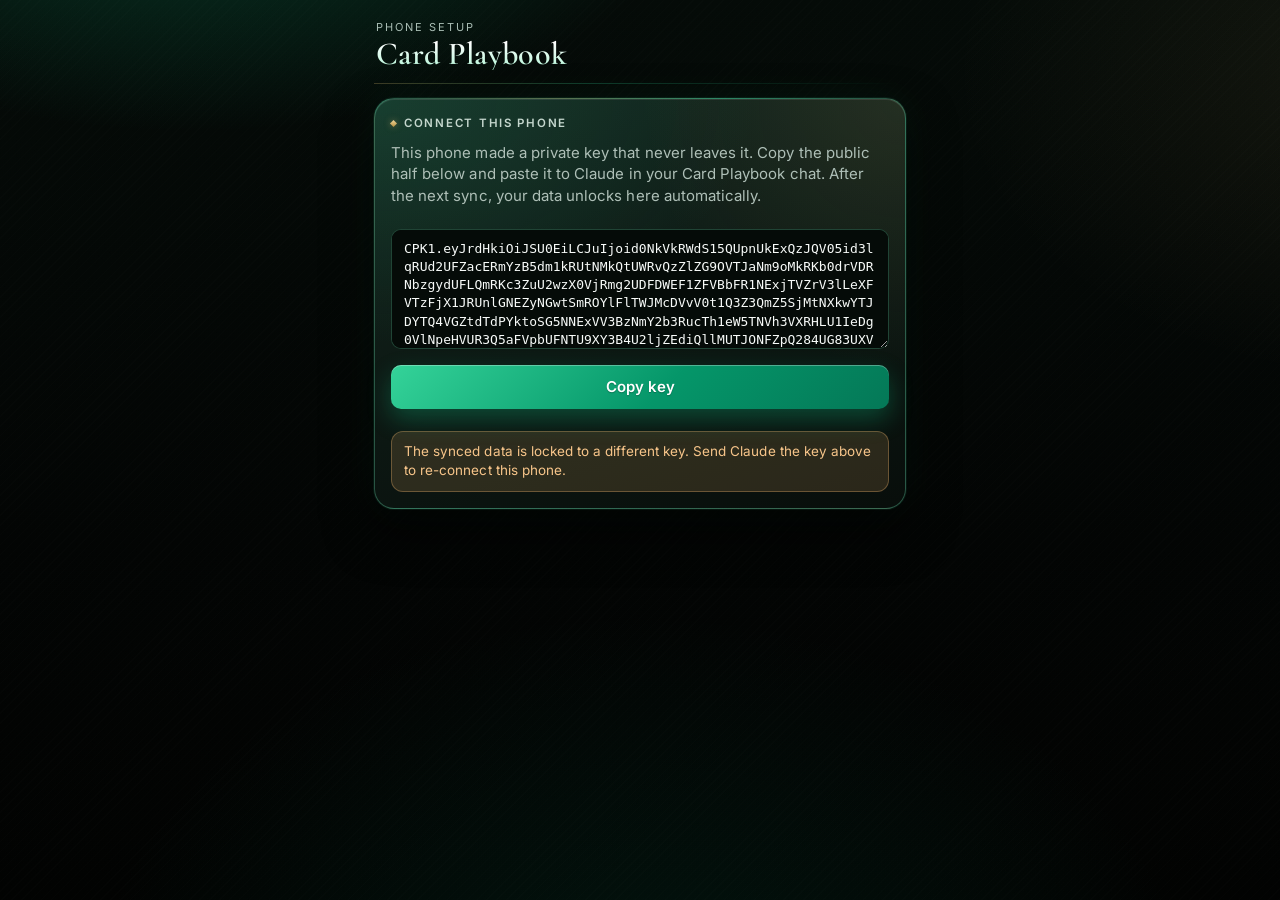
==== index.html @ 194003ec "Portals: clean store names, collapse, show the card to pay with Co-Authored-By: Claude Opus 5.5 <nor" ====
<!DOCTYPE html>
<html lang="en">
<head>
<meta charset="utf-8">
<meta name="viewport" content="width=device-width, initial-scale=1, viewport-fit=cover">
<meta name="theme-color" content="#06100c">
<meta name="apple-mobile-web-app-capable" content="yes">
<meta name="mobile-web-app-capable" content="yes">
<meta name="apple-mobile-web-app-status-bar-style" content="black-translucent">
<meta name="apple-mobile-web-app-title" content="Card Playbook">
<meta name="robots" content="noindex">
<link rel="apple-touch-icon" href="icon-180.png">
<link rel="icon" href="icon-180.png">
<title>Card Playbook</title>
<style id="css">
@import url('https://fonts.googleapis.com/css2?family=Cormorant+Garamond:wght@500;600;700&family=Inter:wght@400;500;600;700&display=swap');
:root{color-scheme:dark;--bg:#070b09;--card:#0f1613;--ink:#eef3ef;--muted:#8a9c94;--line:rgba(110,231,183,.13);--accent:#34d399;--accent-soft:rgba(52,211,153,.13);--warn:#f2b46d;--warn-soft:rgba(242,180,109,.11);--bar:#16211c;--c2:#d6b46a;--c3:#7fa7d9;--b1:#5b6b64;--b2:#34d399;--b3:#0f9f73;--b4:#d6b46a;--b5:#e08a5e;--b6:#7fa7d9;--b7:#a99fc9}
*{box-sizing:border-box}
body{margin:0;background:var(--bg);color:var(--ink);font:15px/1.45 -apple-system,BlinkMacSystemFont,"SF Pro Text","Segoe UI",Roboto,sans-serif;-webkit-font-smoothing:antialiased}
.wrap{max-width:560px;margin:0 auto;padding:16px 16px 96px}
header{display:flex;justify-content:space-between;align-items:baseline;margin:4px 0 14px}
h1{font-size:22px;letter-spacing:-.01em;margin:0}
.save{font-size:12px;color:var(--muted)}
.synclink{color:var(--accent);font-weight:600;text-decoration:none}
nav{display:grid;grid-template-columns:repeat(4,1fr);gap:4px;background:var(--card);border:1px solid var(--line);border-radius:12px;padding:4px;margin-bottom:16px;position:sticky;top:8px;z-index:5}
nav button{border:0;background:none;color:var(--muted);font:inherit;font-size:12px;line-height:1.15;font-weight:600;padding:8px 0;border-radius:9px;cursor:pointer}
nav button.on{background:var(--accent-soft);color:var(--accent)}
.card{background:var(--card);border:1px solid var(--line);border-radius:14px;padding:16px;margin-bottom:12px}
h2{font-size:13px;text-transform:uppercase;letter-spacing:.06em;color:var(--muted);margin:0 0 10px;font-weight:600}
.cats{display:grid;grid-template-columns:1fr 1fr;gap:8px}
.cats button{text-align:left;border:1px solid var(--line);background:var(--card);color:var(--ink);border-radius:12px;padding:12px;font:inherit;font-weight:600;cursor:pointer}
.cats button span{display:block;font-size:12px;font-weight:400;color:var(--muted);margin-top:2px}
.cats button.on{border-color:var(--accent);background:var(--accent-soft)}
.pick{font-size:24px;font-weight:700;letter-spacing:-.01em;margin:2px 0}
.rate{display:inline-block;background:var(--accent-soft);color:var(--accent);font-weight:700;font-size:13px;border-radius:99px;padding:2px 10px;margin-bottom:8px}
.why{color:var(--muted);margin:6px 0 0}
.rank{margin-top:12px;border-top:1px solid var(--line)}
.rk{display:flex;align-items:center;gap:10px;padding:10px 0;border-bottom:1px solid var(--line);cursor:pointer}
.rk:last-child{border-bottom:0}
.dot{width:18px;height:18px;border-radius:50%;border:2px solid var(--line);flex:none}
.rk.sel .dot{border:6px solid var(--accent)}
.rk .nm{flex:1;min-width:0}
.rk .nm b{display:block;font-weight:600}
.rk .nm small{color:var(--muted)}
.rk .pc{font-weight:700;font-variant-numeric:tabular-nums}
.rk.na{opacity:.5;cursor:default}
.row{display:flex;gap:8px;margin-top:12px}
input[type=number],input[type=text],select{flex:1;min-width:0;font:inherit;font-size:16px;padding:10px 12px;border:1px solid var(--line);border-radius:10px;background:var(--bg);color:var(--ink)}
select{appearance:none;-webkit-appearance:none}
.btn{border:0;background:var(--accent);color:#fff;font:inherit;font-weight:600;padding:10px 16px;border-radius:10px;cursor:pointer}
@media (prefers-color-scheme:dark){.btn{color:#10201a}}
.btn.ghost{background:none;color:var(--accent);border:1px solid var(--line)}
.btn.danger{background:none;color:var(--warn);border:1px solid var(--line)}
.meter{margin:12px 0 4px}
.mhead{display:flex;justify-content:space-between;font-size:14px;margin-bottom:6px;gap:8px}
.mhead b{font-variant-numeric:tabular-nums;white-space:nowrap}
.bar{height:10px;background:var(--bar);border-radius:99px;overflow:hidden}
.bar i{display:block;height:100%;background:var(--accent);border-radius:99px;transition:width .3s}
.bar.warn i{background:var(--warn)}
.ticks{position:relative;height:18px;font-size:11px;color:var(--muted)}
.ticks span{position:absolute;transform:translateX(-50%);top:3px}
.big{font-size:30px;font-weight:700;letter-spacing:-.02em;font-variant-numeric:tabular-nums}
.sub{color:var(--muted);font-size:14px}
.note{background:var(--warn-soft);color:var(--warn);border-radius:10px;padding:10px 12px;font-size:14px;margin-top:10px}
.ok{background:var(--accent-soft);color:var(--accent)}
.credit{display:flex;align-items:center;gap:12px;padding:11px 0;border-top:1px solid var(--line);cursor:pointer}
.credit:first-of-type{border-top:0}
.chk{width:24px;height:24px;border-radius:7px;border:2px solid var(--line);flex:none;display:grid;place-items:center}
.credit.done .chk{background:var(--accent);border-color:var(--accent)}
.credit.done .chk::after{content:"";width:6px;height:11px;border:solid var(--card);border-width:0 2.5px 2.5px 0;transform:rotate(45deg) translate(-1px,-1px)}
.credit.done .ctext b{color:var(--muted);text-decoration:line-through}
.ctext{flex:1}
.ctext b{display:block;font-weight:600}
.ctext small{color:var(--muted)}
.amt{font-weight:700;font-variant-numeric:tabular-nums}
.toast{position:fixed;left:50%;bottom:24px;transform:translateX(-50%);background:var(--ink);color:var(--bg);padding:10px 16px;border-radius:99px;font-size:14px;opacity:0;transition:opacity .2s;pointer-events:none;z-index:20}
.toast.show{opacity:1}
body.busy #app{pointer-events:none;opacity:.7;transition:opacity .2s}
.foot{font-size:12px;color:var(--muted);text-align:center;margin-top:18px}
label.inline{display:flex;align-items:center;justify-content:space-between;gap:10px;font-size:14px;margin-top:8px}
label.inline input,label.inline select{max-width:150px;flex:none}
textarea{width:100%;min-height:88px;font:13px/1.4 ui-monospace,Menlo,monospace;padding:10px 12px;border:1px solid var(--line);border-radius:10px;background:var(--bg);color:var(--ink);resize:vertical;margin-top:10px;word-break:break-all}
.chead{display:flex;justify-content:space-between;align-items:center;gap:8px}
.chead b{font-size:17px}
.tags{display:flex;flex-wrap:wrap;gap:6px;margin-top:8px}
.tag{font-size:12px;background:var(--bar);border-radius:99px;padding:2px 9px;color:var(--ink)}
.tag.hi{background:var(--accent-soft);color:var(--accent);font-weight:600}
.grid3{display:grid;grid-template-columns:1.2fr .8fr 1fr;gap:8px;align-items:center;margin-top:8px;font-size:14px}
.grid3 input{width:100%;padding:8px 10px;font-size:16px}
.grid3 .h{font-size:12px;color:var(--muted);text-transform:uppercase;letter-spacing:.05em}
.check{display:flex;align-items:center;gap:10px;margin-top:12px;font-size:14px}
.check input{width:20px;height:20px}
.link{background:none;border:0;color:var(--accent);font:inherit;font-weight:600;cursor:pointer;padding:0}
.calcrow{display:flex;align-items:center;gap:10px;margin-top:8px;flex-wrap:wrap}
.calcrow input{flex:0 0 150px;width:150px;padding:8px 10px}
.calcout{display:block;font-weight:700;color:var(--accent);font-variant-numeric:tabular-nums;margin-top:2px}
.calcout:empty{display:none}
details.earn{margin-top:12px;border-top:1px solid var(--line);padding-top:10px}
.cvt{margin-top:14px;border-top:1px solid var(--line);padding-top:12px}
.cvt h3{font-size:12px;text-transform:uppercase;letter-spacing:.06em;color:var(--muted);margin:0 0 6px;font-weight:600}
.cvt .net{display:flex;align-items:baseline;justify-content:space-between;gap:8px}
.cvt .net .big{font-size:26px}
.sbar{position:relative;display:flex;height:12px;background:var(--bar);border-radius:99px;overflow:visible;margin:10px 0 4px}
.sbar i{display:block;height:100%}
.sbar i:first-child{border-radius:99px 0 0 99px}
.sbar .fee{position:absolute;top:-4px;bottom:-4px;width:2px;background:var(--ink);border-radius:2px}
.legend{display:flex;flex-wrap:wrap;gap:4px 12px;font-size:12px;color:var(--muted);margin-bottom:6px}
.legend span::before{content:"";display:inline-block;width:8px;height:8px;border-radius:2px;margin-right:5px;background:var(--k)}
.lines{margin-top:6px}
.line{display:flex;justify-content:space-between;gap:10px;padding:6px 0;font-size:14px;border-bottom:1px solid var(--line)}
.line b{font-variant-numeric:tabular-nums}
.line.tot{border-bottom:0;font-weight:700}
.cred{display:flex;align-items:center;gap:10px;padding:8px 0;border-bottom:1px solid var(--line);font-size:14px}
.cred:last-child{border-bottom:0}
.cred .ctext{flex:1;min-width:0}
.cred small{display:block;color:var(--muted)}
.step{display:flex;align-items:center;gap:6px}
.step button{width:30px;height:30px;border-radius:8px;border:1px solid var(--line);background:var(--bg);color:var(--ink);font:inherit;font-size:17px;line-height:1;cursor:pointer}
.step span{min-width:44px;text-align:center;font-variant-numeric:tabular-nums;font-size:13px}
details.earn summary{display:flex;justify-content:space-between;align-items:center;cursor:pointer;list-style:none;font-size:14px;font-weight:600}
details.earn summary::-webkit-details-marker{display:none}
details.earn summary::after{content:"";width:7px;height:7px;border:solid var(--muted);border-width:0 2px 2px 0;transform:rotate(45deg);margin-left:10px;transition:transform .2s}
details.earn[open] summary::after{transform:rotate(-135deg)}
details.earn summary span{margin-left:auto;font-variant-numeric:tabular-nums;color:var(--accent)}
.erow{display:grid;grid-template-columns:1fr auto;gap:2px 10px;padding:8px 0;border-bottom:1px solid var(--line);font-size:14px}
.erow:last-child{border-bottom:0}
.erow b{font-weight:600;font-variant-numeric:tabular-nums;text-align:right}
.erow small{color:var(--muted);grid-column:1/-1}
.ebar{grid-column:1/-1;height:6px;background:var(--bar);border-radius:99px;overflow:hidden}
.ebar i{display:block;height:100%;background:var(--accent);border-radius:99px}
.stmt{display:flex;align-items:center;gap:10px;padding:9px 0;border-bottom:1px solid var(--line);font-size:14px}
.stmt:last-of-type{border-bottom:0}
.stmt .nm{flex:1;min-width:0}
.stmt .nm b{display:block;font-weight:600}
.stmt .nm small{color:var(--muted)}
.stmt .soon{color:var(--warn);font-weight:600}
.stmt label{display:flex;align-items:center;gap:6px;font-size:12px;color:var(--muted)}
.stmt input{width:56px;flex:none;padding:7px 6px;font-size:16px;text-align:center}
.stmt .ins{display:flex;gap:6px;align-items:flex-start}
.tip{padding:12px 0;border-bottom:1px solid var(--line)}
.tip:last-child{border-bottom:0;padding-bottom:0}
.tip:first-of-type{padding-top:2px}
.tip .th{display:flex;justify-content:space-between;align-items:baseline;gap:10px}
.tip .th b{font-weight:600}
.tip .imp{flex:none;font-size:12px;font-weight:700;color:var(--accent);background:var(--accent-soft);border-radius:99px;padding:2px 9px;white-space:nowrap}
.tip .imp.w{color:var(--warn);background:var(--warn-soft)}
.tip p{margin:4px 0 0;color:var(--muted);font-size:14px}
.kpis{display:grid;grid-template-columns:1fr 1fr;gap:10px;margin-top:6px}
.kpi{background:var(--bg);border-radius:10px;padding:10px 12px}
.kpi b{display:block;font-size:20px;font-variant-numeric:tabular-nums;letter-spacing:-.01em}
.kpi span{font-size:12px;color:var(--muted)}
.ibar{display:grid;grid-template-columns:1fr auto;gap:3px 10px;padding:7px 0;font-size:14px}
.ibar .tr{grid-column:1/-1;height:10px;background:var(--bar);border-radius:99px;overflow:hidden}
.ibar .tr i{display:block;height:100%;border-radius:99px}
.ibar b{font-variant-numeric:tabular-nums}
.stack{display:flex;height:22px;border-radius:7px;overflow:hidden;margin:4px 0 2px;background:var(--bar)}
.stack i{display:block;height:100%}
.stk-l{display:flex;justify-content:space-between;font-size:12px;color:var(--muted);margin-top:10px}
.btab{width:100%;border-collapse:collapse;font-size:14px;margin-top:10px}
.btab th{font-size:11px;text-transform:uppercase;letter-spacing:.05em;color:var(--muted);font-weight:600;text-align:right;padding:4px 0}
.btab th:first-child,.btab td:first-child{text-align:left}
.btab td{padding:7px 0;border-top:1px solid var(--line);text-align:right;font-variant-numeric:tabular-nums}
.btab td:first-child span{display:inline-block;width:9px;height:9px;border-radius:2px;margin-right:7px;vertical-align:0}
.btab .dn{color:var(--accent);font-weight:600}
.btab .up{color:var(--warn);font-weight:600}
.btab tr.tot td{font-weight:700}
.stmt .ins label{flex-direction:column;gap:2px;align-items:center}
.stmt .nm small.ln{display:block}
/* ---- Luxe theme: deep emerald on black ---- */
body{background:radial-gradient(1100px 560px at 50% -220px,rgba(16,185,129,.24),transparent 62%),radial-gradient(700px 420px at 110% 30%,rgba(4,120,87,.10),transparent 70%),linear-gradient(180deg,#06100c 0%,#040706 70%);background-attachment:fixed;font-family:Inter,-apple-system,BlinkMacSystemFont,"SF Pro Text","Segoe UI",Roboto,sans-serif;letter-spacing:.003em}
::selection{background:rgba(52,211,153,.35)}
header{padding:2px 2px 12px;border-bottom:1px solid var(--line);margin-bottom:14px}
h1{font-family:"Cormorant Garamond",Georgia,serif;font-size:31px;font-weight:600;letter-spacing:.01em;background:linear-gradient(180deg,#f4fbf7 10%,#8fe3bf 100%);-webkit-background-clip:text;background-clip:text;color:transparent}
.save{color:#7f948a}
nav{background:rgba(8,14,11,.78);backdrop-filter:blur(16px) saturate(140%);-webkit-backdrop-filter:blur(16px) saturate(140%);border:1px solid var(--line);border-radius:16px;box-shadow:0 10px 28px rgba(0,0,0,.45)}
nav button{position:relative;color:#7f948a;letter-spacing:.02em}
nav button.on{background:linear-gradient(180deg,rgba(52,211,153,.24),rgba(16,185,129,.08));color:#d1fae5;box-shadow:inset 0 0 0 1px rgba(52,211,153,.35)}
.card{background:linear-gradient(160deg,rgba(21,35,29,.94),rgba(10,16,13,.97));border:1px solid var(--line);border-radius:18px;box-shadow:inset 0 1px 0 rgba(255,255,255,.04),0 14px 34px rgba(0,0,0,.38)}
h2{color:#93ada2;letter-spacing:.15em;font-size:11.5px}
.big,.pick{font-family:"Cormorant Garamond",Georgia,serif;font-weight:600;letter-spacing:0;color:#f2f7f4}
.big{font-size:38px;line-height:1.1}.pick{font-size:31px}
.big .sub,.pick .sub{font-family:Inter,-apple-system,sans-serif}
.chead b{font-family:"Cormorant Garamond",Georgia,serif;font-size:21px;font-weight:600;letter-spacing:.005em}
.amt{color:#6ee7b7}
.btn{background:linear-gradient(135deg,#10b981 0%,#047857 100%);color:#ecfdf5;box-shadow:0 8px 20px rgba(16,185,129,.22),inset 0 1px 0 rgba(255,255,255,.2)}
.btn.ghost{background:rgba(52,211,153,.06);color:#a7f3d0;border:1px solid rgba(52,211,153,.24);box-shadow:none}
.btn.danger{background:rgba(242,180,109,.04);box-shadow:none}
.link,.synclink{color:#6ee7b7}
.tag{background:rgba(255,255,255,.045);color:#cfdcd5;border:1px solid rgba(255,255,255,.06)}
.tag.hi{background:rgba(52,211,153,.12);color:#6ee7b7;border-color:rgba(52,211,153,.26)}
.rate{background:rgba(52,211,153,.12);color:#6ee7b7;box-shadow:inset 0 0 0 1px rgba(52,211,153,.25)}
.bar,.ebar,.ibar .tr,.stack{background:#16211c}
.bar i,.ebar i{background:linear-gradient(90deg,#047857,#34d399);box-shadow:0 0 12px rgba(52,211,153,.35)}
.cats button{background:rgba(255,255,255,.02)}
.cats button.on{background:rgba(52,211,153,.10);border-color:rgba(52,211,153,.55);box-shadow:0 0 0 1px rgba(52,211,153,.2)}
.rk.sel .dot{border-color:#34d399}
input[type=number],input[type=text],input[type=search],input[type=date],select,textarea{background:#08100c!important;border-color:rgba(110,231,183,.16)!important;color:var(--ink)!important}
input:focus,select:focus,textarea:focus{outline:none;border-color:#34d399!important;box-shadow:0 0 0 3px rgba(52,211,153,.18)}
.note{border:1px solid rgba(242,180,109,.18)}
.note.ok,.ok{border-color:rgba(52,211,153,.22)}
.kpi{background:rgba(255,255,255,.03);border:1px solid var(--line)}
.credit.done .chk{background:linear-gradient(135deg,#34d399,#059669);border-color:#34d399}
.toast{background:linear-gradient(135deg,#10b981,#047857);color:#ecfdf5;box-shadow:0 10px 26px rgba(0,0,0,.45)}
.foot{color:#5f7369}
/* red "new" dots */
.rdot{display:inline-block;width:8px;height:8px;border-radius:50%;background:#ff4d5e;box-shadow:0 0 0 2px rgba(6,12,9,.9),0 0 10px rgba(255,77,94,.7);margin-left:7px;vertical-align:middle;position:relative;top:-2px}
nav button .rdot{position:absolute;top:5px;right:7px;margin:0;width:7px;height:7px}
.note.new{background:rgba(255,77,94,.10);color:#ff9aa4;border-color:rgba(255,77,94,.25)}
/* ---- Phone polish ---- */
html{-webkit-text-size-adjust:100%}
body{-webkit-tap-highlight-color:transparent;touch-action:manipulation;overscroll-behavior-y:none}
.wrap{padding:max(14px,env(safe-area-inset-top)) max(14px,env(safe-area-inset-right)) calc(88px + env(safe-area-inset-bottom)) max(14px,env(safe-area-inset-left))}
nav{display:flex;gap:4px;overflow-x:auto;scrollbar-width:none;-webkit-overflow-scrolling:touch;scroll-snap-type:x proximity;top:max(8px,env(safe-area-inset-top))}
nav::-webkit-scrollbar{display:none}
nav button{flex:none;min-height:40px;padding:10px 14px;font-size:13px;white-space:nowrap;scroll-snap-align:center}
.btn{min-height:44px}
label.btn{display:inline-flex;align-items:center;justify-content:center}
.step button{width:36px;height:36px}
/* ---- Card faces (Cards tab) ---- */
.cface{position:relative;aspect-ratio:1.586;border-radius:16px;padding:16px 18px;display:flex;flex-direction:column;justify-content:space-between;gap:8px;overflow:hidden;box-shadow:0 18px 40px rgba(0,0,0,.5),inset 0 1px 0 rgba(255,255,255,.28);margin-bottom:6px}
.cface::before{content:"";position:absolute;inset:0;background:radial-gradient(120% 80% at 0% 0%,rgba(255,255,255,.24),transparent 55%),repeating-linear-gradient(115deg,rgba(255,255,255,.035) 0 2px,transparent 2px 6px);pointer-events:none}
.cface>*{position:relative}
.cf-top{display:flex;justify-content:space-between;align-items:flex-start;gap:10px}
.cf-name{font-family:"Cormorant Garamond",Georgia,serif;font-size:23px;font-weight:600;letter-spacing:.02em;line-height:1.1}
.cf-edit{border:1px solid currentColor;background:rgba(255,255,255,.12);color:inherit;font:inherit;font-size:12px;font-weight:600;padding:4px 11px;border-radius:99px;opacity:.85;cursor:pointer}
.cf-mid{display:flex;align-items:center;gap:12px}
.cf-chip{display:none;width:40px;height:30px;border-radius:6px;background:linear-gradient(135deg,#f5e1a4,#c9a24e 55%,#f1dc9a);box-shadow:inset 0 0 0 1px rgba(0,0,0,.18)}
/* realism layer */
.cface{border-radius:15px;box-shadow:0 22px 44px -10px rgba(0,0,0,.7),0 6px 14px rgba(0,0,0,.35),inset 0 1px 0 rgba(255,255,255,.35),inset 0 -1px 0 rgba(0,0,0,.35),inset 1px 0 0 rgba(255,255,255,.12),inset -1px 0 0 rgba(0,0,0,.2)}
.cface::after{content:"";position:absolute;inset:0;border-radius:inherit;pointer-events:none;opacity:.22;mix-blend-mode:overlay;background-image:url("data:image/svg+xml;utf8,<svg xmlns='http://www.w3.org/2000/svg' width='160' height='160'><filter id='n'><feTurbulence type='fractalNoise' baseFrequency='.9' numOctaves='2' stitchTiles='stitch'/><feColorMatrix values='0 0 0 0 .5 0 0 0 0 .5 0 0 0 0 .5 0 0 0 .9 0'/></filter><rect width='100%' height='100%' filter='url(%23n)'/></svg>")}
.cface::before{background:linear-gradient(115deg,transparent 30%,rgba(255,255,255,.22) 45%,rgba(255,255,255,.05) 52%,transparent 60%),radial-gradient(130% 90% at 0% 0%,rgba(255,255,255,.2),transparent 55%),radial-gradient(90% 70% at 100% 100%,rgba(0,0,0,.28),transparent 60%)}
.cface.metal::before{background:linear-gradient(115deg,transparent 30%,rgba(255,255,255,.3) 45%,rgba(255,255,255,.06) 52%,transparent 60%),repeating-linear-gradient(90deg,rgba(255,255,255,.05) 0 1px,rgba(0,0,0,.04) 1px 2px,transparent 2px 3px),radial-gradient(90% 70% at 100% 100%,rgba(0,0,0,.25),transparent 60%)}
.cf-emv{display:block;width:44px;height:34px;filter:drop-shadow(0 1px 1px rgba(0,0,0,.35))}
.cf-nfc{display:block;width:20px;height:22px;opacity:.8}
.cf-name,.cf-val,.cf-cur,.cf-net,.cf-num{text-shadow:0 -1px 0 rgba(0,0,0,.45),0 1px 0 rgba(255,255,255,.18)}
.cface.light .cf-name,.cface.light .cf-val,.cface.light .cf-cur,.cface.light .cf-net,.cface.light .cf-num{text-shadow:0 1px 0 rgba(255,255,255,.45),0 -1px 0 rgba(0,0,0,.25)}
.cf-num{font-family:"OCR A Std","Courier New",monospace;font-size:13px;letter-spacing:.18em;opacity:.8;margin-left:auto}
.cf-net{font-family:Georgia,serif;font-size:15px;letter-spacing:.06em}
.cf-cur{font-size:11.5px;letter-spacing:.14em;text-transform:uppercase;opacity:.85}
.cface .tags{margin:0;gap:5px}
.cface .tag{background:rgba(255,255,255,.16);border:1px solid rgba(255,255,255,.24);color:inherit;font-size:11.5px;padding:2px 8px}
.cface .tag.hi{background:rgba(255,255,255,.32);border-color:rgba(255,255,255,.5);color:inherit;font-weight:700}
.cface.light .tag{background:rgba(0,0,0,.08);border-color:rgba(0,0,0,.14)}
.cface.light .tag.hi{background:rgba(0,0,0,.17);border-color:rgba(0,0,0,.28)}
.cface.light .cf-edit{background:rgba(0,0,0,.06)}
.cf-bot{display:flex;justify-content:space-between;align-items:flex-end;gap:10px}
.cf-lbl{display:block;font-size:10px;letter-spacing:.14em;text-transform:uppercase;opacity:.75;margin-bottom:2px}
.cf-val{font-family:"Cormorant Garamond",Georgia,serif;font-size:27px;font-weight:600;font-variant-numeric:tabular-nums;line-height:1}
.cf-net{font-size:13px;font-weight:700;letter-spacing:.16em;text-transform:uppercase;font-style:italic;opacity:.9}
.txrow{display:flex;align-items:center;gap:8px;padding:9px 0;border-top:1px solid var(--line,rgba(255,255,255,.08))}
.txm{flex:1;min-width:0;display:flex;flex-direction:column}
.txm b{font-weight:600;white-space:nowrap;overflow:hidden;text-overflow:ellipsis}
.txm span{font-size:12px;opacity:.65}
.txrow select{max-width:118px;font-size:13px;padding:6px 4px;min-height:36px}
.txa{font-variant-numeric:tabular-nums;white-space:nowrap}
.txx{background:none;border:0;color:inherit;opacity:.5;font-size:20px;min-width:32px;min-height:36px;cursor:pointer}

/* ==== Refined shell v2: textures, bottom tab bar, compact lists ==== */
:root{--gold:#d6b46a;--gold-soft:rgba(214,180,106,.12);--glass:rgba(9,15,12,.72);--hair:rgba(214,180,106,.28)}
body{background:
 radial-gradient(900px 520px at 15% -180px,rgba(16,185,129,.22),transparent 60%),
 radial-gradient(700px 480px at 110% 8%,rgba(214,180,106,.07),transparent 65%),
 radial-gradient(800px 600px at 50% 115%,rgba(4,120,87,.14),transparent 70%),
 linear-gradient(180deg,#06100c 0%,#040806 60%,#030504 100%);background-attachment:fixed}
body::before{content:"";position:fixed;inset:0;pointer-events:none;z-index:0;opacity:.06;mix-blend-mode:overlay;background-image:url("data:image/svg+xml;utf8,<svg xmlns='http://www.w3.org/2000/svg' width='180' height='180'><filter id='n'><feTurbulence type='fractalNoise' baseFrequency='.85' numOctaves='3' stitchTiles='stitch'/></filter><rect width='100%' height='100%' filter='url(%23n)'/></svg>")}
body::after{content:"";position:fixed;inset:0;pointer-events:none;z-index:0;background:repeating-linear-gradient(135deg,rgba(255,255,255,.012) 0 1px,transparent 1px 7px)}
.wrap{position:relative;z-index:1;padding-bottom:calc(112px + env(safe-area-inset-bottom))}
/* header */
header{display:flex;justify-content:space-between;align-items:flex-end;padding:6px 2px 14px;margin:0 0 14px;border-bottom:0;position:relative}
header::after{content:"";position:absolute;left:0;right:0;bottom:0;height:1px;background:linear-gradient(90deg,var(--hair),rgba(52,211,153,.25) 40%,transparent)}
.eyebrow{font-size:11px;letter-spacing:.18em;text-transform:uppercase;color:#8aa197;margin-bottom:2px}
h1{font-size:32px;line-height:1}
.hdr-r{display:flex;align-items:center;gap:10px}
.save{font-size:11.5px;letter-spacing:.04em}.save.err{color:var(--warn)}
.gear{width:38px;height:38px;border-radius:12px;border:1px solid var(--line);background:rgba(255,255,255,.03);color:#a7c4b8;display:grid;place-items:center;cursor:pointer;padding:0}
.gear svg{width:19px;height:19px}.gear.on{color:#d1fae5;border-color:rgba(52,211,153,.45);background:rgba(52,211,153,.12)}
/* segmented sub-tabs */
.seg{display:flex;gap:4px;padding:4px;margin:0 0 14px;border-radius:14px;background:var(--glass);border:1px solid var(--line);backdrop-filter:blur(14px);-webkit-backdrop-filter:blur(14px);position:sticky;top:max(8px,env(safe-area-inset-top));z-index:6;box-shadow:0 8px 24px rgba(0,0,0,.35)}
.seg button{flex:1;border:0;background:none;color:#86a094;font:inherit;font-size:13.5px;font-weight:600;padding:9px 6px;border-radius:10px;cursor:pointer;position:relative;transition:background .2s,color .2s}
.seg button.on{color:#ecfdf5;background:linear-gradient(180deg,rgba(52,211,153,.26),rgba(16,185,129,.1));box-shadow:inset 0 0 0 1px rgba(52,211,153,.35),0 4px 14px rgba(16,185,129,.15)}
.seg .rdot{position:absolute;top:7px;right:10px;margin:0}
/* bottom tab bar */
nav.tabbar{grid-template-columns:repeat(6,1fr)!important;position:fixed;left:50%;transform:translateX(-50%);bottom:max(10px,env(safe-area-inset-bottom));top:auto;width:min(528px,calc(100% - 20px));display:grid;grid-template-columns:repeat(5,1fr);gap:2px;padding:6px;margin:0;border-radius:22px;overflow:visible;background:rgba(7,12,10,.82);border:1px solid rgba(110,231,183,.16);box-shadow:0 18px 40px rgba(0,0,0,.6),inset 0 1px 0 rgba(255,255,255,.05);backdrop-filter:blur(20px) saturate(150%);-webkit-backdrop-filter:blur(20px) saturate(150%);z-index:10;scroll-snap-type:none}
nav.tabbar button{display:flex;flex-direction:column;align-items:center;gap:3px;min-height:52px;padding:7px 0 5px;border-radius:16px;background:none;color:#728a80;font-size:10.5px;letter-spacing:.04em;box-shadow:none;scroll-snap-align:none}
nav.tabbar .ti{position:relative;width:24px;height:24px}
nav.tabbar svg{width:24px;height:24px}
nav.tabbar .tl{font-weight:600}
nav.tabbar button.on{color:#d1fae5;background:radial-gradient(80% 90% at 50% 0%,rgba(52,211,153,.22),rgba(52,211,153,.04) 70%);box-shadow:inset 0 0 0 1px rgba(52,211,153,.22)}
nav.tabbar button.on svg{filter:drop-shadow(0 0 8px rgba(52,211,153,.55))}
nav.tabbar .rdot{position:absolute;top:-2px;right:-5px;margin:0}
.toast{bottom:calc(96px + env(safe-area-inset-bottom))}
/* view transition */
.view.enter{animation:vin .32s cubic-bezier(.2,.7,.2,1)}
@keyframes vin{from{opacity:0;transform:translateY(8px)}to{opacity:1;transform:none}}
@media (prefers-reduced-motion:reduce){.view.enter{animation:none}}
/* cards */
.card{position:relative;border-radius:20px;background:
 radial-gradient(120% 90% at 0% 0%,rgba(52,211,153,.06),transparent 55%),
 linear-gradient(165deg,rgba(22,36,30,.95),rgba(9,15,12,.97));border:1px solid rgba(110,231,183,.11)}
.card::before{content:"";position:absolute;left:20px;right:20px;top:-1px;height:1px;background:linear-gradient(90deg,transparent,var(--hair),rgba(52,211,153,.4),transparent);pointer-events:none}
.card.hero{background:
 radial-gradient(90% 120% at 100% 0%,rgba(214,180,106,.10),transparent 55%),
 radial-gradient(120% 100% at 0% 0%,rgba(52,211,153,.14),transparent 60%),
 linear-gradient(165deg,rgba(20,40,32,.96),rgba(8,14,11,.98));border-color:rgba(110,231,183,.18)}
h2{display:flex;align-items:center;gap:8px;color:#9cb6aa}
h2::before{content:"";width:5px;height:5px;flex:none;transform:rotate(45deg);background:linear-gradient(135deg,#f1d79a,#b8913f);box-shadow:0 0 6px rgba(214,180,106,.5)}
.big:not([style]){background:linear-gradient(180deg,#ffffff 0%,#b7f0d6 120%);-webkit-background-clip:text;background-clip:text;color:transparent}
.big:not([style]) .sub{-webkit-text-fill-color:var(--muted);color:var(--muted)}
.hint{color:#7f978c;font-size:13px;line-height:1.5;margin:10px 0 0}
.wide{width:100%;margin:2px 0 12px}
.kpis.three{grid-template-columns:repeat(3,1fr);gap:8px;margin-top:12px}
.kpis.three .kpi{padding:10px}
.kpis.three .kpi b{font-size:17px}
.kpi{background:linear-gradient(160deg,rgba(255,255,255,.04),rgba(255,255,255,.01))}
/* collapsible sections */
details.more>summary{display:flex;align-items:center;gap:8px;cursor:pointer;list-style:none;font-size:11.5px;font-weight:600;letter-spacing:.15em;text-transform:uppercase;color:#9cb6aa}
details.more>summary::-webkit-details-marker{display:none}
details.more>summary::before{content:"";width:5px;height:5px;flex:none;transform:rotate(45deg);background:linear-gradient(135deg,#f1d79a,#b8913f)}
details.more>summary::after{content:"";width:7px;height:7px;margin-left:auto;flex:none;border:solid #7f978c;border-width:0 1.8px 1.8px 0;transform:rotate(45deg) translateY(-2px);transition:transform .2s}
details.more[open]>summary::after{transform:rotate(-135deg) translateY(-2px)}
details.more[open]>summary{margin-bottom:10px}
details.more .sumr{margin-left:auto;font-size:12px;letter-spacing:0;text-transform:none;color:var(--warn);font-weight:600}
.card details.more{margin-top:12px;padding-top:12px;border-top:1px solid var(--line)}
details.vt .cvt{margin-top:6px;border-top:0;padding-top:0}
/* Pay tiles */
.cats button{position:relative;display:flex;flex-direction:column;gap:1px;padding:12px 12px 12px 54px;min-height:62px;justify-content:center;border-radius:14px;background:linear-gradient(160deg,rgba(255,255,255,.035),rgba(255,255,255,.008));transition:transform .15s,border-color .2s,background .2s}
.cats button:active{transform:scale(.98)}
.cats button b{font-weight:600}
.cats button span{margin:0}
.cats .ci{position:absolute;left:11px;top:50%;transform:translateY(-50%);width:32px;height:32px;border-radius:10px;display:grid;place-items:center;color:var(--k);background:color-mix(in srgb,var(--k) 15%,transparent);box-shadow:inset 0 0 0 1px color-mix(in srgb,var(--k) 30%,transparent)}
.cats .ci svg{width:18px;height:18px}
.cats button.on{border-color:color-mix(in srgb,var(--k) 70%,transparent);background:linear-gradient(160deg,color-mix(in srgb,var(--k) 16%,transparent),rgba(255,255,255,.01));box-shadow:0 0 0 1px color-mix(in srgb,var(--k) 25%,transparent),0 8px 22px color-mix(in srgb,var(--k) 14%,transparent)}
.rk{border-radius:10px}
.rk.sel{background:linear-gradient(90deg,rgba(52,211,153,.08),transparent)}
/* toolbar: search + chips */
.toolbar{position:sticky;top:calc(max(8px,env(safe-area-inset-top)) + 58px);z-index:5;margin:0 -4px 10px;padding:8px 4px 4px;background:linear-gradient(180deg,rgba(5,10,8,.97) 88%,rgba(5,10,8,0));backdrop-filter:blur(10px);-webkit-backdrop-filter:blur(10px)}
.search{display:flex;align-items:center;gap:8px;padding:0 12px;border-radius:14px;border:1px solid rgba(110,231,183,.16);background:#08100c}
.search svg{width:18px;height:18px;color:#7f978c;flex:none}
.search input{border:0!important;background:transparent!important;box-shadow:none!important;padding:11px 0!important;width:100%}
.chips{display:flex;gap:6px;overflow-x:auto;padding:8px 0 2px;scrollbar-width:none;-webkit-overflow-scrolling:touch}
.chips::-webkit-scrollbar{display:none}
.chip{flex:none;display:inline-flex;align-items:center;gap:6px;border:1px solid var(--line);background:rgba(255,255,255,.025);color:#cfe0d8;border-radius:999px;padding:7px 12px;font:inherit;font-size:13px;white-space:nowrap;cursor:pointer}
.chip span{color:#7f978c;font-variant-numeric:tabular-nums}
.chip.on{border-color:color-mix(in srgb,var(--k) 65%,transparent);background:color-mix(in srgb,var(--k) 14%,transparent);color:#fff}
.chip.on span{color:#e6efe9}
.cdot{display:inline-block;width:8px;height:8px;border-radius:50%;background:var(--k);box-shadow:0 0 6px color-mix(in srgb,var(--k) 60%,transparent);flex:none}
/* compact list rows */
.card.list{padding:4px 16px}
.ofr{display:flex;gap:10px;padding:13px 0;border-top:1px solid rgba(110,231,183,.08);content-visibility:auto;contain-intrinsic-size:auto 92px}
.ofr:first-child{border-top:0}
.ofr.lz:not(.q){display:none}
.ofr-m{flex:1;min-width:0}
.ofr-t{display:flex;justify-content:space-between;align-items:baseline;gap:10px}
.ofr-t b{font-family:"Cormorant Garamond",Georgia,serif;font-size:19px;font-weight:600;line-height:1.15;min-width:0;overflow:hidden;text-overflow:ellipsis;white-space:nowrap}
.ofr-t .amt{flex:none;font-weight:700;font-variant-numeric:tabular-nums;color:#6ee7b7;max-width:48%;text-align:right;font-size:14px}
.ofr-s{display:flex;align-items:center;gap:6px;font-size:12.5px;color:#8aa197;margin-top:2px;white-space:nowrap;overflow:hidden;text-overflow:ellipsis}
.ofr-s.free{display:block;white-space:normal}
.ofr-s .cdot{width:6px;height:6px}
.ofr-f{display:flex;flex-wrap:wrap;align-items:center;gap:5px;margin-top:8px}
.ofr-a{margin-left:auto;display:flex;gap:5px}
.pill{font-size:11.5px;line-height:1;padding:6px 9px;border-radius:99px;background:rgba(255,255,255,.04);border:1px solid rgba(255,255,255,.06);color:#c3d3cb;font-family:inherit;white-space:nowrap}
.pill.warn{background:var(--warn-soft);border-color:rgba(242,180,109,.25);color:var(--warn)}
.pill.ok{background:rgba(52,211,153,.1);border-color:rgba(52,211,153,.25);color:#6ee7b7}
.pill.act{background:rgba(214,180,106,.1);border-color:rgba(214,180,106,.35);color:#ecd49a;cursor:pointer;font-weight:600}
.pill.code{background:rgba(52,211,153,.12);border-color:rgba(52,211,153,.35);color:#a7f3d0;cursor:pointer;font-weight:700;letter-spacing:.04em}
.mini{font:inherit;font-size:12px;font-weight:600;line-height:1;padding:7px 11px;min-height:30px;border-radius:9px;border:1px solid rgba(110,231,183,.2);background:rgba(52,211,153,.06);color:#a7f3d0;cursor:pointer;text-decoration:none;display:inline-flex;align-items:center}
.mini.x{color:#9aa9a2;border-color:rgba(255,255,255,.08);background:none;padding:7px 9px}
h3.sec{display:flex;align-items:center;gap:8px;margin:18px 4px 8px;font-family:"Cormorant Garamond",Georgia,serif;font-size:20px;font-weight:600;color:#e9f2ed}
h3.sec span{font-family:Inter,sans-serif;font-size:11px;font-weight:700;color:#0b1a14;background:#6ee7b7;border-radius:99px;padding:2px 7px}
/* wallet card wrapper */
.card.cwrap{padding:12px 12px 6px;background:linear-gradient(170deg,rgba(18,30,25,.9),rgba(8,13,11,.96))}
.card.cwrap .meter,.card.cwrap details.earn{margin-left:4px;margin-right:4px}
.card.cwrap details.earn{margin-top:10px;padding-bottom:8px}
.cface{margin-bottom:10px}
/* quieter notes */
.note{border-radius:12px;font-size:13.5px;line-height:1.45}
/* sync log list */
.stmts .stmt:first-of-type{padding-top:0}
.perk{display:flex;align-items:center;gap:8px;margin:2px 0 6px;font-size:13.5px;font-weight:600;color:#ecd49a}
.perk svg{width:17px;height:17px;flex:none;color:#e6c776}
.rk small.pk{display:block;font-size:12px;color:#c9b27a;margin-top:1px}
.rk small.pk.neg{color:#e7a07a}
details.pkd,details.perkd{margin-top:2px}
details.pkd>summary,details.perkd>summary{list-style:none;cursor:pointer}
details.pkd>summary::-webkit-details-marker,details.perkd>summary::-webkit-details-marker{display:none}
details.pkd>summary.pk{display:flex;align-items:baseline;gap:6px;flex-wrap:wrap}
.pkm{display:inline-flex;align-items:center;gap:4px;font-size:11px;font-weight:700;letter-spacing:.04em;color:#e6c776;border-bottom:1px dotted rgba(230,199,118,.6);line-height:1.3;white-space:nowrap}
.pkm::after{content:"";width:5px;height:5px;border:solid currentColor;border-width:0 1.5px 1.5px 0;transform:rotate(45deg) translateY(-2px);transition:transform .2s}
details[open]>summary .pkm::after{transform:rotate(-135deg) translateY(-1px)}
details.perkd>summary.perk{flex-wrap:wrap}
details.perkd>summary.perk .pkm{margin-left:auto}
.pki{margin:8px 0 4px;padding:10px 12px;border-radius:12px;background:linear-gradient(160deg,rgba(214,180,106,.09),rgba(214,180,106,.03));border:1px solid rgba(214,180,106,.22);color:#d9e4de;font-size:13px;line-height:1.55;animation:vin .25s ease}
.pks{display:block;margin-top:6px;font-size:11px;color:#8aa197}
.rk summary.pk{font-size:12px;color:#c9b27a;margin-top:1px}
.rk summary.pk.neg{color:#e7a07a}
.fcface{background:radial-gradient(120% 140% at 100% 0%,rgba(214,180,106,.22),transparent 50%),linear-gradient(135deg,#0d0f0e 0%,#1a1d1b 55%,#2a2e2b 100%);color:#efe6cf}
.fcface::before{background:repeating-linear-gradient(90deg,rgba(255,255,255,.035) 0 1px,transparent 1px 3px),linear-gradient(115deg,transparent 35%,rgba(255,255,255,.14) 47%,transparent 58%)}
.fcface .cf-name{letter-spacing:.08em;text-transform:uppercase;font-size:20px;color:#ecd49a}
.fc-badge{font-size:10px;letter-spacing:.2em;text-transform:uppercase;border:1px solid rgba(236,212,154,.5);color:#ecd49a;border-radius:99px;padding:4px 9px}
.fcb{padding:9px 0;border-bottom:1px solid var(--line);font-size:14px}
.fcb:last-child{border-bottom:0}
.fcb b{display:block;font-weight:600}
.fcb p{margin:2px 0 0;color:#a9bbb2;font-size:13px;line-height:1.5}
.fcb.num{display:flex;gap:10px;align-items:flex-start}
.fcb.num i{flex:none;width:22px;height:22px;border-radius:50%;display:grid;place-items:center;font-style:normal;font-size:12px;font-weight:700;color:#0b1a14;background:linear-gradient(135deg,#f1d79a,#b8913f)}
.fcb.tipline p{position:relative;padding-left:14px;color:#cfdcd5}
.fcb.tipline p::before{content:"";position:absolute;left:0;top:7px;width:5px;height:5px;transform:rotate(45deg);background:#d6b46a}
.fcsave{margin:10px 4px 4px;padding-top:6px;border-top:1px solid var(--line)}
.perk.fcp{color:#cfe0d8}.perk.fcp svg{color:#d6b46a}
.tgrid{display:grid;grid-template-columns:1fr auto 1fr;gap:8px;align-items:end}
.tgrid2{display:grid;grid-template-columns:1fr 1fr;gap:8px;margin-top:10px}
.tgrid label,.tgrid2 label{display:flex;flex-direction:column;gap:5px;font-size:12px;font-weight:600;letter-spacing:.06em;text-transform:uppercase;color:#9cb6aa;min-width:0}
.tgrid label small,.tgrid2 label small{text-transform:none;letter-spacing:0;font-weight:400;color:#7f978c}
.tgrid input,.tgrid2 input,.tgrid2 select{width:100%;font-size:16px;text-transform:none;letter-spacing:0;font-weight:500}
input[type=date]{min-height:44px;color-scheme:dark}
.tswap{width:40px;height:44px;border-radius:12px;border:1px solid var(--line);background:rgba(255,255,255,.03);color:#a7f3d0;font-size:18px;cursor:pointer}
.segs{display:flex;gap:4px;padding:4px;margin-top:10px;border-radius:12px;background:rgba(0,0,0,.25);border:1px solid var(--line)}
.segs button{flex:1;border:0;background:none;color:#86a094;font:inherit;font-size:13px;font-weight:600;padding:8px 4px;border-radius:9px;cursor:pointer}
.segs button.on{color:#ecfdf5;background:linear-gradient(180deg,rgba(52,211,153,.26),rgba(16,185,129,.1));box-shadow:inset 0 0 0 1px rgba(52,211,153,.35)}
.topt{padding:14px 0;border-top:1px solid rgba(110,231,183,.08)}
.topt:first-child{border-top:0}
.topt.best .to-h b{color:#fff}
.to-h{display:flex;justify-content:space-between;align-items:baseline;gap:10px}
.to-h b{font-family:"Cormorant Garamond",Georgia,serif;font-size:19px;font-weight:600;line-height:1.2}
.to-c{flex:none;text-align:right;font-weight:700;color:#6ee7b7;font-variant-numeric:tabular-nums}
.to-c small{display:block;font-size:11.5px;font-weight:600;color:#c9b27a}
.to-s{font-size:13px;color:#a9bbb2;margin-top:4px;line-height:1.5}
.to-s b{color:#e6efe9;font-weight:600}
.to-f{display:flex;flex-wrap:wrap;gap:5px;margin-top:8px}
.to-f .pill:empty{display:none}
.to-a{display:flex;flex-wrap:wrap;gap:6px;margin-top:10px}
.tsteps{margin-top:8px}
.trow{display:block;width:100%;text-align:left;font:inherit;font-size:13px;color:#cfe0d8;background:none;border:0;border-top:1px solid var(--line);padding:10px 0;cursor:pointer}
.trow:first-of-type{border-top:0}
nav.tabbar .tl{font-size:10px;letter-spacing:.02em}
.live{margin-left:auto;font-size:10.5px;letter-spacing:.06em;text-transform:none;color:#6ee7b7;display:inline-flex;align-items:center;gap:6px}
.live::before{content:"";width:7px;height:7px;border-radius:50%;background:#34d399;box-shadow:0 0 8px #34d399;animation:pulse 1.8s infinite}
@keyframes pulse{0%,100%{opacity:1}50%{opacity:.35}}
.lf{padding:11px 0;border-top:1px solid rgba(110,231,183,.08)}
.lf:first-of-type{border-top:0}
.lf-h{display:flex;justify-content:space-between;align-items:baseline;gap:10px}
.lf-h b{font-weight:600}
.lf-l{font-size:13px;color:#a9bbb2;margin-top:3px;font-variant-numeric:tabular-nums}
.lf-l span{display:inline-block;width:38px;font-size:10.5px;letter-spacing:.1em;text-transform:uppercase;color:#7f978c}
.lf-l sup{color:#e7a07a;font-size:10px}
/* Tab bar position: bottom (default), raised above anything covering the screen edge, or docked at the top */
body.nav-top nav.tabbar{position:sticky!important;top:max(6px,env(safe-area-inset-top))!important;bottom:auto!important;left:auto!important;transform:none!important;width:auto!important;margin:0 0 12px!important;z-index:12}
body.nav-top .seg{position:static!important}
body.nav-top .toolbar{top:calc(max(6px,env(safe-area-inset-top)) + 70px)}
body.nav-top .wrap{padding-bottom:calc(28px + env(safe-area-inset-bottom))!important}
body.nav-top .toast{bottom:calc(24px + env(safe-area-inset-bottom))!important}
html.tracking body:not(.nav-top) nav.tabbar{position:absolute!important;bottom:auto!important;transition:none!important;will-change:top}
body.nav-raised nav.tabbar{bottom:calc(max(10px,env(safe-area-inset-bottom)) + 64px)!important}
body.nav-raised .wrap{padding-bottom:calc(176px + env(safe-area-inset-bottom))!important}
body.nav-raised .toast{bottom:calc(160px + env(safe-area-inset-bottom))!important}
nav.tabbar button{min-height:50px}
@media (max-width:420px){h1{font-size:29px}.cats button{padding-left:50px}.ofr-t b{font-size:18px}}
@media (max-width:420px){h1{font-size:28px}.big{font-size:34px}.pick{font-size:28px}.card{border-radius:16px;padding:14px}.chead b{font-size:19px}}
.swatches{display:grid;grid-template-columns:repeat(3,1fr);gap:8px}
.sw{display:flex;align-items:center;gap:9px;padding:10px;border-radius:12px;border:1px solid rgba(255,255,255,.08);background:rgba(255,255,255,.025);color:#dfe3e6;font:inherit;font-size:13px;font-weight:600;cursor:pointer}
.sw i{width:22px;height:22px;border-radius:50%;flex:none;background:linear-gradient(135deg,var(--a),var(--b));box-shadow:0 0 10px color-mix(in srgb,var(--a) 45%,transparent)}
.sw.on{border-color:var(--a);background:color-mix(in srgb,var(--a) 13%,transparent);color:#fff}
/* ==== Contrast pass: deeper base, brighter text, crisper edges ==== */
:root{--ink:#f8fbf9;--muted:#b3c4bc;--line:rgba(110,231,183,.2);--bar:#1c2b25}
body{background:
 radial-gradient(900px 520px at 15% -180px,rgba(16,185,129,.30),transparent 60%),
 radial-gradient(700px 480px at 110% 8%,rgba(214,180,106,.08),transparent 65%),
 radial-gradient(800px 600px at 50% 115%,rgba(4,120,87,.16),transparent 70%),
 linear-gradient(180deg,#040a07 0%,#020403 60%,#010201 100%);background-attachment:fixed}
h1{background:linear-gradient(180deg,#ffffff 15%,#a7f3d0 110%);-webkit-background-clip:text;background-clip:text}
.eyebrow{color:#a9bdb4}
.card{background:radial-gradient(120% 90% at 0% 0%,rgba(52,211,153,.09),transparent 55%),linear-gradient(165deg,rgba(27,44,37,.98),rgba(11,19,15,.99));border-color:rgba(110,231,183,.26);box-shadow:inset 0 1px 0 rgba(255,255,255,.08),0 18px 42px rgba(0,0,0,.65)}
.card.hero{border-color:rgba(110,231,183,.32);box-shadow:inset 0 1px 0 rgba(255,255,255,.1),0 0 0 1px rgba(52,211,153,.08),0 22px 48px rgba(0,0,0,.7),0 0 40px rgba(16,185,129,.08)}
.card.cwrap{background:linear-gradient(170deg,rgba(24,40,33,.96),rgba(9,15,12,.99))}
h2,details.more>summary{color:#c4d6cd}
.why,.sub,.hint,.rk .nm small,.ctext small,.cred small,.stmt .nm small,.erow small,.tip p,.kpi span,.legend,.stk-l,.foot{color:#aebfb7}
.ofr-s,.to-s,.lf-l,.fcb p,.pks{color:#b9c9c1}
.chip span,.search svg,.lf-l span,.tgrid label small,.tgrid2 label small{color:#98aca3}
.amt,.ofr-t .amt,.to-c,.link,.synclink,.live{color:#86f0c4}
.rate,.tag.hi,.pill.ok{color:#9ff5d0;background:rgba(52,211,153,.17);border-color:rgba(52,211,153,.4)}
.tag{color:#e2ebe6;border-color:rgba(255,255,255,.1)}
.pill{color:#d9e4de;border-color:rgba(255,255,255,.11);background:rgba(255,255,255,.055)}
.btn{background:linear-gradient(135deg,#34d399 0%,#059669 55%,#047857 100%);color:#ffffff;text-shadow:0 1px 1px rgba(0,0,0,.25);box-shadow:0 10px 24px rgba(16,185,129,.32),inset 0 1px 0 rgba(255,255,255,.3)}
.btn.ghost{background:rgba(52,211,153,.1);color:#b4f6d9;border-color:rgba(52,211,153,.4)}
.mini{background:rgba(52,211,153,.11);border-color:rgba(110,231,183,.34);color:#b9f7dc}
.seg,.segs{border-color:rgba(110,231,183,.2)}
.seg button,.segs button{color:#a5bab0}
.seg button.on,.segs button.on{color:#ffffff;background:linear-gradient(180deg,rgba(52,211,153,.42),rgba(16,185,129,.16));box-shadow:inset 0 0 0 1px rgba(52,211,153,.55),0 4px 16px rgba(16,185,129,.25)}
nav.tabbar{background:rgba(3,7,5,.9);border-color:rgba(110,231,183,.24);box-shadow:0 18px 44px rgba(0,0,0,.75),inset 0 1px 0 rgba(255,255,255,.07)}
nav.tabbar button{color:#8ea59a}
nav.tabbar button.on{color:#ffffff;background:radial-gradient(80% 90% at 50% 0%,rgba(52,211,153,.36),rgba(52,211,153,.07) 70%);box-shadow:inset 0 0 0 1px rgba(52,211,153,.42)}
nav.tabbar button.on svg{color:#9ff5d0;filter:drop-shadow(0 0 9px rgba(52,211,153,.75))}
.cats button{border-color:rgba(255,255,255,.14);background:linear-gradient(160deg,rgba(255,255,255,.055),rgba(255,255,255,.015))}
.cats button span{color:#a9bbb3}
.cats .ci{background:color-mix(in srgb,var(--k) 22%,transparent);box-shadow:inset 0 0 0 1px color-mix(in srgb,var(--k) 45%,transparent)}
.cats button.on{border-color:var(--k);background:linear-gradient(160deg,color-mix(in srgb,var(--k) 26%,transparent),rgba(255,255,255,.02));box-shadow:0 0 0 1px color-mix(in srgb,var(--k) 45%,transparent),0 10px 26px color-mix(in srgb,var(--k) 22%,transparent)}
.rk.sel{background:linear-gradient(90deg,rgba(52,211,153,.16),transparent)}
.rk,.ofr,.topt,.lf,.erow,.stmt,.cred,.line,.txrow,.fcb,.tip{border-color:rgba(110,231,183,.13)!important}
.bar,.ebar,.ibar .tr,.stack,.sbar{background:#1c2b25}
.bar i,.ebar i{background:linear-gradient(90deg,#059669,#6ee7b7);box-shadow:0 0 14px rgba(52,211,153,.5)}
.kpi{background:linear-gradient(160deg,rgba(255,255,255,.07),rgba(255,255,255,.02));border-color:rgba(110,231,183,.18)}
.note{color:#f7c58a;background:rgba(242,180,109,.15);border-color:rgba(242,180,109,.32)}
.note.ok,.ok{color:#9ff5d0;background:rgba(52,211,153,.14);border-color:rgba(52,211,153,.32)}
.search,input[type=number],input[type=text],input[type=search],input[type=date],select,textarea{background:#050b08!important;border-color:rgba(110,231,183,.26)!important}
.chip{border-color:rgba(255,255,255,.12);color:#e2ebe6}
.chip.on{background:color-mix(in srgb,var(--k) 24%,transparent);border-color:var(--k)}
.gear{color:#c4ddd1;border-color:rgba(110,231,183,.24)}
.pki{color:#e8efeb;border-color:rgba(214,180,106,.34)}
.cface{box-shadow:0 24px 48px -10px rgba(0,0,0,.85),0 6px 16px rgba(0,0,0,.45),inset 0 1px 0 rgba(255,255,255,.4),inset 0 -1px 0 rgba(0,0,0,.4)}
.sw{border-color:rgba(255,255,255,.12)}
.opaste{margin-top:12px}
.opaste textarea{min-height:70px}

#wallet-review h3{font-size:15px;letter-spacing:.01em}
.tip details.wrd{margin-top:8px}
.tip details.wrd summary{cursor:pointer;font-size:13px;font-weight:600;opacity:.85;list-style:none}
.tip details.wrd summary::-webkit-details-marker{display:none}
.tip details.wrd summary::before{content:"+ "}
.tip details.wrd[open] summary::before{content:"− "}
.tip details.wrd span{display:block;margin-top:6px;font-size:13px;line-height:1.5;opacity:.85}

.wbar{margin-bottom:12px}
.cface .cf-edit.cf-rm{background:#c0262d!important;color:#fff!important;border-color:transparent!important;opacity:1!important;font-weight:600}
.cface .cf-edit.cf-rm.sure{background:#fff!important;color:#c0262d!important}
.addres{margin-top:10px;display:flex;flex-direction:column;gap:6px}
.addrow{display:flex;align-items:center;gap:12px;width:100%;text-align:left;padding:10px 12px;border-radius:12px;border:1px solid rgba(255,255,255,.08);background:rgba(255,255,255,.03);color:inherit;font:inherit;cursor:pointer}
.addrow.on{opacity:.5;cursor:default}
.addsw{flex:none;width:38px;height:24px;border-radius:4px;box-shadow:inset 0 0 0 1px rgba(255,255,255,.15)}
.addtx{flex:1;min-width:0;display:flex;flex-direction:column}
.addtx b{font-size:14px;white-space:nowrap;overflow:hidden;text-overflow:ellipsis}
.addtx small{opacity:.7;font-size:12px}
.addgo{flex:none;font-size:13px;font-weight:600;color:#6ee7b7}

#portals .prow{display:flex;align-items:center;gap:10px;padding:9px 0;border-top:1px solid rgba(255,255,255,.07)}
#portals .prow-m{flex:1;min-width:0;display:flex;flex-direction:column}
#portals .prow-m b{font-size:14px;white-space:nowrap;overflow:hidden;text-overflow:ellipsis}
#portals .prow-m small{font-size:12px;opacity:.75}
#portals .prow-m s{opacity:.7}
#portals .prow-v{flex:none;text-align:right;font-weight:700;font-size:15px;line-height:1.1}
#portals .prow-v small{display:block;font-size:10px;font-weight:500;opacity:.65}
#portals .prow-v.hot{color:#6ee7b7}
#portals .phead{display:flex;align-items:center;justify-content:space-between;gap:8px;margin-bottom:4px}
#portals .phead h2{margin:0}
#portals .prow-m small.ppay{opacity:.9;margin-top:2px}
#portals .prow-m small.ppay b{font-weight:600!important;font-size:12px!important;white-space:normal!important;display:inline!important}
</style>
</head>
<body>
<div class="wrap" id="app"></div>
<div class="toast" id="toast"></div>
<script id="state" type="application/json">{}</script>
<script id="transfers" type="application/json">{
"asOf":"2026-11-20",
"partners":{
"aerlingus":{"n":"Aer Lingus AerClub","t":"air","avios":1},
"aeromexico":{"n":"Aeromexico Rewards","t":"air"},
"aircanada":{"n":"Air Canada Aeroplan","t":"air"},
"alaska":{"n":"Alaska / Hawaiian Atmos Rewards","t":"air"},
"american":{"n":"American AAdvantage","t":"air"},
"amtrak":{"n":"Amtrak Guest Rewards","t":"air"},
"ana":{"n":"ANA Mileage Club","t":"air"},
"avianca":{"n":"Avianca LifeMiles","t":"air"},
"ba":{"n":"British Airways Club","t":"air","avios":1},
"cathay":{"n":"Cathay Pacific Asia Miles","t":"air"},
"copa":{"n":"Copa ConnectMiles","t":"air"},
"delta":{"n":"Delta SkyMiles","t":"air"},
"emirates":{"n":"Emirates Skywards","t":"air"},
"etihad":{"n":"Etihad Guest","t":"air"},
"eva":{"n":"EVA Air Infinity MileageLands","t":"air"},
"finnair":{"n":"Finnair Plus","t":"air","avios":1},
"flyingblue":{"n":"Air France / KLM Flying Blue","t":"air"},
"iberia":{"n":"Iberia Plus","t":"air","avios":1},
"jal":{"n":"Japan Airlines Mileage Bank","t":"air"},
"jetblue":{"n":"JetBlue TrueBlue","t":"air"},
"qantas":{"n":"Qantas Frequent Flyer","t":"air"},
"qatar":{"n":"Qatar Privilege Club","t":"air","avios":1},
"singapore":{"n":"Singapore KrisFlyer","t":"air"},
"southwest":{"n":"Southwest Rapid Rewards","t":"air"},
"tap":{"n":"TAP Miles&Go","t":"air"},
"thai":{"n":"Thai Royal Orchid Plus","t":"air"},
"turkish":{"n":"Turkish Miles&Smiles","t":"air"},
"united":{"n":"United MileagePlus","t":"air"},
"virgin":{"n":"Virgin Atlantic Flying Club / Virgin Red","t":"air"},
"accor":{"n":"Accor Live Limitless","t":"hotel"},
"choice":{"n":"Choice Privileges","t":"hotel"},
"hilton":{"n":"Hilton Honors","t":"hotel"},
"hyatt":{"n":"World of Hyatt","t":"hotel"},
"ihg":{"n":"IHG One Rewards","t":"hotel"},
"ipre":{"n":"I Prefer (Preferred Hotels)","t":"hotel"},
"lhw":{"n":"Leaders Club (LHW)","t":"hotel"},
"marriott":{"n":"Marriott Bonvoy","t":"hotel"},
"wyndham":{"n":"Wyndham Rewards","t":"hotel"}
},
"routes":{
"amex":{"aerlingus":1,"aeromexico":1.6,"aircanada":1,"flyingblue":1,"ana":1,"avianca":1,"ba":1,"cathay":0.8,"choice":1,"delta":1,"emirates":0.8,"hilton":2,"iberia":1,"jetblue":0.8,"lhw":0.25,"marriott":1,"qantas":1,"qatar":1,"singapore":1,"virgin":1},
"chase":{"aerlingus":1,"aircanada":1,"flyingblue":1,"ba":1,"cathay":1,"qantas":1,"hyatt":"chase-hyatt","iberia":1,"ihg":1,"jetblue":1,"marriott":1,"singapore":1,"southwest":1,"united":1,"virgin":1,"wyndham":1},
"c1":{"accor":0.5,"aeromexico":1,"aircanada":1,"flyingblue":1,"avianca":1,"ba":1,"cathay":1,"choice":1,"copa":0.75,"emirates":0.75,"etihad":1,"eva":0.75,"finnair":1,"jal":0.75,"jetblue":0.6,"ipre":2,"qantas":1,"qatar":1,"singapore":1,"tap":1,"turkish":1,"virgin":1,"wyndham":1},
"bilt":{"accor":0.667,"aerlingus":1,"aircanada":1,"flyingblue":1,"alaska":1,"amtrak":0.5,"avianca":1,"ba":1,"cathay":1,"emirates":1,"etihad":1,"hilton":1,"hyatt":"bilt-hyatt","iberia":1,"ihg":1,"jal":1,"jetblue":1,"marriott":1,"ipre":2,"qatar":1,"southwest":1,"tap":1,"turkish":1,"united":1,"virgin":1,"wyndham":1},
"citi":{"accor":0.5,"flyingblue":1,"american":1,"avianca":1,"cathay":1,"choice":1.5,"copa":1,"emirates":0.8,"etihad":1,"eva":1,"jal":1,"jetblue":1,"lhw":0.2,"ipre":2,"qantas":1,"qatar":1,"singapore":1,"thai":1,"turkish":1,"virgin":1,"wyndham":1},
"wf":{"aerlingus":1,"flyingblue":1,"avianca":1,"ba":1,"cathay":1,"iberia":1,"jetblue":1,"virgin":1,"choice":2,"wyndham":2}
},
"bonuses":[
{"from":"amex","to":"hilton","pct":40,"ends":"2026-11-24"},
{"from":"amex","to":"marriott","pct":35,"ends":"2026-12-10"},
{"from":"amex","to":"virgin","pct":30,"ends":"2026-11-30"},
{"from":"chase","to":"aerlingus","pct":30,"ends":"2026-12-01"},
{"from":"chase","to":"ba","pct":30,"ends":"2026-12-01"},
{"from":"chase","to":"iberia","pct":30,"ends":"2026-12-01"},
{"from":"chase","to":"ihg","pct":80,"ends":"2026-12-03"},
{"from":"chase","to":"virgin","pct":40,"ends":"2026-12-30"},
{"from":"chase","to":"wyndham","pct":30,"ends":"2026-12-03"},
{"from":"c1","to":"flyingblue","pct":20,"ends":"2026-11-30"},
{"from":"c1","to":"qatar","pct":15,"ends":"2026-12-14"},
{"from":"c1","to":"virgin","pct":30,"ends":"2026-11-20"},
{"from":"citi","to":"turkish","pct":40,"ends":"2026-11-30"}
]}</script>
<script id="inbox" type="application/json">{"asOf":"","updates":[]}</script>
<script id="emailoffers" type="application/json">{"asOf":"","items":[]}</script>
<script id="carddb" type="application/json">{"asOf":"2026-11-20","note":"Earn rates, fees and credits as of Nov 2026. Card terms change; edit any card in the app if yours differs.","cards":[{"id":"amex-plat","name":"Amex Platinum","issuer":"American Express","network":"amex","currency":"amex","fee":895,"rates":{"flights":5,"cars":1},"tint":"#c9ccd1","face":["linear-gradient(135deg,#848a96 0%,#d6d9dc 40%,#e8eaec 50%,#c9ccd1 62%,#8c929d 100%)","#1a1a1a"],"perks":{"cars":[2,"Secondary rental car coverage"],"flights":[1.5,"Trip delay, cancellation and baggage coverage"],"hotels":[0.75,"Trip cancellation covers prepaid stays"],"goods":[0.5,"Purchase protection and extended warranty"],"phone":[3,"Cell phone protection when the bill is on this card"],"abroad":[-0.5,"No foreign fee, but accepted less widely abroad"]},"credits":[{"name":"Hotel credit (FHR/Hotel Collection)","amt":300,"per":"half","how":"Prepaid via Amex Travel"},{"name":"Uber Cash","amt":15,"per":"month","how":"$35 in December"},{"name":"Digital entertainment","amt":25,"per":"month","how":"Disney+, Hulu, Peacock, NYT and more"},{"name":"Resy dining","amt":100,"per":"quarter","how":"U.S. Resy restaurants"},{"name":"lululemon","amt":75,"per":"quarter","how":"U.S. stores and online"},{"name":"Airline fee credit","amt":200,"per":"year","how":"Incidentals on one chosen airline"},{"name":"CLEAR+","amt":209,"per":"year","how":""},{"name":"Uber One","amt":120,"per":"year","how":"Auto-renewing membership"},{"name":"Walmart+","amt":155,"per":"year","how":"Monthly membership"}],"notes":{"flights":"5x booked directly with airlines or Amex Travel.","hotels":"5x on prepaid hotels through Amex Travel."},"caps":{},"kind":"travel","metal":1,"popular":1},{"id":"gold","name":"Amex Gold","issuer":"American Express","network":"amex","currency":"amex","fee":325,"rates":{"dining":4,"grocery":4,"flights":3,"cars":1},"tint":"#d9b45a","face":["linear-gradient(135deg,#917121 0%,#ddbd6e 40%,#f0e3c1 50%,#d9b459 62%,#9e7a24 100%)","#1a1a1a"],"perks":{"cars":[2,"Secondary rental car coverage"],"flights":[0.75,"Trip delay or cancellation coverage"],"goods":[0.5,"Purchase protection and extended warranty"],"abroad":[-0.5,"No foreign fee, but accepted less widely abroad"]},"credits":[{"name":"Uber Cash","amt":10,"per":"month","how":""},{"name":"Dining credit","amt":10,"per":"month","how":"Grubhub & partners"},{"name":"Dunkin' credit","amt":7,"per":"month","how":""},{"name":"Resy credit","amt":50,"per":"half","how":""}],"notes":{"grocery":"Walmart, Target and warehouse clubs don't count as supermarkets.","hotels":"5x on prepaid hotels through Amex Travel."},"caps":{"dining":{"limit":50000,"after":1},"grocery":{"limit":25000,"after":1}},"kind":"travel","metal":1,"popular":1},{"id":"amex-green","name":"Amex Green","issuer":"American Express","network":"amex","currency":"amex","fee":150,"rates":{"dining":3,"flights":3,"hotels":3,"cars":3},"tint":"#3f8f5f","face":["linear-gradient(135deg,#132b1d 0%,#32724c 55%,#56b47c 100%)","#f4f6fa"],"perks":{"cars":[2,"Secondary rental car coverage"],"flights":[0.75,"Trip delay or cancellation coverage"],"goods":[0.5,"Purchase protection and extended warranty"],"abroad":[-0.5,"No foreign fee, but accepted less widely abroad"]},"credits":[{"name":"CLEAR+","amt":209,"per":"year","how":""}],"notes":{"flights":"3x on travel and transit."},"caps":{},"kind":"travel"},{"id":"bcp","name":"Blue Cash Preferred","issuer":"American Express","network":"amex","currency":"cash","fee":95,"rates":{"grocery":6,"streaming":6,"gas":3,"cars":1},"tint":"#3b6fd8","face":["linear-gradient(135deg,#15336e 0%,#265ac3 55%,#6e94e2 100%)","#f4f6fa"],"perks":{"cars":[2,"Secondary rental car coverage"],"goods":[0.5,"Purchase protection and extended warranty"],"abroad":[-3,"Charges a 3% foreign transaction fee"]},"credits":[{"name":"Disney Bundle credit","amt":10,"per":"month","how":"Disney+, Hulu, ESPN+ bundle"}],"notes":{"grocery":"6% on up to $6,000 a year at U.S. supermarkets, then 1%.","gas":"3% also on transit."},"caps":{"grocery":{"limit":6000,"after":1}},"kind":"cash","popular":1},{"id":"bce","name":"Blue Cash Everyday","issuer":"American Express","network":"amex","currency":"cash","fee":0,"rates":{"grocery":3,"gas":3,"cars":1},"tint":"#5aa0e8","face":["linear-gradient(135deg,#15589d 0%,#368be3 55%,#8fbeef 100%)","#f4f6fa"],"perks":{"cars":[2,"Secondary rental car coverage"],"goods":[0.5,"Purchase protection and extended warranty"],"abroad":[-3,"Charges a 3% foreign transaction fee"]},"credits":[],"notes":{"grocery":"3% on up to $6,000 a year each at U.S. supermarkets, U.S. gas and U.S. online retail."},"caps":{"grocery":{"limit":6000,"after":1},"gas":{"limit":6000,"after":1}},"kind":"cash"},{"id":"delta-gold","name":"Delta SkyMiles Gold","issuer":"American Express","network":"amex","currency":"delta","fee":150,"rates":{"flights":2,"dining":2,"grocery":2,"cars":1},"tint":"#c9a24e","face":["linear-gradient(135deg,#68511f 0%,#b68e37 55%,#d7ba7c 100%)","#1a1a1a"],"perks":{"cars":[2,"Secondary rental car coverage"],"goods":[0.5,"Purchase protection and extended warranty"],"abroad":[-0.5,"No foreign fee, but accepted less widely abroad"]},"credits":[{"name":"Delta Stays credit","amt":100,"per":"year","how":"Prepaid hotels on delta.com"}],"notes":{"flights":"2x on Delta purchases."},"caps":{},"kind":"airline","curName":"Delta miles","cpp":1.1},{"id":"delta-plat","name":"Delta SkyMiles Platinum","issuer":"American Express","network":"amex","currency":"delta","fee":350,"rates":{"flights":3,"hotels":3,"dining":2,"grocery":2,"cars":1},"tint":"#9aa3ad","face":["linear-gradient(135deg,#59636e 0%,#a8afb8 40%,#e0e3e6 50%,#99a2ad 62%,#606a76 100%)","#1a1a1a"],"perks":{"cars":[2,"Secondary rental car coverage"],"flights":[0.75,"Trip delay or cancellation coverage"],"goods":[0.5,"Purchase protection and extended warranty"],"phone":[3,"Cell phone protection when the bill is on this card"],"abroad":[-0.5,"No foreign fee, but accepted less widely abroad"]},"credits":[{"name":"Resy credit","amt":10,"per":"month","how":""},{"name":"Rideshare credit","amt":10,"per":"month","how":""},{"name":"Delta Stays credit","amt":150,"per":"year","how":""}],"notes":{"flights":"3x on Delta purchases.","hotels":"3x on hotels booked direct."},"caps":{},"kind":"airline","metal":1,"curName":"Delta miles","cpp":1.1},{"id":"delta-reserve","name":"Delta SkyMiles Reserve","issuer":"American Express","network":"amex","currency":"delta","fee":650,"rates":{"flights":3,"cars":1},"tint":"#2b2f36","face":["linear-gradient(135deg,#000000 0%,#363b44 40%,#636c7c 50%,#2a2e36 62%,#000000 100%)","#f4f6fa"],"perks":{"cars":[2,"Secondary rental car coverage"],"flights":[1.5,"Trip delay, cancellation and baggage coverage"],"hotels":[0.75,"Trip cancellation covers prepaid stays"],"goods":[0.5,"Purchase protection and extended warranty"],"phone":[3,"Cell phone protection when the bill is on this card"],"abroad":[-0.5,"No foreign fee, but accepted less widely abroad"]},"credits":[{"name":"Resy credit","amt":20,"per":"month","how":""},{"name":"Rideshare credit","amt":10,"per":"month","how":""},{"name":"Delta Stays credit","amt":200,"per":"year","how":""}],"notes":{"flights":"3x on Delta purchases."},"caps":{},"kind":"airline","metal":1,"curName":"Delta miles","cpp":1.1},{"id":"hilton","name":"Hilton Honors Card","issuer":"American Express","network":"amex","currency":"hilton","fee":0,"rates":{"hotels":7,"dining":5,"grocery":5,"gas":5,"other":3,"cars":3},"tint":"#2c4f86","face":["linear-gradient(135deg,#080f1a 0%,#213c67 55%,#3b6ab4 100%)","#f4f6fa"],"perks":{"cars":[2,"Secondary rental car coverage"],"goods":[0.5,"Purchase protection and extended warranty"],"abroad":[-0.5,"No foreign fee, but accepted less widely abroad"]},"credits":[],"notes":{"hotels":"7x at Hilton hotels."},"caps":{},"kind":"hotel","curName":"Hilton points","cpp":0.5},{"id":"hilton-surpass","name":"Hilton Honors Surpass","issuer":"American Express","network":"amex","currency":"hilton","fee":150,"rates":{"hotels":12,"dining":6,"grocery":6,"gas":6,"other":3,"cars":3},"tint":"#2b3a67","face":["linear-gradient(135deg,#000102 0%,#1e294a 55%,#3d5292 100%)","#f4f6fa"],"perks":{"cars":[2,"Secondary rental car coverage"],"goods":[0.5,"Purchase protection and extended warranty"],"abroad":[-0.5,"No foreign fee, but accepted less widely abroad"]},"credits":[{"name":"Hilton credit","amt":50,"per":"quarter","how":"Purchases at Hilton hotels"}],"notes":{"hotels":"12x at Hilton hotels."},"caps":{},"kind":"hotel","curName":"Hilton points","cpp":0.5},{"id":"hilton-aspire","name":"Hilton Honors Aspire","issuer":"American Express","network":"amex","currency":"hilton","fee":550,"rates":{"hotels":14,"flights":7,"cars":7,"dining":7,"other":3},"tint":"#1d2b4a","face":["linear-gradient(135deg,#000000 0%,#24355c 40%,#4060a5 50%,#1c2a4a 62%,#000000 100%)","#f4f6fa"],"perks":{"cars":[2,"Secondary rental car coverage"],"flights":[1.5,"Trip delay, cancellation and baggage coverage"],"hotels":[0.75,"Trip cancellation covers prepaid stays"],"goods":[0.5,"Purchase protection and extended warranty"],"phone":[3,"Cell phone protection when the bill is on this card"],"abroad":[-0.5,"No foreign fee, but accepted less widely abroad"]},"credits":[{"name":"Hilton resort credit","amt":200,"per":"half","how":"Participating Hilton resorts"},{"name":"Flight credit","amt":50,"per":"quarter","how":"Airline or Amex Travel flights"},{"name":"CLEAR+","amt":209,"per":"year","how":""}],"notes":{"hotels":"14x at Hilton hotels.","flights":"7x on flights booked direct or through Amex Travel."},"caps":{},"kind":"hotel","metal":1,"curName":"Hilton points","cpp":0.5},{"id":"marriott-brilliant","name":"Marriott Bonvoy Brilliant","issuer":"American Express","network":"amex","currency":"marriott","fee":650,"rates":{"hotels":6,"dining":3,"flights":3,"other":2,"cars":2},"tint":"#3a2a2f","face":["linear-gradient(135deg,#000000 0%,#48343a 40%,#835f6a 50%,#392a2f 62%,#000000 100%)","#f4f6fa"],"perks":{"cars":[2,"Secondary rental car coverage"],"flights":[1.5,"Trip delay, cancellation and baggage coverage"],"hotels":[0.75,"Trip cancellation covers prepaid stays"],"goods":[0.5,"Purchase protection and extended warranty"],"phone":[3,"Cell phone protection when the bill is on this card"],"abroad":[-0.5,"No foreign fee, but accepted less widely abroad"]},"credits":[{"name":"Dining credit","amt":25,"per":"month","how":"Restaurants worldwide"}],"notes":{"hotels":"6x at Marriott hotels."},"caps":{},"kind":"hotel","metal":1,"curName":"Marriott points","cpp":0.7},{"id":"marriott-bevy","name":"Marriott Bonvoy Bevy","issuer":"American Express","network":"amex","currency":"marriott","fee":250,"rates":{"hotels":6,"dining":4,"grocery":4,"other":2,"cars":2},"tint":"#7a5c3e","face":["linear-gradient(135deg,#1b140d 0%,#5e4730 55%,#a27a52 100%)","#f4f6fa"],"perks":{"cars":[2,"Secondary rental car coverage"],"goods":[0.5,"Purchase protection and extended warranty"],"abroad":[-0.5,"No foreign fee, but accepted less widely abroad"]},"credits":[],"notes":{"dining":"4x on up to $15,000 a year combined dining and supermarkets."},"caps":{"dining":{"limit":15000,"after":2}},"kind":"hotel","curName":"Marriott points","cpp":0.7},{"id":"csp","name":"Sapphire Preferred","issuer":"Chase","network":"visa","currency":"chase","fee":95,"rates":{"dining":3,"streaming":3,"flights":2,"hotels":2,"cars":2},"tint":"#1d4c8f","face":["linear-gradient(135deg,#040c18 0%,#16396d 55%,#2767c1 100%)","#f4f6fa"],"perks":{"cars":[5,"Primary rental car coverage"],"flights":[1.5,"Trip delay, cancellation and baggage coverage"],"hotels":[0.75,"Trip cancellation covers prepaid stays"],"goods":[0.5,"Purchase protection and extended warranty"]},"credits":[{"name":"Hotel credit","amt":50,"per":"half","how":"Hotels booked through Chase Travel"}],"notes":{"grocery":"3x on online grocery orders only.","flights":"5x through Chase Travel.","hotels":"5x through Chase Travel."},"caps":{},"kind":"travel","popular":1},{"id":"csr","name":"Sapphire Reserve","issuer":"Chase","network":"visa","currency":"chase","fee":795,"rates":{"flights":4,"hotels":4,"dining":3,"cars":1},"tint":"#0f2340","face":["linear-gradient(135deg,#000000 0%,#132e54 40%,#275ba7 50%,#0f2240 62%,#000000 100%)","#f4f6fa"],"perks":{"cars":[5,"Primary rental car coverage"],"flights":[1.5,"Trip delay, cancellation and baggage coverage"],"hotels":[0.75,"Trip cancellation covers prepaid stays"],"goods":[0.5,"Purchase protection and extended warranty"]},"credits":[{"name":"Travel credit","amt":300,"per":"year","how":"Any travel purchase"},{"name":"The Edit hotel credit","amt":250,"per":"half","how":"Prepaid The Edit stays"},{"name":"Exclusive Tables dining","amt":150,"per":"half","how":"Sapphire Reserve Exclusive Tables"},{"name":"StubHub credit","amt":150,"per":"half","how":"Activate first"},{"name":"Lyft credit","amt":10,"per":"month","how":""},{"name":"Peloton credit","amt":10,"per":"month","how":""},{"name":"DoorDash promos","amt":25,"per":"month","how":"$5 restaurant + two $10 non-restaurant"}],"notes":{"flights":"4x booked direct; 8x through Chase Travel.","hotels":"4x booked direct; 8x through Chase Travel."},"caps":{},"kind":"travel","metal":1,"popular":1},{"id":"cfu","name":"Freedom Unlimited","issuer":"Chase","network":"visa","currency":"chase","fee":0,"rates":{"dining":3,"drugstore":3,"other":1.5,"grocery":1.5,"gas":1.5,"costco":1.5,"superstore":1.5,"flights":1.5,"hotels":1.5,"cars":1.5},"tint":"#1e6fd0","face":["linear-gradient(135deg,#0c2c53 0%,#185bac 55%,#468ee4 100%)","#f4f6fa"],"perks":{"cars":[2,"Secondary rental car coverage"],"flights":[0.75,"Trip delay or cancellation coverage"],"goods":[0.5,"Purchase protection and extended warranty"],"abroad":[-3,"Charges a 3% foreign transaction fee"]},"credits":[],"notes":{"dining":"Points pool with a Sapphire card to transfer to airlines and hotels.","flights":"5x through Chase Travel."},"caps":{},"kind":"travel","popular":1},{"id":"cff","name":"Freedom Flex","issuer":"Chase","network":"mastercard","currency":"chase","fee":0,"rates":{"dining":3,"drugstore":3,"cars":1},"tint":"#2a7fe0","face":["linear-gradient(135deg,#0f3a6b 0%,#1c6bc4 55%,#5f9fe7 100%)","#f4f6fa"],"perks":{"cars":[2,"Secondary rental car coverage"],"flights":[0.75,"Trip delay or cancellation coverage"],"goods":[0.5,"Purchase protection and extended warranty"],"phone":[3,"Cell phone protection when the bill is on this card"],"abroad":[-3,"Charges a 3% foreign transaction fee"]},"credits":[{"name":"Activate 5% category","amt":0,"per":"quarter","how":"Rotating categories, up to $1,500 a quarter"}],"notes":{"other":"5% on rotating quarterly categories after you activate."},"caps":{},"kind":"travel"},{"id":"amazon-prime","name":"Prime Visa","issuer":"Chase","network":"visa","currency":"cash","fee":0,"rates":{"dining":2,"gas":2,"cars":1},"tint":"#232f3e","face":["linear-gradient(135deg,#000000 0%,#141b23 55%,#394c65 100%)","#f4f6fa"],"perks":{"cars":[2,"Secondary rental car coverage"],"flights":[0.75,"Trip delay or cancellation coverage"],"goods":[0.5,"Purchase protection and extended warranty"]},"credits":[],"notes":{"other":"5% at Amazon, Whole Foods and Chase Travel with Prime.","grocery":"5% at Whole Foods with Prime."},"caps":{},"kind":"cash","popular":1},{"id":"marriott-boundless","name":"Marriott Bonvoy Boundless","issuer":"Chase","network":"visa","currency":"marriott","fee":95,"rates":{"hotels":6,"grocery":3,"gas":3,"dining":3,"other":2,"cars":2},"tint":"#5b3b2c","face":["linear-gradient(135deg,#000000 0%,#3f291e 55%,#84553f 100%)","#f4f6fa"],"perks":{"cars":[2,"Secondary rental car coverage"],"flights":[0.75,"Trip delay or cancellation coverage"],"goods":[0.5,"Purchase protection and extended warranty"]},"credits":[],"notes":{"grocery":"3x on the first $6,000 a year combined grocery, gas and dining."},"caps":{"grocery":{"limit":6000,"after":2}},"kind":"hotel","curName":"Marriott points","cpp":0.7},{"id":"hyatt","name":"World of Hyatt","issuer":"Chase","network":"visa","currency":"hyatt","fee":95,"rates":{"hotels":4,"dining":2,"flights":2,"other":1,"cars":1},"tint":"#1c3d5a","face":["linear-gradient(135deg,#000000 0%,#12273a 55%,#2a5c88 100%)","#f4f6fa"],"perks":{"cars":[2,"Secondary rental car coverage"],"flights":[0.75,"Trip delay or cancellation coverage"],"goods":[0.5,"Purchase protection and extended warranty"]},"credits":[],"notes":{"hotels":"4x at Hyatt (plus up to 5x as a member)."},"caps":{},"kind":"hotel","curName":"Hyatt points","cpp":1.7},{"id":"ihg-premier","name":"IHG One Rewards Premier","issuer":"Chase","network":"mastercard","currency":"ihg","fee":99,"rates":{"hotels":10,"dining":5,"gas":5,"flights":5,"other":3,"cars":3},"tint":"#1e3c34","face":["linear-gradient(135deg,#000000 0%,#10201c 55%,#326457 100%)","#f4f6fa"],"perks":{"cars":[2,"Secondary rental car coverage"],"flights":[0.75,"Trip delay or cancellation coverage"],"goods":[0.5,"Purchase protection and extended warranty"],"phone":[3,"Cell phone protection when the bill is on this card"]},"credits":[],"notes":{"hotels":"10x at IHG hotels (more with member bonuses)."},"caps":{},"kind":"hotel","curName":"IHG points","cpp":0.5},{"id":"united-explorer","name":"United Explorer","issuer":"Chase","network":"visa","currency":"united","fee":150,"rates":{"flights":2,"dining":2,"hotels":2,"cars":1},"tint":"#1b3f8b","face":["linear-gradient(135deg,#030813 0%,#142f68 55%,#2456be 100%)","#f4f6fa"],"perks":{"cars":[5,"Primary rental car coverage"],"flights":[1.5,"Trip delay, cancellation and baggage coverage"],"hotels":[0.75,"Trip cancellation covers prepaid stays"],"goods":[0.5,"Purchase protection and extended warranty"]},"credits":[{"name":"United Hotels credit","amt":50,"per":"half","how":"Prepaid United Hotels"},{"name":"Rideshare credit","amt":5,"per":"month","how":""}],"notes":{"flights":"2x on United purchases."},"caps":{},"kind":"airline","curName":"United miles","cpp":1.2},{"id":"united-quest","name":"United Quest","issuer":"Chase","network":"visa","currency":"united","fee":350,"rates":{"flights":3,"dining":2,"hotels":2,"streaming":2,"cars":1},"tint":"#14306a","face":["linear-gradient(135deg,#000000 0%,#18397f 40%,#2860d5 50%,#142f6a 62%,#02050b 100%)","#f4f6fa"],"perks":{"cars":[5,"Primary rental car coverage"],"flights":[1.5,"Trip delay, cancellation and baggage coverage"],"hotels":[0.75,"Trip cancellation covers prepaid stays"],"goods":[0.5,"Purchase protection and extended warranty"]},"credits":[{"name":"United travel credit","amt":200,"per":"year","how":"United purchases"},{"name":"Rideshare credit","amt":8,"per":"month","how":""}],"notes":{"flights":"3x on United purchases."},"caps":{},"kind":"airline","metal":1,"curName":"United miles","cpp":1.2},{"id":"united-club","name":"United Club Card","issuer":"Chase","network":"visa","currency":"united","fee":695,"rates":{"flights":4,"dining":2,"hotels":2,"cars":1},"tint":"#0c1f45","face":["linear-gradient(135deg,#000000 0%,#0f285a 40%,#1e4fb1 50%,#0c1e45 62%,#000000 100%)","#f4f6fa"],"perks":{"cars":[5,"Primary rental car coverage"],"flights":[1.5,"Trip delay, cancellation and baggage coverage"],"hotels":[0.75,"Trip cancellation covers prepaid stays"],"goods":[0.5,"Purchase protection and extended warranty"]},"credits":[],"notes":{"flights":"4x on United purchases."},"caps":{},"kind":"airline","metal":1,"curName":"United miles","cpp":1.2},{"id":"sw-plus","name":"Southwest Rapid Rewards Plus","issuer":"Chase","network":"visa","currency":"sw","fee":99,"rates":{"flights":2,"grocery":2,"gas":2,"cars":1},"tint":"#304cb2","face":["linear-gradient(135deg,#111b41 0%,#273e91 55%,#4f6bcf 100%)","#f4f6fa"],"perks":{"cars":[2,"Secondary rental car coverage"],"flights":[0.75,"Trip delay or cancellation coverage"],"goods":[0.5,"Purchase protection and extended warranty"]},"credits":[],"notes":{"grocery":"2x on the first $5,000 a year combined grocery and gas."},"caps":{"grocery":{"limit":5000,"after":1}},"kind":"airline","curName":"Southwest points","cpp":1.3},{"id":"sw-priority","name":"Southwest Rapid Rewards Priority","issuer":"Chase","network":"visa","currency":"sw","fee":229,"rates":{"flights":4,"dining":2,"gas":2,"cars":1},"tint":"#1c2f7a","face":["linear-gradient(135deg,#010205 0%,#142258 55%,#2742ab 100%)","#f4f6fa"],"perks":{"cars":[2,"Secondary rental car coverage"],"flights":[0.75,"Trip delay or cancellation coverage"],"goods":[0.5,"Purchase protection and extended warranty"]},"credits":[],"notes":{"flights":"4x on Southwest purchases."},"caps":{},"kind":"airline","curName":"Southwest points","cpp":1.3},{"id":"ink-preferred","name":"Ink Business Preferred","issuer":"Chase","network":"visa","currency":"chase","fee":95,"rates":{"flights":3,"hotels":3,"cars":3,"phone":3},"tint":"#2b3440","face":["linear-gradient(135deg,#000000 0%,#1a2027 55%,#435164 100%)","#f4f6fa"],"perks":{"cars":[5,"Primary rental car coverage"],"flights":[0.75,"Trip delay or cancellation coverage"],"goods":[0.5,"Purchase protection and extended warranty"],"phone":[3,"Cell phone protection when the bill is on this card"]},"credits":[],"notes":{"phone":"3x on shipping, internet, cable, phone and social ads, on the first $150,000 a year."},"caps":{},"kind":"business"},{"id":"ink-cash","name":"Ink Business Cash","issuer":"Chase","network":"visa","currency":"chase","fee":0,"rates":{"phone":5,"gas":2,"dining":2,"cars":1},"tint":"#3d6a8f","face":["linear-gradient(135deg,#121f2a 0%,#305472 55%,#5389b5 100%)","#f4f6fa"],"perks":{"cars":[5,"Primary rental car coverage"],"goods":[0.5,"Purchase protection and extended warranty"],"abroad":[-3,"Charges a 3% foreign transaction fee"]},"credits":[],"notes":{"phone":"5% at office supply stores and on internet, cable and phone, up to $25,000 a year."},"caps":{"phone":{"limit":25000,"after":1}},"kind":"business"},{"id":"ink-unlimited","name":"Ink Business Unlimited","issuer":"Chase","network":"visa","currency":"chase","fee":0,"rates":{"dining":1.5,"grocery":1.5,"gas":1.5,"costco":1.5,"superstore":1.5,"flights":1.5,"hotels":1.5,"other":1.5,"cars":1.5},"tint":"#5d7fa3","face":["linear-gradient(135deg,#293848 0%,#4d6a89 55%,#849db9 100%)","#f4f6fa"],"perks":{"cars":[5,"Primary rental car coverage"],"goods":[0.5,"Purchase protection and extended warranty"],"abroad":[-3,"Charges a 3% foreign transaction fee"]},"credits":[],"notes":{},"caps":{},"kind":"business"},{"id":"vx","name":"Venture X","issuer":"Capital One","network":"visa","currency":"c1","fee":395,"rates":{"dining":2,"grocery":2,"gas":2,"costco":2,"superstore":2,"flights":2,"hotels":2,"other":2,"cars":2},"tint":"#353c4a","face":["linear-gradient(135deg,#000000 0%,#3f4858 40%,#6a7894 50%,#353b49 62%,#060608 100%)","#f4f6fa"],"perks":{"cars":[5,"Primary rental car coverage"],"flights":[1.5,"Trip delay, cancellation and baggage coverage"],"hotels":[0.75,"Trip cancellation covers prepaid stays"],"goods":[0.5,"Purchase protection and extended warranty"],"phone":[3,"Cell phone protection when the bill is on this card"]},"credits":[{"name":"Travel credit","amt":300,"per":"year","how":"Book through Capital One Travel"}],"notes":{"flights":"5x through Capital One Travel.","hotels":"10x through Capital One Travel."},"caps":{},"kind":"travel","metal":1,"popular":1},{"id":"venture","name":"Venture Rewards","issuer":"Capital One","network":"visa","currency":"c1","fee":95,"rates":{"dining":2,"grocery":2,"gas":2,"costco":2,"superstore":2,"flights":2,"hotels":2,"other":2,"cars":2},"tint":"#5a6e8c","face":["linear-gradient(135deg,#222935 0%,#4a5a73 55%,#798ca9 100%)","#f4f6fa"],"perks":{"cars":[2,"Secondary rental car coverage"],"goods":[0.5,"Purchase protection and extended warranty"]},"credits":[],"notes":{"hotels":"5x on hotels and rental cars through Capital One Travel."},"caps":{},"kind":"travel","popular":1},{"id":"ventureone","name":"VentureOne","issuer":"Capital One","network":"visa","currency":"c1","fee":0,"rates":{"dining":1.25,"grocery":1.25,"gas":1.25,"costco":1.25,"superstore":1.25,"flights":1.25,"hotels":1.25,"other":1.25,"cars":1.25},"tint":"#7d8fa8","face":["linear-gradient(135deg,#3c4859 0%,#657a97 55%,#a1aec0 100%)","#f4f6fa"],"perks":{"cars":[2,"Secondary rental car coverage"],"goods":[0.5,"Purchase protection and extended warranty"]},"credits":[],"notes":{},"caps":{},"kind":"travel"},{"id":"savor","name":"Savor","issuer":"Capital One","network":"mastercard","currency":"cash","fee":0,"rates":{"dining":3,"grocery":3,"streaming":3,"cars":1},"tint":"#8a3b2d","face":["linear-gradient(135deg,#1e0c09 0%,#6b2d22 55%,#b84e3c 100%)","#f4f6fa"],"perks":{"cars":[-1,"No rental car coverage, so you'd need the counter's waiver"],"goods":[0.5,"Purchase protection and extended warranty"]},"credits":[],"notes":{"grocery":"3% at grocery stores, not Walmart or Target."},"caps":{},"kind":"cash","popular":1},{"id":"quicksilver","name":"Quicksilver","issuer":"Capital One","network":"mastercard","currency":"cash","fee":0,"rates":{"dining":1.5,"grocery":1.5,"gas":1.5,"costco":1.5,"superstore":1.5,"flights":1.5,"hotels":1.5,"other":1.5,"cars":1.5},"tint":"#8c96a3","face":["linear-gradient(135deg,#474e58 0%,#758190 55%,#aeb5be 100%)","#f4f6fa"],"perks":{"cars":[-1,"No rental car coverage, so you'd need the counter's waiver"],"goods":[0.5,"Purchase protection and extended warranty"]},"credits":[],"notes":{},"caps":{},"kind":"cash"},{"id":"citi-strata-elite","name":"Citi Strata Elite","issuer":"Citi","network":"mastercard","currency":"citi","fee":595,"rates":{"dining":3,"other":1.5,"grocery":1.5,"gas":1.5,"costco":1.5,"superstore":1.5,"flights":1.5,"hotels":1.5,"cars":1.5},"tint":"#1f2a36","face":["linear-gradient(135deg,#000000 0%,#283646 40%,#4d6986 50%,#1f2a35 62%,#000000 100%)","#f4f6fa"],"perks":{"cars":[-1,"No rental car coverage, so you'd need the counter's waiver"],"flights":[1.5,"Trip delay, cancellation and baggage coverage"],"hotels":[0.75,"Trip cancellation covers prepaid stays"],"goods":[0.5,"Purchase protection and extended warranty"]},"credits":[{"name":"Hotel credit","amt":300,"per":"year","how":"2+ night stays via Citi Travel"},{"name":"Splurge credit","amt":200,"per":"year","how":"Chosen brands"},{"name":"Blacklane credit","amt":100,"per":"half","how":""}],"notes":{"dining":"6x on Citi Nights (Fri-Sat 6pm-6am ET).","hotels":"12x on hotels and cars through Citi Travel."},"caps":{},"kind":"travel","metal":1},{"id":"citi-strata-premier","name":"Citi Strata Premier","issuer":"Citi","network":"mastercard","currency":"citi","fee":95,"rates":{"dining":3,"grocery":3,"gas":3,"flights":3,"hotels":3,"cars":1},"tint":"#2b3f6b","face":["linear-gradient(135deg,#020305 0%,#1f2d4d 55%,#3c5896 100%)","#f4f6fa"],"perks":{"cars":[-1,"No rental car coverage, so you'd need the counter's waiver"],"flights":[1.5,"Trip delay, cancellation and baggage coverage"],"hotels":[0.75,"Trip cancellation covers prepaid stays"],"goods":[0.5,"Purchase protection and extended warranty"]},"credits":[{"name":"Hotel savings","amt":100,"per":"year","how":"$500+ stay via Citi Travel"}],"notes":{"hotels":"10x on hotels and cars through Citi Travel."},"caps":{},"kind":"travel","popular":1},{"id":"citi-strata","name":"Citi Strata","issuer":"Citi","network":"mastercard","currency":"citi","fee":0,"rates":{"grocery":3,"gas":3,"dining":2,"cars":1},"tint":"#4a6fa5","face":["linear-gradient(135deg,#1d2c42 0%,#3d5c88 55%,#6e8ebe 100%)","#f4f6fa"],"perks":{"cars":[-1,"No rental car coverage, so you'd need the counter's waiver"],"goods":[0.5,"Purchase protection and extended warranty"],"abroad":[-3,"Charges a 3% foreign transaction fee"]},"credits":[],"notes":{"other":"3x on one self-select category too."},"caps":{},"kind":"travel"},{"id":"double-cash","name":"Citi Double Cash","issuer":"Citi","network":"mastercard","currency":"cash","fee":0,"rates":{"dining":2,"grocery":2,"gas":2,"costco":2,"superstore":2,"flights":2,"hotels":2,"other":2,"cars":2},"tint":"#5f8fb5","face":["linear-gradient(135deg,#2a455b 0%,#4a7aa0 55%,#88acc8 100%)","#f4f6fa"],"perks":{"cars":[-1,"No rental car coverage, so you'd need the counter's waiver"],"goods":[0.5,"Purchase protection and extended warranty"],"abroad":[-3,"Charges a 3% foreign transaction fee"]},"credits":[],"notes":{},"caps":{},"kind":"cash","popular":1},{"id":"custom-cash","name":"Citi Custom Cash","issuer":"Citi","network":"mastercard","currency":"cash","fee":0,"rates":{"cars":1},"tint":"#2f9e8f","face":["linear-gradient(135deg,#0e2f2b 0%,#257e72 55%,#43c7b5 100%)","#f4f6fa"],"perks":{"cars":[-1,"No rental car coverage, so you'd need the counter's waiver"],"goods":[0.5,"Purchase protection and extended warranty"],"abroad":[-3,"Charges a 3% foreign transaction fee"]},"credits":[],"notes":{"other":"5% on your top category each month (up to $500), 1% otherwise. Edit this card to set it."},"caps":{},"kind":"cash"},{"id":"costco","name":"Costco Anywhere Visa","issuer":"Citi","network":"visa","currency":"cash","fee":0,"rates":{"gas":4,"dining":3,"flights":3,"hotels":3,"costco":2,"cars":1},"tint":"#b9bec6","face":["linear-gradient(135deg,#727c8c 0%,#c7cbd1 40%,#e8eaec 50%,#b9bec6 62%,#7b8493 100%)","#1a1a1a"],"perks":{"cars":[2,"Secondary rental car coverage"],"goods":[0.25,"Purchase protection"]},"credits":[],"notes":{"gas":"5% at Costco gas; 4% elsewhere on the first $7,000 a year."},"caps":{"gas":{"limit":7000,"after":1}},"kind":"cash","metal":1,"popular":1},{"id":"aa-plat","name":"AAdvantage Platinum Select","issuer":"Citi","network":"mastercard","currency":"aa","fee":99,"rates":{"flights":2,"dining":2,"gas":2,"cars":1},"tint":"#36495e","face":["linear-gradient(135deg,#010203 0%,#273444 55%,#4c6784 100%)","#f4f6fa"],"perks":{"cars":[-1,"No rental car coverage, so you'd need the counter's waiver"],"goods":[0.5,"Purchase protection and extended warranty"]},"credits":[],"notes":{"flights":"2x on American Airlines."},"caps":{},"kind":"airline","curName":"AAdvantage miles","cpp":1.2},{"id":"aa-exec","name":"AAdvantage Executive","issuer":"Citi","network":"mastercard","currency":"aa","fee":595,"rates":{"flights":4,"cars":1},"tint":"#1a2533","face":["linear-gradient(135deg,#000000 0%,#223143 40%,#456287 50%,#1a2533 62%,#000000 100%)","#f4f6fa"],"perks":{"cars":[-1,"No rental car coverage, so you'd need the counter's waiver"],"flights":[1.5,"Trip delay, cancellation and baggage coverage"],"hotels":[0.75,"Trip cancellation covers prepaid stays"],"goods":[0.5,"Purchase protection and extended warranty"]},"credits":[],"notes":{"flights":"4x on American; 10x on hotels and cars through AA."},"caps":{},"kind":"airline","metal":1,"curName":"AAdvantage miles","cpp":1.2},{"id":"bilt","name":"Bilt Blue","issuer":"Bilt","network":"mastercard","currency":"bilt","fee":0,"rates":{"cars":1},"tint":"#1f56c9","face":["linear-gradient(135deg,#0b214d 0%,#1946a5 55%,#4376e2 100%)","#f4f6fa"],"perks":{"cars":[2,"Secondary rental car coverage"],"goods":[0.25,"Purchase protection"],"phone":[3,"Cell phone protection when the bill is on this card"]},"credits":[],"notes":{"other":"Up to 1.25x on rent and mortgage (needs Bilt Cash or spend tiers)."},"caps":{},"kind":"travel","rent":true,"popular":1},{"id":"bilt-obsidian","name":"Bilt Obsidian","issuer":"Bilt","network":"mastercard","currency":"bilt","fee":95,"rates":{"dining":3,"flights":2,"hotels":2,"cars":2},"tint":"#22252b","face":["linear-gradient(135deg,#000000 0%,#2d3139 40%,#5a6272 50%,#22252b 62%,#000000 100%)","#f4f6fa"],"perks":{"cars":[2,"Secondary rental car coverage"],"flights":[0.75,"Trip delay or cancellation coverage"],"goods":[0.25,"Purchase protection"],"phone":[3,"Cell phone protection when the bill is on this card"]},"credits":[{"name":"Bilt Travel hotel credit","amt":50,"per":"half","how":"Bilt Travel bookings"}],"notes":{"dining":"3x on dining or groceries (you pick one); groceries capped at $25,000."},"caps":{},"kind":"travel","metal":1,"rent":true},{"id":"bilt-palladium","name":"Bilt Palladium","issuer":"Bilt","network":"mastercard","currency":"bilt","fee":495,"rates":{"dining":2,"grocery":2,"gas":2,"costco":2,"superstore":2,"flights":2,"hotels":2,"other":2,"cars":2},"tint":"#8d939c","face":["linear-gradient(135deg,#4e535a 0%,#9a9fa7 40%,#d1d3d7 50%,#8d939c 62%,#555b62 100%)","#1a1a1a"],"perks":{"cars":[2,"Secondary rental car coverage"],"flights":[1.5,"Trip delay, cancellation and baggage coverage"],"hotels":[0.75,"Trip cancellation covers prepaid stays"],"goods":[0.5,"Purchase protection and extended warranty"],"phone":[3,"Cell phone protection when the bill is on this card"]},"credits":[{"name":"Bilt Travel hotel credit","amt":200,"per":"half","how":"Bilt Travel bookings"},{"name":"Bilt Cash","amt":200,"per":"year","how":""}],"notes":{},"caps":{},"kind":"travel","metal":1,"rent":true},{"id":"disc","name":"Discover it Cash Back","issuer":"Discover","network":"discover","currency":"cash","fee":0,"rates":{"dining":5,"cars":1},"tint":"#ef7a2a","face":["linear-gradient(135deg,#803909 0%,#df6410 55%,#f39d62 100%)","#1a1a1a"],"perks":{"cars":[-1,"No rental car coverage, so you'd need the counter's waiver"],"goods":[0.25,"Purchase protection"],"abroad":[-0.5,"No foreign fee, but accepted less widely abroad"]},"credits":[{"name":"Activate 5% category","amt":0,"per":"quarter","how":"Up to $1,500 a quarter, then 1%"}],"notes":{"dining":"5% only in quarters when dining is the category; edit to match this quarter."},"caps":{"dining":{"limit":1500,"after":1}},"kind":"cash","popular":1},{"id":"disc-miles","name":"Discover it Miles","issuer":"Discover","network":"discover","currency":"cash","fee":0,"rates":{"dining":1.5,"grocery":1.5,"gas":1.5,"costco":1.5,"superstore":1.5,"flights":1.5,"hotels":1.5,"other":1.5,"cars":1.5},"tint":"#d2672a","face":["linear-gradient(135deg,#5a2c12 0%,#b05623 55%,#de8a5a 100%)","#1a1a1a"],"perks":{"cars":[-1,"No rental car coverage, so you'd need the counter's waiver"],"goods":[0.25,"Purchase protection"],"abroad":[-0.5,"No foreign fee, but accepted less widely abroad"]},"credits":[],"notes":{},"caps":{},"kind":"cash"},{"id":"wf-active-cash","name":"Wells Fargo Active Cash","issuer":"Wells Fargo","network":"visa","currency":"cash","fee":0,"rates":{"dining":2,"grocery":2,"gas":2,"costco":2,"superstore":2,"flights":2,"hotels":2,"other":2,"cars":2},"tint":"#b31b1b","face":["linear-gradient(135deg,#360808 0%,#8f1515 55%,#df2c2c 100%)","#f4f6fa"],"perks":{"cars":[-1,"No rental car coverage, so you'd need the counter's waiver"],"goods":[0.25,"Purchase protection"],"phone":[3,"Cell phone protection when the bill is on this card"],"abroad":[-3,"Charges a 3% foreign transaction fee"]},"credits":[],"notes":{},"caps":{},"kind":"cash","popular":1},{"id":"wf-autograph","name":"Wells Fargo Autograph","issuer":"Wells Fargo","network":"visa","currency":"wf","fee":0,"rates":{"dining":3,"flights":3,"hotels":3,"cars":3,"gas":3,"streaming":3,"phone":3},"tint":"#7a1f2b","face":["linear-gradient(135deg,#080202 0%,#59161f 55%,#aa2b3c 100%)","#f4f6fa"],"perks":{"cars":[-1,"No rental car coverage, so you'd need the counter's waiver"],"goods":[0.25,"Purchase protection"],"phone":[3,"Cell phone protection when the bill is on this card"]},"credits":[],"notes":{},"caps":{},"kind":"travel","curName":"Wells Fargo points","cpp":1.0},{"id":"wf-journey","name":"Wells Fargo Autograph Journey","issuer":"Wells Fargo","network":"visa","currency":"wf","fee":95,"rates":{"hotels":5,"flights":4,"dining":3,"cars":3},"tint":"#4a1520","face":["linear-gradient(135deg,#000000 0%,#2a0b12 55%,#792234 100%)","#f4f6fa"],"perks":{"cars":[-1,"No rental car coverage, so you'd need the counter's waiver"],"flights":[1.5,"Trip delay, cancellation and baggage coverage"],"hotels":[0.75,"Trip cancellation covers prepaid stays"],"goods":[0.25,"Purchase protection"],"phone":[3,"Cell phone protection when the bill is on this card"]},"credits":[{"name":"Airline credit","amt":50,"per":"year","how":"First airline purchase each year"}],"notes":{},"caps":{},"kind":"travel","curName":"Wells Fargo points","cpp":1.1},{"id":"boa-premium","name":"BofA Premium Rewards","issuer":"Bank of America","network":"visa","currency":"cash","fee":95,"rates":{"dining":2,"flights":2,"hotels":2,"cars":2,"other":1.5,"grocery":1.5,"gas":1.5,"costco":1.5,"superstore":1.5},"tint":"#2b3a55","face":["linear-gradient(135deg,#000000 0%,#1d2739 55%,#3f557d 100%)","#f4f6fa"],"perks":{"cars":[2,"Secondary rental car coverage"],"flights":[1.5,"Trip delay, cancellation and baggage coverage"],"hotels":[0.75,"Trip cancellation covers prepaid stays"],"goods":[0.5,"Purchase protection and extended warranty"]},"credits":[{"name":"Airline incidental credit","amt":100,"per":"year","how":""}],"notes":{"other":"Preferred Rewards members earn 25-75% more."},"caps":{},"kind":"cash"},{"id":"boa-custom","name":"BofA Customized Cash","issuer":"Bank of America","network":"visa","currency":"cash","fee":0,"rates":{"gas":3,"grocery":2,"cars":1},"tint":"#c8102e","face":["linear-gradient(135deg,#43050f 0%,#a20c25 55%,#ed2747 100%)","#f4f6fa"],"perks":{"cars":[-1,"No rental car coverage, so you'd need the counter's waiver"],"goods":[0.25,"Purchase protection"],"abroad":[-3,"Charges a 3% foreign transaction fee"]},"credits":[],"notes":{"gas":"3% in your chosen category (gas shown); 3% and 2% share $2,500 a quarter."},"caps":{"gas":{"limit":10000,"after":1}},"kind":"cash"},{"id":"boa-unlimited","name":"BofA Unlimited Cash","issuer":"Bank of America","network":"visa","currency":"cash","fee":0,"rates":{"dining":1.5,"grocery":1.5,"gas":1.5,"costco":1.5,"superstore":1.5,"flights":1.5,"hotels":1.5,"other":1.5,"cars":1.5},"tint":"#9b2335","face":["linear-gradient(135deg,#26080d 0%,#791b29 55%,#cc2e46 100%)","#f4f6fa"],"perks":{"cars":[-1,"No rental car coverage, so you'd need the counter's waiver"],"goods":[0.25,"Purchase protection"],"abroad":[-3,"Charges a 3% foreign transaction fee"]},"credits":[],"notes":{},"caps":{},"kind":"cash"},{"id":"atmos-ascent","name":"Atmos Rewards Ascent","issuer":"Bank of America","network":"visa","currency":"atmos","fee":95,"rates":{"flights":3,"gas":2,"streaming":2,"cars":1},"tint":"#0b5c7a","face":["linear-gradient(135deg,#000000 0%,#073f54 55%,#1086b2 100%)","#f4f6fa"],"perks":{"cars":[2,"Secondary rental car coverage"],"goods":[0.25,"Purchase protection"]},"credits":[],"notes":{"flights":"3x on Alaska and Hawaiian purchases."},"caps":{},"kind":"airline","curName":"Atmos points","cpp":1.3},{"id":"atmos-summit","name":"Atmos Rewards Summit","issuer":"Bank of America","network":"visa","currency":"atmos","fee":395,"rates":{"flights":3,"dining":3,"abroad":3,"cars":1},"tint":"#06384d","face":["linear-gradient(135deg,#000000 0%,#074964 40%,#0f8ec3 50%,#05374d 62%,#000000 100%)","#f4f6fa"],"perks":{"cars":[2,"Secondary rental car coverage"],"flights":[1.5,"Trip delay, cancellation and baggage coverage"],"hotels":[0.75,"Trip cancellation covers prepaid stays"],"goods":[0.5,"Purchase protection and extended warranty"]},"credits":[],"notes":{"abroad":"3x on purchases in foreign currencies."},"caps":{},"kind":"airline","metal":1,"curName":"Atmos points","cpp":1.3},{"id":"usb-go","name":"U.S. Bank Altitude Go","issuer":"U.S. Bank","network":"visa","currency":"cash","fee":0,"rates":{"dining":4,"grocery":2,"gas":2,"streaming":2,"cars":1},"tint":"#24303f","face":["linear-gradient(135deg,#000000 0%,#151c25 55%,#3a4d65 100%)","#f4f6fa"],"perks":{"cars":[-1,"No rental car coverage, so you'd need the counter's waiver"],"goods":[0.25,"Purchase protection"]},"credits":[],"notes":{"dining":"4x on dining, takeout and delivery (first $2,000 a quarter)."},"caps":{},"kind":"cash"},{"id":"usb-cashplus","name":"U.S. Bank Cash+","issuer":"U.S. Bank","network":"visa","currency":"cash","fee":0,"rates":{"phone":5,"grocery":2,"cars":1},"tint":"#3a4a5c","face":["linear-gradient(135deg,#020304 0%,#2a3542 55%,#516881 100%)","#f4f6fa"],"perks":{"cars":[-1,"No rental car coverage, so you'd need the counter's waiver"],"goods":[0.25,"Purchase protection"],"phone":[3,"Cell phone protection when the bill is on this card"],"abroad":[-3,"Charges a 3% foreign transaction fee"]},"credits":[{"name":"Pick 5% categories","amt":0,"per":"quarter","how":"Choose two each quarter in the app"}],"notes":{"phone":"5% on two categories you pick (phone shown) up to $2,000 a quarter; 2% on one everyday category."},"caps":{},"kind":"cash"},{"id":"apple-card","name":"Apple Card","issuer":"Goldman Sachs","network":"mastercard","currency":"cash","fee":0,"rates":{"dining":2,"grocery":2,"gas":2,"costco":2,"superstore":2,"flights":2,"hotels":2,"other":2,"cars":2},"tint":"#e8e8ea","face":["linear-gradient(135deg,#a5a5ad 0%,#f5f5f6 40%,#e9e9eb 50%,#e7e7ea 62%,#adadb4 100%)","#1a1a1a"],"perks":{"cars":[-1,"No rental car coverage, so you'd need the counter's waiver"]},"credits":[],"notes":{"other":"2% with Apple Pay, 3% at Apple and select merchants, 1% with the physical card."},"caps":{},"kind":"cash","metal":1,"popular":1},{"id":"robinhood-gold","name":"Robinhood Gold Card","issuer":"Robinhood","network":"visa","currency":"cash","fee":0,"rates":{"dining":3,"grocery":3,"gas":3,"costco":3,"superstore":3,"flights":3,"hotels":3,"other":3,"cars":3},"tint":"#b08d3c","face":["linear-gradient(135deg,#50401b 0%,#bf9a45 40%,#d9c491 50%,#b08d3c 62%,#5c491f 100%)","#f4f6fa"],"perks":{"cars":[2,"Secondary rental car coverage"],"goods":[0.25,"Purchase protection"]},"credits":[],"notes":{"hotels":"5% on travel booked through Robinhood.","other":"Needs a Robinhood Gold membership ($50 a year)."},"caps":{},"kind":"cash","metal":1},{"id":"target-circle","name":"Target Circle Card","issuer":"Target","network":"mastercard","currency":"cash","fee":0,"rates":{"superstore":5,"cars":1},"tint":"#cc0000","face":["linear-gradient(135deg,#3d0000 0%,#a30000 55%,#ff0a0a 100%)","#f4f6fa"],"perks":{"cars":[-1,"No rental car coverage, so you'd need the counter's waiver"],"abroad":[-3,"Charges a 3% foreign transaction fee"]},"credits":[],"notes":{"superstore":"5% off at Target only, not Walmart."},"caps":{},"kind":"cash"},{"id":"paypal-mc","name":"PayPal Cashback Mastercard","issuer":"Synchrony","network":"mastercard","currency":"cash","fee":0,"rates":{"dining":2,"grocery":2,"gas":2,"costco":2,"superstore":2,"flights":2,"hotels":2,"other":2,"cars":2},"tint":"#1b3a8a","face":["linear-gradient(135deg,#030712 0%,#142b67 55%,#254fbd 100%)","#f4f6fa"],"perks":{"cars":[-1,"No rental car coverage, so you'd need the counter's waiver"],"goods":[0.25,"Purchase protection"]},"credits":[],"notes":{"other":"3% when you check out with PayPal."},"caps":{},"kind":"cash"}]}</script>
<script id="main" type="text/plain">
(function(){
var MODE = 'local';
var LS_KEY = 'cardplaybook-v1';
var now = new Date(), Y = now.getFullYear(), M = now.getMonth();

var CATS = [
  ['dining','Restaurants','Dine-in, takeout'],
  ['grocery','Groceries','U.S. supermarkets'],
  ['gas','Gas','Stations & EV charging'],
  ['costco','Costco','Warehouse purchases'],
  ['superstore','Walmart / Target','Superstores'],
  ['flights','Flights','Airline tickets'],
  ['hotels','Hotels','Stays, vacation rentals'],
  ['cars','Car rentals','Rental counters'],
  ['drugstore','Drugstores','CVS, Walgreens'],
  ['streaming','Streaming','Netflix, Spotify, etc.'],
  ['phone','Phone bill','Monthly wireless bill'],
  ['abroad','Abroad','Charged in another currency'],
  ['other','Everything else','Bills, shopping'],
  ['rent','Rent','Monthly payment']
];
var SPEND_CATS = CATS.filter(function(c){return c[0]!=='rent';});
var CUR = {amex:'Amex points', chase:'Chase points', c1:'Capital One miles', bilt:'Bilt points', citi:'Citi points', wf:'Wells Fargo points', cash:'cash back', other:'points'};
var NET = {visa:'Visa', mastercard:'Mastercard', amex:'Amex', discover:'Discover'};

function defaultCards(){
  return [
    {id:'gold', name:'Amex Gold', currency:'amex', network:'amex', rates:{dining:4,grocery:4,flights:3}, caps:{dining:{limit:50000,after:1},grocery:{limit:25000,after:1}}, notes:{grocery:'Walmart, Target and warehouse clubs don\'t count as supermarkets.',flights:'Book directly with the airline (or via Amex Travel).',hotels:'5x on prepaid hotels through Amex Travel.'}},
    {id:'csp', name:'Sapphire Preferred', currency:'chase', network:'visa', rates:{dining:3,gas:3,flights:2,hotels:2}, caps:{}, notes:{grocery:'3x on online grocery orders only.',flights:'5x through Chase Travel.',hotels:'5x through Chase Travel; $100 hotel credit there too.'}},
    {id:'vx', name:'Venture X', currency:'c1', network:'visa', rates:{dining:2,grocery:2,gas:2,costco:2,superstore:2,flights:2,hotels:2,other:2}, caps:{}, notes:{flights:'5x through Capital One Travel.',hotels:'10x through Capital One Travel; use the $300 credit there first.'}},
    {id:'bilt', name:'Bilt Blue', currency:'bilt', network:'mastercard', rates:{}, caps:{}, rent:true, notes:{}},
    {id:'costco', name:'Costco Citi', currency:'cash', network:'visa', rates:{gas:4,dining:3,flights:3,hotels:3,costco:2}, caps:{gas:{limit:7000,after:1}}, notes:{gas:'5% at Costco gas stations. Superstore and supermarket stations may earn 1%.'}}
  ];
}
var PRESETS = {
  'bilt-palladium': {name:'Bilt Palladium', currency:'bilt', network:'mastercard', rent:true, rates:{dining:2,grocery:2,gas:2,costco:2,superstore:2,flights:2,hotels:2,other:2}},
  'citi-strata-premier': {name:'Citi Strata Premier', currency:'citi', network:'mastercard', rates:{dining:3,grocery:3,gas:3,flights:3,hotels:3}},
  'sapphire-reserve': {name:'Sapphire Reserve', currency:'chase', network:'visa', rates:{dining:3,flights:4,hotels:4}, notes:{flights:'Booked direct; 8x through Chase Travel.',hotels:'Booked direct; 8x through Chase Travel.'}},
  'freedom-unlimited': {name:'Freedom Unlimited', currency:'chase', network:'visa', rates:{dining:3,grocery:1.5,gas:1.5,costco:1.5,superstore:1.5,flights:1.5,hotels:1.5,other:1.5}},
  'double-cash': {name:'Citi Double Cash', currency:'cash', network:'mastercard', rates:{dining:2,grocery:2,gas:2,costco:2,superstore:2,flights:2,hotels:2,other:2}}
};

// ---- Transfer partner data (checked Nov 16, 2026) ----
var EMBEDDED_T = JSON.parse(document.getElementById('transfers').textContent);
var T = EMBEDDED_T;
if (MODE === 'local') { try { var st = JSON.parse(localStorage.getItem('cardplaybook-transfers')||'null'); if (st && st.asOf > T.asOf) T = st; } catch(e) {} }
var PARTNERS = T.partners, ROUTES = T.routes, BONUSES = T.bonuses;
function asOfLabel(){ return fmtDate(T.asOf); }
function dataAgeDays(){ return Math.floor((new Date() - new Date(T.asOf+'T12:00:00'))/86400000); }
var POINT_CURS = ['amex','chase','c1','bilt','citi','wf'];
var SHORT = {amex:'Amex', chase:'Chase', c1:'Capital One', bilt:'Bilt', citi:'Citi'};
// Airline alliance membership (as of Nov 2026). Kept here, not in the transfers JSON, so data refreshes don't touch it.
var ALLIANCE = {
  aircanada:'star', ana:'star', avianca:'star', copa:'star', eva:'star', singapore:'star', tap:'star', thai:'star', turkish:'star', united:'star',
  alaska:'oneworld', american:'oneworld', ba:'oneworld', cathay:'oneworld', finnair:'oneworld', iberia:'oneworld', jal:'oneworld', qantas:'oneworld', qatar:'oneworld',
  aeromexico:'skyteam', delta:'skyteam', flyingblue:'skyteam', virgin:'skyteam'
};
var ALLIANCES = [
  ['star','Star Alliance','Miles in any of these can book flights on the others: United, Lufthansa, ANA, Singapore, Air Canada, Turkish and more.'],
  ['oneworld','Oneworld','Book American, British Airways, Qatar, Cathay, JAL, Alaska and the rest of Oneworld.'],
  ['skyteam','SkyTeam','Book Delta, Air France, KLM, Korean Air, Aeromexico and the rest of SkyTeam.'],
  ['none','Not in an alliance','These have their own partner lists. Aer Lingus uses Avios, so it can still book British Airways and Iberia flights.']
];
var ALLIANCE_NAME = {star:'Star Alliance', oneworld:'Oneworld', skyteam:'SkyTeam'};
function allianceOf(k){ return ALLIANCE[k] || 'none'; }
// Alliances have no points currency of their own: you reach one by transferring to a member program.
// For each held currency: one row per live bonus into the alliance, plus the best plain ratio (with the other programs at that ratio).
function allianceRoutes(al){
  var rows=[];
  heldCurs().forEach(function(cur){
    var plain=null, plainKeys=[], bal=S.balances[cur]||0;
    Object.keys(PARTNERS).forEach(function(k){
      if (PARTNERS[k].t!=='air' || allianceOf(k)!==al) return;
      var b=baseRatio(cur,k); if(!b) return;
      var bon=activeBonus(cur,k);
      if (bon){
        var same=rows.filter(function(r){return r.cur===cur && r.bonus && r.bonus.pct===bon.pct && r.bonus.ends===bon.ends && r.base===b.r;})[0];
        if (same) same.k.push(k); else rows.push({cur:cur,k:[k],eff:b.r*(1+bon.pct/100),base:b.r,bonus:bon,bal:bal});
        return;
      }
      // Aeromexico's high ratio would hide the more useful 1:1 partners, so it gets its own row.
      if (k==='aeromexico' && b.r>1){ rows.push({cur:cur,k:[k],eff:b.r,base:b.r,bonus:null,bal:bal}); return; }
      if (!plain || b.r>plain+0.001){ plain=b.r; plainKeys=[k]; }
      else if (Math.abs(b.r-plain)<=0.001) plainKeys.push(k);
    });
    if (plain) rows.push({cur:cur,k:plainKeys,eff:plain,base:plain,bonus:null,bal:bal});
  });
  var am=function(r){return r.k.length===1 && r.k[0]==='aeromexico' && r.eff>1 ? 1 : 0;};
  return rows.sort(function(a,b){ return am(a)-am(b) || b.eff-a.eff || b.bal-a.bal; });
}
function viewAllianceRoutes(){
  var h='<div class="card"><h2>Transfer to an alliance</h2><p class="sub" style="margin:0">Alliances don\'t take points directly. You transfer to one member airline, then use those miles on any airline in that alliance. Below: every live bonus into each alliance, plus the best regular ratio from each of your currencies.</p></div>';
  ALLIANCES.forEach(function(a){
    if (a[0]==='none') return;
    var rs=allianceRoutes(a[0]);
    var curs={}; rs.forEach(function(r){curs[r.cur]=1;});
    h+='<div class="card"><div class="chead"><b>'+a[1]+'</b><span class="sub">'+Object.keys(curs).length+' of your currencies</span></div>';
    if (!rs.length){ h+='<p class="why">None of your points reach this alliance.</p></div>'; return; }
    h+='<div class="rank">';
    rs.forEach(function(r){
      var gets = r.bal ? ' · your '+r.bal.toLocaleString()+' → '+Math.floor(r.bal*r.eff).toLocaleString() : '';
      var names = r.k.map(function(k){return PARTNERS[k].n;});
      var title = names.length>3 ? names.slice(0,3).join(', ')+' +'+(names.length-3)+' more' : names.join(', ');
      var detail = r.bonus ? fmtRatio(r.base)+' → '+fmtRatio(r.eff)+' until '+fmtDate(r.bonus.ends) : fmtRatio(r.eff);
      if (r.k.length===1 && r.k[0]==='aeromexico' && r.eff>1) detail+=' · ratio looks high but Aeromexico awards cost more miles';
      h+='<div class="rk" style="cursor:default"><div class="nm"><b>'+SHORT[r.cur]+(r.bonus?' <span class="tag hi">+'+r.bonus.pct+'%</span>':'')+'</b><small>→ '+esc(title)+'<br>'+detail+gets+'</small></div><div class="pc">'+fmtRatio(r.eff)+'</div></div>';
    });
    h+='</div></div>';
  });
  h+='<p class="foot" style="margin-top:-4px;margin-bottom:12px">Best ratio isn\'t always the cheapest award: each airline charges a different number of miles for the same partner flight. Search the award first, then pick the program.</p>';
  return h;
}
function todayStr(){var d=new Date();return d.getFullYear()+'-'+String(d.getMonth()+1).padStart(2,'0')+'-'+String(d.getDate()).padStart(2,'0');}
function heldCurs(){
  var set={}; S.cards.forEach(function(c){ if (ROUTES[c.currency]) set[c.currency]=1; });
  POINT_CURS.forEach(function(k){ if ((S.balances[k]||0)>0) set[k]=1; });
  return POINT_CURS.filter(function(k){return set[k];});
}
function baseRatio(cur, p){
  var r = ROUTES[cur] && ROUTES[cur][p];
  if (r==='chase-hyatt'){ var res=S.cards.some(function(c){return c.currency==='chase' && /reserve/i.test(c.name);}); return {r:res?1:0.75, note:res?'1:1 with a Sapphire Reserve':'4:3 on Sapphire Preferred (1:1 only with a Sapphire Reserve)'}; }
  if (r==='bilt-hyatt'){ var later = todayStr() >= '2027-01-01'; return {r:later?0.75:1, note:later?'Dropped to 4:3 on Jan 1, 2027':'Reported to drop to 4:3 on Jan 1, 2027'}; }
  return r ? {r:r} : null;
}
function activeBonus(cur, p){
  var t=todayStr();
  return BONUSES.filter(function(b){return b.from===cur && b.to===p && b.ends>=t;})[0]||null;
}
function daysLeft(ends){var e=new Date(ends+'T23:59:59'); return Math.max(0,Math.ceil((e-new Date())/86400000));}
function fmtDate(s){var d=new Date(s+'T12:00:00'); return d.toLocaleDateString(undefined,{month:'short',day:'numeric'});}
function fmtRatio(r){ if (r===1) return '1:1'; var x=Math.round(r*1000)/1000; return '1:'+x; }
function routesTo(p){
  return heldCurs().map(function(cur){
    var b=baseRatio(cur,p); if(!b) return null;
    var bon=activeBonus(cur,p), eff=b.r*(1+(bon?bon.pct/100:0));
    return {cur:cur, base:b.r, eff:eff, bonus:bon, note:b.note, bal:S.balances[cur]||0};
  }).filter(Boolean);
}

function blankState(){
  return {v:2, rent:3400, year:Y, cards:defaultCards(), cpp:{amex:1.3,chase:1.3,c1:1.3,bilt:1.3,citi:1.3,cash:1,other:1}, spent:{}, bilt:{spend:0,txns:0}, credits:{}, balances:{}, programs:[], offers:[]};
}
function migrate(d){
  if (!d) return blankState();
  if (d.v===2) { d.cpp=d.cpp||blankState().cpp; d.spent=d.spent||{}; d.credits=d.credits||{}; d.bilt=d.bilt||{spend:0,txns:0}; d.balances=d.balances||{}; d.programs=d.programs||[]; d.offers=d.offers||[]; return d; }
  var s=blankState();
  if (typeof d.rent==='number') s.rent=d.rent;
  if (d.bilt) s.bilt=d.bilt;
  if (d.credits) s.credits=d.credits;
  if (d.caps && d.caps.year===Y){
    s.spent['gold:dining']=d.caps.goldDining||0;
    s.spent['gold:grocery']=d.caps.goldGrocery||0;
    s.spent['costco:gas']=d.caps.costcoGas||0;
  }
  return s;
}

var S = migrate(JSON.parse(document.getElementById('state').textContent));
if (MODE === 'local') { try { var saved = localStorage.getItem(LS_KEY); if (saved) S = migrate(JSON.parse(saved)); } catch(e) {} }
if (S.year !== Y) { S.year = Y; S.spent = {}; S.creditCount = {}; S.benefits = {}; S.reported = {}; }
// ---- Updates found in Gmail by the scheduled sync (each applied once) ----
var INBOX = {asOf:'', updates:[]};
try { INBOX = JSON.parse((document.getElementById('inbox')||{}).textContent || '{}'); INBOX.updates = INBOX.updates || []; } catch(e) {}
S.applied = S.applied || {}; S.balanceAsOf = S.balanceAsOf || {};
// Balances typed before email sync existed were entered on Nov 16, 2026 or later: don't let older emails overwrite them.
Object.keys(S.balances||{}).forEach(function(c){ if ((S.balances[c]||0) > 0 && !S.balanceAsOf[c]) S.balanceAsOf[c] = '2026-11-16'; });
var INBOX_NEW = [], BILT_CLOSED = null, TX_NEW = 0;
// ---- Purchases read from card alert emails (logged once each) ----
S.txns = S.txns || []; if (!S.txnSince) S.txnSince = '2026-11-19';
var TX_IDS = {}; S.txns.forEach(function(t){ TX_IDS[t.id]=1; });
function txCat(k){ return SPEND_CATS.some(function(c){return c[0]===k;}) ? k : 'other'; }
function applyTxn(u){
  var amt=+u.amt, c=cardById(u.card);
  if (!c || !(amt>0) || TX_IDS[u.id] || !u.date || u.date < S.txnSince || u.date.slice(0,4)!==String(S.year)) return;
  var cat=txCat(u.cat), key=c.id+':'+cat; amt=Math.round(amt*100)/100;
  S.spent[key]=(S.spent[key]||0)+amt;
  S.txns.unshift({id:u.id, card:c.id, amt:amt, m:String(u.m||'Purchase').slice(0,40), cat:cat, date:u.date});
  TX_IDS[u.id]=1; TX_NEW++;
  S.txns.sort(function(a,b){ return a.date<b.date?1:a.date>b.date?-1:0; });
  if (S.txns.length>400) S.txns.length=400;
}
function txMove(t, newCat){
  var o=t.card+':'+t.cat; S.spent[o]=Math.max(0,(S.spent[o]||0)-t.amt);
  if (newCat){ t.cat=txCat(newCat); var n=t.card+':'+t.cat; S.spent[n]=(S.spent[n]||0)+t.amt; }
}
function txRemove(t){
  txMove(t, null);
  if (t.b===1){ S.bilt.spend=Math.max(0,S.bilt.spend-t.amt); if (t.rd) S.bilt.rdSpend=Math.max(0,(S.bilt.rdSpend||0)-t.amt); }
  t.x=1;
}
function txCard(){
  var list=(S.txns||[]).filter(function(t){return !t.x;});
  var h='<div class="card"><h2>Synced purchases'+(TX_NEW?' '+rdot():'')+'</h2>';
  h+='<p class="hint" style="margin:0 0 8px">From purchase alert emails, every evening. Change a category with the menu; remove refunds or declines with ×.</p>';
  var sending={}; list.forEach(function(t){ sending[t.card]=1; });
  var quiet=S.cards.filter(function(c){return !sending[c.id];}).map(function(c){return c.name;});
  if (quiet.length) h+='<div class="note">No alerts yet from: '+esc(quiet.join(', '))+'. Turn on email alerts for every purchase ($0 and up) in each card\'s app.</div>';
  if (!list.length) h+='<p class="sub" style="margin:8px 0 0">No synced purchases yet.</p>';
  list.slice(0,15).forEach(function(t){
    var c=cardById(t.card);
    h+='<div class="txrow"><div class="txm"><b>'+esc(t.m)+'</b><span>'+esc(c?c.name:'')+' \u00b7 '+esc(t.date.slice(5).replace('-','/'))+'</span></div>'
      +'<select data-txcat="'+esc(t.id)+'">'+SPEND_CATS.map(function(k){return '<option value="'+k[0]+'"'+(k[0]===t.cat?' selected':'')+'>'+esc(k[1])+'</option>';}).join('')+'</select>'
      +'<b class="txa">$'+t.amt.toFixed(2)+'</b><button class="txx" data-txdel="'+esc(t.id)+'" aria-label="Remove">\u00d7</button></div>';
  });
  if (list.length>15) h+='<p class="sub" style="margin:8px 0 0">+'+(list.length-15)+' earlier purchases counted.</p>';
  return h+'</div>';
}
INBOX.updates.forEach(function(u){
  if (!u || !u.id) return;
  if (u.type==='biltStatement' && u.date && u.date > (S.biltCycleStart||'')) BILT_CLOSED = u.date;
  if (S.applied[u.id]) return;
  var did = false;
  if (u.type==='balance' && typeof u.value==='number' && u.cur && (u.asOf||'') >= (S.balanceAsOf[u.cur]||'')) { S.balances = S.balances||{}; S.balances[u.cur]=Math.round(u.value); S.balanceAsOf[u.cur]=u.asOf||''; did=true; }
  else if (u.type==='credit' && u.credit && u.period) { S.credits[u.credit]=u.period; did=true; }
  else if (u.type==='rent' && u.value>0) { S.rent=Math.round(u.value); did=true; }
  if (u.type==='txn') { applyTxn(u); S.applied[u.id]=1; return; }
  if (u.type!=='biltStatement') { S.applied[u.id]=1; if (did) INBOX_NEW.push(u); }
});
(function(){ var k=Object.keys(S.applied); if (k.length>300) k.slice(0,k.length-300).forEach(function(x){ delete S.applied[x]; }); })();

// ---- Bilt statement cycle: auto-roll and spend-by date ----
function ymd(d){ return d.getFullYear()+'-'+String(d.getMonth()+1).padStart(2,'0')+'-'+String(d.getDate()).padStart(2,'0'); }
function closeIn(y,m,day){ var t=new Date(y,m,1); var last=new Date(t.getFullYear(),t.getMonth()+1,0).getDate(); return new Date(t.getFullYear(),t.getMonth(),Math.min(day,last)); }
function biltCloseDay(){ if (S.biltCloseDay) return S.biltCloseDay; var d=''; (INBOX.updates||[]).forEach(function(u){ if (u&&u.type==='biltStatement'&&u.date&&u.date>d) d=u.date; }); return d ? +d.slice(8,10) : null; }
function biltCycle(){
  var day=biltCloseDay(); if (!day) return null;
  var now=new Date(); now.setHours(0,0,0,0);
  var c=closeIn(now.getFullYear(), now.getMonth(), day);
  var next = c>=now ? c : closeIn(now.getFullYear(), now.getMonth()+1, day);
  var last = closeIn(next.getFullYear(), next.getMonth()-1, day);
  var start=new Date(last); start.setDate(start.getDate()+1);
  var post=(typeof S.biltPostDays==='number')?S.biltPostDays:3;
  var by=new Date(next), n=post;
  while (n>0) { by.setDate(by.getDate()-1); var wd=by.getDay(); if (wd!==0 && wd!==6) n--; }
  return {last:ymd(last), start:ymd(start), close:ymd(next), by:ymd(by), post:post,
    daysToClose:Math.round((next-now)/864e5), daysToBy:Math.round((by-now)/864e5), total:Math.round((next-last)/864e5), elapsed:Math.round((now-last)/864e5)};
}
var BILT_ROLLED=null;
(function(){
  if (BILT_CLOSED) { var cy0=biltCycle(); if (!S.biltCloseDay || (cy0 && BILT_CLOSED>cy0.last)) S.biltCloseDay=+BILT_CLOSED.slice(8,10); }
  BILT_CLOSED=null;
  var cy=biltCycle(); if (!cy) return;
  if (!S.biltCycleStart) { S.biltCycleStart=cy.start; return; }
  if (S.biltCycleStart < cy.last) {
    S.biltLast={spend:S.bilt.spend, txns:S.bilt.txns, closed:cy.last};
    S.bilt={spend:0, txns:0}; S.biltCycleStart=cy.start; BILT_ROLLED=cy.last;
  }
})();
// Purchases from card alert emails count toward this Bilt statement only if made on or after it started.
(function(){
  var rc=S.cards.filter(function(c){return c.rent;})[0]; if (!rc || !S.biltCycleStart) return;
  (S.txns||[]).forEach(function(t){
    if (t.card!==rc.id || t.b || t.x) return;
    if (t.date >= S.biltCycleStart){ S.bilt.spend+=t.amt; S.bilt.txns=(S.bilt.txns||0)+1; if (t.date.slice(8,10)==='01' && t.date<'2027-01-01') { S.bilt.rdSpend=(S.bilt.rdSpend||0)+t.amt; t.rd=1; } t.b=1; }
    else t.b=2;
  });
})();

var tab='pick', cat=null, selCard=null, editId=null, artifact=null, saveTimer=null, saveState='loading', busy=false, restoreY=0;
// Saving republishes the page, which reloads every open view. Put the viewer back where they were.
if (S.ui) { if (Date.now() - S.ui.at < 120000) { tab=S.ui.tab||'pick'; cat=S.ui.cat||null; selCard=S.ui.selCard||null; editId=S.ui.editId||null; restoreY=S.ui.y||0; if (tab==='edit' && !editId) tab='cards'; } delete S.ui; }
var periods = {month:Y+'-'+(M+1), quarter:Y+'-Q'+(Math.floor(M/3)+1), half:Y+'-H'+(M<6?1:2), year:''+Y};

var CREDITS = [
  {id:'gold-uber', card:'gold', name:'Uber Cash', amt:10, per:'month', how:'Add Gold to Uber; posts monthly'},
  {id:'gold-dining', card:'gold', name:'Dining credit', amt:10, per:'month', how:'Grubhub & partner restaurants'},
  {id:'gold-dunkin', card:'gold', name:"Dunkin' credit", amt:7, per:'month', how:'Pay with Gold at Dunkin\''},
  {id:'gold-resy', card:'gold', name:'Resy credit', amt:50, per:'half', how:'Eligible U.S. Resy restaurants'},
  {id:'vx-travel', card:'vx', name:'Travel credit', amt:300, per:'year', how:'Book through Capital One Travel'},
  {id:'csp-hotel', card:'csp', name:'Hotel credit', amt:100, per:'year', how:'Hotel booked through Chase Travel'},
  {id:'cfu-doordash', card:'cfu', name:'DoorDash $10 off', amt:10, per:'quarter', how:'One non-restaurant order (grocery, convenience) while on DashPass; through 2027'},
  {id:'cfu-dashpass', card:'cfu', name:'Activate free DashPass', amt:0, per:'year', how:'6 months free; activate by Dec 31, 2027. Needed for the $10 quarterly discount'},
  {id:'disc-activate', card:'disc', name:'Activate 5% category', amt:0, per:'quarter', how:'Discover app, before you spend; not retroactive. 5% on up to $1,500 ($75 max)'},
  {id:'bilt-rentday', card:'bilt', name:'Rent Day purchase', amt:0, per:'month', how:'1st of the month: card points doubled, up to 1,000 bonus'},
  {id:'bilt-cash', card:'bilt', name:'Use Bilt Cash', amt:0, per:'year', how:'Expires Dec 31 (only $100 rolls over); Lyft, Grubhub, Walgreens and more'},
  {id:'costco-cert', card:'costco', name:'Redeem reward certificate', amt:0, per:'year', how:'Arrives with February statement'}
];
var PER_LABEL = {month:'this month', quarter:'this quarter', half:'this half-year', year:'this year'};

function esc(t){return String(t==null?'':t).replace(/[&<>"']/g,function(c){return {'&':'&amp;','<':'&lt;','>':'&gt;','"':'&quot;',"'":'&#39;'}[c];});}
function money(n){return '$'+Math.round(n).toLocaleString();}
function pct(a,b){return Math.max(0,Math.min(100,b?a/b*100:0));}
function fmtX(n){return (Math.round(n*100)/100)+'x';}
function cardById(id){return S.cards.filter(function(c){return c.id===id;})[0];}
function rentCard(){return S.cards.filter(function(c){return c.rent;})[0];}
function cpp(c){var v=S.cpp[c.currency]; return typeof v==='number'?v:1;}
function rateLabel(c, x){return c.currency==='cash' ? (Math.round(x*100)/100)+'% back' : fmtX(x)+' '+CUR[c.currency];}

function tiers(){var r=S.rent; return [{need:r*0.25,rate:0.5},{need:r*0.5,rate:0.75},{need:r*0.75,rate:1},{need:r,rate:1.25}];}
function biltTier(){
  var t=tiers(), cur={rate:0,need:0}, next=t[0];
  for (var i=0;i<t.length;i++){ if (S.bilt.spend>=t[i].need){cur=t[i]; next=t[i+1]||null;} }
  return {cur:cur,next:next};
}
// Extra rent points earned per $1 of card spend at the current position.
// Exact extra rent points per $1 of card spend from where you are this statement:
// (rent points at the next tier − rent points now) ÷ (spend still needed to reach it).
// Tiers pay in steps, so this only materializes if you actually reach the next tier.
function rentBonusInfo(){
  var s=S.bilt.spend, r=S.rent, t=biltTier();
  if (!t.next || !(r>0)) return {x:0};
  var curPts = t.cur.rate ? r*t.cur.rate : 250, nextPts = r*t.next.rate, toGo = Math.max(1, t.next.need - s);
  var cy = (typeof biltCycle==='function') ? biltCycle() : null;
  return {x:Math.min(50,(nextPts-curPts)/toGo), toGo:t.next.need - s, rate:t.next.rate, gain:Math.round(nextPts-curPts), by:cy?cy.by:null};
}
function rentBonus(){ return Math.round(rentBonusInfo().x*100)/100; }

function score(c, k){
  if (k==='costco' && c.network!=='visa') return {ok:false, why:'Costco warehouses only take Visa'};
  if (k==='rent'){
    if (!c.rent) return {ok:false, why:'No rent rewards'};
    var t=biltTier();
    return {ok:true, pts:1.25, val:1.25*cpp(c), label:'Up to 1.25x, no fee', detail:'Currently '+(t.cur.rate? t.cur.rate+'x':'250 points minimum')+'. See the Bilt tab.'};
  }
  var base = rateOf(c,k);
  var cap = c.caps && c.caps[k], spent = S.spent[c.id+':'+k]||0, capped=false, detail=[];
  if (cap && cap.limit){
    if (spent >= cap.limit){ capped=true; base = cap.after==null?1:cap.after; detail.push('Hit its '+money(cap.limit)+' cap this year'); }
    else detail.push(money(cap.limit-spent)+' left before the '+money(cap.limit)+' cap');
  }
  if (c.rent && rentDayToday()){ base*=2; detail.push('Rent Day: double points until 11:59 pm PT, up to 1,000 bonus points'); }
  var bonus = c.rent ? rentBonus() : 0;
  if (bonus){ var rb=rentBonusInfo(); detail.push('+'+fmtX(bonus)+' from rent tiers, only if you put '+money(rb.toGo)+' more on '+c.name+(rb.by?' by '+fmtDate(rb.by):' this statement')+'. That lifts rent to '+rb.rate+'x (+'+rb.gain.toLocaleString()+' pts). If you won\'t get there, this card earns 1x.'); }
  if (c.notes && c.notes[k]) detail.push(c.notes[k]); else if (PERK_NOTES[c.id] && PERK_NOTES[c.id][k]) detail.push(PERK_NOTES[c.id][k]);
  var pts = base + bonus, val = pts*cpp(c), pk = perkFor(c,k);
  return {ok:true, pts:pts, val:val, perk:pk?pk[0]:0, perkWhy:pk?pk[1]:'', rankVal:val+(pk?pk[0]:0), label: rateLabel(c, pts), detail: detail.join(' · '), capped:capped};
}
function ranked(k){
  return S.cards.map(function(c){var s=score(c,k); s.card=c; return s;})
    .sort(function(a,b){ if(a.ok!==b.ok) return a.ok?-1:1; var d=(b.rankVal!=null?b.rankVal:b.val||0)-(a.rankVal!=null?a.rankVal:a.val||0); return Math.abs(d)>1e-9?d:(b.val||0)-(a.val||0); });
}

function viewPick(){
  if (!S.cards.length) return '<div class="card"><h2>No cards yet</h2><p class="why">Add your cards on the Cards tab and this will pick the best one for each purchase.</p><div class="row"><button class="btn" data-act="add">Add a card</button></div></div>';
  var h='<div class="card"><h2>What are you buying?</h2><div class="cats">';
  CATS.forEach(function(c){ var ic=CAT_ICON[c[0]]||CAT_ICON.other; h+='<button data-cat="'+c[0]+'" class="'+(cat===c[0]?'on':'')+'" style="--k:'+ic[0]+'"><i class="ci">'+svgI(ic[1])+'</i><b>'+c[1]+'</b><span>'+c[2]+'</span></button>';});
  h+='</div></div>';
  if (cat){
    var list=ranked(cat), top=list[0];
    if (!top || !top.ok){ return h+'<div class="card"><h2>No eligible card</h2><p class="why">'+(cat==='rent'?'None of your cards earn on rent.':'None of your cards work here.')+'</p></div>'; }
    if (!selCard || !list.some(function(x){return x.ok && x.card.id===selCard;})) selCard=top.card.id;
    var byPts=list.filter(function(x){return x.ok;}).slice().sort(function(a,b){return b.val-a.val;})[0];
    h+='<div class="card hero"><h2>Use</h2><div class="pick">'+esc(top.card.name)+'</div><div class="rate">'+esc(top.label)+' · ≈'+top.val.toFixed(1)+'% back in value</div>';
    if (top.perkWhy && top.perk>0){ var tinfo=perkInfo(top.card,cat); h+=(tinfo?'<details class="perkd"><summary class="perk">':'<div class="perk">')+svgI('<path d="M12 3 4.5 6v5.5c0 4.6 3.2 8.4 7.5 9.5 4.3-1.1 7.5-4.9 7.5-9.5V6z"/><path d="m9 12 2 2 4-4"/>')+'<span>'+esc(top.perkWhy)+'</span>'+(tinfo?'<span class="pkm">How it works</span></summary><div class="pki">'+esc(tinfo)+'<span class="pks">Summary as of Nov 2026. Check the card\'s guide to benefits for full terms.</span></div></details>':'</div>'); }
    if (byPts && byPts.card.id!==top.card.id) h+='<p class="why"><b>Why not '+esc(byPts.card.name)+'?</b> It earns more ('+byPts.val.toFixed(1)+'% vs '+top.val.toFixed(1)+'%), but '+esc((top.perkWhy||'this card\'s benefits').replace(/^./,function(ch){return ch.toLowerCase();}))+(byPts.perk<0&&byPts.perkWhy?' and '+esc(byPts.card.name)+': '+esc(byPts.perkWhy.replace(/^./,function(ch){return ch.toLowerCase();})):'')+' is worth more on this purchase.</p>';
    if (top.detail) h+='<p class="why">'+esc(top.detail)+'</p>';
    if (FC_TIP[cat]) h+='<details class="perkd fctip"><summary class="perk fcp">'+svgI('<rect x="3" y="6" width="18" height="12" rx="2"/><path d="M7 14h4"/>')+'<span>Stack with FoundersCard</span><span class="pkm">How</span></summary><div class="pki">'+esc(FC_TIP[cat])+'<span class="pks">Details in Wallet → Cards → Memberships.</span></div></details>';
    h+='<div class="rank">';
    list.forEach(function(x){
      if (!x.ok){ h+='<div class="rk na"><div class="dot"></div><div class="nm"><b>'+esc(x.card.name)+'</b><small>'+esc(x.why)+'</small></div></div>'; return; }
      h+='<div class="rk'+(selCard===x.card.id?' sel':'')+'" data-sel="'+x.card.id+'"><div class="dot"></div><div class="nm"><b>'+esc(x.card.name)+'</b><small>'+esc(x.label)+(x.card.notes&&x.card.notes[cat]&&x.card.id!==top.card.id?' · '+esc(x.card.notes[cat]):'')+'</small>'+perkBlock(x,cat)+'</div><div class="pc">'+x.val.toFixed(1)+'%</div></div>';
    });
    h+='</div>';
    if (cat!=='rent') h+='<div class="row"><input type="number" inputmode="decimal" placeholder="Amount on '+esc((cardById(selCard)||{}).name||'card')+'" id="amt"><button class="btn" data-act="log">Log it</button></div>';
    h+='<p class="hint">Ranked by rewards plus the card\'s protections for this kind of purchase, like rental car coverage, trip insurance and purchase protection. % = points × what each point is worth to you (Wallet → Cards → Point values).</p></div>';
  }
  return h;
}

function meter(label, val, max, ticks){
  var p=pct(val,max), warn = val>=max*0.9;
  var h='<div class="meter"><div class="mhead"><span>'+label+'</span><b>'+money(val)+' / '+money(max)+'</b></div><div class="bar'+(warn?' warn':'')+'"><i style="width:'+p+'%"></i></div>';
  if (ticks){ h+='<div class="ticks">'; ticks.forEach(function(t){h+='<span style="left:'+pct(t[0],max)+'%">'+t[1]+'</span>';}); h+='</div>'; }
  return h+'</div>';
}

var RENTDAY_END='2027-01-01'; // Bilt confirmed 2x Rent Day on Bilt 2.0 cards through Jan 1, 2027
function rentDayToday(){ return new Date().getDate()===1 && todayStr()<=RENTDAY_END; }
function rentDayBonus(pr){ return Math.min(1000, Math.round((S.bilt.rdSpend||0)*pr)); }
function rentDayNote(rc,pr){
  var cy=biltCycle(), used=rentDayBonus(pr), left=Math.max(0,1000-used);
  if (rentDayToday()) return '<div class="note ok"><b>Today is Rent Day.</b> Purchases on '+esc(rc.name)+' earn '+fmtX(pr*2)+' until 11:59 pm PT'+(left?', up to '+left.toLocaleString()+' more bonus points (about '+money(left/pr)+' of spending).':'. You\'ve hit the 1,000 bonus-point cap.')+' Rent and mortgage payments don\'t get the bonus.</div>';
  var n=new Date(), next=new Date(n.getFullYear(), n.getMonth()+1, 1), ns=ymd(next);
  if (ns>RENTDAY_END) return '<p class="sub" style="margin:8px 0 0">Bilt has confirmed 2x Rent Day only through Jan 1, 2027.</p>';
  var days=Math.round((next-new Date(n.getFullYear(),n.getMonth(),n.getDate()))/864e5), inCycle=cy?ns<=cy.close:true;
  return '<div class="note ok">Next Rent Day: <b>'+fmtDate(ns)+'</b> (in '+days+' day'+(days===1?'':'s')+')'+(cy?(inCycle?', before this statement closes':', after this statement closes'):'')+'. Purchases that day earn '+fmtX(pr*2)+', up to 1,000 bonus points (about '+money(1000/pr)+' of spending). A good day for bigger buys or prepaying bills.</div>';
}
function viewBilt(){
  var rc=rentCard();
  if (!rc) return '<div class="card"><h2>No rent card</h2><p class="why">Add a card with "Earns on rent" turned on (like Bilt) to track rent rewards here.</p></div>';
  var t=biltTier(), pts=Math.round(S.rent*t.cur.rate), ts=tiers();
  var cy=biltCycle(), banner='';
  var h=banner+'<div class="card hero"><h2>'+esc(rc.name)+' · this statement</h2>';
  var rentPts=t.cur.rate?pts:250, pr=rateOf(rc,'other'), buyPts=Math.round((S.bilt.spend||0)*pr), rdPts=rentDayBonus(pr), totPts=rentPts+buyPts+rdPts;
  h+='<div class="big">'+totPts.toLocaleString()+' <span class="sub">points this statement</span></div><div class="sub">Rent and purchases combined, if the statement closed today.</div>';
  h+='<div class="lines"><div class="line"><span>Rent · '+money(S.rent)+(t.cur.rate?' at '+t.cur.rate+'x':' · below the first tier, flat minimum')+'</span><b>'+rentPts.toLocaleString()+'</b></div>';
  h+='<div class="line"><span>Purchases · '+money(S.bilt.spend||0)+' at '+fmtX(pr)+'</span><b>'+buyPts.toLocaleString()+'</b></div>';
  h+='<div class="line"><span>Rent Day 2x bonus · '+money(S.bilt.rdSpend||0)+' spent on the 1st'+(rdPts>=1000?' · capped':'')+'</span><b>'+(rdPts?'+'+rdPts.toLocaleString():'0')+'</b></div>';
  h+='<div class="line tot"><span>Total</span><b>'+totPts.toLocaleString()+'</b></div></div>';
  h+=meter('Spent on '+esc(rc.name), S.bilt.spend, S.rent, ts.map(function(x){return [x.need, x.rate+'x'];}));
  if (t.next) h+='<div class="note">Spend '+money(t.next.need - S.bilt.spend)+' more to reach '+t.next.rate+'x ('+Math.round(S.rent*t.next.rate).toLocaleString()+' points).</div>';
  else h+='<div class="note ok">Top tier reached: 1.25x on rent.</div>';
  h+=rentDayNote(rc,pr);
  h+='</div>';
  if (cy) {
    var late=cy.daysToBy<0, need=t.next?Math.max(0,t.next.need-S.bilt.spend):0;
    h+='<div class="card"><h2>Spend-by date</h2>';
    if (!late) {
      h+='<div class="big">'+(cy.daysToBy===0?'Today':fmtDate(cy.by))+' <span class="sub">'+(cy.daysToBy===0?'is the last day':cy.daysToBy+' day'+(cy.daysToBy===1?'':'s')+' left')+'</span></div>';
      h+='<div class="sub">Statement closes '+fmtDate(cy.close)+' ('+cy.daysToClose+'d). Charges take about '+cy.post+' business day'+(cy.post===1?'':'s')+' to post, so make them by '+fmtDate(cy.by)+' to count this statement.</div>';
    } else {
      h+='<div class="big">Closes '+fmtDate(cy.close)+' <span class="sub">'+cy.daysToClose+'d left</span></div>';
      h+='<div class="note">The spend-by date ('+fmtDate(cy.by)+') has passed. New charges may post after the close and count toward next statement instead.</div>';
    }
    h+=meter('Statement cycle', cy.elapsed, cy.total, [[cy.total-Math.round((new Date(cy.close+'T12:00:00')-new Date(cy.by+'T12:00:00'))/864e5),'spend by']]).replace(/<b>[^<]*<\/b>/, '<b>Day '+cy.elapsed+' of '+cy.total+'</b>');
    if (!late && need>0) h+='<div class="note">To reach '+t.next.rate+'x: '+money(need)+' more by '+fmtDate(cy.by)+(cy.daysToBy>0?' (about '+money(need/(cy.daysToBy+1))+' a day)':'')+'.</div>';
    if (S.biltLast) h+='<p class="sub" style="margin:8px 0 0">Last statement (closed '+fmtDate(S.biltLast.closed)+'): '+money(S.biltLast.spend)+' spent.</p>';
    h+='</div>';
  } else {
    h+='<div class="card"><h2>Spend-by date</h2><p class="why" style="margin:0">Set the day your statement closes in Settings below to get a spend-by date and countdown.</p></div>';
  }
  var rbx=rentBonusInfo();
  h+='<details class="card more"><summary>How Bilt points work</summary><p class="why">Purchases do double duty: they earn their own points and set your rent tier. The rent rate locks in at your tier when the statement closes, so more spending before then can raise it. Purchases count at '+fmtX(pr)+' here; dining or travel may earn more.</p><p class="why">'+(rbx.x?'From where you are now, each dollar on '+esc(rc.name)+' toward the next tier is worth about <b>'+fmtX(rbx.x)+'</b> in extra rent points: '+rbx.gain.toLocaleString()+' more points once you\'ve spent '+money(rbx.toGo)+' more'+(rbx.by?' by '+fmtDate(rbx.by):'')+'. Tiers pay in steps, so the extra only counts if you reach it; stop short and those dollars earn 1x.':'You\'ve reached the top rent tier, so extra spending on '+esc(rc.name)+' earns its normal rate.')+' The Pay tab uses this number.</p></details>';
  h+='<details class="card more"><summary>Settings</summary><label class="inline">Monthly rent<input type="number" inputmode="decimal" id="rent" value="'+S.rent+'"></label>';
  h+='<label class="inline">Statement closes on day<input type="number" inputmode="numeric" id="biltday" min="1" max="31" value="'+(biltCloseDay()||'')+'"></label>';
  h+='<label class="inline">Business days for a charge to post<input type="number" inputmode="numeric" id="biltpost" min="0" max="10" value="'+(cy?cy.post:3)+'"></label>';
  h+='<label class="inline">Spent on Rent Day (the 1st)<input type="number" inputmode="decimal" id="biltrd" value="'+(S.bilt.rdSpend||'')+'" placeholder="0"></label>';
  h+='<div class="row"><button class="btn ghost" data-act="newcycle" style="flex:1">Start new statement</button></div><p class="hint">A new statement starts on its own the day after it closes. Use this only to reset early. Purchases synced from alert emails, including Rent Day ones, are added automatically.</p></details>';
  return h;
}

function cardTags(c){
  var best=[];
  SPEND_CATS.forEach(function(k){
    var r=ranked(k[0]);
    if (r[0] && r[0].ok && r[0].card.id===c.id) best.push(k[0]);
  });
  var h='<div class="tags">';
  SPEND_CATS.forEach(function(k){
    var v=(c.rates&&typeof c.rates[k[0]]==='number')?c.rates[k[0]]:(best.indexOf(k[0])>=0?rateOf(c,k[0]):1);
    if (v>1 || best.indexOf(k[0])>=0) h+='<span class="tag'+(best.indexOf(k[0])>=0?' hi':'')+'">'+k[1]+' '+(c.currency==='cash'?v+'%':v+'x')+'</span>';
  });
  if (c.rent) h+='<span class="tag'+(rentCard()===c?' hi':'')+'">Rent</span>';
  return h+'</div>';
}

// ---- Annual fee break-even ----
var DEFAULT_FEE = {gold:325, csp:95, vx:395, costco:130}; // costco = Executive membership // as of Nov 2026; editable per card
var FEE_NOTE = {costco:'The card itself has no fee; the $130 is your Costco Executive membership. Gold Star is $65, so the $65 upgrade pays for itself once you spend $3,250 a year at Costco. The 2% Executive reward counts Costco spending however you pay, and it arrives as a Costco-only certificate with your renewal.'};
var PER_YEAR = {month:12, quarter:4, half:2, year:1};
var ANNIV_PTS = {vx:10000}; // Venture X: 10,000 bonus miles each account anniversary
function feeOf(c){ return typeof c.fee==='number' ? c.fee : (DEFAULT_FEE[c.id]||0); }
// Categories added later fall back to the closest category the card already has a rate for.
var RATE_FALLBACK={cars:'hotels', drugstore:'other', streaming:'other', phone:'other', abroad:'other'};
var EXTRA_RATES={cfu:{drugstore:3}, csp:{streaming:3}};
function rateOf(c,k){
  if (c.rates && typeof c.rates[k]==='number') return c.rates[k];
  var x=EXTRA_RATES[c.id]; if (x && typeof x[k]==='number') return x[k];
  if (RATE_FALLBACK[k]) return rateOf(c, RATE_FALLBACK[k]);
  return 1;
}
// ---- Card benefits that change which card is best (as extra % of the purchase; used for ranking only) ----
var GOODS={superstore:1,costco:1,other:1};
var PERKS={
  csp:{cars:[5,'Primary rental car coverage'], flights:[1.5,'Trip delay, cancellation and baggage coverage'], hotels:[0.75,'Trip cancellation covers prepaid stays'], goods:[0.5,'Purchase protection and extended warranty']},
  vx:{cars:[5,'Primary rental car coverage (U.S. rentals up to 15 days)'], flights:[1.5,'Trip delay (6 hr), cancellation and lost-luggage coverage'], hotels:[0.75,'Trip cancellation covers prepaid stays'], goods:[0.5,'Purchase protection and extended warranty'], phone:[3,'Cell phone protection when the bill is on this card']},
  gold:{cars:[2,'Secondary rental car coverage'], flights:[0.75,'Trip delay coverage (12 hr, up to $300)'], goods:[0.5,'Purchase protection and extended warranty'], abroad:[-0.5,'No foreign fee, but Amex is accepted less widely abroad']},
  cfu:{cars:[2,'Secondary rental car coverage'], flights:[0.5,'Trip cancellation coverage'], hotels:[0.25,'Trip cancellation covers prepaid stays'], goods:[0.5,'Purchase protection and extended warranty'], abroad:[-3,'Charges a 3% foreign transaction fee']},
  costco:{cars:[2,'Secondary rental car coverage'], goods:[0.25,'Purchase protection, no extended warranty']},
  bilt:{cars:[2,'Secondary rental car coverage'], goods:[0.25,'Purchase protection'], phone:[3,'Cell phone protection when the bill is on this card']},
  disc:{cars:[-1,'No rental car coverage, so you\'d need the counter\'s waiver'], abroad:[-0.5,'No foreign fee, but Discover is accepted less widely abroad']}};
var PERK_NOTES={csp:{hotels:'3x on vacation rentals; 5x through Chase Travel.', cars:'5x through Chase Travel.'}, vx:{cars:'10x through Capital One Travel.'}, gold:{cars:'2x on prepaid rentals through Amex Travel.'}, cfu:{cars:'5x through Chase Travel.'}};

// ---- In-depth benefit notes shown when a benefit line is tapped (summaries as of Nov 2026) ----
var RENT_PRIMARY_HOW='To be covered: reserve and pay for the whole rental with this card and decline the rental company\'s collision damage waiver (CDW/LDW) at the counter. Covers theft and collision damage to the rental car only, not liability, injuries or damage to other cars, so you still need liability coverage from your own auto policy or the rental company.';
var PERK_INFO={
  csp:{
    cars:'Primary coverage means you file with Chase\'s benefit administrator first and never touch your own auto insurance, so no deductible and no premium increase. Reimburses up to $60,000 for theft and collision damage on most cars with an MSRP of $125,000 or less, in the U.S. and abroad. '+RENT_PRIMARY_HOW,
    flights:'Trip delay: up to $500 per ticket for meals, lodging and essentials when a flight is delayed 12+ hours or overnight. Trip cancellation/interruption: up to $10,000 per person and $20,000 per trip for prepaid, non-refundable fares if illness, severe weather or another covered reason stops the trip. Baggage delay: up to $100 a day for 5 days when bags are 6+ hours late. Lost luggage coverage too. Pay for the fare with this card (points bookings through Chase count).',
    hotels:'Trip cancellation and interruption insurance covers prepaid, non-refundable hotel and vacation-rental stays (up to $10,000 per person) if a covered reason like illness or severe weather forces you to cancel or cut the trip short. Pay with this card.',
    goods:'Purchase protection: new items are covered against damage or theft for 120 days, up to $500 per claim. Extended warranty: adds one year to U.S. manufacturer warranties of three years or less. Keep the receipt and file through Chase\'s benefits site.'},
  vx:{
    cars:'Primary coverage up to $75,000 for theft and collision damage, so you skip your own insurer. Covers rentals up to 15 consecutive days in the U.S. and up to 31 days abroad. '+RENT_PRIMARY_HOW,
    flights:'Trip delay: up to $500 per ticket when a covered trip is delayed 6+ hours or needs an overnight stay. Trip cancellation/interruption: up to $2,000 per person for prepaid, non-refundable travel. Lost luggage reimbursement and travel accident insurance are included. Pay for the trip with this card (travel credit and miles bookings through Capital One count).',
    hotels:'Trip cancellation and interruption coverage reimburses prepaid, non-refundable hotel stays (up to $2,000 per person) if a covered reason forces you to cancel or cut the trip short. Pay with this card.',
    goods:'Purchase security covers new items against damage or theft for a limited time after purchase. Extended warranty adds time to eligible manufacturer warranties. Return protection can refund an item a store won\'t take back. Limits apply; check the Visa Infinite guide to benefits.',
    phone:'Pay your monthly wireless bill with this card and every line on the account is covered for theft or damage: up to $800 per claim, $50 deductible, two claims a year. Coverage starts the month after you first pay the bill with the card.'},
  gold:{
    cars:'Secondary coverage: it pays only after your own auto insurance, so you\'d still file a claim (and pay your deductible) with your insurer first. It does cover theft and damage to the rental. Not available in some countries (including Australia and Italy). '+RENT_PRIMARY_HOW,
    flights:'Trip delay insurance: up to $300 for meals, lodging and essentials when a round trip paid entirely with this card is delayed 12+ hours, up to two claims every 12 months. Baggage insurance: up to $1,250 for carry-ons and $500 for checked bags lost or damaged by the airline. No trip cancellation coverage.',
    goods:'Purchase protection: covers new items against accidental damage or theft for 90 days. Extended warranty: adds up to one year to eligible U.S. manufacturer warranties. File through Amex\'s claims site with your receipt.',
    abroad:'No foreign transaction fee on this card, but many shops and restaurants outside the U.S. don\'t take Amex. Carry a Visa or Mastercard with no foreign fee as a backup.'},
  cfu:{
    cars:'Secondary in the U.S.: covers theft and collision damage after your personal auto insurance pays, so you\'d still file with your insurer first. Outside the U.S. it acts as primary. '+RENT_PRIMARY_HOW,
    flights:'Trip cancellation/interruption: up to $1,500 per person and $6,000 per trip for prepaid, non-refundable fares if illness, severe weather or another covered reason stops the trip. No trip delay or baggage coverage.',
    hotels:'Trip cancellation/interruption covers prepaid, non-refundable stays (up to $1,500 per person, $6,000 per trip) for covered reasons. Pay with this card.',
    goods:'Purchase protection: new items are covered against damage or theft for 120 days, up to $500 per claim. Extended warranty: adds one year to U.S. manufacturer warranties of three years or less.',
    abroad:'This card adds a 3% fee to every purchase charged in a foreign currency or processed abroad, which wipes out its rewards. Use Venture X, Sapphire Preferred or Bilt instead.'},
  costco:{
    cars:'Worldwide car rental coverage is secondary: it pays after your own auto insurance. Covers theft and damage when you pay for the whole rental with this card and decline the rental company\'s collision waiver. No liability coverage.',
    goods:'Damage and theft purchase protection covers new items for 120 days after purchase. Citi dropped extended warranty coverage from this card in 2023, so pay with Venture X, Sapphire Preferred, Freedom Unlimited or Gold when a longer warranty matters.'},
  bilt:{
    cars:'MasterRental coverage is secondary in your home country (it pays after your own auto insurance) and primary abroad. Covers rentals up to 31 days, including theft, damage and loss-of-use charges up to $500. '+RENT_PRIMARY_HOW,
    goods:'Purchase assurance covers new items against damage or theft for a limited time after purchase. No extended warranty on the Blue Card.',
    phone:'Pay your monthly wireless bill with this card to cover your phones against theft or damage: up to $800 per claim and $1,000 per 12 months, $50 deductible, two claims per 12 months.'},
  disc:{
    cars:'Discover it doesn\'t include rental car coverage. If you pay with it, buy the rental company\'s collision waiver or rely on your own auto policy.',
    abroad:'No foreign transaction fee, but Discover is accepted at far fewer places outside the U.S. Bring a Visa or Mastercard as a backup.'}};
function perkKey(c,k){ var p=PERKS[c.id]; if (!p) return null; return p[k]?k:(GOODS[k]&&p.goods?'goods':null); }
function perkInfo(c,k){ var key=perkKey(c,k); return key&&PERK_INFO[c.id]?PERK_INFO[c.id][key]||'':''; }
function perkBlock(x,k,cls){
  if (!x.perkWhy) return '';
  var info=perkInfo(x.card,k);
  var head=(x.perk<0?'− ':'+ ')+esc(x.perkWhy);
  if (!info) return '<small class="pk'+(x.perk<0?' neg':'')+'">'+head+'</small>';
  return '<details class="pkd '+(cls||'')+'"><summary class="pk'+(x.perk<0?' neg':'')+'">'+head+'<span class="pkm">Details</span></summary><div class="pki">'+esc(info)+'<span class="pks">Summary as of Nov 2026. Check the card\'s guide to benefits for full terms.</span></div></details>';
}
function perkFor(c,k){ var p=PERKS[c.id]; if (!p) return null; return p[k] || (GOODS[k] ? p.goods : null) || null; }
function ptVal(c){ return cpp(c)/100; } // $ per point (or per 1% for cash back)
// Value of rewards from spending logged in this app this year, respecting caps.
function rewardsSoFar(c){
  var v=0, logged=0, rep=S.reported&&S.reported[c.id];
  Object.keys(S.spent).forEach(function(key){
    var parts=key.split(':'); if (parts[0]!==c.id) return;
    var k=parts[1], amt=S.spent[key]||0, r=rateOf(c,k), cap=c.caps&&c.caps[k];
    logged+=amt;
    if (cap && cap.limit && amt>cap.limit) v += (cap.limit*r + (amt-cap.limit)*(cap.after==null?1:cap.after))*ptVal(c);
    else v += amt*r*ptVal(c);
  });
  // Points reported by the issuer are exact (they include bonuses and odd categories), so prefer them.
  if (rep && rep.pts) return {v:rep.cash?rep.pts:rep.pts*ptVal(c), logged:logged, pts:rep.cash?0:rep.pts, cashAmt:rep.cash?rep.pts:0, since:rep.since};
  return {v:v, logged:logged};
}
function creditsPerYear(c){
  return CREDITS.filter(function(cr){return cr.card===c.id && cr.amt;}).reduce(function(t,cr){return t+cr.amt*(PER_YEAR[cr.per]||1);},0);
}
// ---- Card value tracker: rewards + credits used + benefits, against the annual fee ----
var BENEFITS = [
  {id:'vx-anniv', card:'vx', name:'10,000 anniversary miles', how:'Posts each account anniversary', val:function(c){return 10000*ptVal(c);}},
  // Executive 2% reward: counted automatically from Costco purchases logged on this card (max $1,250/yr).
  {id:'costco-exec', card:'costco', auto:true, name:'Executive 2% reward', how:'2% back on Costco, Costco.com and Costco Travel, up to $1,250 a year',
   val:function(c){ return Math.min(1250, 0.02*((S.spent['costco:costco']||0)+(S.spent['costco:flights']||0)+(S.spent['costco:hotels']||0))); }}
];
var CVT_OPEN = {};
document.addEventListener('toggle', function(e){ var d=e.target; if (d.matches && d.matches('details.cvt-be')) CVT_OPEN[d.dataset.card]=d.open; }, true);
function creditsUsed(c){
  return CREDITS.filter(function(cr){return cr.card===c.id && cr.amt;}).reduce(function(t,cr){return t+cr.amt*((S.creditCount||{})[cr.id]||0);},0);
}
function benefitsGot(c){
  return BENEFITS.filter(function(b){return b.card===c.id && (b.auto || (S.benefits||{})[b.id]);}).reduce(function(t,b){return t+b.val(c);},0);
}
function valueTracker(c){
  var fee=feeOf(c), rs=rewardsSoFar(c), cu=creditsUsed(c), bg=benefitsGot(c), total=rs.v+cu+bg, net=total-fee;
  var myCredits=CREDITS.filter(function(cr){return cr.card===c.id && cr.amt;}), myBen=BENEFITS.filter(function(b){return b.card===c.id;});
  var h='<div class="cvt">';
  h+='<div class="net"><div><div class="big" style="color:'+(net>=0?'var(--accent)':'var(--warn)')+'">'+(net>=0?'+':'−')+money(Math.abs(net))+'</div><div class="sub">'+(fee?(net>=0?'ahead of the '+money(fee)+' annual fee':'still short of the '+money(fee)+' annual fee'):'value this year · no annual fee')+'</div></div></div>';
  var scale=Math.max(total,fee)||1;
  h+='<div class="sbar"><i style="width:'+(rs.v/scale*100)+'%;background:var(--accent)"></i><i style="width:'+(cu/scale*100)+'%;background:var(--c2)"></i><i style="width:'+(bg/scale*100)+'%;background:var(--c3)"></i>'+(fee?'<span class="fee" style="left:calc('+(fee/scale*100)+'% - 1px)" title="Annual fee"></span>':'')+'</div>';
  h+='<div class="legend"><span style="--k:var(--accent)">Rewards</span>'+(myCredits.length?'<span style="--k:var(--c2)">Credits</span>':'')+(myBen.length?'<span style="--k:var(--c3)">Benefits</span>':'')+(fee?'<span style="--k:var(--ink)">Fee</span>':'')+'</div>';
  h+='<div class="lines">';
  h+='<div class="line"><span>Rewards'+(rs.pts?' · '+rs.pts.toLocaleString()+(c.currency==='c1'?' miles':' pts'):'')+'</span><b>'+money(rs.v)+'</b></div>';
  if (myCredits.length) h+='<div class="line"><span>Credits used</span><b>'+money(cu)+'</b></div>';
  if (myBen.length) h+='<div class="line"><span>Benefits</span><b>'+money(bg)+'</b></div>';
  if (fee) h+='<div class="line"><span>Annual fee</span><b>−'+money(fee)+'</b></div>';
  h+='<div class="line tot"><span>Net value this year</span><b>'+(net>=0?'':'−')+money(Math.abs(net))+'</b></div></div>';
  if (myCredits.length || myBen.length){
    h+='<div style="margin-top:8px">';
    myCredits.forEach(function(cr){
      var n=(S.creditCount||{})[cr.id]||0, max=PER_YEAR[cr.per]||1;
      h+='<div class="cred"><div class="ctext">'+esc(cr.name)+' <small>'+money(cr.amt)+' '+({month:'a month',quarter:'a quarter',half:'every 6 months',year:'a year'})[cr.per]+' · '+money(cr.amt*n)+' of '+money(cr.amt*max)+' used</small></div><div class="step"><button data-cc="'+cr.id+'" data-d="-1" aria-label="One less">−</button><span>'+n+' of '+max+'</span><button data-cc="'+cr.id+'" data-d="1" aria-label="One more">+</button></div></div>';
    });
    myBen.forEach(function(b){
      if (b.auto){ h+='<div class="cred"><div class="ctext">'+esc(b.name)+' <small>'+esc(b.how)+' · counted automatically</small></div><b style="font-variant-numeric:tabular-nums">'+money(b.val(c))+'</b></div>'; return; }
      var on=(S.benefits||{})[b.id];
      h+='<div class="cred credit'+(on?' done':'')+'" data-ben="'+b.id+'" style="cursor:pointer"><div class="chk"></div><div class="ctext"><b style="text-decoration:none;color:var(--ink);font-weight:500">'+esc(b.name)+'</b><small>'+esc(b.how)+' · worth '+money(b.val(c))+' · '+(on?'received this year':'tap when it posts')+'</small></div></div>';
    });
    h+='</div>';
  }
  if (rs.cashAmt) h+='<p class="sub" style="margin:6px 0 0">Rewards: '+money(rs.cashAmt)+' cash back since '+esc(rs.since)+', on about '+money(rs.logged)+' of spending.</p>';
  else if (rs.pts) h+='<p class="sub" style="margin:6px 0 0">Rewards: '+rs.pts.toLocaleString()+(c.currency==='c1'?' miles':' points')+' since '+esc(rs.since)+' at '+cpp(c)+'¢.</p>';
  else h+='<p class="sub" style="margin:6px 0 0">Rewards count spending logged here ('+money(rs.logged)+' so far)'+(c.currency==='cash'?'':' at '+cpp(c)+'¢')+'.</p>';
  if (FEE_NOTE[c.id]) h+='<p class="sub" style="margin:4px 0 0">'+FEE_NOTE[c.id]+'</p>';
  if (fee){
    var still=Math.max(0, fee-cu-bg);
    var rates={}; Object.keys(c.rates||{}).forEach(function(k){ var r=c.rates[k]; if(r>1){ (rates[r]=rates[r]||[]).push((CATS.filter(function(x){return x[0]===k;})[0]||[k,k])[1]); } });
    if (rateOf(c,'other')===1) rates[1]=rates[1]||['Everything else'];
    var order=Object.keys(rates).map(Number).sort(function(a,b){return b-a;});
    h+='<details class="earn cvt-be" data-card="'+c.id+'"'+(CVT_OPEN[c.id]?' open':'')+'><summary>Spend to break even<span>'+(still?money(still/(order[0]*ptVal(c)))+' at '+(c.currency==='cash'?order[0]+'%':order[0]+'x'):'covered by credits')+'</span></summary>';
    h+='<p class="sub" style="margin:8px 0 4px">'+(still?'After '+money(cu+bg)+' in credits and benefits, '+money(still)+' of the fee is left for rewards to cover. Spend needed from zero:':'Credits and benefits you\'ve used already cover the fee, so every point is profit.')+'</p>';
    if (still) order.forEach(function(r){
      h+='<div class="erow"><span>'+(c.currency==='cash'?r+'%':r+'x')+' · '+esc(rates[r].join(', '))+'</span><b>'+money(still/(r*ptVal(c)))+'</b></div>';
    });
    h+='</details>';
  }
  return h+'</div>';
}

// Points (or cash back) earned by category, from the issuer's own breakdown when you've given one.
var EARN_OPEN = {};
document.addEventListener('toggle', function(e){ var d=e.target; if (d.matches && d.matches('details.earn')) EARN_OPEN[d.dataset.card]=d.open; }, true);
function earnedBlock(c){
  var rep=S.reported&&S.reported[c.id], rows=[], cash=c.currency==='cash', unit=cash?'':(c.currency==='c1'?' miles':' pts');
  if (rep && rep.cats){
    rows=rep.cats.map(function(x){return {label:x[0], pts:x[1]};});
  } else {
    Object.keys(S.spent).forEach(function(key){
      var parts=key.split(':'); if (parts[0]!==c.id) return;
      var k=parts[1], amt=S.spent[key]||0; if(!amt) return;
      var r=rateOf(c,k), cap=c.caps&&c.caps[k], pts;
      if (cap && cap.limit && amt>cap.limit) pts=cap.limit*r+(amt-cap.limit)*(cap.after==null?1:cap.after); else pts=amt*r;
      var lbl=(CATS.filter(function(x){return x[0]===k;})[0]||[k,k])[1];
      rows.push({label:lbl+' ('+(cash?r+'%':r+'x')+')', pts:cash?pts/100:pts, spent:amt});
    });
  }
  rows.sort(function(a,b){return b.pts-a.pts;});
  var total=rows.reduce(function(t,r){return t+r.pts;},0);
  var fmt=function(n){return cash?'$'+n.toFixed(2):Math.round(n).toLocaleString()+unit;};
  var title=cash?'Cash back earned':(c.currency==='c1'?'Miles earned':'Points earned');
  var h='<details class="earn" data-card="'+c.id+'"'+(EARN_OPEN[c.id]?' open':'')+'><summary>'+title+'<span>'+(rows.length?fmt(total):'none logged')+'</span></summary>';
  if (!rows.length) return h+'<p class="sub" style="margin:8px 0 0">Log purchases on the Card tab, or send a screenshot of the issuer\'s rewards summary.</p></details>';
  var max=rows[0].pts||1;
  rows.forEach(function(r){
    h+='<div class="erow"><span>'+esc(r.label)+'</span><b>'+fmt(r.pts)+'</b><div class="ebar"><i style="width:'+Math.max(2,r.pts/max*100)+'%"></i></div>'+(r.spent?'<small>'+money(r.spent)+' spent</small>':'')+'</div>';
  });
  h+='<p class="sub" style="margin:8px 0 0">'+(rep&&rep.src?esc(rep.src)+'.':rep&&rep.cats?'From '+(c.currency==='chase'?'Chase':'your issuer')+', since '+esc(rep.since)+'.':'Estimated from spending logged here this year.')+(cash?'':' Worth about '+money(total*ptVal(c))+' at '+cpp(c)+'¢.')+'</p>';
  return h+'</details>';
}

// ---- Statement closing dates (credit score: balances are usually reported to the bureaus at closing) ----
function closeDayOf(c){ return c.rent ? biltCloseDay() : (c.closeDay||null); }
function nextCloseDate(day){
  var now=new Date(); now.setHours(0,0,0,0);
  var d=closeIn(now.getFullYear(), now.getMonth(), day);
  if (d<now) d=closeIn(now.getFullYear(), now.getMonth()+1, day);
  return {date:ymd(d), days:Math.round((d-now)/864e5)};
}
function whenText(n, word){
  if (!n) return '';
  var t = n.days===0 ? word+' today' : word+' '+fmtDate(n.date)+' · in '+n.days+' day'+(n.days===1?'':'s');
  return n.days<=5 ? '<span class="soon">'+t+'</span>' : t;
}
function statementCard(){
  var rows=S.cards.map(function(c){ var day=closeDayOf(c); return {c:c, day:day, n:day?nextCloseDate(day):null, d:c.dueDay?nextCloseDate(c.dueDay):null}; });
  rows.sort(function(a,b){ if(!a.n!==!b.n) return a.n?-1:1; return a.n? a.n.days-b.n.days : 0; });
  var nx=rows.filter(function(r){return r.n;})[0];
  var h='<details class="card more stmts"><summary>Due dates'+(nx?'<span class="sumr">'+esc(nx.c.name)+' closes '+(nx.n.days===0?'today':'in '+nx.n.days+'d')+'</span>':'')+'</summary>';
  rows.forEach(function(r){
    var c=r.c;
    var closeLine = r.n ? whenText(r.n,'Closes')+(c.closeEst?' · est.':'') : 'Add the day it closes';
    var dueLine = r.d ? whenText(r.d,'Due')+(c.dueEst?' · est.':'') : 'Add the due day';
    var srcs=[c.closeSrc, c.dueSrc].filter(Boolean).join(' · ');
    h+='<div class="stmt"><div class="nm"><b>'+esc(c.name)+'</b><small class="ln">'+closeLine+'</small><small class="ln">'+dueLine+'</small>'+(srcs?'<small class="ln" style="font-size:11px">'+esc(srcs)+'</small>':'')+'</div>'
      +'<div class="ins"><label>Close<input type="number" inputmode="numeric" min="1" max="31" placeholder="—" data-close="'+c.id+'" value="'+(r.day||'')+'"></label>'
      +'<label>Due<input type="number" inputmode="numeric" min="1" max="31" placeholder="—" data-due="'+c.id+'" value="'+(c.dueDay||'')+'"></label></div></div>';
  });
  h+='<p class="hint">Sorted by next closing. The balance on the closing date is what gets reported, so pay down a few days before to show low utilization, then pay in full by the due date.</p></details>';
  return h;
}

// ---- Suggestions: annual picture vs income, plus specific moves for rewards, credit and savings ----
var SUG_CATS = [['dining','Dining'],['grocery','Groceries & merchandise'],['travel','Travel'],['gas','Gas'],['costco','Costco'],['superstore','Target / Walmart'],['other','Everything else']];
function spendByCat(){
  var t={}; Object.keys(S.spent).forEach(function(key){
    var p=key.split(':'), k=p[1]; if(!cardById(p[0])) return;
    if (k==='flights'||k==='hotels') k='travel';
    t[k]=(t[k]||0)+(S.spent[key]||0);
  }); return t;
}
function creditGaps(){
  var missed=0, left=0, M2=new Date().getMonth();
  var before={month:M2, quarter:Math.floor(M2/3), half:M2>=6?1:0, year:0};
  CREDITS.forEach(function(cr){
    if(!cr.amt || !cardById(cr.card)) return;
    var n=(S.creditCount||{})[cr.id]||0, cur=S.credits[cr.id]===periods[cr.per]?1:0, tot=PER_YEAR[cr.per]||1;
    missed += Math.max(0, before[cr.per]-(n-cur))*cr.amt;
    left += Math.max(0, tot-before[cr.per]-cur)*cr.amt;
  });
  return {missed:missed, left:left};
}
function tipHTML(t){ return '<div class="tip"><div class="th"><b>'+t[0]+'</b>'+(t[2]?'<span class="imp'+(t[3]?' w':'')+'">'+t[2]+'</span>':'')+'</div><p>'+t[1]+'</p></div>'; }
var OPENED = {vx:'2026-05-18'}; // cards opened this year: averages use months since opening
function monthsFor(id){
  var now=new Date(), start=OPENED[id]?new Date(OPENED[id]+'T00:00:00'):new Date(now.getFullYear(),0,1);
  return Math.max(1,(now-start)/(30.44*864e5));
}
function monthlyNow(){
  var t={dining:0,grocery:0,travel:0,gas:0,other:0}, tot=0;
  Object.keys(S.spent).forEach(function(key){
    var p=key.split(':'); if(!cardById(p[0])) return;
    var k=p[1], m=(S.spent[key]||0)/monthsFor(p[0]);
    if (k==='flights'||k==='hotels') k='travel'; else if (k==='costco') k='grocery'; else if (k==='superstore') k='other';
    t[k]=(t[k]||0)+m; tot+=m;
  });
  t.total=tot; return t;
}
// ---- Wallet review: which cards earn their keep, what to drop, add or combine ----
// Works from the cards you hold, your logged spending (annualized) and the card database.
var WR_DB=null;
function wrDB(){
  if (WR_DB) return WR_DB; WR_DB={};
  try{ (JSON.parse((document.getElementById('carddb')||{}).textContent||'{}').cards||[]).forEach(function(x){ WR_DB[x.id]=x; }); }catch(e){}
  return WR_DB;
}
// Co-brand point values (¢) when neither you nor the database set one.
var WR_CPP={delta:1.1,hilton:0.5,marriott:0.7,hyatt:1.7,ihg:0.5,united:1.2,sw:1.3,aa:1.2,atmos:1.3,wf:1.0};
// Yearly perks that aren't statement credits. auto = arrives on its own (full value); otherwise counted like credits.
var WR_ANNIV={
  'vx':[{name:'10,000 anniversary miles',pts:10000,auto:1}],
  'sw-plus':[{name:'3,000 anniversary points',pts:3000,auto:1}],
  'sw-priority':[{name:'7,500 anniversary points',pts:7500,auto:1}],
  'hyatt':[{name:'Category 1–4 free night each year',amt:150}],
  'ihg-premier':[{name:'Anniversary free night (up to 40k points)',amt:120}],
  'marriott-boundless':[{name:'Anniversary free night (up to 35k points)',amt:150}],
  'marriott-brilliant':[{name:'Anniversary free night (up to 85k points)',amt:400}],
  'hilton-aspire':[{name:'Free night reward each year',amt:300}],
  'delta-plat':[{name:'Companion certificate each year',amt:200}],
  'delta-reserve':[{name:'Companion certificate each year',amt:250}],
  'atmos-ascent':[{name:'Companion fare each year',amt:200}],
  'atmos-summit':[{name:'25,000-point Global Companion Award',amt:250}]
};
var WR_LOUNGE={'amex-plat':'Centurion and Priority Pass lounges','csr':'Chase Sapphire and Priority Pass lounges','vx':'Capital One and Priority Pass lounges','united-club':'United Club membership','delta-reserve':'Delta Sky Club visits','aa-exec':'Admirals Club membership','citi-strata-elite':'Priority Pass lounges','atmos-summit':'Alaska Lounge passes'};
var WR_MEMBER={'robinhood-gold':[50,'Needs a Robinhood Gold membership ($50/yr)'],'costco':[0,'Needs a Costco membership'],'target-circle':[0,'Works only at Target']};
var WR_ROTATE={'disc':'Discover\'s 5% quarterly categories','cff':'Freedom Flex\'s 5% quarterly categories'};
var WR_PICK={'custom-cash':{cats:['dining','grocery','gas','drugstore','streaming','flights','hotels'],rate:5,limit:6000},'boa-custom':{cats:['gas','dining','drugstore','flights','hotels'],rate:3,limit:10000}};
var WR_PREMIUM={chase:['csp','csr','ink-preferred'],citi:['citi-strata-premier','citi-strata-elite']};
var WR_CHARGE={'amex-plat':1,'gold':1,'amex-green':1};
var WR_SKIP={rent:1,abroad:1};
var WR_DEFAULT_SPEND={dining:4000,grocery:6000,gas:2500,flights:1500,hotels:1500,streaming:400,phone:1200,other:12000};
var WR_CAT_NAME={dining:'dining',grocery:'groceries',gas:'gas',costco:'Costco',superstore:'Target/Walmart',flights:'flights',hotels:'hotels',cars:'car rentals',drugstore:'drugstores',streaming:'streaming',phone:'your phone bill',other:'everything else'};

function wrSpend(){
  var t={}, tot=0;
  Object.keys(S.spent||{}).forEach(function(key){ var k=key.split(':')[1]; if(!k||WR_SKIP[k]) return; var v=S.spent[key]||0; if(v>0){ t[k]=(t[k]||0)+v; tot+=v; } });
  var now=new Date(), day=Math.max(30,(now-new Date(now.getFullYear(),0,1))/864e5), f=365/day;
  if (tot<1000) return {sp:JSON.parse(JSON.stringify(WR_DEFAULT_SPEND)), sample:true};
  Object.keys(t).forEach(function(k){ t[k]*=f; });
  return {sp:t, sample:false};
}
function wrCardModel(c, held){
  var db=wrDB(), x=db[c.id]||{}, m={id:c.id, name:c.name||x.name, issuer:x.issuer||'', currency:c.currency||x.currency||'cash', network:c.network||x.network||'',
    fee:(held? (c.id==='costco'?(x.fee||0):(c.fee!=null?c.fee:(x.fee!=null?x.fee:(DEFAULT_FEE[c.id]||0)))) : (x.fee||0)),
    rates:JSON.parse(JSON.stringify((held&&c.rates&&Object.keys(c.rates).length)?c.rates:(x.rates||c.rates||{}))),
    caps:JSON.parse(JSON.stringify((held&&c.rates&&Object.keys(c.rates).length)?(c.caps||{}):(x.caps||{}))),
    credits:x.credits||[], perks:x.perks||{}, cpp:x.cpp, rent:!!(c.rent||x.rent), kind:x.kind||'', held:held, popular:!!x.popular};
  if (WR_ROTATE[m.id]){ Object.keys(m.rates).forEach(function(k){ if(m.rates[k]>=5) delete m.rates[k]; }); delete m.caps.dining; }
  if (m.id==='custom-cash') m.rates={}; // handled by WR_PICK
  // Airline and hotel co-brand bonuses only apply to that brand, so they don't count toward general flights/hotels.
  if (m.kind==='airline'||m.kind==='hotel'){ m.brandOnly={}; ['flights','hotels'].forEach(function(k){ if(m.rates[k]!=null&&m.rates[k]>(m.rates.other||1)){ m.brandOnly[k]=m.rates[k]; delete m.rates[k]; } }); }
  return m;
}
function wrCpp(m, set){
  var cur=m.currency; if (cur==='cash') return 1;
  var base=(S.cpp&&S.cpp[cur])||m.cpp||WR_CPP[cur]||1.3;
  var prem=WR_PREMIUM[cur];
  if (prem && prem.indexOf(m.id)<0 && !set.some(function(o){ return prem.indexOf(o.id)>=0; })) return 1; // points stay cash-back-only without a premium card
  return base;
}
function wrRate(m,k){ var r=m.rates[k]; if(r==null) r=(m.rates.other!=null?m.rates.other:1); return r; }
function wrOk(m,k){ return k!=='costco' || m.network==='visa'; } // Costco warehouses take Visa only
// Best possible yearly rewards for a set of cards, using each card where it earns most (with caps).
function wrEarn(set, sp){
  var tot=0, by={}, win={};
  set.forEach(function(m){ by[m.id]=0; win[m.id]={}; m._c=wrCpp(m,set); });
  Object.keys(sp).forEach(function(k){
    var amt=sp[k]; if(!amt) return; var slots=[];
    set.forEach(function(m){ if(!wrOk(m,k)) return;
      var pk=WR_PICK[m.id];
      if (pk){ var best=null; pk.cats.forEach(function(c){ if(!best||(sp[c]||0)>(sp[best]||0)) best=c; }); if(best===k) slots.push({m:m,v:pk.rate*m._c,lim:pk.limit}); slots.push({m:m,v:1*m._c,lim:1e12}); return; }
      var cap=m.caps&&m.caps[k], r=wrRate(m,k);
      if (cap&&cap.limit){ slots.push({m:m,v:r*m._c,lim:cap.limit}); slots.push({m:m,v:(cap.after!=null?cap.after:1)*m._c,lim:1e12}); }
      else slots.push({m:m,v:r*m._c,lim:1e12});
    });
    slots.sort(function(a,b){return b.v-a.v;});
    var left=amt;
    for (var i=0;i<slots.length&&left>0;i++){ var s=slots[i], use=Math.min(left,s.lim); var val=use*s.v/100; tot+=val; by[s.m.id]+=val; win[s.m.id][k]=(win[s.m.id][k]||0)+use; left-=use; }
  });
  return {tot:tot, by:by, win:win};
}
function wrPerYear(c){ return c.amt*({month:12,quarter:4,half:2,year:1}[c.per]||1); }
function wrExtras(m, cf){
  var cr=0, face=0; (m.credits||[]).forEach(function(c){ var y=wrPerYear(c); face+=y; cr+=y*cf; });
  (WR_ANNIV[m.id]||[]).forEach(function(a){ if (a.pts){ var v=a.pts*((S.cpp&&S.cpp[m.currency])||m.cpp||WR_CPP[m.currency]||1.3)/100; cr+=v; face+=v; } else { face+=a.amt; cr+=a.amt*cf; } });
  if (WR_ROTATE[m.id]){ cr+=120; face+=240; }
  return {v:cr, face:face};
}
function wrNet(set, sp, cf){
  var e=wrEarn(set,sp), ex=0, fee=0;
  set.forEach(function(m){ ex+=wrExtras(m,cf).v; fee+=m.fee+((WR_MEMBER[m.id]||[0])[0]); });
  return {net:e.tot+ex-fee, earn:e, extras:ex, fees:fee};
}
function wrCats(win){ var a=Object.keys(win).filter(function(k){return win[k]>=200;}).sort(function(x,y){return win[y]-win[x];}); return a.map(function(k){return WR_CAT_NAME[k]||k;}); }
function wrList(a){ return a.length<2?a.join(''):a.slice(0,-1).join(', ')+' and '+a[a.length-1]; }
function wrPerkSet(m){ var p=[]; var P=m.perks||{};
  if (P.cars&&P.cars[0]>=5) p.push('primary rental car coverage');
  if (P.phone) p.push('cell phone protection');
  if (P.flights&&P.flights[0]>=1.5) p.push('trip delay and baggage coverage');
  if (!P.abroad) p.push('no foreign transaction fee');
  if (WR_LOUNGE[m.id]) p.push(WR_LOUNGE[m.id]);
  return p; }
function wrPtsVal(m){ return (S.cpp&&S.cpp[m.currency])||m.cpp||WR_CPP[m.currency]||1.3; }
// Value of keeping an existing points balance transferable (vs cashing out at 1¢) when this card is what unlocks transfers.
function r0pool(m, held, bal){
  var prem=WR_PREMIUM[m.currency]; if(!prem||prem.indexOf(m.id)<0||!bal) return 0;
  if (held.some(function(o){ return o.id!==m.id && prem.indexOf(o.id)>=0; })) return 0;
  return Math.max(0, bal*(wrPtsVal(m)-1)/100);
}
function wrDowngrade(m, set, sp, cf){
  var db=wrDB(), opts=Object.keys(db).map(function(id){return db[id];}).filter(function(x){ return x.issuer===m.issuer && x.currency===m.currency && x.id!==m.id && (x.fee||0)<m.fee && x.kind!=='business' && !set.some(function(o){return o.id===x.id;}); });
  var others=set.filter(function(o){return o.id!==m.id;}), best=null;
  opts.forEach(function(x){ var mm=wrCardModel(x,false), n=wrNet(others.concat([mm]),sp,cf).net, same=x.currency===m.currency?1:0;
    if(!best||same>best.same||(same===best.same&&n>best.n)) best={x:x,n:n,same:same}; });
  return best;
}
function wrCreditNote(m, ctx){
  var s=[];
  if (WR_CHARGE[m.id]) s.push('It\'s a charge card with no preset limit, so closing it won\'t raise your utilization.');
  else s.push('Closing it removes its credit limit, so the same balances become a higher share of your total limit (utilization, about 30% of your score). That hit starts with the next report and lasts as long as your other limits stay the same.');
  s.push('The account stays on your report for up to 10 years if it was in good standing, and FICO keeps counting it toward your average age until it falls off, so the age hit comes much later. If it\'s one of your oldest cards, keep it open.');
  if (m.fee>0) s.push('Most issuers refund the annual fee if you close or downgrade within about 30 days of it posting.');
  return s.join(' ');
}
function wrAddNote(x, held){
  var s=['A new application adds a hard inquiry (often 5–10 points, mostly back within a few months; FICO counts it for 12 months and it drops off after 2 years) and lowers your average account age.'];
  if (x.issuer==='Chase') s.push('Chase usually declines if you\'ve opened 5 or more personal cards with any bank in the last 24 months (5/24).');
  if (x.issuer==='American Express') s.push('Amex gives each welcome bonus once per lifetime, and may skip it if you\'ve had a related card.');
  if (x.issuer==='Capital One') s.push('Capital One usually approves about one new card every 6 months.');
  if (x.issuer==='Citi') s.push('Citi limits new cards to 1 every 8 days and 2 every 65 days.');
  if (held.some(function(h){return h.issuer===x.issuer;})) s.push('You may be able to product-change one of your '+x.issuer+' cards into it instead: no inquiry, and the account keeps its age, but no welcome bonus.');
  s.push('Skip new cards in the 6–12 months before a mortgage or car loan.');
  return s.join(' ');
}

function wrMore(t,body){ return '<details class="wrd"><summary>'+t+'</summary><span>'+body+'</span></details>'; }

function walletReview(){
  var db=wrDB(); if (!Object.keys(db).length || !S.cards.length) return '';
  var cf=(S.wrCredit==null?0.5:S.wrCredit), W=wrSpend(), sp=W.sp;
  var held=S.cards.map(function(c){ return wrCardModel(c,true); });
  var base=wrNet(held,sp,cf);
  var rows=[], drops=[], overlap=[];
  held.forEach(function(m){
    var others=held.filter(function(o){return o.id!==m.id;});
    var wo=wrNet(others,sp,cf), marg=base.net-wo.net, ex=wrExtras(m,cf), earnOwn=base.earn.by[m.id]||0;
    var earnDelta=base.earn.tot-wo.earn.tot, cats=wrCats(base.earn.win[m.id]||{});
    var perks=wrPerkSet(m), uniq=perks.filter(function(p){ return !others.some(function(o){ return wrPerkSet(o).indexOf(p)>=0; }); });
    var pooled=WR_PREMIUM[m.currency]&&WR_PREMIUM[m.currency].indexOf(m.id)>=0&&held.some(function(o){return o.id!==m.id&&o.currency===m.currency&&WR_PREMIUM[m.currency].indexOf(o.id)<0;});
    var bal=(S.balances&&S.balances[m.currency])||0;
    var st= (m.rent&&S.rent>0)||m.fee===0 ? 'keep' : (marg>=40?'keep':(marg>=0?'review':'drop'));
    var keepVal= r0pool(m,held,bal);
    rows.push({m:m,marg:marg,earnDelta:earnDelta,cats:cats,ex:ex,uniq:uniq,pooled:pooled,st:st,bal:bal,keepVal:keepVal});
    if (earnDelta<25 && marg<40 && st==='keep' && !(m.rent&&S.rent>0)){
      var beat=others.filter(function(o){ return Object.keys(base.earn.win[o.id]||{}).length; }).map(function(o){return o.name;});
      overlap.push({m:m,beat:beat});
    }
    if (st!=='keep') drops.push(rows[rows.length-1]);
  });

  // Cards to add
  var have={}; held.forEach(function(m){have[m.id]=1;});
  var hasBilt=held.some(function(m){return m.currency==='bilt';});
  var cands=Object.keys(db).map(function(id){return db[id];}).filter(function(x){ return !have[x.id] && x.kind!=='business' && !(hasBilt&&x.currency==='bilt'); });
  var base0=wrNet(held,sp,0);
  var adds=cands.map(function(x){ var mm=wrCardModel(x,false), n=wrNet(held.concat([mm]),sp,cf); return {x:x,mm:mm,gain:n.net-base.net,gain0:wrNet(held.concat([mm]),sp,0).net-base0.net,n:n}; })
    .filter(function(a){return a.gain>=50;}).sort(function(a,b){return (b.gain+b.gain0)-(a.gain+a.gain0);}).slice(0,3);

  // Gaps: categories where your best card returns under 2%
  var gaps=[];
  Object.keys(sp).forEach(function(k){ if(sp[k]<500) return; var best=0, bm=null;
    held.forEach(function(m){ if(!wrOk(m,k)) return; var v=wrRate(m,k)*wrCpp(m,held); if(v>best){best=v;bm=m;} });
    if (best<2){ var fill=null; cands.forEach(function(x){ var mm=wrCardModel(x,false); if(!wrOk(mm,k)) return; var v=wrRate(mm,k)*wrCpp(mm,held.concat([mm])); if(v>=best+0.5&&(!fill||v>fill.v)) fill={x:x,v:v}; });
      gaps.push({k:k,best:best,bm:bm,fill:fill}); } });

  // Combine: replace one or two fee cards with one new card
  var combos=[];
  var feeHeld=held.filter(function(m){return m.fee>0 && !(m.rent&&S.rent>0);});
  var pairs=[]; feeHeld.forEach(function(a,i){ for(var j=i+1;j<feeHeld.length;j++) pairs.push([a,feeHeld[j]]); });
  if (feeHeld.length===1) {}
  // also allow a fee card paired with a no-fee card it overlaps
  held.forEach(function(a){ if(a.fee>0) return; feeHeld.forEach(function(b){ if (overlap.some(function(o){return o.m.id===a.id;})) pairs.push([b,a]); }); });
  var weight={}; rows.forEach(function(r){ weight[r.m.id]=r.earnDelta; });
  pairs.forEach(function(pr){
    if (pr.some(function(m){ return (weight[m.id]||0)<25; })) return; // both cards must be doing real work
    var rest=held.filter(function(m){return pr.indexOf(m)<0;});
    cands.forEach(function(x){ var mm=wrCardModel(x,false), n=wrNet(rest.concat([mm]),sp,cf), g=n.net-base.net, g0=wrNet(rest.concat([mm]),sp,0).net-base0.net;
      if (g>=40 && g0>=0) combos.push({out:pr,x:x,gain:g,fees:pr.reduce(function(s,m){return s+m.fee;},0)}); });
  });
  combos.sort(function(a,b){return b.gain-a.gain;});
  var seen={}, cTop=[]; combos.forEach(function(c){ var k=c.out.map(function(m){return m.id;}).join('+'); if(seen[k]||seen['x:'+c.x.id]||cTop.length>=2) return; seen['x:'+c.x.id]=1; if(adds[0]&&adds[0].x.id===c.x.id&&c.gain<=adds[0].gain+20) return; seen[k]=1; cTop.push(c); });

  // ---- Render ----
  var h='<div class="card" id="wallet-review"><h2>Card recommendations</h2>';
  h+='<p class="sub" style="margin:0 0 10px">Based on '+(W.sample?'a typical household\'s spending (log some purchases to make this yours)':'your logged spending, scaled to a full year ('+money(Object.keys(sp).reduce(function(s,k){return s+sp[k];},0))+')')+', with each card used where it earns most.</p>';
  h+='<div class="kpis"><div class="kpi"><b>'+money(base.earn.tot)+'</b><span>rewards a year if each purchase goes on the right card</span></div><div class="kpi"><b>'+money(base.extras)+'</b><span>credits & perks you\'d use</span></div><div class="kpi"><b>'+money(base.fees)+'</b><span>annual fees</span></div><div class="kpi"><b>'+money(base.net)+'</b><span>net value of your wallet</span></div></div>';
  h+='<div class="row" style="margin:10px 0 4px;align-items:center"><span class="sub" style="margin:0;flex:none">Credits I\'d actually use</span></div><div class="seg" style="margin-bottom:12px">'+[[0,'None'],[0.5,'About half'],[1,'All']].map(function(o){return '<button data-act="wrc" data-v="'+o[0]+'"'+(cf===o[0]?' class="on"':'')+'>'+o[1]+'</button>';}).join('')+'</div>';

  h+='<h3 style="margin:14px 0 6px">What each card does for you</h3>';
  rows.sort(function(a,b){return b.marg-a.marg;}).forEach(function(r){
    var m=r.m, chip={keep:['',''],review:['',' w'],drop:['',' w']}[r.st];
    var why=[];
    if (r.cats.length) why.push('Best card for '+wrList(r.cats)+(r.earnDelta>=5?', adding about '+money(r.earnDelta)+' a year over your next-best cards':'')+'.');
    else why.push('Not your best card for any category you spend in.');
    if (r.ex.face>0) why.push('Credits and perks worth '+money(r.ex.face)+' at face value (counted as '+money(r.ex.v)+').');
    if (m.fee>0) why.push('Fee '+money(m.fee)+'.'); else why.push('No annual fee.');
    if (r.uniq.length) why.push('Only card in your wallet with '+wrList(r.uniq)+'.');
    if (r.pooled) why.push('It also makes your other '+(CUR[m.currency]||'points')+' transferable to airlines and hotels.');
    if (m.rent&&S.rent>0) why.push('Earns points on your rent (not counted here), so keep it.');
    if (m.brandOnly) why.push('Its higher rate on its own brand\'s '+Object.keys(m.brandOnly).map(function(k){return WR_CAT_NAME[k];}).join(' and ')+' isn\'t counted.');
    if (WR_ROTATE[m.id]) why.push(WR_ROTATE[m.id]+' are counted at about $120 a year if you activate each quarter.');
    if (WR_MEMBER[m.id]) why.push(WR_MEMBER[m.id][1]+'.');
    h+=tipHTML([esc(m.name), why.join(' '), (r.marg>=0?'+':'−')+money(Math.abs(r.marg))+'/yr', chip[1]]);
  });
  h+='<p class="hint" style="margin-top:2px">The amount is what your wallet would lose each year without that card, after its fee.</p>';

  if (overlap.length){
    h+='<h3 style="margin:16px 0 6px">Overlap</h3>';
    overlap.forEach(function(o){ var m=o.m, r=rows.filter(function(x){return x.m.id===m.id;})[0];
      h+=tipHTML([esc(m.name)+' is mostly covered', 'Your other cards already earn as much or more everywhere you spend'+(o.beat.length?' ('+esc(wrList(o.beat))+')':'')+'.'+(r&&r.pooled?' It still matters because it unlocks transfers for your other '+(CUR[m.currency]||'points')+'.':'')+(m.fee===0?' With no fee, keeping it open still helps your credit: it adds to your total limit and your account age. Put one small bill on it so it isn\'t closed for inactivity.':''), '']); });
  }

  if (drops.length){
    h+='<h3 style="margin:16px 0 6px">Could drop or downgrade</h3>';
    drops.sort(function(a,b){return a.marg-b.marg;}).forEach(function(r){
      var m=r.m, dg=m.fee>0?wrDowngrade(m,held,sp,cf):null, t=[];
      t.push('Without it your wallet nets about '+money(Math.abs(r.marg))+' a year '+(r.marg<0?'more':'less')+'.');
      if (r.uniq.length) t.push('You\'d lose '+wrList(r.uniq)+', since no other card of yours has '+(r.uniq.length>1?'them':'it')+'.');
      if (r.keepVal>0) t.push('Weigh that against your points: keeping it lets your '+Math.round(r.bal).toLocaleString()+' '+(CUR[m.currency]||'points')+' transfer at about '+wrPtsVal(m)+'¢ instead of 1¢ as cash back, worth about '+money(r.keepVal)+' if you use them for travel. If you\'ll redeem them for travel, keeping it is likely worth the fee.');
      if (r.pooled && r.bal>0) t.push('Important: your '+Math.round(r.bal).toLocaleString()+' '+(CUR[m.currency]||'points')+' only transfer to airlines and hotels while you hold this card. Use or transfer them first, or move them to another card from the same program before you change anything.');
      else if (r.bal>0 && !held.some(function(o){return o.id!==m.id&&o.currency===m.currency;})) t.push('Use your '+Math.round(r.bal).toLocaleString()+' '+(CUR[m.currency]||'points')+' before closing: they can be lost when the last card earning them closes.');
      if (dg && m.fee>0) t.push('Better than closing: ask '+m.issuer+' to product-change it to the '+dg.x.name+(dg.x.fee?' ('+money(dg.x.fee)+' fee)':' (no annual fee)')+'. You keep the account\'s age and limit, and there\'s no hard inquiry.');
      if (!dg && m.fee>0) t.push('Better than closing: ask '+m.issuer+' whether it has a no-annual-fee version of this card you can switch to. That keeps the account open with no hard inquiry.');
      if (m.fee===0) t.push('With no fee, keeping it open costs nothing and helps your credit, so closing it rarely makes sense.');
      h+=tipHTML([(m.fee>0?'Downgrade or close ':'Keep, but rarely use ')+esc(m.name), t.join(' ')+wrMore('How closing affects your credit',wrCreditNote(m)), (r.marg<0?'+':'−')+money(Math.abs(r.marg))+'/yr', r.marg<0?'':'w']);
    });
  }

  if (gaps.length){
    h+='<h3 style="margin:16px 0 6px">Gaps</h3>';
    gaps.sort(function(a,b){return sp[b.k]-sp[a.k];}).slice(0,3).forEach(function(g){
      var nm=WR_CAT_NAME[g.k]||g.k;
      h+=tipHTML(['Under 2% back on '+nm, 'You spend about '+money(sp[g.k])+' a year on '+nm+', and your best card for it returns about '+(Math.floor(g.best*10)/10).toFixed(1)+'%'+(g.bm?' ('+esc(g.bm.name)+')':'')+'.'+(g.k==='costco'&&!g.bm?' Costco warehouses take only Visa cards.':'')+(g.fill?' The '+esc(g.fill.x.name)+' would return about '+g.fill.v.toFixed(1)+'%.':''), '']); });
  }

  h+='<h3 style="margin:16px 0 6px">Cards worth adding</h3>';
  if (!adds.length) h+='<p class="sub">No card in the database adds at least $50 a year after its fee for your spending. Your wallet already covers it well.</p>';
  adds.forEach(function(a){ var x=a.x, cats=wrCats(a.n.earn.win[x.id]||{}), ex=wrExtras(a.mm,cf), t=[];
    t.push(cats.length?'It would become your best card for '+wrList(cats)+'.':(WR_ROTATE[x.id]?'Its value comes from '+WR_ROTATE[x.id]+' (about $120 a year if you activate each quarter).':'Its value comes mostly from credits and perks.'));
    if (a.mm.brandOnly) t.push('Its higher rate on its own brand\'s '+Object.keys(a.mm.brandOnly).map(function(k){return WR_CAT_NAME[k];}).join(' and ')+' isn\'t counted, since that depends on how often you use that brand.');
    if (ex.face>0) t.push('Credits and perks worth '+money(ex.face)+' at face value (counted as '+money(ex.v)+').');
    t.push(x.fee?'Fee '+money(x.fee)+'.':'No annual fee.');
    var pk=wrPerkSet(a.mm).filter(function(p){ return !held.some(function(o){return wrPerkSet(o).indexOf(p)>=0;}); }); if (pk.length) t.push('Adds '+wrList(pk)+'.');
    if (WR_MEMBER[x.id]) t.push(WR_MEMBER[x.id][1]+'.');
    if (ex.face>(x.fee||0) && a.gain0<0) t.push('Most of its value is credits: if you wouldn\'t use them, it costs about '+money(-a.gain0)+' a year. Count only credits that replace spending you\'d do anyway.');
    t.push('Welcome bonuses aren\'t counted, so year one is usually better.');
    h+=tipHTML(['Add '+esc(x.name), t.join(' ')+wrMore('How applying affects your credit',wrAddNote(x,held)), '+'+money(a.gain)+'/yr']); });
  if (!hasBilt && S.rent>0) h+=tipHTML(['You pay rent: look at Bilt', 'Bilt cards can earn points on rent with no fee from Bilt, and they transfer to Hyatt, United, Alaska and more. Rent isn\'t counted in the numbers above.', '']);

  if (cTop.length){
    h+='<h3 style="margin:16px 0 6px">Combine into one card</h3>';
    cTop.forEach(function(c){ var names=c.out.map(function(m){return esc(m.name);}), cats=wrCats(wrEarn(held.filter(function(m){return c.out.indexOf(m)<0;}).concat([wrCardModel(c.x,false)]),sp).win[c.x.id]||{});
      var lost=[]; c.out.forEach(function(m){ wrPerkSet(m).forEach(function(pk){ var rest=held.filter(function(o){return c.out.indexOf(o)<0;}).concat([wrCardModel(c.x,false)]); if(lost.indexOf(pk)<0 && !rest.some(function(o){return wrPerkSet(o).indexOf(pk)>=0;})) lost.push(pk); }); });
      c.out.forEach(function(m){ var bal=(S.balances&&S.balances[m.currency])||0; if (bal>0 && m.currency!=='cash' && !held.some(function(o){return c.out.indexOf(o)<0&&o.currency===m.currency;})) lost.push('your '+Math.round(bal).toLocaleString()+' '+(CUR[m.currency]||'points')+' unless you use or transfer them first'); });
      h+=tipHTML(['Swap '+wrList(names)+' for the '+esc(c.x.name), (lost.length?'You\'d give up '+wrList(lost)+'. ':'')+'One '+esc(c.x.name)+(cats.length?' (your best card for '+wrList(cats)+')':'')+' does more for you than '+(c.out.length>1?'those two together':names[0])+', even after fees ('+money(c.x.fee||0)+' versus '+money(c.fees)+' now). Downgrade rather than close where you can, to keep the accounts\' age and limits.'+wrMore('How this affects your credit',wrAddNote(c.x,held)+' '+wrCreditNote(c.out[0]).replace(/^It\'s a charge card[^.]*\. /,'')), '+'+money(c.gain)+'/yr']); });
  }
  h+='<p class="foot">Assumes you use each card where it earns most. Points are valued at your settings ('+(S.cpp&&S.cpp.amex||1.3)+'¢ for bank points); Chase and Citi points from no-fee cards count as cash back unless you hold a Sapphire, Ink Preferred or Strata Premier/Elite. Rent, portal bookings and welcome bonuses aren\'t included. Credit-score effects vary by person and scoring model. General information, not financial advice.</p>';
  h+='</div>';
  return h;
}

// ---- Wallet: add cards from the database, remove cards ----
var WALLET_RM=false;
function cardDBHydrate(){
  var db=wrDB();
  S.cards.forEach(function(c){
    var x=db[c.id]; if(!x) return;
    if(!FACES[c.id] && x.face) FACES[c.id]=x.face;
    if(typeof CARD_TINT!=='undefined' && !CARD_TINT[c.id] && x.tint) CARD_TINT[c.id]=x.tint;
    if(x.metal) METAL[c.id]=1;
    if(DEFAULT_FEE[c.id]==null && x.fee) DEFAULT_FEE[c.id]=x.fee;
    if(!PERKS[c.id] && x.perks) PERKS[c.id]=x.perks;
    if(x.credits && !CREDITS.some(function(cr){ return cr.card===c.id; })) x.credits.forEach(function(cr,i){ CREDITS.push({id:c.id+'-'+i, card:c.id, name:cr.name, amt:cr.amt, per:cr.per, how:cr.how||''}); });
    if(x.curName && !CUR[c.currency]) CUR[c.currency]=x.curName;
    if(S.cpp[c.currency]==null) S.cpp[c.currency]=x.cpp||1;
  });
}
function cardFromDBEntry(x){
  return {id:x.id, name:x.name, currency:x.currency, network:x.network, fee:x.fee||0, rent:!!x.rent,
    rates:JSON.parse(JSON.stringify(x.rates||{})), caps:JSON.parse(JSON.stringify(x.caps||{})), notes:{}};
}
function walletBar(){
  return '<div class="row wbar"><button class="btn" data-act="add" style="flex:1">+ Add a card</button>'
    +(S.cards.length?'<button class="btn '+(WALLET_RM?'':'ghost')+'" data-act="rmmode" style="flex:1">'+(WALLET_RM?'Done':'Remove a card')+'</button>':'')+'</div>'
    +(WALLET_RM?'<p class="hint" style="margin:-4px 2px 10px">Tap Remove on a card, then tap again to confirm. Its logged spending for this year is removed too.</p>':'');
}
function addSearchHTML(){
  var n=Object.keys(wrDB()).length;
  if(!n) return '';
  return '<div class="card"><h2>Find your card</h2><div class="search"><svg viewBox="0 0 24 24" width="18" height="18" fill="none" stroke="currentColor" stroke-width="1.8"><circle cx="11" cy="11" r="7"/><path d="m20 20-3.5-3.5"/></svg><input id="addq" type="search" autocomplete="off" placeholder="Search '+n+' cards by name or bank"></div><div id="addres" class="addres">'+addResults('')+'</div><p class="sub" style="margin:10px 0 0">Tap a card to add it with its rates, fee, credits and perks. Not listed? Set it up yourself below.</p></div>';
}
function addResults(q){
  var db=wrDB(), held={}; S.cards.forEach(function(c){ held[c.id]=1; });
  q=(q||'').toLowerCase().trim();
  var list=Object.keys(db).map(function(id){return db[id];}).filter(function(x){
    return !q || (x.name+' '+(x.issuer||'')).toLowerCase().indexOf(q)>=0;
  }).sort(function(a,b){ return q ? a.name.localeCompare(b.name) : ((b.popular?1:0)-(a.popular?1:0)) || a.name.localeCompare(b.name); });
  if(!list.length) return '<p class="sub" style="margin:10px 2px 0">No match. Set it up yourself below.</p>';
  return list.slice(0, q?30:12).map(function(x){
    var on=held[x.id];
    return '<button class="addrow'+(on?' on':'')+'" data-adddb="'+x.id+'"'+(on?' disabled':'')+'><span class="addsw" style="background:'+((x.face&&x.face[0])||x.tint||'#333')+'"></span><span class="addtx"><b>'+esc(x.name)+'</b><small>'+esc(x.issuer||'')+' · '+(x.fee?money(x.fee)+' fee':'No annual fee')+'</small></span><span class="addgo">'+(on?'In wallet':'Add')+'</span></button>';
  }).join('');
}
document.addEventListener('input',function(e){
  if(e.target && e.target.id==='addq'){ var r=document.getElementById('addres'); if(r) r.innerHTML=addResults(e.target.value); }
});
document.addEventListener('click',function(e){
  var t=e.target.closest && e.target.closest('[data-adddb],[data-rmcard],[data-act="rmmode"],[data-tab]');
  if(!t) return;
  if(t.dataset.tab){ WALLET_RM=false; return; }
  if(t.dataset.act==='rmmode'){ e.preventDefault(); e.stopImmediatePropagation(); WALLET_RM=!WALLET_RM; var y=window.scrollY; render(); window.scrollTo(0,y); return; }
  e.preventDefault(); e.stopImmediatePropagation();
  if(t.dataset.adddb){
    var x=wrDB()[t.dataset.adddb]; if(!x||cardById(x.id)) return;
    var c=cardFromDBEntry(x);
    if(c.rent && S.cards.some(function(o){return o.rent;})) c.rent=false;
    S.cards.push(c); cardDBHydrate(); editId=null; tab='cards'; toast(x.name+' added'); changed(); window.scrollTo(0,0);
    return;
  }
  if(t.dataset.rmcard){
    var id=t.dataset.rmcard, card=cardById(id); if(!card) return;
    if(!t.dataset.sure){ t.dataset.sure='1'; t.textContent='Tap to confirm'; t.classList.add('sure'); return; }
    S.cards=S.cards.filter(function(o){return o.id!==id;});
    Object.keys(S.spent).forEach(function(k){ if(k.indexOf(id+':')===0) delete S.spent[k]; });
    if(S.offers) S.offers=S.offers.filter(function(o){return o.card!==id;});
    if(!S.cards.length) WALLET_RM=false;
    toast(card.name+' removed'); var y2=window.scrollY; changed(); window.scrollTo(0,y2);
  }
}, true);

// ---- Shopping portals (Rakuten, Rove): boosted store rates, read by the Grab offers bookmark ----
var PORTALS={rakuten:'Rakuten', rove:'Rove'}, PORTAL_ALL=false;
function portalItems(){
  var out=[], cache={}; S.portals=S.portals||{};
  Object.keys(PORTALS).forEach(function(k){ var p=S.portals[k]; if(!p) return; var seen={}; (p.items||[]).forEach(function(it){ var m=portalClean(it.m); if(!m||seen[m.toLowerCase()]) return; seen[m.toLowerCase()]=1; var x=JSON.parse(JSON.stringify(it)); x.m=m; var v=portalVal(k,x), pay=portalCardFor(m,cache); out.push({p:k, it:x, v:v, pay:pay, tot:v+(pay.use?pay.use.val:0)}); }); });
  var rk=function(r){ return r.tot*(r.it.upto?0.6:1)*(r.it.was?1.1:1); }; // 'up to' rates rarely apply in full
  return out.sort(function(a,b){ return rk(b)-rk(a); });
}
function portalVal(k,it){ // cents back per $1
  if (k==='rakuten') return it.pct*(S.portalPay==='amex'?(S.cpp.amex||1.3):1);
  if (it.unit==='pct') return it.pct;
  return it.pct*((S.cpp&&S.cpp.rove)||1.2);
}
function portalRate(k,it){
  if (k==='rakuten') return S.portalPay==='amex' ? it.pct+'x Amex points' : it.pct+'% cash back';
  return it.unit==='pct' ? it.pct+'% back' : it.pct+'x Rove miles';
}
function portalAge(k){ var p=(S.portals||{})[k]; if(!p||!p.at) return null; return Math.floor((Date.now()-new Date(p.at))/864e5); }
function portalClean(m){
  m=String(m||'').replace(/\s+/g,' ').trim();
  m=m.replace(/^(find out more at|shop at|shop now at|visit|go to|earn (?:cash back|points) at)\s+/i,'');
  m=m.replace(/\s+[-–—|:]\s+(rakuten|rove|coupons?|cash back|promo).*$/i,'').replace(/\s+(coupons?|promo codes?)(\s+(and|&)\s+.*)?$/i,'').replace(/\s*(logo|icon)$/i,'').trim();
  if (!m || /^\d+\s+of\s+\d+$/i.test(m) || /^(earn|shop|see|view|find|get|save|exclusive|featured|limited|new|more|select|all)\b/i.test(m) || /\.$/.test(m) || m.length>36) return '';
  return m;
}
var PORTAL_CAT=[[/hotels?\b|expedia|booking\.com|priceline|vrbo|airbnb|marriott|hilton|hyatt|ihg|wyndham|agoda|trip\.com/i,'hotels'],[/airlines?|airways|united|delta|southwest|jetblue|alaska air|frontier|spirit|flights?/i,'flights'],[/hertz|avis|budget|enterprise|national car|sixt|turo|car rental/i,'cars'],[/doordash|uber eats|grubhub|postmates|seamless/i,'dining'],[/instacart|safeway|whole foods|kroger|albertsons/i,'grocery'],[/walmart|target/i,'superstore'],[/cvs|walgreens|rite aid/i,'drugstore']];
function portalCatOf(m){ for(var i=0;i<PORTAL_CAT.length;i++) if(PORTAL_CAT[i][0].test(m)) return PORTAL_CAT[i][1]; return 'other'; }
function portalCardFor(m, cache){
  var k=portalCatOf(m);
  if (!(k in cache)) cache[k]=(typeof ranked==='function'?ranked(k):[]).filter(function(x){return x.ok;});
  var list=cache[k], best=list[0]?{card:list[0].card, val:list[0].val}:null, t=todayStr(), ml=m.toLowerCase();
  var off=(S.offers||[]).filter(function(o){ if(o.used||(o.ends&&o.ends<t)) return false; var om=String(o.merchant||'').toLowerCase(); return om&&(om.indexOf(ml)>=0||ml.indexOf(om)>=0); })
    .sort(function(a,b){ return offerValue(b)-offerValue(a); })[0];
  var use=best;
  if (off){ var oc=list.filter(function(x){return x.card.id===off.card;})[0]; use=oc?{card:oc.card, val:oc.val}:{card:cardById(off.card), val:0}; }
  return {best:best, use:use, offer:off||null};
}
function portalCard(){
  var all=portalItems(); if(!all.length) return '';
  var fold=!!S.portalFold;
  var h='<div class="card" id="portals"><div class="phead"><h2>Shopping portals</h2><button class="mini" data-pact="fold">'+(fold?'Expand':'Collapse')+'</button></div>';
  var src=Object.keys(PORTALS).filter(function(k){return S.portals[k];}).map(function(k){ var d=portalAge(k); return PORTALS[k]+' · '+(d===0?'today':d===1?'yesterday':d+'d ago'); });
  if (fold){ h+='<p class="sub" style="margin:0">'+all.length+' stores · best '+(Math.round(all[0].tot*10)/10)+'¢ per $ at '+esc(all[0].it.m)+'. '+src.join(' · ')+'</p></div>'; return h; }
  h+='<p class="sub" style="margin:0 0 6px">To max out: open the store through the portal, add the card offer if there is one, then pay with the card shown. All three stack. '+src.join(' · ')+'.</p>';
  var stale=Object.keys(PORTALS).filter(function(k){ var d=portalAge(k); return d!=null&&d>=7; });
  if (stale.length) h+='<div class="note">Boosted rates change every few days. Tap the Grab offers bookmark on '+stale.map(function(k){return PORTALS[k];}).join(' and ')+' again to refresh.</div>';
  if (all.length>4 && PORTAL_ALL) h+='<button class="btn ghost wide" data-pact="all" style="margin:4px 0 6px">Show top 4</button>';
  var qw=String(typeof OFFER_Q!=='undefined'?OFFER_Q:'').toLowerCase().split(/\s+/).filter(Boolean);
  all.forEach(function(r,i){
    var it=r.it, top=i<4, st=(it.m+' '+PORTALS[r.p]).toLowerCase();
    var show=qw.length? qw.every(function(x){return st.indexOf(x)>=0;}) : (top||PORTAL_ALL);
    var u=r.p==='rakuten'?(S.portalPay==='amex'?'x':'%'):(it.unit==='pct'?'%':'x');
    var pay=r.pay, card=pay.use&&pay.use.card;
    var payLine=card?('Pay with <b>'+esc(card.name)+'</b> +'+(Math.round(pay.use.val*10)/10)+'¢'+(pay.offer?' · add its offer: '+esc(offerText(pay.offer)):'')):'';
    h+='<div class="prow'+(top?' top':'')+'" data-ps="'+esc(st)+'"'+(show?'':' style="display:none"')+'><div class="prow-m"><b>'+esc(it.m)+'</b><small>'+PORTALS[r.p]+' '+esc((it.upto?'up to ':'')+portalRate(r.p,it).replace(' cash back','').replace(' Amex points',' Amex pts').replace(' Rove miles',' miles'))+(it.was?' <s>'+it.was+u+'</s>':'')+'</small>'+(payLine?'<small class="ppay">'+payLine+'</small>':'')+'</div><span class="prow-v'+(it.was?' hot':'')+'">'+(Math.round(r.tot*10)/10)+'¢<small>per $ total</small></span></div>';
  });
  if (all.length>4) h+='<button class="btn ghost wide" data-pact="all" id="portalmore">'+(PORTAL_ALL?'Show top 4':'Show all '+all.length)+'</button>';
  if (S.portals.rakuten) h+='<div class="row" style="margin-top:8px;align-items:center"><span class="sub" style="margin:0;flex:1">Rakuten pays you in</span><div class="seg" style="flex:none">'+[['cash','Cash'],['amex','Amex points']].map(function(o){ return '<button data-pact="pay" data-v="'+o[0]+'"'+((S.portalPay||'cash')===o[0]?' class="on"':'')+'>'+o[1]+'</button>'; }).join('')+'</div></div>';
  h+='<p class="foot">Total = portal reward + your best card\'s rewards for that store, in cents per $1 at your point values (Rove miles at '+((S.cpp&&S.cpp.rove)||1.2)+'¢). Card offers are extra on top.</p></div>';
  return h;
}

function portalPasteBlock(){
  var p=OP.p, n=p.offers.length, nb=p.offers.filter(function(o){return o.was;}).length;
  var h='<div class="opaste"><div class="note ok">Found '+n+' '+PORTALS[p.iss]+' store'+(n===1?'':'s')+(nb?' ('+nb+' boosted)':'')+'.</div>';
  h+='<p class="hint" style="margin:6px 0 0">This replaces your '+PORTALS[p.iss]+' list, so ended boosts drop off.</p>';
  h+='<div class="row"><button class="btn" data-act="opimport" style="flex:1">Import '+PORTALS[p.iss]+' rates</button><button class="btn ghost" data-act="opcancel">Cancel</button></div></div>';
  return h;
}
function portalImport(){
  var p=OP.p; S.portals=S.portals||{};
  var seen={}, items=[];
  p.offers.forEach(function(o){ var m=portalClean(o.merchant), r=+o.pct; if(!m||!(r>0)) return; var k=m.toLowerCase(); if(seen[k]&&seen[k].pct>=r) return;
    var it={m:m, pct:r, unit:o.unit==='pct'?'pct':'x'}; if(p.iss==='rakuten') it.unit='pct'; if(+o.was>0&&+o.was<r) it.was=+o.was; if(o.upto) it.upto=1;
    if(seen[k]) items[items.indexOf(seen[k])]=it; else items.push(it); seen[k]=it; });
  S.portals[p.iss]={at:new Date().toISOString(), items:items.slice(0,500)};
  OP.p=null; OP.txt=false; OP.msg='';
  toast(PORTALS[p.iss]+': '+items.length+' stores imported'); changed();
}
document.addEventListener('click',function(e){
  var b=e.target.closest&&e.target.closest('[data-pact]'); if(!b) return;
  e.preventDefault(); e.stopImmediatePropagation();
  var y=window.scrollY;
  if (b.dataset.pact==='fold'){ S.portalFold=!S.portalFold; PORTAL_ALL=false; changed(); var pc=document.getElementById('portals'); if(pc&&pc.getBoundingClientRect().top<0) pc.scrollIntoView(); else window.scrollTo(0,y); return; }
  if (b.dataset.pact==='all'){ var was=PORTAL_ALL; PORTAL_ALL=!PORTAL_ALL; render(); var pc2=document.getElementById('portals'); if(was&&pc2&&pc2.getBoundingClientRect().top<0) pc2.scrollIntoView(); else window.scrollTo(0,y); return; }
  if (b.dataset.pact==='pay'){ S.portalPay=b.dataset.v; changed(); window.scrollTo(0,y); }
}, true);
document.addEventListener('input',function(e){
  if (!e.target || e.target.id!=='offerq') return;
  var w=e.target.value.toLowerCase().split(/\s+/).filter(Boolean), any=0;
  document.querySelectorAll('[data-ps]').forEach(function(el){ var t=el.getAttribute('data-ps'), ok=w.length? w.every(function(x){return t.indexOf(x)>=0;}) : (PORTAL_ALL||el.classList.contains('top')); el.style.display=ok?'':'none'; if(ok) any++; });
  var pc=document.getElementById('portals'); if(pc) pc.style.display=(w.length&&!any)?'none':'';
  var pm=document.getElementById('portalmore'); if(pm) pm.style.display=w.length?'none':'';
});

/*__PRIV__*/

// ---- Card faces: original designs in each card's color (not the issuers' artwork) ----
var FACES={gold:['linear-gradient(135deg,#8a6420 0%,#e9c873 38%,#fff1c1 50%,#d6ab4f 62%,#8f6a22 100%)','#2a1d05'],
 csp:['linear-gradient(135deg,#071a3d 0%,#0f2f66 55%,#1d4c8f 100%)','#eaf1ff'],
 vx:['linear-gradient(135deg,#0b0d12 0%,#1c212b 55%,#353c4a 100%)','#eef1f6'],
 bilt:['linear-gradient(135deg,#0b2a6b 0%,#1f56c9 60%,#5b8def 100%)','#f2f6ff'],
 cfu:['linear-gradient(135deg,#0d3b7a 0%,#1e6fd0 60%,#7cc4f5 100%)','#f2f8ff'],
 disc:['linear-gradient(135deg,#b4410f 0%,#ef7a2a 60%,#ffc27a 100%)','#2b1204'],
 costco:['linear-gradient(135deg,#5b616b 0%,#b9bec6 45%,#e9ecef 55%,#8d939c 100%)','#15181c']};
var EMV='<svg class="cf-emv" viewBox="0 0 44 34"><defs><linearGradient id="emvg" x1="0" y1="0" x2="1" y2="1"><stop offset="0" stop-color="#f7e7b0"/><stop offset=".45" stop-color="#cfa955"/><stop offset=".55" stop-color="#e9cf86"/><stop offset="1" stop-color="#a98336"/></linearGradient></defs><rect x=".5" y=".5" width="43" height="33" rx="6" fill="url(#emvg)" stroke="rgba(0,0,0,.35)"/><g fill="none" stroke="rgba(80,55,10,.55)" stroke-width="1"><path d="M0 11.5h14M0 22.5h14M30 11.5h14M30 22.5h14M14 0v34M30 0v34"/><rect x="14" y="8" width="16" height="18" rx="3"/></g></svg>';
var NFC='<svg class="cf-nfc" viewBox="0 0 20 22" fill="none" stroke="currentColor" stroke-width="1.8" stroke-linecap="round"><path d="M3 7.5a5 5 0 0 1 0 7"/><path d="M7 5a9 9 0 0 1 0 12"/><path d="M11 2.5a13 13 0 0 1 0 17"/><path d="M15 .8a16.5 16.5 0 0 1 0 20.4"/></svg>';
var METAL={gold:1,vx:1,costco:1};
function faceOf(c){ return FACES[c.id] || (c.rent?FACES.bilt:null) || ['linear-gradient(135deg,'+themeHex('#033d2b')+' 0%,'+themeHex('#0f8a5f')+' 60%,'+themeHex('#34d399')+' 100%)','#f5f5f7']; }
function cardFace(c){
  var f=faceOf(c), light=/^#[0-3]/.test(f[1]);
  var rs=rewardsSoFar(c), fee=feeOf(c), net=rs.v+creditsUsed(c)+benefitsGot(c)-fee;
  return '<div class="cface'+(light?' light':'')+(METAL[c.id]?' metal':'')+'" style="background:'+f[0]+';color:'+f[1]+'">'
    +'<div class="cf-top"><b class="cf-name">'+esc(c.name)+'</b>'+(WALLET_RM?'<button class="cf-edit cf-rm" data-rmcard="'+c.id+'">Remove</button>':'<button class="cf-edit" data-edit="'+c.id+'">Edit</button>')+'</div>'
    +'<div class="cf-mid">'+EMV+NFC+'<span class="cf-cur">'+esc(CUR[c.currency]||'points')+'</span><span class="cf-num">\u2022\u2022\u2022\u2022</span></div>'
    +cardTags(c)
    +'<div class="cf-bot"><div><span class="cf-lbl">'+(fee?'Net of '+money(fee)+' fee':'Value this year')+'</span><b class="cf-val">'+(net>=0?'+':'−')+money(Math.abs(net))+'</b></div><span class="cf-net">'+esc(NET[c.network]||'')+'</span></div></div>';
}

// ---- FoundersCard: a membership (not a payment card) that adds discounts and elite status on top of your credit cards ----
var FC_RENEW='2027-10-19', FC_FEE=395;
var FC_GROUPS=[
  ['Hotels',[
    ['Hilton Honors Gold','Included for all members. Bonus points on stays, a daily food-and-beverage credit at U.S. Hilton hotels, and space-available room upgrades. None of your credit cards give you Hilton status, so this is new value.'],
    ['IHG One Rewards Gold','Bonus points and late checkout when available. The Elite tier gets Platinum instead.'],
    ['Marriott Platinum challenge','Register, then stay 15 paid nights within 90 days to earn Platinum Elite (lounge access, breakfast, upgrades). Marriott usually allows one challenge per person, so only start it when you have that many nights planned.'],
    ['Founders Hotel Collection','Member rates at 500+ luxury hotels, often with breakfast, a property credit or waived resort fees. Booked directly with the hotel, so you still earn hotel points and elite credit.'],
    ['Hyatt','Up to 15% off the standard rate at participating Hyatt hotels.']]],
  ['Flights',[
    ['United discount fares','Discounted United fares booked through the FoundersCard link, advertised at up to 35% off (actual savings vary by route and fare). Fares still earn United miles.'],
    ['Other airlines','Smaller discounts with Alaska (5% off economy) and several international airlines, plus access to American\'s AAdvantage Business program.']]],
  ['Car rentals',[
    ['Avis','Upgrade when available plus up to 15% off.'],
    ['Sixt','Platinum status plus up to 15% off.'],
    ['Budget','Up to 35% off.'],
    ['Hertz','Elite status plus up to 20% off. You already get Hertz President\'s Circle from Venture X and Five Star from Amex Gold, so the discount is the useful part here.']]],
  ['Business & everyday',[
    ['Shipping and software','Discounts with FedEx, UPS and a long list of business tools and services.'],
    ['Events','Presale and preferred pricing for select concerts, sports and live events.']]]];
var FC_STACK=[
  ['Status and price first, card second','FoundersCard never pays for anything and earns no points. Book with its rate or code, then pay with the card the Pay tab picks so you also get the points and the insurance.'],
  ['Rental cars','Book Avis, Sixt or Budget with the FoundersCard code and pay with Sapphire Preferred or Venture X for primary rental coverage; decline the counter\'s collision waiver. A 15%+ discount plus 2x beats booking through Capital One Travel at 10x (about 13% back at your point values).'],
  ['Flights','Book United discount fares directly on United and pay with Amex Gold for 3x, or Sapphire Preferred / Venture X if you want trip delay and cancellation coverage on that trip.'],
  ['Hotels','Book FoundersCard, Hilton or IHG rates directly (not through card travel portals, which usually skip elite perks and hotel points) and pay with Sapphire Preferred for 2x plus trip cancellation. Use Capital One Travel at 10x for independent hotels where status doesn\'t matter. Clicking through a shopping portal like Rakuten first can add 1–3% more.'],
  ['Amex Offers and card offers still apply','A FoundersCard discount doesn\'t block card-linked offers. Check the Offers tab for the merchant before you pay.']];
var FC_TIP={
  hotels:'Book the FoundersCard or Hilton/IHG member rate directly with the hotel, then pay with the card above. You keep Hilton Gold perks and hotel points, which portal bookings usually lose.',
  flights:'Flying United? Check the FoundersCard discount fare first, book it on United, then pay with the card above.',
  cars:'Use the FoundersCard code at Avis, Sixt or Budget (up to 15–35% off), pay with the card above, and decline the collision waiver.'};
function fcDate(){ return new Date(FC_RENEW+'T12:00:00').toLocaleDateString('en-US',{month:'short',day:'numeric',year:'numeric'}); }
function fcSpend(k){ return Object.keys(S.spent||{}).reduce(function(t,key){ return key.split(':')[1]===k ? t+(S.spent[key]||0) : t; },0); }
function foundersSection(){
  S.fc=S.fc||{saved:0};
  var fl=fcSpend('flights'), ho=fcSpend('hotels'), ca=fcSpend('cars'), saved=+S.fc.saved||0;
  var daysToRenew=Math.round((new Date(FC_RENEW+'T12:00:00')-new Date())/864e5);
  var h='<h3 class="sec">Memberships</h3><div class="card cwrap fc">';
  h+='<div class="cface fcface"><div class="cf-top"><b class="cf-name">FoundersCard</b><span class="fc-badge">Member</span></div>'
    +'<div class="cf-mid"><span class="cf-cur">Hotel status · travel discounts</span></div>'
    +'<div class="cf-bot"><div><span class="cf-lbl">Free until</span><b class="cf-val">'+fcDate()+'</b></div><span class="cf-net">Membership</span></div></div>';
  h+='<p class="hint" style="margin:2px 4px 8px">Not a payment card. It adds discounts and elite status; your credit cards still earn the points and carry the insurance.</p>';
  FC_GROUPS.forEach(function(g){
    h+='<details class="earn"><summary>'+g[0]+'<span>'+g[1].length+' perks</span></summary>';
    g[1].forEach(function(b){ h+='<div class="fcb"><b>'+esc(b[0])+'</b><p>'+esc(b[1])+'</p></div>'; });
    h+='</details>';
  });
  h+='<details class="earn"><summary>How to use it with your cards<span></span></summary>';
  FC_STACK.forEach(function(b,i){ h+='<div class="fcb num"><i>'+(i+1)+'</i><div><b>'+esc(b[0])+'</b><p>'+esc(b[1])+'</p></div></div>'; });
  h+='</details>';
  var sug=[];
  if (fl>500) sug.push('You\'ve put '+money(fl)+' on flights this year. If any of that is United, compare the FoundersCard fare before booking; even a 5% discount on that much travel is about '+money(fl*0.05)+'.');
  if (ho>0) sug.push('You\'ve spent '+money(ho)+' on hotels. On Hilton or IHG stays, book direct with your member status instead of a card portal so you get upgrades and bonus points.');
  sug.push(ca>0?'You\'ve spent '+money(ca)+' on rental cars. Next time, try an Avis or Sixt FoundersCard code with Sapphire Preferred for the discount plus primary coverage.':'Next time you rent a car, try an Avis or Sixt FoundersCard code and pay with Sapphire Preferred for the discount plus primary coverage.');
  sug.push('Skip the Marriott Platinum challenge unless you have 15 paid nights planned within 90 days, since it\'s usually a one-time chance.');
  sug.push('It\'s free until '+fcDate()+' (then $'+FC_FEE+'/yr). Log what each perk saves you below, and renew only if the total beats the fee.');
  h+='<details class="earn" open><summary>Suggestions<span>'+sug.length+'</span></summary>'+sug.map(function(x){ return '<div class="fcb tipline"><p>'+esc(x)+'</p></div>'; }).join('')+'</details>';
  h+='<div class="fcsave"><label class="inline">Saved with FoundersCard so far<input type="number" inputmode="decimal" id="fcsaved" value="'+(saved||'')+'" placeholder="$0"></label>';
  h+=meter('Toward the $'+FC_FEE+' renewal', saved, FC_FEE)+'<p class="hint" style="margin:4px 0 6px">'+(saved>=FC_FEE?'It has already paid for itself.':(daysToRenew>0?daysToRenew+' days until the renewal decision.':'Renewal date reached.'))+'</p></div>';
  return h+'</div>';
}

// ---- Travel: find the cheapest way to pay for a flight with your cards, points and live transfer bonuses ----
var TRIP_BUSY=false, TRIP_ERR='';
var CABINS=[['economy','Economy'],['premium','Premium economy'],['business','Business'],['first','First']];
var TIMES=[['any','Any time'],['morning','Morning'],['afternoon','Afternoon'],['evening','Evening'],['redeye','Red-eye']];
var PORTAL_CPP={chase:1.0, c1:1.0, amex:1.0, bilt:1.25};
var PORTAL_NAME={chase:'Chase Travel', c1:'Capital One Travel', amex:'Amex Travel', bilt:'Bilt Travel'};
var PORTAL_URL={chase:'https://www.chase.com', c1:'https://travel.capitalone.com', amex:'https://www.amextravel.com', bilt:'https://www.bilt.com'};
var ISSUER_URL={chase:'https://www.chase.com', c1:'https://www.capitalone.com', amex:'https://www.americanexpress.com', bilt:'https://www.bilt.com', citi:'https://www.citi.com'};
var AWARD_URL={united:'https://www.united.com', aircanada:'https://www.aircanada.com/aeroplan', flyingblue:'https://www.flyingblue.com', ba:'https://www.britishairways.com', iberia:'https://www.iberia.com', aerlingus:'https://www.aerlingus.com', virgin:'https://www.virginatlantic.com', alaska:'https://www.alaskaair.com', delta:'https://www.delta.com', singapore:'https://www.singaporeair.com', jetblue:'https://www.jetblue.com', southwest:'https://www.southwest.com', avianca:'https://www.lifemiles.com', turkish:'https://www.turkishairlines.com', emirates:'https://www.emirates.com', qatar:'https://www.qatarairways.com', cathay:'https://www.cathaypacific.com', ana:'https://www.ana.co.jp/en/us/', finnair:'https://www.finnair.com', aeromexico:'https://www.aeromexico.com', etihad:'https://www.etihad.com', eva:'https://www.evaair.com', jal:'https://www.jal.co.jp/jp/en/', tap:'https://www.flytap.com', qantas:'https://www.qantas.com', copa:'https://www.copaair.com', american:'https://www.aa.com'};
function tripQ(){ S.tripQ=S.tripQ||{from:'',to:'',depart:'',ret:'',time:'any',cabin:'economy',stops:'any',pax:1}; return S.tripQ; }
function cabinName(k){ return (CABINS.filter(function(c){return c[0]===k;})[0]||['','Economy'])[1]; }
function gfUrl(q, airline){
  var t='Flights from '+q.from+' to '+q.to+' on '+q.depart+(q.ret?' returning '+q.ret:' one way')+' '+cabinName(q.cabin).toLowerCase()+(q.cabin!=='economy'?' class':'')+(q.stops==='nonstop'?' nonstop':'')+(q.pax>1?' for '+q.pax+' adults':'')+(q.time&&q.time!=='any'?' departing in the '+(q.time==='redeye'?'night':q.time):'')+(airline?' on '+airline:'');
  return 'https://www.google.com/travel/flights?q='+encodeURIComponent(t);
}
function kayakUrl(q, r){
  var kc={premium:'premium',business:'business',first:'first'}[q.cabin];
  return 'https://www.kayak.com/flights/'+r.from.code+'-'+r.to.code+'/'+q.depart+(q.ret?'/'+q.ret:'')+(kc?'/'+kc:'')+(q.pax>1?'/'+q.pax+'adults':'')+'?sort=bestflight_a'+(q.stops==='nonstop'?'&fs=stops=0':'');
}
function tripText(q, r){ return (r?r.from.code+' → '+r.to.code:q.from+' → '+q.to)+' · '+fmtDate(q.depart)+(q.ret?' – '+fmtDate(q.ret):' one way')+' · '+cabinName(q.cabin)+' · '+(q.stops==='nonstop'?'Nonstop':'Stops OK')+' · '+q.pax+' traveler'+(q.pax>1?'s':'')+(q.time&&q.time!=='any'?' · '+(TIMES.filter(function(t){return t[0]===q.time;})[0]||['',''])[1]:''); }
function tripOptions(q, r){
  var pax=Math.max(1,+q.pax||1), cash=(r.cash&&r.cash.typical||0)*pax, opts=[];
  // 1. Points transferred to an airline program
  (r.awards||[]).forEach(function(a){
    if (!PARTNERS[a.program] || !(a.points>0)) return;
    var best=null;
    routesTo(a.program).forEach(function(rt){
      if (!(rt.eff>0)) return;
      var need=Math.ceil(a.points*pax/rt.eff/1000)*1000, cost=need*cpp({currency:rt.cur})/100+(a.fees||0)*pax, ok=need<=rt.bal;
      var o={kind:'award', program:a.program, airline:a.airline||PARTNERS[a.program].n, cur:rt.cur, miles:a.points*pax, need:need, eff:rt.eff, base:rt.base, bonus:rt.bonus, fees:(a.fees||0)*pax, cashOut:(a.fees||0)*pax, cost:cost, ok:ok, bal:rt.bal, conf:a.confidence, note:a.note};
      o.cppGot = need ? Math.max(0,(cash-o.fees))/need*100 : 0;
      if (!best || (o.ok&&!best.ok) || (o.ok===best.ok && o.cost<best.cost)) best=o;
    });
    if (best) opts.push(best);
  });
  // 2. Pay with points through a card's travel portal (fixed value per point)
  if (cash>0) heldCurs().forEach(function(cur){
    if (!PORTAL_CPP[cur]) return;
    var need=Math.ceil(cash/PORTAL_CPP[cur]*100/100)*100, bal=S.balances[cur]||0;
    opts.push({kind:'portal', cur:cur, need:need, cashOut:0, cost:need*cpp({currency:cur})/100, ok:need<=bal, bal:bal, cppGot:PORTAL_CPP[cur]});
  });
  // 3. Pay cash with the best card for flights
  if (cash>0){
    var top=ranked('flights').filter(function(x){return x.ok;})[0];
    if (top) opts.push({kind:'cash', card:top.card, val:top.val, perkWhy:top.perkWhy, cashOut:cash, cost:cash-cash*top.val/100, ok:true, earn:cash*top.val/100});
  }
  opts.sort(function(a,b){ if (a.ok!==b.ok) return a.ok?-1:1; return a.cost-b.cost; });
  return opts;
}
function optHtml(o, q, r, i, lowestCash){
  var pax=Math.max(1,+q.pax||1), h='<div class="topt'+(i===0?' best':'')+'">', badges='';
  if (i===0) badges+='<span class="pill ok">Best value</span>';
  if (o.ok && o===lowestCash && i!==0) badges+='<span class="pill act">Least cash</span>';
  if (!o.ok) badges+='<span class="pill warn">Short '+(o.need-o.bal).toLocaleString()+' pts</span>';
  if (o.kind==='award'){
    h+='<div class="to-h"><b>Fly '+esc(o.airline)+' on points</b><span class="to-c">'+money(o.cashOut)+' <small>+ '+o.need.toLocaleString()+' pts</small></span></div>';
    h+='<div class="to-s">Book with <b>'+esc(PARTNERS[o.program].n)+'</b>. Transfer '+o.need.toLocaleString()+' '+SHORT[o.cur]+' points → '+Math.floor(o.need*o.eff).toLocaleString()+' '+esc(PARTNERS[o.program].n)+' ('+fmtRatio(o.eff)+(o.bonus?', includes +'+o.bonus.pct+'% bonus until '+fmtDate(o.bonus.ends):'')+'). About '+o.miles.toLocaleString()+' miles'+(pax>1?' for '+pax+' travelers':'')+' plus ~'+money(o.fees)+' in taxes and fees.</div>';
    h+='<div class="to-f">'+badges+(o.bonus?'<span class="pill code">+'+o.bonus.pct+'% bonus</span>':'')+'<span class="pill">'+(o.cppGot?o.cppGot.toFixed(1)+'¢ a point':'')+'</span>'+(o.conf==='low'?'<span class="pill warn">Rough estimate</span>':'')+'</div>';
    if (o.note) h+='<p class="hint" style="margin:6px 0 0">'+esc(o.note)+'</p>';
    h+='<details class="pkd tsteps"><summary class="pk">How to book this<span class="pkm">Steps</span></summary><div class="pki"><b>1.</b> Search award space on '+esc(o.airline)+' for your dates first. Don\'t transfer until you see a seat.<br><b>2.</b> Transfer '+o.need.toLocaleString()+' points from '+SHORT[o.cur]+' to '+esc(PARTNERS[o.program].n)+' (usually instant; transfers can\'t be undone).<br><b>3.</b> Book the award and pay the taxes with '+esc(feeCard().name)+'.</div></details>';
    h+='<div class="to-a"><a class="mini" href="'+esc(AWARD_URL[o.program]||('https://www.google.com/search?q='+encodeURIComponent(PARTNERS[o.program].n+' award booking')))+'" target="_blank" rel="noopener">Search awards</a><a class="mini" href="'+esc(gfUrl(q,o.airline))+'" target="_blank" rel="noopener">See flights</a><a class="mini" href="'+esc(ISSUER_URL[o.cur])+'" target="_blank" rel="noopener">Transfer</a></div>';
  } else if (o.kind==='portal'){
    h+='<div class="to-h"><b>Book through '+PORTAL_NAME[o.cur]+'</b><span class="to-c">$0 <small>+ '+o.need.toLocaleString()+' pts</small></span></div>';
    h+='<div class="to-s">Pay the '+(r.cashLive?'live':'')+' cash fare (~'+money((r.cash.typical||0)*pax)+') with '+SHORT[o.cur]+' points at '+o.cppGot+'¢ each.'+(o.cur==='chase'?' Some flights get a Points Boost worth up to 1.5¢, so check before booking.':'')+' You still earn airline miles on the ticket.</div>';
    h+='<div class="to-f">'+badges+'<span class="pill">'+o.cppGot+'¢ a point</span></div>';
    h+='<div class="to-a"><a class="mini" href="'+esc(PORTAL_URL[o.cur])+'" target="_blank" rel="noopener">Open '+PORTAL_NAME[o.cur]+'</a></div>';
  } else {
    h+='<div class="to-h"><b>Pay cash with '+esc(o.card.name)+'</b><span class="to-c">'+money(o.cashOut)+'</span></div>';
    h+='<div class="to-s">Earns about '+money(o.earn)+' back in value ('+o.val.toFixed(1)+'%)'+(o.perkWhy?', plus '+esc(o.perkWhy.replace(/^./,function(ch){return ch.toLowerCase();})):'')+'. Keeps all your points for a better redemption.</div>';
    h+='<div class="to-f">'+badges+'</div>';
    h+='<div class="to-a"><a class="mini" href="'+esc(gfUrl(q))+'" target="_blank" rel="noopener">Google Flights</a><a class="mini" href="'+esc(kayakUrl(q,r))+'" target="_blank" rel="noopener">Kayak</a></div>';
  }
  return h+'</div>';
}
function feeCard(){ var t=ranked('flights').filter(function(x){return x.ok;})[0]; return t?t.card:{name:'your travel card'}; }
function viewTravel(){
  var q=tripQ(), last=(S.trips||[])[0];
  var h='<div class="card hero"><h2>Plan a flight</h2>';
  h+='<div class="tgrid"><label>From<input type="text" id="t-from" value="'+esc(q.from)+'" placeholder="City or airport (SFO)" autocomplete="off"></label><button class="tswap" data-act="tripswap" aria-label="Swap">⇄</button><label>To<input type="text" id="t-to" value="'+esc(q.to)+'" placeholder="City or airport" autocomplete="off"></label></div>';
  h+='<div class="tgrid2"><label>Depart<input type="date" id="t-depart" value="'+esc(q.depart)+'"></label><label>Return, optional<input type="date" id="t-ret" value="'+esc(q.ret)+'"></label></div>';
  h+='<div class="tgrid2"><label>Time<select id="t-time">'+TIMES.map(function(t){return '<option value="'+t[0]+'"'+(q.time===t[0]?' selected':'')+'>'+t[1]+'</option>';}).join('')+'</select></label><label>Travelers<select id="t-pax">'+[1,2,3,4,5,6].map(function(n){return '<option'+(+q.pax===n?' selected':'')+'>'+n+'</option>';}).join('')+'</select></label></div>';
  h+='<div class="segs" data-g="cabin">'+CABINS.map(function(c){return '<button data-tset="cabin:'+c[0]+'" class="'+(q.cabin===c[0]?'on':'')+'">'+c[1].replace('Premium economy','Premium')+'</button>';}).join('')+'</div>';
  h+='<div class="segs" data-g="stops"><button data-tset="stops:nonstop" class="'+(q.stops==='nonstop'?'on':'')+'">Nonstop only</button><button data-tset="stops:any" class="'+(q.stops!=='nonstop'?'on':'')+'">Layovers OK</button></div>';
  h+='<button class="btn wide" data-act="tripgo"'+(TRIP_BUSY?' disabled':'')+' style="margin-top:12px">'+(TRIP_BUSY?'Finding the best way to pay…':'Find the cheapest way to pay')+'</button>';
  if (TRIP_ERR) h+='<div class="note">'+esc(TRIP_ERR)+'</div>';
  h+='<p class="hint">'+(MCP?'Live fares from Expedia':'Fares are estimates')+(SAMPLE?' · award prices estimated by Claude':'')+'.'+(!SAMPLE&&!MCP?' Searches work in the Claude version of this app; here the button opens Google Flights.':'')+'</p>';
  h+='</div>';
  h+='<details class="card more"><summary>Before you book</summary>'+['Incognito mode doesn\'t change fares. Prices move with demand, so book when the fare is good.','Flying internationally? The departure country\'s version of the airline site (or a VPN) is sometimes cheaper, mostly on foreign airlines. Ask Claude to compare it for you.','Paying in a foreign currency? Use Venture X, Sapphire Preferred, Bilt or Amex Gold. Freedom Unlimited adds a 3% fee.','At your computer? Ask Claude to pull real award prices from seats.aero, point.me or Rove into this trip.','Confirm the award seat on the airline\'s site before you transfer points. Transfers can\'t be undone.'].map(function(t){return '<div class="fcb tipline"><p>'+esc(t)+'</p></div>';}).join('')+'</details>';
  if (last && last.r){
    var r=last.r, lq=last.q, opts=tripOptions(lq,r), lowCash=opts.filter(function(o){return o.ok;}).slice().sort(function(a,b){return a.cashOut-b.cashOut||a.cost-b.cost;})[0];
    h+='<div class="card"><h2>'+esc(r.from.code)+' → '+esc(r.to.code)+'</h2><p class="why" style="margin:0">'+esc(tripText(lq,r))+'</p>';
    if (r.summary) h+='<p class="why">'+esc(r.summary)+'</p>';
    h+='<div class="kpis three"><div class="kpi"><b>'+money((r.cash.typical||0)*Math.max(1,+lq.pax||1))+'</b><span>'+(r.cashLive?'lowest live fare':'typical cash fare')+'</span></div><div class="kpi"><b>'+(r.nonstop?'Yes':'No')+'</b><span>nonstop flights</span></div><div class="kpi"><b>'+esc((r.carriers||[]).slice(0,2).join(', ')||'—')+'</b><span>main airlines</span></div></div>';
    h+='<div class="to-a" style="margin-top:12px"><a class="mini" href="'+esc(gfUrl(lq))+'" target="_blank" rel="noopener">Open in Google Flights</a><a class="mini" href="'+esc(kayakUrl(lq,r))+'" target="_blank" rel="noopener">Open in Kayak</a><button class="mini" data-copy="'+esc(tripText(lq,r))+'">Copy trip details</button></div></div>';
    h+=liveCard(lq,r);
    h+='<h3 class="sec">Ways to pay<span>'+opts.length+'</span></h3>';
    h+='<div class="card list">'+opts.slice(0,5).map(function(o,i){ return optHtml(o,lq,r,i,lowCash); }).join('')+'</div>';
    if (opts.length>5) h+='<details class="card more"><summary>'+(opts.length-5)+' more ways to pay</summary><div class="list">'+opts.slice(5).map(function(o,i){ return optHtml(o,lq,r,i+5,lowCash); }).join('')+'</div></details>';
    h+='<p class="hint" style="margin:-4px 4px 12px">Ranked by real cost: cash you pay plus the points you use, valued at your point values ('+heldCurs().map(function(c){return SHORT[c]+' '+cpp({currency:c})+'¢';}).join(', ')+'). '+(r.cashLive?'Cash fares are live from Expedia as of '+fmtDate(last.at.slice(0,10))+'; award prices are typical estimates, not live availability.':'Award prices and fares are estimates from '+fmtDate(last.at.slice(0,10))+', not live availability.')+' Always confirm the seat before you transfer points.</p>';
    if (r.tips && r.tips.length) h+='<details class="card more"><summary>Tips for this route</summary>'+r.tips.map(function(t){return '<div class="fcb tipline"><p>'+esc(t)+'</p></div>';}).join('')+'</details>';
    if ((S.trips||[]).length>1) h+='<details class="card more"><summary>Recent searches</summary>'+S.trips.slice(1).map(function(t,i){ return '<button class="trow" data-trip="'+(i+1)+'">'+esc(tripText(t.q,t.r))+'</button>'; }).join('')+'</details>';
  }
  return h;
}
function readTripForm(){
  var q=tripQ();
  ['from','to','depart','ret','time','pax'].forEach(function(k){ var el=document.getElementById('t-'+k); if (el) q[k]=k==='pax'?(+el.value||1):el.value.trim(); });
  return q;
}
// ---- Live fares from the Expedia connector ----
var MCP=null;
function hourOf(t){ var m=String(t||'').match(/(\d+):(\d+)\s*(AM|PM)/i); if(!m) return null; var h=+m[1]%12; if(/pm/i.test(m[3])) h+=12; return h+(+m[2])/60; }
function fitsTime(h,pref){ if(h==null||!pref||pref==='any') return true; if(pref==='morning') return h>=5&&h<12; if(pref==='afternoon') return h>=12&&h<17; if(pref==='evening') return h>=17&&h<22; return h>=21||h<5; }
function parseLive(p, q){
  if (!p || !p.options || !p.options.length) return null;
  var all=p.options.map(function(o){
    var s=o.slices||[], out=s[0]||{}, back=s[1]||null, legs=(out.legs||[]);
    var names=[]; legs.forEach(function(l){ if(l.marketing_airline_name && names.indexOf(l.marketing_airline_name)<0) names.push(l.marketing_airline_name); });
    function sl(x){ return x?{dep:x.departure_time, arr:x.arrival_time, plus:x.departure_arrival_day_difference||0, dur:x.flight_duration, stops:x.number_of_stops, from:x.departure_airport_code, to:x.arrival_airport_code, via:(x.legs||[]).slice(0,-1).map(function(l){return l.arrival_airport_code;})}:null; }
    var pr=o.price||{}, tot=+((pr.total_price||{}).value||0), per=+((pr.average_price_per_ticket||pr.total_price||{}).value||0);
    return {price:tot, per:per, airline:names.join(' + ')||'Airline', out:sl(out), back:sl(back), seats:out.seats_left, refundable:!!o.refundable, fare:((o.fare_options||[])[0]||{}).fare_name||''};
  }).filter(function(f){ return f.price>0 && f.out; });
  if (!all.length) return null;
  var fit=all.filter(function(f){ return fitsTime(hourOf(f.out.dep), q.time); });
  var list=(fit.length?fit:all).sort(function(a,b){ return a.price-b.price; });
  return {at:new Date().toISOString(), timeMatched:!!fit.length || q.time==='any', flights:list.slice(0,6), from:all[0].out.from, to:all[0].out.to};
}
function expUrl(q, r){
  function d(s){ var p=String(s).split('-'); return p[1]+'/'+p[2]+'/'+p[0]; }
  var f=r.from.code, t=r.to.code, pax=Math.max(1,+q.pax||1);
  return 'https://www.expedia.com/Flights-Search?trip='+(q.ret?'roundtrip':'oneway')+'&leg1='+encodeURIComponent('from:'+f+',to:'+t+',departure:'+d(q.depart)+'TANYT')+(q.ret?'&leg2='+encodeURIComponent('from:'+t+',to:'+f+',departure:'+d(q.ret)+'TANYT'):'')+'&passengers='+encodeURIComponent('adults:'+pax)+'&options='+encodeURIComponent('cabinclass:'+({economy:'economy',premium:'premium',business:'business',first:'first'}[q.cabin]||'economy'))+'&mode=search';
}
function liveCard(q, r){
  var L=r.live; if (!L || !L.flights.length) return '';
  var card=feeCard(), h='<div class="card"><h2>Live fares <span class="live">Expedia · '+new Date(L.at).toLocaleString('en-US',{month:'short',day:'numeric',hour:'numeric',minute:'2-digit'})+'</span></h2>';
  if (!L.timeMatched) h+='<p class="hint" style="margin:0 0 6px">Nothing matched your time of day, so these are the cheapest at any time.</p>';
  L.flights.forEach(function(f,i){
    function line(x,lbl){ return x?'<div class="lf-l"><span>'+lbl+'</span>'+esc(x.dep)+' → '+esc(x.arr)+(x.plus?' <sup>+'+x.plus+'</sup>':'')+' · '+(x.stops?x.stops+' stop'+(x.stops>1?'s':'')+(x.via&&x.via.length?' ('+esc(x.via.join(', '))+')':''):'Nonstop')+' · '+esc(x.dur||'')+'</div>':''; }
    h+='<div class="lf'+(i===0?' best':'')+'"><div class="lf-h"><b>'+esc(f.airline)+'</b><span class="amt">'+money(f.price)+'</span></div>'+line(f.out,'Out')+line(f.back,'Back')
      +'<div class="to-f">'+(i===0?'<span class="pill ok">Cheapest</span>':'')+(f.seats&&f.seats<=4?'<span class="pill warn">'+f.seats+' seats left</span>':'')+(f.fare?'<span class="pill">'+esc(f.fare.charAt(0)+f.fare.slice(1).toLowerCase())+' fare</span>':'')+(f.refundable?'<span class="pill">Refundable</span>':'')+'</div></div>';
  });
  h+='<div class="to-a" style="margin-top:10px"><a class="mini" href="'+esc(expUrl(q,r))+'" target="_blank" rel="noopener">Book on Expedia</a><a class="mini" href="'+esc(gfUrl(q))+'" target="_blank" rel="noopener">Compare on Google Flights</a></div>';
  h+='<p class="hint" style="margin:8px 0 0">Total for '+Math.max(1,+q.pax||1)+' traveler'+(+q.pax>1?'s':'')+', taxes included. Pay with '+esc(card.name)+'. Booking on the airline\'s own site instead of Expedia keeps elite perks and makes changes easier.</p>';
  return h+'</div>';
}
function tripGo(){
  var q=readTripForm(); TRIP_ERR='';
  if (!q.from || !q.to || !q.depart){ TRIP_ERR='Add where you\'re flying from, to, and a departure date.'; render(); return; }
  if (q.ret && q.ret<q.depart){ TRIP_ERR='The return date is before the departure date.'; render(); return; }
  if (!SAMPLE && !MCP){ window.open(gfUrl(q),'_blank'); return; }
  var progs=Object.keys(PARTNERS).filter(function(k){ return PARTNERS[k].t==='air' && routesTo(k).some(function(r){return r.eff>0;}); });
  var prompt='You estimate flight prices for a points-and-miles app. No live data is available, so give realistic typical figures as of late 2026 from your knowledge.\n'
   +'Trip: from "'+q.from+'" to "'+q.to+'", depart '+q.depart+(q.ret?', return '+q.ret+' (round trip)':' (one way)')+', cabin: '+cabinName(q.cabin)+', '+(q.stops==='nonstop'?'nonstop only':'connections OK')+', preferred departure time: '+q.time+'. Prices are PER TRAVELER for the whole trip (both directions if round trip).\n'
   +'Award programs the user can transfer points to (use only these keys): '+progs.map(function(k){return k+' = '+PARTNERS[k].n;}).join('; ')+'.\n'
   +'Return ONLY JSON: {"from":{"code":"IATA","city":"..."},"to":{"code":"IATA","city":"..."},"summary":"one plain sentence about the route","nonstop":true|false,"carriers":["main airlines on this route"],"cash":{"low":number,"typical":number,"high":number},"awards":[{"program":"key","airline":"airline you would actually fly","points":number,"fees":number,"confidence":"high|medium|low","note":"one short sentence, e.g. saver space is rare on this route"}],"tips":["2-4 short, specific tips"]}.\n'
   +'Rules: pick the 4-7 programs that realistically book this route best in this cabin (partner awards count), use typical saver or common dynamic prices, include taxes/fees in USD (note high carrier surcharges, e.g. British Airways), respect the nonstop preference when choosing the airline, and pick the nearest major airport for a city. Use the user\'s words for airports if they gave codes.';
  TRIP_BUSY=true; render();
  var cabinMap={economy:'ECONOMY',premium:'PREMIUMECONOMY',business:'BUSINESS',first:'FIRST'};
  var liveIn={origin:q.from, destination:q.to, departure_date:q.depart, adult_count:Math.max(1,+q.pax||1), cabin_class:cabinMap[q.cabin]||'ECONOMY', limit:20, sort_type:'PRICE', filter_nearby_airport:false, user_locale:'en-US', client_device_info:{device_type:'mobile_app', agent_name:'ClaudeAI'}};
  if (q.ret) liveIn.return_date=q.ret;
  if (q.stops==='nonstop') liveIn.number_of_stops=0;
  var pS = SAMPLE ? SAMPLE.json(prompt,{modelTier:'complex'}).catch(function(e){ return {__err:e}; }) : Promise.resolve(null);
  var pE = MCP ? (typeof MCP.callTool==='function' ? MCP.callTool('Expedia','search_flights',liveIn).then(function(res){ return res && (res.payload||res); }) : MCP.server('Expedia').then(function(sv){ return sv.search_flights(liveIn); })).catch(function(e){ return {__err:e}; }) : Promise.resolve(null);
  Promise.all([pS,pE]).then(function(out){
    TRIP_BUSY=false;
    var r=out[0], lp=out[1], errs=[];
    if (r && r.__err){ var c=(r.__err&&r.__err.code)||''; if (c==='not_granted') SAMPLE=null; errs.push(c==='rate_limited'?'Award estimates are busy; try again in a minute.':'Award estimates didn\'t load this time.'); r=null; }
    if (lp && lp.__err){ var c2=(lp.__err&&lp.__err.code)||''; if (c2==='not_granted'||c2==='server_not_connected') MCP=null; errs.push(c2==='server_not_connected'?'Expedia isn\'t connected, so fares are estimates.':'Live fares from Expedia didn\'t load, so fares are estimates.'); lp=null; }
    var live=parseLive(lp,q);
    if (lp && !live) errs.push('Expedia found no flights that match. Try allowing layovers or nearby dates.');
    if (!r || !r.from || !r.to){
      if (!live){ TRIP_ERR=errs[0]||'Couldn\'t read that route. Try airport codes like SFO and JFK.'; render(); return; }
      var carriers=[]; live.flights.forEach(function(f){ if (carriers.indexOf(f.airline)<0) carriers.push(f.airline); });
      r={from:{code:live.from,city:''}, to:{code:live.to,city:''}, summary:'', nonstop:live.flights.some(function(f){return f.out.stops===0;}), carriers:carriers, cash:{}, awards:[], tips:[]};
    }
    r.awards=(r.awards||[]).filter(function(a){ return a && PARTNERS[a.program] && a.points>0; });
    r.cash=r.cash||{};
    if (live){ r.live=live; r.cash.est=r.cash.typical; r.cash.typical=live.flights[0].per||Math.round(live.flights[0].price/Math.max(1,+q.pax||1)); r.cashLive=true; r.from.code=live.from||r.from.code; r.to.code=live.to||r.to.code; }
    if (!(r.cash.typical>0)){ TRIP_ERR=errs[0]||'Couldn\'t price that route. Try airport codes like SFO and JFK.'; render(); return; }
    TRIP_ERR=errs.join(' ');
    S.trips=S.trips||[]; S.trips.unshift({q:JSON.parse(JSON.stringify(q)), r:r, at:new Date().toISOString()}); S.trips=S.trips.slice(0,6);
    changed(); window.scrollTo(0,0);
  });
}
function walletSummary(){
  var fees=0, val=0; S.cards.forEach(function(c){ var rs=rewardsSoFar(c), f=feeOf(c); fees+=f; val+=rs.v+creditsUsed(c)+benefitsGot(c); });
  var net=val-fees;
  return '<div class="card hero"><h2>Your wallet</h2><div class="big">'+(net>=0?'+':'−')+money(Math.abs(net))+' <span class="sub">net value this year</span></div>'
    +'<div class="kpis three"><div class="kpi"><b>'+S.cards.length+'</b><span>cards</span></div><div class="kpi"><b>'+money(val)+'</b><span>earned + credits</span></div><div class="kpi"><b>'+money(fees)+'</b><span>annual fees</span></div></div></div>';
}
function viewCards(){
  cardDBHydrate();
  var h=walletBar()+walletSummary()+statementCard()+txCard();
  S.cards.forEach(function(c){
    h+='<div class="card cwrap">'+cardFace(c);
    Object.keys(c.caps||{}).forEach(function(k){
      var cap=c.caps[k]; if(!cap||!cap.limit) return;
      var lbl=(CATS.filter(function(x){return x[0]===k;})[0]||[k,k])[1];
      h+=meter(lbl+' cap', S.spent[c.id+':'+k]||0, cap.limit);
    });
    h+=earnedBlock(c)+'<details class="earn vt"><summary>Value breakdown<span></span></summary>'+valueTracker(c)+'</details>';
    h+='</div>';
  });
  h+=''+foundersSection();
  h+='<details class="card more"><summary>Point values</summary><p class="hint" style="margin:0 0 4px">Cents per point, used to compare rewards. 1.3¢ is a conservative middle; raise it if you transfer to airlines or hotels for more.</p>';
  Object.keys(CUR).forEach(function(k){
    if (k==='cash') return;
    h+='<label class="inline">'+CUR[k]+'<input type="number" step="0.05" inputmode="decimal" data-cpp="'+k+'" value="'+S.cpp[k]+'"></label>';
  });
  h+='</details><p class="foot">Brighter tags mark where a card is your best pick. Card designs are illustrations, not the issuers\' artwork.</p>';
  return h;
}

function viewEdit(){
  var c = editId ? cardById(editId) : {name:'', currency:'chase', network:'visa', rates:{}, caps:{}, notes:{}};
  var h=(editId?'':addSearchHTML())+'<div class="card"><h2>'+(editId?'Edit card':(Object.keys(wrDB()).length?'Set up a card yourself':'Add a card'))+'</h2>';
  if (!editId){
    h+='<label class="inline">Start from<select id="preset"><option value="">Blank</option>';
    Object.keys(PRESETS).forEach(function(k){h+='<option value="'+k+'">'+PRESETS[k].name+'</option>';});
    h+='</select></label>';
  }
  h+='<label class="inline">Name<input type="text" id="f-name" value="'+esc(c.name)+'" placeholder="e.g. Freedom Flex" style="max-width:200px"></label>';
  h+='<label class="inline">Rewards<select id="f-cur">';
  Object.keys(CUR).forEach(function(k){h+='<option value="'+k+'"'+(c.currency===k?' selected':'')+'>'+CUR[k]+'</option>';});
  h+='</select></label>';
  h+='<label class="inline">Network<select id="f-net">';
  Object.keys(NET).forEach(function(k){h+='<option value="'+k+'"'+(c.network===k?' selected':'')+'>'+NET[k]+'</option>';});
  h+='</select></label>';
  h+='<label class="inline">Annual fee $<input type="number" inputmode="decimal" id="f-fee" value="'+feeOf(c)+'"></label>';
  h+='<label class="check"><input type="checkbox" id="f-rent"'+(c.rent?' checked':'')+'> Earns on rent (Bilt-style rent tiers)</label>';
  h+='</div><div class="card"><h2>Earning rates</h2><p class="sub" style="margin:0">Points per $1, or % for cash back. Leave cap blank if there isn\'t one; spending past a cap earns 1x.</p>';
  h+='<div class="grid3"><span class="h">Category</span><span class="h">Rate</span><span class="h">Yearly cap $</span>';
  SPEND_CATS.forEach(function(k){
    var v=rateOf(c,k[0]);
    var cap=(c.caps&&c.caps[k[0]]&&c.caps[k[0]].limit)||'';
    h+='<span>'+k[1]+'</span><input type="number" step="0.25" inputmode="decimal" data-rate="'+k[0]+'" value="'+v+'"><input type="number" inputmode="numeric" data-capin="'+k[0]+'" value="'+cap+'" placeholder="none">';
  });
  h+='</div><p class="sub" style="margin:12px 0 0">Starting rates are as of Nov 2026. Double-check them against the card\'s current terms.</p></div>';
  h+='<div class="row"><button class="btn" data-act="savecard" style="flex:1">Save card</button><button class="btn ghost" data-act="cancel">Cancel</button></div>';
  if (editId) h+='<div class="row"><button class="btn danger" data-act="delcard" style="flex:1">Delete card</button></div>';
  return h;
}

function viewCredits(){
  var groups={}, total=0, used=0, order=[];
  CREDITS.forEach(function(cr){ var c=cardById(cr.card); if(!c) return; if(!groups[c.name]){groups[c.name]=[];order.push(c.name);} groups[c.name].push(cr); });
  var h='';
  order.forEach(function(g){
    h+='<div class="card"><h2>'+esc(g)+'</h2>';
    groups[g].forEach(function(cr){
      var done = S.credits[cr.id]===periods[cr.per];
      if (cr.amt){ total+=cr.amt; if(done) used+=cr.amt; }
      h+='<div class="credit'+(done?' done':'')+'" data-credit="'+cr.id+'"><div class="chk"></div><div class="ctext"><b>'+cr.name+'</b><small>'+cr.how+' · '+PER_LABEL[cr.per]+'</small></div>'+(cr.amt?'<div class="amt">'+money(cr.amt)+'</div>':'')+'</div>';
    });
    h+='</div>';
  });
  return '<div class="card"><h2>Current periods</h2><div class="big">'+money(used)+' <span class="sub">of '+money(total)+' used</span></div><div class="sub">Checks clear automatically when a new month, quarter, half-year or year starts.</div></div>'+h+'<p class="foot">Venture X and Sapphire credits renew on your account anniversary, so the yearly reset is approximate. Check each issuer\'s app for exact amounts.</p>';
}

function bestRoute(p, routes){
  if (!routes.length) return null;
  // Exclusivity: how many of your other chosen programs each currency can reach.
  var reach = {};
  routes.forEach(function(r){ reach[r.cur]=S.programs.filter(function(q){return q!==p && baseRatio(r.cur,q);}).length; });
  var sorted = routes.slice().sort(function(a,b){
    if (Math.abs(b.eff-a.eff)>0.001) return b.eff-a.eff;
    var aEnough=a.bal>0, bEnough=b.bal>0; if (aEnough!==bEnough) return aEnough?-1:1;
    return reach[a.cur]-reach[b.cur];
  });
  var top=sorted[0], tie = sorted.length>1 && Math.abs(sorted[1].eff-top.eff)<0.001;
  var why;
  if (top.bonus) {
    why='Bonus ends '+fmtDate(top.bonus.ends)+' ('+daysLeft(top.bonus.ends)+' days).';
    if (tie) { var o=sorted[1]; why+=' '+SHORT[o.cur]+' has the same rate'+(o.bonus?' until '+fmtDate(o.bonus.ends):'')+', so either works. '+SHORT[top.cur]+' is listed first because it reaches fewer of your other programs.'; }
    why+=' Only transfer once you\'ve found the award you want.';
  }
  else if (tie) why='Same ratio from '+sorted.filter(function(r){return Math.abs(r.eff-top.eff)<0.001;}).map(function(r){return SHORT[r.cur];}).join(' and ')+'. '+SHORT[top.cur]+' is picked because it reaches fewer of your other programs, so you keep the more flexible points.';
  else if (top.eff < 1) why='Every route here loses value (under 1:1). Make sure the award is worth it.';
  else why='Best ratio of your points.';
  return {top:top, why:why, sorted:sorted};
}

function inboxCard(){
  var recent = INBOX.updates.filter(function(u){ return u.type!=='txn'; }).slice(-6).reverse();
  var h='<div class="card"><h2>Gmail sync log</h2>';
  if (!INBOX.asOf) return h+'<p class="why" style="margin:0">Waiting for the first Gmail sync.</p></div>';
  h+='<p class="sub" style="margin:0 0 6px">Last checked '+fmtDate(INBOX.asOf)+'.</p>';
  if (!recent.length) h+='<p class="why" style="margin:0">Nothing new found yet.</p>';
  recent.forEach(function(u){ h+='<div class="sub" style="padding:4px 0">• '+esc(u.label||u.type)+(u.asOf?' <span style="opacity:.7">('+fmtDate(u.asOf)+')</span>':'')+'</div>'; });
  return h+'</div>';
}

// ---- Transfer calculator (not saved; just for quick math) ----
var CALC={};
function unitFor(p){ return PARTNERS[p] && PARTNERS[p].t==='hotel' ? 'points' : 'miles'; }
function calcText(a,eff,unit){ a=parseFloat(a); if(!(a>0)) return ''; return '→ '+Math.floor(a*eff+1e-9).toLocaleString()+' '+unit; }
function calcOut(k,eff,unit){ return '<span class="calcout" data-ck="'+k+'" data-eff="'+eff+'" data-unit="'+unit+'">'+calcText(CALC[k],eff,unit)+'</span>'; }
function calcInput(k,ph){ return '<input type="number" inputmode="numeric" min="0" placeholder="'+esc(ph)+'" data-calc="'+k+'" value="'+esc(CALC[k]||'')+'">'; }

function viewPoints(){
  var held=heldCurs();
  var h='<div class="card"><h2>Your balances</h2>';
  if (!held.length) h+='<p class="why" style="margin:0">None of your cards earn transferable points. Add one on the Cards tab.</p>';
  held.forEach(function(k){
    h+='<label class="inline"><span>'+CUR[k]+(S.balanceAsOf&&S.balanceAsOf[k]?'<br><small class="sub">as of '+fmtDate(S.balanceAsOf[k])+'</small>':'')+'</span><input type="number" inputmode="numeric" data-bal="'+k+'" value="'+(S.balances[k]||'')+'" placeholder="0"></label>';
  });
  h+='</div>';

  var t=todayStr();
  var live=BONUSES.filter(function(b){return b.ends>=t && held.indexOf(b.from)>=0;}).sort(function(a,b){return a.ends<b.ends?-1:1;});
  var age=dataAgeDays();
  h+='<div class="note '+(age<=7?'ok':'')+'">'+(age<=7?'Transfer data updated '+asOfLabel()+'.':'Transfer data is '+age+' days old (from '+asOfLabel()+').')+(MODE==='local'?' Import from the Claude version to get the latest.':' It refreshes automatically twice a week.')+'</div>';
  h+='<div class="card"><h2>Transfer bonuses now</h2>';
  if (!live.length) h+='<p class="why" style="margin:0">No bonuses on file for your points. Transfer only when you\'ve found award space.</p>';
  live.forEach(function(b){
    var mine=S.programs.indexOf(b.to)>=0, br=baseRatio(b.from,b.to);
    h+='<div class="credit" style="cursor:default"><div class="ctext"><b>'+SHORT[b.from]+' → '+PARTNERS[b.to].n+(mine?' ★':'')+(isNew('points',bonusKey(b))?rdot():'')+'</b><small>+'+b.pct+'% · '+fmtRatio(br.r)+' becomes '+fmtRatio(br.r*(1+b.pct/100))+' · ends '+fmtDate(b.ends)+'</small><div class="calcrow">'+calcInput('b:'+b.from+':'+b.to, 'Points')+calcOut('b:'+b.from+':'+b.to, br.r*(1+b.pct/100), unitFor(b.to))+'</div></div><div class="amt">'+daysLeft(b.ends)+'d</div></div>';
  });
  h+='<p class="sub" style="margin:8px 0 0">★ = one of your programs. Bonuses as of '+asOfLabel()+'; expired ones drop off automatically.</p></div>';
  h+=viewAllianceRoutes();

  h+='<div class="card"><div class="chead"><h2 style="margin:0">Your airlines &amp; hotels</h2><button class="link" data-tab="programs">Choose</button></div>';
  if (!S.programs.length) h+='<p class="why">Pick the programs you actually use. You\'ll see which of your points reach each one, the best route, and any overlap.</p><div class="row"><button class="btn" data-tab="programs" style="flex:1">Choose programs</button></div>';
  h+='</div>';

  S.programs.forEach(function(p){
    var P=PARTNERS[p]; if(!P) return;
    var routes=routesTo(p), best=bestRoute(p, routes);
    h+='<div class="card"><div class="chead"><b>'+P.n+(P.t==='air'&&ALLIANCE_NAME[allianceOf(p)]?' <span class="tag">'+ALLIANCE_NAME[allianceOf(p)]+'</span>':'')+'</b><span class="sub">'+(routes.length>1?routes.length+' of your currencies':routes.length?'1 currency':'')+'</span></div>';
    if (!routes.length){ h+='<p class="why">None of your points transfer here.</p></div>'; return; }
    h+='<div class="pick" style="font-size:19px;margin-top:8px">Use '+SHORT[best.top.cur]+'</div><div class="rate">'+fmtRatio(best.top.eff)+(best.top.bonus?' with +'+best.top.bonus.pct+'% bonus':'')+'</div><p class="why">'+best.why+'</p>';
    h+='<div class="calcrow" style="margin-top:10px"><span class="sub">Calculator</span>'+calcInput('p:'+p, 'Points to transfer')+'</div>';
    h+='<div class="rank">';
    best.sorted.forEach(function(r){
      var gets = r.bal ? Math.floor(r.bal*r.eff).toLocaleString() : '';
      h+='<div class="rk" style="cursor:default"><div class="nm"><b>'+SHORT[r.cur]+(r.bonus?' <span class="tag hi">+'+r.bonus.pct+'%</span>':'')+'</b><small>'+(r.bonus?fmtRatio(r.base)+' → '+fmtRatio(r.eff):fmtRatio(r.eff))+(r.note?' · '+r.note:'')+(gets?' · your '+r.bal.toLocaleString()+' → '+gets:'')+'</small>'+calcOut('p:'+p, r.eff, unitFor(p))+'</div><div class="pc">'+fmtRatio(r.eff)+'</div></div>';
    });
    h+='</div>';
    if (P.avios) h+='<p class="sub" style="margin:8px 0 0">Avios program: you can usually move Avios between British Airways, Iberia, Aer Lingus, Qatar and Finnair, so a bonus to one of them works for the others too.</p>';
    h+='</div>';
  });

  h+='<div class="card"><h2>Rules of thumb</h2><p class="why" style="margin:0">Transfers are one-way and final. Find award space first, then transfer only what you need. Ratios and bonuses are as of '+asOfLabel()+', so check the transfer screen before you move points.</p></div>';
  return h;
}

function viewPrograms(){
  var held=heldCurs();
  var h='<div class="card"><h2>Choose your programs</h2><p class="sub" style="margin:0">Badges show which of your points transfer there. Programs reachable from several of your currencies are where you get a choice.</p><div class="row"><button class="btn" data-tab="points" style="flex:1">Done</button></div></div>';
  var groups = ALLIANCES.map(function(a){ return {title:a[1], blurb:a[2], keys:Object.keys(PARTNERS).filter(function(k){return PARTNERS[k].t==='air' && allianceOf(k)===a[0];})}; });
  groups.push({title:'Hotels', blurb:'', keys:Object.keys(PARTNERS).filter(function(k){return PARTNERS[k].t==='hotel';})});
  groups.forEach(function(g){
    var keys=g.keys; if (!keys.length) return;
    keys.sort(function(a,b){
      var ra=held.filter(function(c){return baseRatio(c,a);}).length, rb=held.filter(function(c){return baseRatio(c,b);}).length;
      return rb-ra || PARTNERS[a].n.localeCompare(PARTNERS[b].n);
    });
    h+='<div class="card"><h2>'+g.title+'</h2>'+(g.blurb?'<p class="sub" style="margin:-4px 0 6px">'+g.blurb+'</p>':'');
    keys.forEach(function(k){
      var on=S.programs.indexOf(k)>=0, srcs=held.filter(function(c){return baseRatio(c,k);});
      h+='<div class="credit'+(on?' done':'')+'" data-prog="'+k+'"><div class="chk"></div><div class="ctext"><b style="text-decoration:none;color:var(--ink)">'+PARTNERS[k].n+'</b><div class="tags" style="margin-top:4px">';
      if (!srcs.length) h+='<span class="tag" style="opacity:.6">None of your points</span>';
      srcs.forEach(function(c){ var bon=activeBonus(c,k); h+='<span class="tag'+(bon?' hi':'')+'">'+SHORT[c]+' '+fmtRatio(baseRatio(c,k).r)+(bon?' +'+bon.pct+'%':'')+'</span>'; });
      h+='</div></div></div>';
    });
    h+='</div>';
  });
  return h;
}

// ---- Card-linked offers (Amex Offers, Chase Offers, etc.) ----
var SAMPLE = null, SCAN_BUSY = false, SCAN_MSG = '', OFFER_CARD = '';
function offerValue(o){
  var c = cardById(o.card), cp = c ? cpp(c) : 1.3;
  if (o.kind==='cash') return +o.amount||0;
  if (o.kind==='points') return (+o.amount||0)*cp/100;
  if (o.kind==='percent') return +o.cap || ((+o.spend||0)*(+o.pct||0)/100);
  return 0;
}
function offerText(o){
  var t='';
  if (o.kind==='cash') t='$'+(+o.amount||0).toLocaleString()+' back';
  else if (o.kind==='points') t=(+o.amount||0).toLocaleString()+' '+((cardById(o.card)&&CUR[cardById(o.card).currency])||'points');
  else if (o.kind==='percent') t=(+o.pct||0)+'% back'+(o.cap?' up to $'+(+o.cap).toLocaleString():'');
  if (o.spend) t+=' on $'+(+o.spend).toLocaleString()+'+';
  return t;
}
var OFFER_Q = '', OFFER_PAGE = 30;
var OFFER_CATS = [
 ['Dining','dining restaurants restaurant food coffee',/shake shack|mcdonald|chick-fil|taco bell|wendy|burger king|panera|bojangles|jack in the box|dunkin|chang|lazy dog|barcelona wine|cracker barrel|little caesars|nepali|grubhub|doordash|ezcater|chuck e|tiff's|levain|peet|blue bottle|la colombe|starbucks/],
 ['Grocery','grocery groceries food delivery meal',/whole foods|trader joe|aldi|instacart|hungryroot|home chef|blue apron|misfits|daily harvest|fresh meal|nurture life|trifecta|omaha steaks|wild alaskan|sam's club|walmart|target|nuts\.com|huel|ag1/],
 ['Travel','travel hotel hotels flights car rental trip',/hotel|resort|marriott|hilton|ihg|omni|melia|auberge|lotte|chateaux|great wolf|booking|expedia|europcar|avis|turo|carey|italo|emirates|airalo|klook|^away|samaritaine|red rock|lyft|regus/],
 ['Streaming & events','streaming tv entertainment tickets events movies music sports news subscription',/hbo|disney|paramount|youtube|sling|fubo|directv|dish|espn|discovery|mgm\+|ms now|cnn|new york magazine|bbc|economist|stubhub|seatgeek|vivid|ticket|broadway|goldenvoice|venue|nfl mexico|grand prix/],
 ['Phone & internet','phone wireless internet cell utilities',/verizon|t-mobile|at&t|xfinity|cox|quantum fiber|optimum|boost|mint mobile|visible|total wireless|straight talk|metro by|ooma/],
 ['Clothing & shoes','clothing clothes apparel shoes fashion jewelry accessories',/nordstrom|bloomingdale|levi|calvin klein|tommy|cole haan|ariat|heydude|meundies|harper wilde|veronica beard|criquet|vineyard vines|under armour|adidas|nike|new balance|skechers|vans|foot locker|dsw|famous footwear|rack room|brooks|nobull|lululemon|alo yoga|old navy|^gap|madewell|boden|j\.jill|bonobos|lands' end|wrangler|carhartt|duluth|brunt|paka|kicks crew|timberland|north face|hollister|carter|anthropologie|kate spade|michael kors|allsaints|skims|vince|l'agence|jennifer fisher|mytheresa|saks|belk|macy|jcpenney|marshalls|tj maxx|dxl|gudrun|rue la la|gilt|pink blush|banter|kendra scott|kay |zales|citizen|brilliant earth|gld shop|ekster|ray-ban|oakley|sunglass|lids|fanatics|nflshop|nbastore|stanley1913/],
 ['Home','home furniture mattress kitchen appliances security fitness',/simplisafe|arlo|moen|caraway|sur la table|oxo|kitchenaid|shark|bissell|dyson|irobot|braun|casper|serta|tuft|mattress|sleep number|plushbeds|cozy earth|coleman|castlery|baccarat|frontdoor|terminix|home depot|lowe|wayfair|gardyn|flexispot|hydro flask|stanley$|primo|sharper image|major fitness|nordictrack|johnson fitness|lectric|guardian bikes|qvc|hsn|woot|ebay|etsy|temu|amazon|groupon|whatnot|faire/],
 ['Beauty & health','beauty health pharmacy drugstore skincare wellness eyewear glasses contacts',/cvs|walgreens|ulta|lanc[oô]me|mac cosmetics|biossance|skinceuticals|osea|la roche|elizabeth arden|k[eé]rastase|aveda|valentino beauty|salt & stone|cakes body|goop|fragrance|therabody|massage envy|stretchlab|function health|quest|^seed|iherb|musely|myeyedr|lenscrafters|lensdirect|contacts|zenni|glassesusa|ancestry/],
 ['Gas & auto','gas fuel auto car ev charging',/quikstop|quik stop|sunoco|citgo|chevron|circle k|marathon|mercedes|tire agent|advance auto|ford/],
 ['Pets','pets pet dog cat vet',/petsmart|petco|chewy|small door|dutch|meowtel|farmer's dog|whisker/],
 ['Tech & software','tech electronics software apps computer subscription',/best buy|apple|sony|jbl|lg electronics|hp\.com|microsoft|meta|dropbox|replit|grammarly|hostinger|hubspot|mailchimp|quickbooks|quicken|shopify|autodesk|expressvpn|lifelock|norton|mcafee|bitdefender|keeper|aura\.com|upwork|udemy|babbel|duolingo|monarch|office depot|quill|staples|xtool|walmart business|wayfair professional|verizon business/],
 ['Gifts & flowers','gifts gift flowers cards photos chocolate',/teleflora|flowers|bouqs|simply blooms|bloomsybox|hallmark|harry|lindt|giftcards|giftory|snapfish|shutterfly|vistaprint|1-800/],
 ['Wine','wine alcohol drinks',/wine|winc|scout & cellar|duckhorn|chandon|mondavi/],
 ['Sports & outdoors','sports outdoors golf gear',/taylormade|club champion|wilson|scheels|dick's|^rei$|sun & ski|peak design|tractor supply|las vegas grand prix/],
 ['Legal & finance','legal finance estate taxes business',/legalzoom|rocket lawyer|trust & will|northwest|motley fool/]
];
function offerCats(o){ var n=String(o.merchant||'').toLowerCase(); return OFFER_CATS.filter(function(c){ return c[2].test(n); }); }
function offerSearchText(o){ var c=cardById(o.card); return (o.merchant+' '+(o.note||'')+' '+(c?c.name:'')+' '+offerCats(o).map(function(x){return x[0]+' '+x[1];}).join(' ')).toLowerCase(); }
function applyOfferQ(){
  var words=OFFER_Q.toLowerCase().split(/\s+/).filter(Boolean), shown=0, total=0;
  document.querySelectorAll('[data-os]').forEach(function(el){ total++; var t=el.getAttribute('data-os'); var ok=words.every(function(w){ return t.indexOf(w)>=0; }); el.style.display=ok?'':'none'; if(ok) shown++; if (words.length) el.classList.add('q'); else el.classList.remove('q'); });
  var mb=document.getElementById('offermore'); if (mb) mb.style.display=words.length?'none':'';
  var n=document.getElementById('offerqn'); if(n) n.textContent = words.length ? (shown ? shown+' of '+total+' offers match' : 'No offers match "'+OFFER_Q+'"') : '';
}
document.addEventListener('input', function(e){ if (e.target && e.target.id==='offerq') { OFFER_Q=e.target.value; applyOfferQ(); } });
function viewOffers(){
  S.offers = S.offers || [];
  var t=todayStr();
  var live=S.offers.filter(function(o){ return !o.used && (!o.ends || o.ends>=t); });
  var used=S.offers.filter(function(o){ return o.used; }).length;
  var expired=S.offers.filter(function(o){ return !o.used && o.ends && o.ends<t; }).length;
  var counts={}; live.forEach(function(o){ counts[o.card]=(counts[o.card]||0)+1; });
  if (OFFER_CARD && !counts[OFFER_CARD]) OFFER_CARD='';
  var allCount=live.length;
  if (OFFER_CARD) live=live.filter(function(o){ return o.card===OFFER_CARD; });
  function chip(id,label,n){ var on=OFFER_CARD===id; return '<button data-ofc="'+id+'" class="chip'+(on?' on':'')+'" style="--k:'+(CARD_TINT[id]||'var(--accent)')+'">'+(id?'<i class="cdot"></i>':'')+esc(label)+' <span>'+n+'</span>'+((S.offers||[]).some(function(o){ return (!id || o.card===id) && isNew('offers',o.id); })?rdot():'')+'</button>'; }
  live.sort(function(a,b){ var na=isNew('offers',a.id)?1:0, nb=isNew('offers',b.id)?1:0; if (na!==nb) return nb-na; var d=offerValue(b)-offerValue(a); if (Math.abs(d)>0.009) return d; return (a.ends||'9999')<(b.ends||'9999')?-1:1; });
  var total=live.reduce(function(s,o){return s+offerValue(o);},0), notAdded=live.filter(function(o){return !o.added;}).length;
  var h='';
  var cardsWith=S.cards.filter(function(cd){ return counts[cd.id]; });
  h+='<div class="card hero"><h2>'+(OFFER_CARD?esc((cardById(OFFER_CARD)||{}).name||'Card')+' offers':'Your offers')+'</h2><div class="big">'+money(total)+' <span class="sub">possible across '+live.length+' offer'+(live.length===1?'':'s')+'</span></div>';
  var nNew=live.filter(function(o){ return isNew('offers',o.id); }).length;
  if (nNew) h+='<div class="note new">'+rdot()+' '+nNew+' new offer'+(nNew===1?'':'s')+' since you last looked, listed first.</div>';
  if (notAdded) h+='<div class="note">'+notAdded+' not added to a card yet. Add them in the card\'s app before you buy.</div>';
  h+='<p class="hint">Ranked by estimated value.</p>';
  h+=offerPasteBlock()+'<details class="more"><summary>More ways to add offers</summary>';
  if (SAMPLE) {
    h+='<p class="why" style="margin:0 0 10px">Screenshot the offers list in your card\'s app (Amex Offers, Chase Offers, Capital One Offers, Bilt) and upload it, or screen-record yourself scrolling through the whole list and upload the video. Claude reads the offers and adds them here.</p>';
    h+='<label class="inline">Screenshots are from<select id="scancard"><option value="auto">MaxRewards / several cards</option>'+S.cards.map(function(c){return '<option value="'+c.id+'">'+esc(c.name)+'</option>';}).join('')+'</select></label>';
    h+='<div class="row"><label class="btn" style="flex:1;text-align:center">'+(SCAN_BUSY?'Reading…':'Upload screenshots or recording')+'<input type="file" id="scanfile" accept="image/*,video/*" multiple style="display:none"'+(SCAN_BUSY?' disabled':'')+'></label></div>';
    if (SCAN_MSG) h+='<div class="note'+(/^Added/.test(SCAN_MSG)?' ok':'')+'">'+esc(SCAN_MSG)+'</div>';
  }
  h+='<div class="row"><button class="btn ghost" data-act="offeradd" style="flex:1">+ Add one by hand</button></div></details></div>';
  h+='<div class="toolbar"><div class="search">'+svgI('<circle cx="11" cy="11" r="6.5"/><path d="m20 20-4-4"/>')+'<input type="search" id="offerq" autocomplete="off" placeholder="Search stores or categories" value="'+esc(OFFER_Q)+'"></div>';
  if (cardsWith.length) h+='<div class="chips">'+chip('','All',allCount)+cardsWith.map(function(cd){ return chip(cd.id, cd.name, counts[cd.id]); }).join('')+'</div>';
  h+='<div id="offerqn" class="hint" style="margin:2px 4px 0;min-height:0"></div></div>';
  h+=portalCard();
  if (!live.length) h+='<div class="card"><p class="why" style="margin:0">No active offers yet.</p></div>';
  else h+='<div class="card list">';
  live.forEach(function(o,i){
    var c=cardById(o.card), v=offerValue(o), dl=o.ends?daysLeft(o.ends):null, ret=o.spend?Math.round(v/o.spend*100):null;
    h+='<div class="ofr'+(i>=OFFER_PAGE?' lz':'')+'" data-os="'+esc(offerSearchText(o))+(isNew('offers',o.id)?' new':'')+'" style="--k:'+(CARD_TINT[o.card]||'var(--accent)')+'"><div class="ofr-m"><div class="ofr-t"><b>'+esc(o.merchant)+(isNew('offers',o.id)?rdot():'')+'</b><span class="amt">'+(v?money(v):'')+'</span></div>';
    h+='<div class="ofr-s"><i class="cdot"></i>'+esc(c?c.name:'Card')+' · '+esc(offerText(o))+(ret?' · '+ret+'%':'')+'</div>';
    h+='<div class="ofr-f">';
    if (dl!==null) h+='<span class="pill'+(dl<=7?' warn':'')+'">'+(dl<=7?dl+'d left':'Ends '+fmtDate(o.ends))+'</span>';
    h+=o.added?'<span class="pill ok">Added</span>':'<button class="pill act" data-offer="added" data-oid="'+o.id+'">+ Add to card</button>';
    if (o.note) h+='<span class="pill">'+esc(o.note)+'</span>';
    offerCats(o).slice(0,1).forEach(function(cg){ h+='<span class="pill">'+esc(cg[0])+'</span>'; });
    h+='<span class="ofr-a"><button class="mini" data-offer="used" data-oid="'+o.id+'">Used</button><button class="mini x" data-offer="del" data-oid="'+o.id+'" aria-label="Remove">✕</button></span></div></div></div>';
  });
  if (live.length) h+='</div>';
  if (live.length>OFFER_PAGE) h+='<button class="btn ghost wide" id="offermore" data-act="offerall">Show all '+live.length+' offers</button>';
  if (used||expired) h+='<div class="row" style="margin-top:4px"><button class="btn ghost" data-act="offerclear" style="flex:1">Clear '+used+' used & '+expired+' expired</button></div>';
  return h;
}
function viewOfferAdd(){
  var h='<div class="card"><h2>Add an offer</h2>';
  h+='<label class="inline">Card<select id="of-card">'+S.cards.map(function(c){return '<option value="'+c.id+'">'+esc(c.name)+'</option>';}).join('')+'</select></label>';
  h+='<label class="inline">Merchant<input type="text" id="of-merchant" placeholder="e.g. Hilton" style="max-width:200px"></label>';
  h+='<label class="inline">Reward<select id="of-kind"><option value="cash">$ back</option><option value="points">Points back</option><option value="percent">% back</option></select></label>';
  h+='<label class="inline">Amount ($, points or %)<input type="number" inputmode="decimal" id="of-amount"></label>';
  h+='<label class="inline">Minimum spend $<input type="number" inputmode="decimal" id="of-spend" placeholder="optional"></label>';
  h+='<label class="inline">Max reward $ (for %)<input type="number" inputmode="decimal" id="of-cap" placeholder="optional"></label>';
  h+='<label class="inline">Expires<input type="date" id="of-ends" style="max-width:170px;font:inherit;padding:8px;border:1px solid var(--line);border-radius:10px;background:var(--bg);color:var(--ink)"></label>';
  h+='<label class="check"><input type="checkbox" id="of-added"> Already added to the card</label></div>';
  h+='<div class="row"><button class="btn" data-act="offersave" style="flex:1">Save offer</button><button class="btn ghost" data-tab="offers">Cancel</button></div>';
  return h;
}
function cleanOffer(o, cardId){
  var k = ['cash','points','percent'].indexOf(o.kind)>=0 ? o.kind : 'cash';
  var num = function(x){ x=parseFloat(x); return isFinite(x)&&x>0 ? x : null; };
  var ends = /^\d{4}-\d{2}-\d{2}$/.test(o.ends||'') ? o.ends : null;
  return {id:'o'+Date.now().toString(36)+Math.random().toString(36).slice(2,6), card:cardId, merchant:String(o.merchant||'Offer').slice(0,60), kind:k,
    amount: k==='percent'?null:num(o.amount), pct: k==='percent'?num(o.pct!=null?o.pct:o.amount):null, spend:num(o.spend), cap:num(o.cap), ends:ends, added:!!o.added, used:false, note:String(o.note||'').slice(0,40)};
}
function mergeOffers(list){
  var n=0, seen={};
  list.forEach(function(o){
    var key=function(x){ return x.card+'|'+x.merchant.toLowerCase().replace(/[^a-z0-9]/g,'')+'|'+(x.ends||''); };
    var i=S.offers.findIndex(function(x){ return key(x)===key(o); });
    if (i>=0) { o.id=S.offers[i].id; o.used=S.offers[i].used; o.added=o.added||S.offers[i].added; S.offers[i]=o; } else S.offers.push(o);
    var kk=key(o); if(!seen[kk]){ seen[kk]=1; n++; }
  });
  return n;
}
function fitImage(f, il){
  var types=il.mediaTypes||['image/jpeg','image/png','image/webp','image/gif'], max=+il.maxInputBytes||5000000;
  if (types.indexOf(f.type)>=0 && f.size<=max) return Promise.resolve(f);
  return new Promise(function(res){
    var url=URL.createObjectURL(f), im=new Image();
    im.onload=function(){
      var w=im.naturalWidth, h=im.naturalHeight, s=Math.min(1, 1600/Math.max(w,h)), c=document.createElement('canvas');
      c.width=Math.round(w*s); c.height=Math.round(h*s);
      try{ c.getContext('2d').drawImage(im,0,0,c.width,c.height); }catch(e){ URL.revokeObjectURL(url); return res(null); }
      URL.revokeObjectURL(url); c.toBlob(function(b){ res(b); }, 'image/jpeg', 0.85);
    };
    im.onerror=function(){ URL.revokeObjectURL(url); res(null); };
    im.src=url;
  });
}
function matchCard(name){
  var words=function(s){ s=String(s||'').toLowerCase().replace(/american express/g,'amex').replace(/capital one/g,'capitalone venture').replace(/costco/g,'costco citi'); return s.split(/[^a-z0-9]+/).filter(function(w){return w.length>2;}); };
  var want=words(name), best=null, bestScore=0;
  S.cards.forEach(function(cd){ var have=words(cd.name+' '+(cd.issuer||'')); var sc=want.filter(function(w){return have.indexOf(w)>=0;}).length; if(sc>bestScore){bestScore=sc;best=cd;} });
  return best ? best.id : (S.cards[0]||{}).id;
}
function isVideo(f){ return /^video\//.test(f.type||'') || /\.(mov|mp4|m4v|webm|3gp)$/i.test(f.name||''); }
function videoFrames(file){
  return new Promise(function(resolve){
    var v=document.createElement('video'), url=URL.createObjectURL(file), out=[], times=[], i=0, started=false, finished=false, seekTimer=null, handled=-1;
    v.muted=true; v.defaultMuted=true; v.playsInline=true; v.setAttribute('playsinline',''); v.setAttribute('webkit-playsinline',''); v.setAttribute('muted',''); v.preload='auto';
    v.style.cssText='position:fixed;left:0;top:0;width:2px;height:2px;opacity:0.01;pointer-events:none;z-index:-1';
    document.body.appendChild(v);
    var done=function(){ if(finished) return; finished=true; clearTimeout(timer); clearTimeout(seekTimer); try{ v.pause(); v.removeAttribute('src'); v.load(); }catch(e){} if(v.parentNode) v.parentNode.removeChild(v); URL.revokeObjectURL(url); resolve(out); };
    var timer=setTimeout(done, 120000);
    function grab(){
      if(finished || handled===i) return; handled=i; clearTimeout(seekTimer);
      var vw=v.videoWidth, vh=v.videoHeight;
      if(!vw || !vh) return next();
      var w=Math.min(720,vw), h=Math.round(vh*w/vw), c=document.createElement('canvas'); c.width=w; c.height=h;
      try{ c.getContext('2d').drawImage(v,0,0,w,h); }catch(e){ return next(); }
      SCAN_MSG='Pulling frames from your recording… '+i+' of '+times.length; render();
      c.toBlob(function(b){ if(b && b.size>3000) out.push(b); next(); }, 'image/jpeg', 0.8);
    }
    function next(){ if(finished) return; if(i>=times.length) return done(); v.currentTime=times[i++]; seekTimer=setTimeout(grab, 4000); }
    function begin(){
      if(started) return; started=true;
      var d=v.duration; if(!isFinite(d)||d<=0) return done();
      var n=Math.min(50, Math.max(1, Math.ceil(d/1.2)));
      for(var k=0;k<n;k++) times.push(Math.min(d-0.1,(k+0.5)*d/n));
      next();
    }
    v.addEventListener('seeked', grab);
    v.addEventListener('loadeddata', begin);
    v.addEventListener('canplay', begin);
    v.addEventListener('error', done);
    v.src=url; v.load();
    try{ var p=v.play(); if(p && p.then) p.then(function(){ v.pause(); begin(); }).catch(function(){}); }catch(e){}
  });
}
function scanScreenshots(files, cardId){
  if (!SAMPLE || !files.length) return;
  SCAN_BUSY=true; SCAN_MSG=''; render();
  var c=cardById(cardId), auto=cardId==='auto';
  var prompt='You are reading screenshots of card-linked offers from '+(auto?'the MaxRewards app, which lists offers for several cards. For each offer also give "card": the card or bank name shown with it (the user has: '+S.cards.map(function(x){return x.name;}).join(', ')+')':'a credit card app ('+(c?c.name:'a credit card')+')')+', such as Amex Offers, Chase Offers, Capital One Offers or Bilt benefits. Today is '+todayStr()+'.\n'+
    'Return ONLY a JSON array, no prose. One object per offer you can see:\n'+
    '{'+(auto?'"card":string,':'')+'"merchant":string,"kind":"cash"|"points"|"percent","amount":number|null,"pct":number|null,"spend":number|null,"cap":number|null,"ends":"YYYY-MM-DD"|null,"added":boolean,"note":string}\n'+
    'amount = dollars back for "cash", number of points/miles for "points". pct = percent for "percent". spend = minimum purchase in dollars. cap = maximum reward in dollars. '+
    'If an offer gives extra points per dollar (e.g. "+5 points per dollar up to 10,000 points"), use kind "points" with amount = the maximum points. '+
    'ends = expiry date; if only month/day is shown, use the next such date on or after today. added = true if the offer shows as added, enrolled, activated or saved to card. '+
    'note = 2-4 words if important (e.g. "online only", "new customers"). Use null when unsure. Ignore anything that is not an offer. The images may be overlapping frames from one scrolling screen recording: list each offer only once.';
  SAMPLE.limits().then(function(lim){
    if (!lim || !lim.images) throw {code:'no_images'};
    var il=lim.images||{}, per=Math.max(1, Math.min(6, +il.maxCount||1));
    return Promise.all(files.map(function(f){ return fitImage(f, il); })).then(function(fit){ return fit.filter(Boolean); }).then(function(files){
    if (!files.length) throw {code:'image_rejected'};
    var batches=[]; for (var bi=0; bi<files.length; bi+=per) batches.push(files.slice(bi, bi+per));
    var all=[], bad=0;
    return batches.reduce(function(p, b, ix){
      return p.then(function(){
        if (batches.length>1) { SCAN_MSG='Reading part '+(ix+1)+' of '+batches.length+'…'; render(); }
        return SAMPLE.json(prompt, {images: b, modelTier:'default'}).then(function(r){
          if (!Array.isArray(r)) r = (r && Array.isArray(r.offers)) ? r.offers : [];
          all = all.concat(r);
        }).catch(function(e){ if (e && e.code==='image_rejected' && batches.length>1) { bad++; return; } throw e; });
      });
    }, Promise.resolve()).then(function(){ if (bad===batches.length) throw {code:'image_rejected'}; return all; });
    });
  }).then(function(arr){
    if (!Array.isArray(arr)) arr = (arr && Array.isArray(arr.offers)) ? arr.offers : [];
    var n = mergeOffers(arr.filter(function(o){return o&&o.merchant;}).map(function(o){ return cleanOffer(o, auto?matchCard(o.card):cardId); }));
    SCAN_BUSY=false; SCAN_MSG = n ? 'Added or updated '+n+' offer'+(n===1?'':'s')+' from '+(c?c.name:'your card')+'.' : 'Couldn\'t find offers in those screenshots. Try a clearer screenshot of the offers list.';
    changed();
  }).catch(function(e){
    SCAN_BUSY=false;
    var code=(e&&e.code)||'';
    if (code==='not_granted') { SAMPLE=null; SCAN_MSG=''; }
    else SCAN_MSG = code==='rate_limited' ? 'Too many requests right now. Try again in a few minutes.' : code==='no_images' ? 'Image reading isn\'t available here. Add offers by hand.' : 'Couldn\'t read those screenshots'+(code?' ('+code+')':'')+'. Try again or add by hand.';
    render();
  });
}

var EMAIL = {asOf:'', items:[]};
try { EMAIL = JSON.parse((document.getElementById('emailoffers')||{}).textContent || '{}'); EMAIL.items = EMAIL.items || []; } catch(e) { EMAIL = {asOf:'', items:[]}; }
function viewEmail(){
  S.emailDone = S.emailDone || {};
  var t=todayStr();
  var live=EMAIL.items.filter(function(o){ return !S.emailDone[o.id] && (!o.ends || o.ends>=t); });
  var sortf=function(a,b){ var na=isNew('email',a.id)?1:0, nb=isNew('email',b.id)?1:0; if (na!==nb) return nb-na; var d=(b.value||0)-(a.value||0); if (Math.abs(d)>0.009) return d; d=(b.pct||0)-(a.pct||0); if (d) return d; return (a.ends||'9999')<(b.ends||'9999')?-1:1; };
  var deals=live.filter(function(o){ return o.type==='discount'; }).sort(sortf);
  var pts=live.filter(function(o){ return o.type!=='discount'; }).sort(sortf);
  var h='<div class="card hero"><h2>Email deals</h2><div class="big">'+live.length+' <span class="sub">current deal'+(live.length===1?'':'s')+'</span></div>';
  h+='<p class="hint">Set discounts, codes and points offers from your Gmail'+(EMAIL.asOf?', checked '+fmtDate(EMAIL.asOf):'')+'. Refreshed every morning.</p></div>';
  var eNew=live.filter(function(o){ return isNew('email',o.id); }).length;
  if (eNew) h+='<div class="note new" style="margin:0 0 12px">'+rdot()+' '+eNew+' new email offer'+(eNew===1?'':'s')+' since you last looked, listed first.</div>';
  function sec(title, list){
    if (!list.length) return '';
    var s='<h3 class="sec">'+title+'<span>'+list.length+'</span></h3><div class="card list">';
    list.forEach(function(o){
      var dl=o.ends?daysLeft(o.ends):null;
      s+='<div class="ofr"><div class="ofr-m"><div class="ofr-t"><b>'+esc(o.merchant)+(isNew('email',o.id)?rdot():'')+'</b><span class="amt">'+esc(o.headline||'')+'</span></div>';
      s+='<div class="ofr-s free">'+esc(o.detail||'')+'</div><div class="ofr-f">';
      if (o.code) s+='<button class="pill code" data-copy="'+esc(o.code)+'">'+esc(o.code)+' · Copy</button>';
      if (dl!==null) s+='<span class="pill'+(dl<=3?' warn':'')+'">'+(dl<=3?dl+'d left':'Ends '+fmtDate(o.ends))+'</span>';
      if (o.card) s+='<span class="pill">Use '+esc(o.card)+'</span>';
      s+='<span class="ofr-a">'+(o.url?'<a class="mini" href="'+esc(o.url)+'" target="_blank" rel="noopener">Open</a>':'')+'<button class="mini" data-edone="'+esc(o.id)+'">Done</button></span></div></div></div>';
    });
    return s+'</div>';
  }
  h+=sec('Discount codes & % off', deals)+sec('Points & upgrade opportunities', pts);
  if (!live.length) h+='<div class="card"><p class="why" style="margin:0">No current email offers.</p></div>';
  var hid=Object.keys(S.emailDone).length;
  if (hid) h+='<button class="btn ghost wide" data-act="emailreset">Show '+hid+' hidden</button>';
  return h;
}

function exportCode(){
  var payload = JSON.parse(JSON.stringify(S)); delete payload.ui; payload._t = T;
  return 'CP1.' + btoa(unescape(encodeURIComponent(JSON.stringify(payload))));
}
function adoptTransfers(t){
  if (!t || !t.asOf || !t.routes || !t.bonuses || !(t.asOf > T.asOf)) return false;
  T = t; PARTNERS = T.partners; ROUTES = T.routes; BONUSES = T.bonuses;
  if (MODE === 'local') { try { localStorage.setItem('cardplaybook-transfers', JSON.stringify(T)); } catch(e) {} }
  return true;
}
function parseCode(txt){
  var m = String(txt||'').trim().match(/CP1\.([A-Za-z0-9+\/=]+)/);
  if (!m) return null;
  try { var d = JSON.parse(decodeURIComponent(escape(atob(m[1])))); if (!d || typeof d.rent!=='number' || !d.bilt) return null; var t=d._t; delete d._t; d=migrate(d); d._incomingT=t; return d; } catch(e){ return null; }
}
function viewSync(){
  var other = MODE==='local' ? 'the version in Claude' : 'your phone version';
  var np=S.navPos||'bottom';
  var h=themeCard()+'<div class="card"><h2>Tab bar</h2><div class="segs"><button data-navpos="bottom" class="'+(np==='bottom'?'on':'')+'">Bottom</button><button data-navpos="raised" class="'+(np==='raised'?'on':'')+'">Bottom, raised</button><button data-navpos="top" class="'+(np==='top'?'on':'')+'">Top</button></div><p class="hint">If the Claude app covers the bottom of your screen, use "Bottom, raised" to lift the tabs above it.</p></div>';
  h+=inboxCard()+'<div class="card"><h2>Copy data</h2><p class="why" style="margin:0 0 12px">Copy a code with your cards, totals and checks, then paste it into '+other+' under Import.</p>';
  h+='<button class="btn" data-act="copy" style="width:100%">Copy data</button>';
  h+='<textarea id="outcode" readonly style="display:none">'+exportCode()+'</textarea></div>';
  h+='<div class="card"><h2>Import</h2><p class="why" style="margin:0 0 12px">Paste a code from '+other+'. This replaces everything here.</p>';
  h+='<textarea id="incode" placeholder="Paste code (starts with CP1.)"></textarea>';
  h+='<div id="confirm"></div><button class="btn" data-act="import" style="width:100%;margin-top:10px">Import</button></div>';
  h+='<p class="foot">Sync is manual: whichever version you import into is overwritten. Log mostly on one, and sync now and then.</p>';
  return h;
}

// ---- "New since you last looked" red dots (remembered on this device) ----
var SEEN_KEY='cp-seen-v1', SEEN={}, NEWS={offers:{},email:{},points:{}}, LAST_TAB=null;
var TAB_SEC={offers:'offers',offeradd:'offers',email:'email',points:'points',programs:'points'};
function bonusKey(b){ return b.from+'>'+b.to+'>'+b.pct+'>'+b.ends; }
function seenCurrent(){ var t=todayStr(); return {
  offers:(S.offers||[]).filter(function(o){ return !o.used && (!o.ends || o.ends>=t); }).map(function(o){ return o.id; }),
  email:(EMAIL.items||[]).filter(function(o){ return !o.ends || o.ends>=t; }).map(function(o){ return o.id; }),
  points:BONUSES.filter(function(b){ return b.ends>=t; }).map(bonusKey) }; }
function saveSeen(){ try { localStorage.setItem(SEEN_KEY, JSON.stringify(SEEN)); } catch(e) {} }
(function(){
  try { SEEN=JSON.parse(localStorage.getItem(SEEN_KEY)||'{}')||{}; } catch(e) { SEEN={}; }
  var cur=seenCurrent(), fresh=false;
  Object.keys(cur).forEach(function(sec){
    if (!SEEN[sec]) { SEEN[sec]={}; cur[sec].forEach(function(id){ SEEN[sec][id]=1; }); fresh=true; return; }
    cur[sec].forEach(function(id){ if (!SEEN[sec][id]) NEWS[sec][id]=1; });
  });
  if (fresh) saveSeen();
})();
function isNew(sec,id){ return !!(NEWS[sec] && NEWS[sec][id]); }
function newCount(sec){ return seenCurrent()[sec].filter(function(id){ return NEWS[sec][id]; }).length; }
function commitSeen(sec){ if (!NEWS[sec]) return; var s={}; seenCurrent()[sec].forEach(function(id){ s[id]=1; }); SEEN[sec]=s; NEWS[sec]={}; saveSeen(); }
function rdot(){ return '<i class="rdot" aria-label="New"></i>'; }

// ---- App shell: five sections, two of them with sub-tabs ----
var GROUPS=[
  {k:'pick',label:'Pay',tabs:['pick']},
  {k:'travel',label:'Travel',tabs:['travel']},
  {k:'offers',label:'Offers',tabs:['offers','email','offeradd'],subs:[['offers','Card offers'],['email','Email deals']]},
  {k:'bilt',label:'Bilt',tabs:['bilt']},
  {k:'wallet',label:'Wallet',tabs:['cards','credits','points','programs','edit'],subs:[['cards','Cards'],['credits','Credits'],['points','Points']]},
  {k:'tips',label:'Insights',tabs:['tips']}];
var GROUP_LAST={}, RENDER_TAB=null;
var CARD_TINT={gold:'#d9b45a',csp:'#4a7fe0',vx:'#a7b0bf',bilt:'#5b8def',cfu:'#62b0f0',disc:'#ef8a3a',costco:'#c4c9d0'};
function groupOf(t){ return GROUPS.filter(function(gr){ return gr.tabs.indexOf(t)>=0; })[0]||null; }
function greet(){ var hr=new Date().getHours(); var d=new Date().toLocaleDateString('en-US',{weekday:'long',month:'short',day:'numeric'}); return d; }
function svgI(p){ return '<svg viewBox="0 0 24 24" fill="none" stroke="currentColor" stroke-width="1.7" stroke-linecap="round" stroke-linejoin="round" aria-hidden="true">'+p+'</svg>'; }
var ICON={
  pick:svgI('<rect x="2.5" y="5" width="19" height="14" rx="2.5"/><path d="M2.5 9.5h19M6.5 15h4"/>'),
  travel:svgI('<path d="M21.5 15.5 13 10V4.5a1.5 1.5 0 0 0-3 0V10l-8.5 5.5v2l8.5-2.5V19l-2.5 1.8V22l4-1 4 1v-1.2L13 19v-4l8.5 2.5z"/>'),
  offers:svgI('<path d="M20.6 13.4 13.4 20.6a2 2 0 0 1-2.8 0L3 13V3h10l7.6 7.6a2 2 0 0 1 0 2.8z"/><circle cx="7.5" cy="7.5" r="1.3"/>'),
  bilt:svgI('<path d="M3 11 12 4l9 7"/><path d="M5.5 9.5V20h13V9.5"/><path d="M10 20v-5.5h4V20"/>'),
  wallet:svgI('<path d="M4 7.5V18a2 2 0 0 0 2 2h14V8H6a2 2 0 0 1-2-2 2 2 0 0 1 2-2h11v4"/><circle cx="16.5" cy="14" r="1.2"/>'),
  tips:svgI('<path d="M4 20V10M10 20V4M16 20v-7M22 20H2"/>'),
  gear:svgI('<path d="M12 15.5a3.5 3.5 0 1 0 0-7 3.5 3.5 0 0 0 0 7z"/><path d="M19.4 15a1.7 1.7 0 0 0 .3 1.8l.1.1a2 2 0 1 1-2.8 2.8l-.1-.1a1.7 1.7 0 0 0-1.8-.3 1.7 1.7 0 0 0-1 1.5V21a2 2 0 1 1-4 0v-.1a1.7 1.7 0 0 0-1.1-1.5 1.7 1.7 0 0 0-1.8.3l-.1.1a2 2 0 1 1-2.8-2.8l.1-.1a1.7 1.7 0 0 0 .3-1.8 1.7 1.7 0 0 0-1.5-1H3a2 2 0 1 1 0-4h.1a1.7 1.7 0 0 0 1.5-1.1 1.7 1.7 0 0 0-.3-1.8l-.1-.1a2 2 0 1 1 2.8-2.8l.1.1a1.7 1.7 0 0 0 1.8.3H9a1.7 1.7 0 0 0 1-1.5V3a2 2 0 1 1 4 0v.1a1.7 1.7 0 0 0 1 1.5 1.7 1.7 0 0 0 1.8-.3l.1-.1a2 2 0 1 1 2.8 2.8l-.1.1a1.7 1.7 0 0 0-.3 1.8V9a1.7 1.7 0 0 0 1.5 1H21a2 2 0 1 1 0 4h-.1a1.7 1.7 0 0 0-1.5 1z"/>')};
var CAT_ICON={
  dining:['#e8b25c','<path d="M7 3v8M5 3v4.5a2 2 0 0 0 4 0V3M7 11v10M17 21V3c-2.2 1.6-3 4.2-3 7.5V13h3"/>'],
  grocery:['#9fcf6a','<path d="M3 4h2.2l2.3 11h10.2L20 7.5H6.4"/><circle cx="9" cy="19.5" r="1.2"/><circle cx="17" cy="19.5" r="1.2"/>'],
  gas:['#e8836b','<path d="M4 21V5a2 2 0 0 1 2-2h6a2 2 0 0 1 2 2v16M3 21h12M6.5 9h5M14 10h2a2 2 0 0 1 2 2v5a1.5 1.5 0 0 0 3 0V8.5L18 5.5"/>'],
  costco:['#7fa7d9','<path d="M3 21V9l9-5 9 5v12M7 21v-7h10v7M7 17.5h10"/>'],
  superstore:['#e58fb0','<path d="M5.5 8h13l-1 13h-11zM9 8V6.5a3 3 0 0 1 6 0V8"/>'],
  flights:['#d3ade5','<path d="M21.5 3 2.5 10.5l7 2.5 2.5 7z"/><path d="m9.5 13 5-5"/>'],
  hotels:['#a99fc9','<path d="M3 19V6M3 15h18v4M21 15v-3a3 3 0 0 0-3-3h-7v6"/><circle cx="7" cy="11.5" r="1.6"/>'],
  other:['#c9b48a','<rect x="4" y="4" width="7" height="7" rx="1.5"/><rect x="13" y="4" width="7" height="7" rx="1.5"/><rect x="4" y="13" width="7" height="7" rx="1.5"/><rect x="13" y="13" width="7" height="7" rx="1.5"/>'],
  cars:['#8fb8e8','<path d="M5 17h14M3.5 17v-4l2-5.5A2 2 0 0 1 7.4 6h9.2a2 2 0 0 1 1.9 1.5l2 5.5v4"/><path d="M3.5 13h17"/><circle cx="7.5" cy="17" r="1.8"/><circle cx="16.5" cy="17" r="1.8"/>'],
  drugstore:['#f0a3a3','<rect x="3.5" y="8" width="17" height="8" rx="4"/><path d="M12 8v8"/>'],
  streaming:['#b9a2e8','<rect x="3" y="5" width="18" height="12" rx="2"/><path d="M8 21h8M10.5 9v4l3.5-2z"/>'],
  phone:['#cb9fe2','<rect x="7" y="2.5" width="10" height="19" rx="2.5"/><path d="M11 18.5h2"/>'],
  abroad:['#e0c27a','<circle cx="12" cy="12" r="9"/><path d="M3 12h18M12 3c2.5 2.6 3.8 5.6 3.8 9s-1.3 6.4-3.8 9c-2.5-2.6-3.8-5.6-3.8-9S9.5 5.6 12 3z"/>'],
  rent:['#d6b46a','<path d="M3 11 12 4l9 7M5.5 9.5V20h13V9.5M10 20v-5.5h4V20"/>']};

// ---- Keep the bottom tab bar on screen while scrolling ----
// Some viewers stretch the page to its full length and scroll it from outside, so a fixed bar would sit at the very
// end of the page. In that case the app watches which slice of the page is on screen and moves the bar to its bottom.
var NAV_MODE='', NAV_BUSY=false, NAV_OK=false, VIS=null, TRK_IO=null, TRK_H=0, TRK_EL=null;
function navPosNow(){ return NAV_MODE==='topfallback' ? 'top' : (S.navPos||'bottom'); }
function placeNav(){
  if (NAV_MODE!=='tracking' || !VIS) return;
  var nv=document.querySelector('nav.tabbar'), app=document.getElementById('app'); if (!nv || !app) return;
  var lift=navPosNow()==='raised'?64:0;
  var appTop=app.getBoundingClientRect().top+window.scrollY;
  var top=Math.max(VIS.top+8, VIS.bottom-nv.offsetHeight-12-lift)-appTop;
  nv.style.top=Math.round(top)+'px';
}
function trackSetup(){
  if (NAV_MODE!=='tracking') return;
  var h=Math.max(document.documentElement.scrollHeight, document.body.scrollHeight);
  if (Math.abs(h-TRK_H)<40 && TRK_IO){ placeNav(); return; }
  TRK_H=h;
  if (TRK_IO) TRK_IO.disconnect();
  if (TRK_EL) TRK_EL.remove();
  // Stack of 160px strips: as each strip scrolls in or out, its visible slice tells us where the screen's bottom edge is.
  TRK_EL=document.createElement('div'); TRK_EL.setAttribute('aria-hidden','true'); TRK_EL.style.cssText='position:absolute;left:0;top:0;width:1px;pointer-events:none;visibility:hidden';
  var SH=48, cnt=Math.ceil(h/SH), strips=[], seen={};
  for (var k=0;k<cnt;k++){ var d=document.createElement('div'); d.style.cssText='position:absolute;left:0;width:1px;top:'+(k*SH)+'px;height:'+SH+'px'; d.dataset.i=k; TRK_EL.appendChild(d); strips.push(d); }
  document.body.appendChild(TRK_EL);
  var th=[]; for (var t=0;t<=24;t++) th.push(t/24);
  TRK_IO=new IntersectionObserver(function(es){
    es.forEach(function(e){ var i=e.target.dataset.i, r=e.intersectionRect; if (e.isIntersecting && r.height>0) seen[i]=[r.top+window.scrollY, r.bottom+window.scrollY]; else delete seen[i]; });
    var lo=Infinity, hi=-Infinity; Object.keys(seen).forEach(function(i){ lo=Math.min(lo,seen[i][0]); hi=Math.max(hi,seen[i][1]); });
    if (hi>lo){ VIS={top:lo, bottom:hi}; placeNav(); }
  }, {threshold:th});
  strips.forEach(function(d){ TRK_IO.observe(d); });
}
function navCheck(){
  if (NAV_MODE==='tracking'){ document.documentElement.classList.toggle('tracking', navPosNow()!=='top'); trackSetup(); placeNav(); return; }
  if (NAV_BUSY || navPosNow()==='top' || !window.IntersectionObserver) return;
  NAV_BUSY=true;
  setTimeout(function(){
    var nv=document.querySelector('nav.tabbar'); if (!nv){ NAV_BUSY=false; return; }
    var io=new IntersectionObserver(function(es){
      io.disconnect(); NAV_BUSY=false;
      if (((es[0]||{}).intersectionRatio||0)>=0.6){ NAV_OK=true; return; }
      NAV_MODE='tracking'; document.documentElement.classList.add('tracking'); trackSetup();
      setTimeout(function(){ if (!VIS){ NAV_MODE='topfallback'; document.documentElement.classList.remove('tracking'); toast('Tabs moved to the top so they stay visible'); render(); } }, 1500);
    });
    io.observe(nv);
  }, 900);
}
window.addEventListener('resize', function(){ if (NAV_MODE==='tracking'){ TRK_H=0; trackSetup(); } });
setInterval(function(){ if (NAV_MODE!=='tracking') navCheck(); }, 3000);
var THEMES={
  purple:{n:'Purple',h:272,l:.13},
  emerald:{n:'Emerald',h:158,l:0},
  sapphire:{n:'Sapphire',h:218,l:.1},
  teal:{n:'Teal',h:188,l:.02},
  rose:{n:'Rose',h:338,l:.08},
  copper:{n:'Copper',h:24,l:.05}
};
var THEME_ORDER=['purple','emerald','sapphire','teal','rose','copper'];
var CSS0=null, THEME_ON=null;
function curTheme(){ return THEMES[S&&S.theme]||THEMES.purple; }
function hlsOf(r,g,b){ r/=255;g/=255;b/=255; var mx=Math.max(r,g,b),mn=Math.min(r,g,b),l=(mx+mn)/2,h=0,s=0; if(mx!==mn){ var d=mx-mn; s=l<=.5?d/(mx+mn):d/(2-mx-mn); var rc=(mx-r)/d,gc=(mx-g)/d,bc=(mx-b)/d; h=r===mx?bc-gc:g===mx?2+rc-bc:4+gc-rc; h=((h/6)%1+1)%1; } return [h,l,s]; }
function hlsTo(h,l,s){ if(!s) return [l,l,l]; var m2=l<=.5?l*(1+s):l+s-l*s, m1=2*l-m2; function v(hh){ hh=((hh%1)+1)%1; return hh<1/6?m1+(m2-m1)*hh*6:hh<.5?m2:hh<2/3?m1+(m2-m1)*(2/3-hh)*6:m1; } return [v(h+1/3),v(h),v(h-1/3)]; }
function themeRgb(r,g,b,th){ th=th||curTheme(); if(th.h===158&&!th.l) return null; var q=hlsOf(r,g,b), hd=q[0]*360, l=q[1], s=q[2]; if(!(hd>=95&&hd<=185&&s>.04)) return null; hd=(hd+th.h-158+360)%360; if(l>=.35&&l<=.8) l=Math.min(.86,l+th.l); var o=hlsTo(hd/360,l,Math.min(1,s*1.05)); return o.map(function(x){ return Math.round(x*255); }); }
function hx(n){ return ('0'+n.toString(16)).slice(-2); }
function themeHex(c,th){ var x=c.slice(1); if(x.length===3) x=x.replace(/./g,'$&$&'); var o=themeRgb(parseInt(x.slice(0,2),16),parseInt(x.slice(2,4),16),parseInt(x.slice(4,6),16),th); return o?'#'+hx(o[0])+hx(o[1])+hx(o[2]):c; }
function themeText(t,th){
  t=t.replace(/#[0-9a-fA-F]{6}\b|#[0-9a-fA-F]{3}\b(?![0-9a-fA-F])/g,function(m){ return themeHex(m,th); });
  return t.replace(/(rgba?)\(\s*(\d+)\s*,\s*(\d+)\s*,\s*(\d+)\s*(\)|,)/g,function(m,f,r,g,b,e){ var o=themeRgb(+r,+g,+b,th); return o?f+'('+o[0]+','+o[1]+','+o[2]+e:m; });
}
function applyTheme(){
  var el=document.getElementById('css'); if(!el) return;
  if(CSS0===null) CSS0=el.textContent;
  THEME_ON=S.theme||'purple';
  el.textContent=themeText(CSS0);
  var mt=document.querySelector('meta[name=theme-color]'); if(mt) mt.setAttribute('content',themeHex('#06100c'));
}
function themeCard(){
  var cur=S.theme||'purple';
  return '<div class="card"><h2>Accent color</h2><div class="swatches">'+THEME_ORDER.map(function(k){ var th=THEMES[k]; return '<button data-theme="'+k+'" class="sw'+(k===cur?' on':'')+'" style="--a:'+themeHex('#34d399',th)+';--b:'+themeHex('#047857',th)+'"><i></i><span>'+th.n+'</span></button>'; }).join('')+'</div><p class="hint">Changes buttons, highlights, bars and the background tint. Card faces, category colors and gold details stay the same.</p></div>';
}
function render(){
  if (THEME_ON!==(S.theme||'purple')) applyTheme();
  if (LAST_TAB!==null && TAB_SEC[LAST_TAB] && TAB_SEC[LAST_TAB]!==TAB_SEC[tab]) commitSeen(TAB_SEC[LAST_TAB]);
  LAST_TAB=tab;
  var prevTab=RENDER_TAB; RENDER_TAB=tab;
  var g=groupOf(tab); if (g) GROUP_LAST[g.k]=tab==='edit'?'cards':tab==='programs'?'points':tab==='offeradd'?'offers':tab;
  var saveTxt = {loading:'', saved:'Saved', saving:'Saving…', local:'On this device', error:'Couldn\'t save'}[saveState]||'';
  var h='<header><div><div class="eyebrow">'+esc(greet())+'</div><h1>Card Playbook</h1></div><div class="hdr-r"><span class="save'+(saveState==='error'?' err':'')+'">'+saveTxt+'</span><button class="gear'+(tab==='sync'?' on':'')+'" data-tab="sync" aria-label="Sync and settings">'+ICON.gear+'</button></div></header>';
  h+='<nav class="tabbar">'+GROUPS.map(function(gr){ var on=g&&g.k===gr.k; var dot=gr.tabs.some(function(tb){ return TAB_SEC[tb]&&newCount(TAB_SEC[tb]); }); return '<button data-tab="'+(GROUP_LAST[gr.k]||gr.tabs[0])+'" class="'+(on?'on':'')+'"><span class="ti">'+ICON[gr.k]+(dot?rdot():'')+'</span><span class="tl">'+gr.label+'</span></button>'; }).join('')+'</nav>';
  if (g && g.subs) h+='<div class="seg">'+g.subs.map(function(sb){ var on=(GROUP_LAST[g.k]===sb[0]); var dot=TAB_SEC[sb[0]]&&newCount(TAB_SEC[sb[0]]); return '<button data-tab="'+sb[0]+'" class="'+(on?'on':'')+'">'+sb[1]+(dot?rdot():'')+'</button>'; }).join('')+'</div>';
  h+='<main class="view'+(prevTab!==tab&&prevTab!==null?' enter':'')+'">';
  h+= tab==='pick'?viewPick(): tab==='bilt'?viewBilt(): tab==='cards'?viewCards(): tab==='edit'?viewEdit(): tab==='points'?viewPoints(): tab==='programs'?viewPrograms(): tab==='offers'?viewOffers(): tab==='email'?viewEmail(): tab==='offeradd'?viewOfferAdd(): tab==='sync'?viewSync(): tab==='tips'?viewSuggestions(): tab==='travel'?viewTravel(): viewCredits();
  h+='</main>';
  var np=navPosNow(); document.body.classList.toggle('nav-top',np==='top'); document.body.classList.toggle('nav-raised',np==='raised');
  document.getElementById('app').innerHTML=h;
  if (prevTab!==null && prevTab!==tab) window.scrollTo(0,0);
  navCheck();
  if (tab==='offers' && typeof applyOfferQ==='function') applyOfferQ();
}

function toast(msg){var t=document.getElementById('toast');t.textContent=msg;t.classList.add('show');clearTimeout(t._h);t._h=setTimeout(function(){t.classList.remove('show');},1800);}

function buildDoc(){
  var css=CSS0!==null?CSS0:document.getElementById('css').textContent;
  var js=document.getElementById('main').textContent;
  S.ui={tab:tab,cat:cat,selCard:selCard,editId:editId,y:window.scrollY||0,at:Date.now()};
  var json=JSON.stringify(S).replace(/</g,'\\u003c');
  delete S.ui;
  var tjson=document.getElementById('transfers').textContent;
  var ijson=(document.getElementById('inbox')||{textContent:'{"asOf":"","updates":[]}'}).textContent;
  var ejson=(document.getElementById('emailoffers')||{textContent:'{"asOf":"","items":[]}'}).textContent;
  var end='<'+'/script>';
  return '<!DOCTYPE html>\n<html lang="en">\n<head>\n<meta charset="utf-8">\n<meta name="viewport" content="width=device-width, initial-scale=1">\n<meta name="theme-color" content="'+themeHex('#06100c')+'">\n<title>Card Playbook</title>\n<style id="css">'+css+'</style>\n</head>\n<body>\n<div class="wrap" id="app"></div>\n<div class="toast" id="toast"></div>\n<script id="state" type="application/json">'+json+end+'\n<script id="transfers" type="application/json">'+tjson+end+'\n<script id="inbox" type="application/json">'+ijson+end+'\n<script id="emailoffers" type="application/json">'+ejson+end+'\n<script id="carddb" type="application/json">'+((document.getElementById('carddb')||{}).textContent||'{"cards":[]}')+end+'\n<script id="main">'+js+end+'\n</body>\n</html>\n';
}

function changed(skipRender){
  if (MODE === 'local'){
    try { localStorage.setItem(LS_KEY, JSON.stringify(S)); saveState='saved'; } catch(e){ saveState='error'; }
    if(!skipRender) render(); return;
  }
  if (!artifact){ if(!skipRender) render(); return; }
  saveState='saving'; if(!skipRender) render();
  clearTimeout(saveTimer);
  // Wait for a pause in tapping so several check-offs go out as one save.
  saveTimer=setTimeout(function(){
    busy=true; document.body.classList.add('busy');
    artifact.publish(buildDoc()).then(function(){saveState='saved';busy=false;document.body.classList.remove('busy');render();}).catch(function(e){
      var code=(e&&(e.code||e.message))||'';
      busy=false; document.body.classList.remove('busy');
      saveState = /conflict/.test(code)?'saved':'error'; render();
    });
  },2500);
}

function logAmount(){
  var el=document.getElementById('amt'); var v=parseFloat(el&&el.value);
  if(!(v>0)){toast('Enter an amount first');return;}
  var c=cardById(selCard); if(!c) return;
  var key=c.id+':'+cat; S.spent[key]=(S.spent[key]||0)+v;
  if (c.rent){ S.bilt.spend+=v; S.bilt.txns+=1; if (rentDayToday()) S.bilt.rdSpend=(S.bilt.rdSpend||0)+v; }
  toast('Logged '+money(v)+' on '+c.name);
  changed();
}

function fillPreset(k){
  var p=PRESETS[k]; if(!p) return;
  document.getElementById('f-name').value=p.name;
  document.getElementById('f-cur').value=p.currency;
  document.getElementById('f-net').value=p.network;
  document.getElementById('f-rent').checked=!!p.rent;
  SPEND_CATS.forEach(function(c){
    var r=document.querySelector('[data-rate="'+c[0]+'"]'); r.value=(p.rates&&typeof p.rates[c[0]]==='number')?p.rates[c[0]]:1;
    document.querySelector('[data-capin="'+c[0]+'"]').value='';
  });
}

function saveCard(){
  var name=document.getElementById('f-name').value.trim();
  if(!name){toast('Give the card a name');return;}
  var c = editId ? cardById(editId) : {id:'c'+Date.now().toString(36), notes:{}};
  var presetKey = !editId && document.getElementById('preset') ? document.getElementById('preset').value : '';
  c.name=name.slice(0,40);
  c.currency=document.getElementById('f-cur').value;
  c.network=document.getElementById('f-net').value;
  c.rent=document.getElementById('f-rent').checked;
  var feeIn=parseFloat(document.getElementById('f-fee').value); c.fee = feeIn>=0 ? feeIn : 0;
  c.rates={}; c.caps={};
  SPEND_CATS.forEach(function(k){
    var r=parseFloat(document.querySelector('[data-rate="'+k[0]+'"]').value); if(!(r>=0)) r=1;
    if (r!==1) c.rates[k[0]]=r;
    var cap=parseFloat(document.querySelector('[data-capin="'+k[0]+'"]').value);
    if (cap>0) c.caps[k[0]]={limit:cap, after:1};
  });
  if (presetKey && PRESETS[presetKey].notes) c.notes=JSON.parse(JSON.stringify(PRESETS[presetKey].notes));
  if (c.rent){ S.cards.forEach(function(o){ if(o!==c) o.rent=false; }); }
  if (!editId) S.cards.push(c);
  toast(editId?'Card updated':'Card added');
  editId=null; tab='cards'; changed();
}

document.addEventListener('click',function(e){
  if (e.target.closest && e.target.closest('details.pkd, details.perkd')) return;
  var b=e.target.closest('[data-tab],[data-cat],[data-sel],[data-credit],[data-act],[data-edit],[data-prog],[data-offer],[data-ofc],[data-copy],[data-edone],[data-cc],[data-ben],[data-txdel],[data-tset],[data-trip],[data-navpos],[data-theme]'); if(!b) return;
  if(b.dataset.theme){ S.theme=b.dataset.theme; changed(); return; }
  if(b.dataset.navpos){ S.navPos=b.dataset.navpos; if (NAV_MODE==='topfallback') NAV_MODE=''; NAV_OK=false; changed(); return; }
  if(b.dataset.tset){ var tqq=readTripForm(), pr=b.dataset.tset.split(':'); tqq[pr[0]]=pr[1]; render(); return; }
  if(b.dataset.trip){ var ti=+b.dataset.trip, tr=S.trips.splice(ti,1)[0]; S.trips.unshift(tr); S.tripQ=JSON.parse(JSON.stringify(tr.q)); changed(); window.scrollTo(0,0); return; }
  if(b.dataset.cc){ var ccr=CREDITS.filter(function(x){return x.id===b.dataset.cc;})[0]; S.creditCount=S.creditCount||{}; var nn=(S.creditCount[ccr.id]||0)+Number(b.dataset.d); S.creditCount[ccr.id]=Math.max(0,Math.min(PER_YEAR[ccr.per]||1,nn)); var cy=window.scrollY; changed(); window.scrollTo(0,cy); return; }
  if(b.dataset.ben){ S.benefits=S.benefits||{}; S.benefits[b.dataset.ben]=!S.benefits[b.dataset.ben]; var by=window.scrollY; changed(); window.scrollTo(0,by); return; }
  if(b.dataset.copy){ var cc=b.dataset.copy; try{ navigator.clipboard.writeText(cc).then(function(){toast('Copied '+cc);},function(){toast('Code: '+cc);}); }catch(err){ toast('Code: '+cc); } return; }
  if(b.dataset.edone){ S.emailDone=S.emailDone||{}; S.emailDone[b.dataset.edone]=1; var ey=window.scrollY; changed(); window.scrollTo(0,ey); return; }
  if(b.dataset.act==='wrc'){ S.wrCredit=Number(b.dataset.v); var wy=window.scrollY; changed(); window.scrollTo(0,wy); return; }
  if(b.dataset.act==='emailreset'){ S.emailDone={}; changed(); return; }
  if(b.dataset.ofc!==undefined){ OFFER_CARD=b.dataset.ofc; render(); return; }
  if(b.dataset.offer){
    var oi=S.offers.findIndex(function(o){return o.id===b.dataset.oid;}); if(oi<0) return;
    if(b.dataset.offer==='added') S.offers[oi].added=true;
    else if(b.dataset.offer==='used'){ S.offers[oi].used=true; toast('Marked used'); }
    else if(b.dataset.offer==='del'){ if(!b.dataset.sure){b.dataset.sure='1';b.textContent='Delete?';return;} S.offers.splice(oi,1); }
    var oy=window.scrollY; changed(); window.scrollTo(0,oy); return;
  }
  if(b.dataset.act==='offeradd'){ tab='offeradd'; render(); window.scrollTo(0,0); return; }
  if(b.dataset.act==='offerclear'){ var td=todayStr(); S.offers=S.offers.filter(function(o){return !o.used && !(o.ends&&o.ends<td);}); changed(); return; }
  if(b.dataset.act==='offersave'){
    var m=document.getElementById('of-merchant').value.trim(); if(!m){toast('Add the merchant');return;}
    var k=document.getElementById('of-kind').value, amt=document.getElementById('of-amount').value;
    var o=cleanOffer({merchant:m, kind:k, amount:amt, pct:k==='percent'?amt:null, spend:document.getElementById('of-spend').value, cap:document.getElementById('of-cap').value, ends:document.getElementById('of-ends').value, added:document.getElementById('of-added').checked}, document.getElementById('of-card').value);
    mergeOffers([o]); tab='offers'; toast('Offer saved'); changed(); return;
  }
  if(b.dataset.prog){
    var pk=b.dataset.prog, i=S.programs.indexOf(pk);
    if(i>=0) S.programs.splice(i,1); else S.programs.push(pk);
    var y=window.scrollY; changed(); window.scrollTo(0,y); return;
  }
  if(b.dataset.tab){e.preventDefault();tab=b.dataset.tab;editId=null;render();}
  else if(b.dataset.cat){cat=b.dataset.cat;selCard=null;render();}
  else if(b.dataset.sel){selCard=b.dataset.sel;var keep=(document.getElementById('amt')||{}).value;render();var a=document.getElementById('amt');if(a&&keep)a.value=keep;}
  else if(b.dataset.edit){editId=b.dataset.edit;tab='edit';render();window.scrollTo(0,0);}
  else if(b.dataset.credit){
    var cr=CREDITS.filter(function(c){return c.id===b.dataset.credit;})[0];
    var wasOn = S.credits[cr.id]===periods[cr.per];
    S.credits[cr.id] = wasOn ? null : periods[cr.per];
    // Keep the card value tracker's yearly count in step with the Credits tab.
    if (cr.amt){ S.creditCount=S.creditCount||{}; var cn=(S.creditCount[cr.id]||0)+(wasOn?-1:1); S.creditCount[cr.id]=Math.max(0,Math.min(PER_YEAR[cr.per]||1,cn)); }
    changed();
  }
  else {
    var act=b.dataset.act;
    if(act==='log') logAmount();
    else if(act==='add'){editId=null;tab='edit';render();window.scrollTo(0,0);}
    else if(act==='cancel'){editId=null;tab='cards';render();}
    else if(act==='savecard') saveCard();
    else if(act==='delcard'){
      if(!b.dataset.sure){b.dataset.sure='1';b.textContent='Tap again to delete';return;}
      S.cards=S.cards.filter(function(c){return c.id!==editId;});
      Object.keys(S.spent).forEach(function(k){ if(k.indexOf(editId+':')===0) delete S.spent[k]; });
      editId=null; tab='cards'; toast('Card deleted'); changed();
    }
    else if(b.dataset.txdel){ var tq=(S.txns||[]).filter(function(x){return x.id===b.dataset.txdel;})[0]; if(tq){ txRemove(tq); toast('Removed '+tq.m); changed(); } }
    else if(act==='tripgo'){ tripGo(); }
    else if(act==='tripswap'){ var tq=readTripForm(), tf=tq.from; tq.from=tq.to; tq.to=tf; render(); }
    else if(act==='offerall'){ OFFER_PAGE=100000; var oy=window.scrollY; render(); window.scrollTo(0,oy); }
    else if(act==='newcycle'){S.bilt={spend:0,txns:0}; var cyn=biltCycle(); S.biltCycleStart=cyn?cyn.start:todayStr(); BILT_CLOSED=null;toast('Statement reset');changed();}
    else if(act==='copy'){
      var code=exportCode(), out=document.getElementById('outcode');
      var showBox=function(){out.style.display='block';out.focus();out.select();toast('Select all and copy');};
      try { navigator.clipboard.writeText(code).then(function(){toast('Copied');},showBox); } catch(err){ showBox(); }
    }
    else if(act==='import'){
      var d=parseCode(document.getElementById('incode').value);
      var cf=document.getElementById('confirm');
      if(!d){cf.innerHTML='<div class="note">That code doesn\'t look right. Copy it again and paste the whole thing.</div>';return;}
      if(!b.dataset.sure){
        b.dataset.sure='1'; b.textContent='Tap again to replace your data';
        cf.innerHTML='<div class="note">This replaces everything here with the pasted data ('+d.cards.length+' cards, Bilt '+money(d.bilt.spend)+' this statement).</div>';
        return;
      }
      var newT = d._incomingT; delete d._incomingT; var gotT = MODE==='local' && adoptTransfers(newT);
      S=d; if (S.year !== Y) { S.year=Y; S.spent={}; S.creditCount={}; S.benefits={}; S.reported={}; }
      if (gotT) toast('Imported · bonuses updated to '+asOfLabel());
      tab='pick'; cat=null; toast('Imported'); changed();
    }
  }
});
document.addEventListener('change',function(e){
  var t=e.target;
  if(t.dataset && t.dataset.suboff){ S.subOff=S.subOff||{}; S.subOff[t.dataset.suboff]=t.checked; var sy2=window.scrollY; changed(); window.scrollTo(0,sy2); return; }
  if(t.id==='takehome'){var tv=parseFloat(t.value); if(tv>0){S.takeHome=tv;changed();}}
  if(t.id==='k457'){var kv=parseFloat(t.value); if(kv>=0){S.k457=kv;changed();}}
  if(t.id==='paychecks'){S.paychecks=parseInt(t.value,10)||26;changed();}
  if(t.id==='income'){var iv=parseFloat(t.value); if(iv>0){S.income=iv;changed();}}
  if(t.id==='rent'){var v=parseFloat(t.value); if(v>0){S.rent=v;changed();}}
  if(t.id==='fcsaved'){ var fv=parseFloat(t.value); S.fc=S.fc||{}; S.fc.saved=fv>=0?Math.round(fv*100)/100:0; var fy=window.scrollY; changed(); window.scrollTo(0,fy); }
  if(t.id && /^t-/.test(t.id)){ readTripForm(); }
  if(t.dataset && t.dataset.txcat){ var tx=(S.txns||[]).filter(function(x){return x.id===t.dataset.txcat;})[0]; if(tx && t.value!==tx.cat){ txMove(tx,t.value); changed(true); } }
  if(t.id==='biltday'){var bd=parseInt(t.value,10); if(bd>=1&&bd<=31){S.biltCloseDay=bd; var cyx=biltCycle(); if(cyx && (!S.biltCycleStart || S.biltCycleStart<cyx.start)) S.biltCycleStart=cyx.start; changed();}}
  if(t.dataset && t.dataset.due){ var dd=parseInt(t.value,10), dc=cardById(t.dataset.due); if(dc){ var okdd=dd>=1&&dd<=31; dc.dueDay=okdd?dd:null; dc.dueEst=false; dc.dueSrc=okdd?'Due entered by you':''; var dy=window.scrollY; changed(); window.scrollTo(0,dy);} return; }
  if(t.dataset && t.dataset.close){ var cd=parseInt(t.value,10), cc=cardById(t.dataset.close); if(cc){ var okd=cd>=1&&cd<=31;
      if (cc.rent){ if(okd){ S.biltCloseDay=cd; var cyz=biltCycle(); if(cyz && (!S.biltCycleStart || S.biltCycleStart<cyz.start)) S.biltCycleStart=cyz.start; } }
      else { cc.closeDay = okd ? cd : null; cc.closeEst=false; cc.closeSrc=okd?'Entered by you':''; }
      var sy=window.scrollY; changed(); window.scrollTo(0,sy); } return; }
  if(t.id==='biltpost'){var bp=parseInt(t.value,10); if(bp>=0&&bp<=10){S.biltPostDays=bp; changed();}}
  if(t.id==='biltrd'){var rd=parseFloat(t.value); S.bilt.rdSpend=rd>0?rd:0; changed();}
  else if(t.dataset.bal){var bv=parseFloat(t.value); S.balances[t.dataset.bal]=bv>0?Math.round(bv):0; S.balanceAsOf=S.balanceAsOf||{}; S.balanceAsOf[t.dataset.bal]=todayStr(); changed();}
  else if(t.dataset.cpp){var c=parseFloat(t.value); if(c>0){S.cpp[t.dataset.cpp]=c;changed(true);}}
  else if(t.id==='preset'){fillPreset(t.value);}
  else if(t.id==='scanfile'){
    var allf=Array.prototype.slice.call(t.files||[]), sc=document.getElementById('scancard'), cid=sc?sc.value:(S.cards[0]||{}).id;
    var imgs=allf.filter(function(f){return !isVideo(f);}).slice(0,12), vids=allf.filter(isVideo).slice(0,1);
    if(!vids.length){ scanScreenshots(imgs, cid); return; }
    SCAN_BUSY=true; SCAN_MSG='Pulling frames from your recording…'; render();
    videoFrames(vids[0]).then(function(fr){
      SCAN_BUSY=false;
      if(!fr.length && !imgs.length){ SCAN_MSG='Couldn\'t pull frames from that recording on this device. Try a shorter recording, or screenshots instead.'; render(); return; }
      scanScreenshots(imgs.concat(fr), cid);
    });
  }
});
document.addEventListener('input',function(e){
  var t=e.target; if(!t.dataset || !t.dataset.calc) return;
  var k=t.dataset.calc; CALC[k]=t.value;
  Array.prototype.forEach.call(document.querySelectorAll('.calcout'), function(o){ if(o.dataset.ck===k) o.textContent=calcText(t.value, parseFloat(o.dataset.eff), o.dataset.unit); });
});
document.addEventListener('keydown',function(e){
  if(e.key==='Enter'&&e.target.id==='amt'){logAmount();}
});

// ---- Paste offers (from the Grab offers bookmark) ----
var OP={p:null, txt:false, msg:''};
var GRAB_URL='https://ikedatyler.github.io/card-playbook/offers.html';
var ISS_LABEL={amex:'Amex',chase:'Chase',c1:'Capital One',citi:'Citi',boa:'Bank of America',usb:'U.S. Bank',wf:'Wells Fargo'};
function issuerOf(c){
  var x=(typeof CARD_DB!=='undefined') && CARD_DB[c.id];
  if (x) return {'American Express':'amex','Chase':'chase','Capital One':'c1','Citi':'citi','Bank of America':'boa','Wells Fargo':'wf','U.S. Bank':'usb'}[x.issuer]||'';
  if (c.currency==='amex'||c.network==='amex') return 'amex';
  if (c.currency==='chase') return 'chase';
  if (c.currency==='c1') return 'c1';
  if (c.currency==='citi'||c.id==='costco') return 'citi';
  return '';
}
function opDecode(t){ var m=String(t||'').match(/CPO1\.([A-Za-z0-9_\-]+)/); if(!m) return null; try{ var s=m[1].replace(/-/g,'+').replace(/_/g,'/'); while(s.length%4) s+='='; var j=JSON.parse(decodeURIComponent(escape(atob(s)))); return (j&&j.offers&&j.offers.length)?j:null; }catch(e){ return null; } }
function opGuess(p){ var cs=S.cards.filter(function(c){ return issuerOf(c)===p.iss; }); if(!cs.length) return (S.cards[0]||{}).id||''; var h=(p.cardHint||'').toLowerCase(); var hit=cs.filter(function(c){ return c.name.toLowerCase().split(/\s+/).some(function(w){ return w.length>3 && !/^(card|rewards|visa|amex|chase|citi|capital|business)$/.test(w) && h.indexOf(w)>=0; }); })[0]; return (hit||cs[0]).id; }
function hashStr(s){ var h=5381; for(var i=0;i<s.length;i++) h=((h<<5)+h+s.charCodeAt(i))|0; return (h>>>0).toString(36); }
function offerPasteBlock(){
  if (OP.p && PORTALS[OP.p.iss]) return portalPasteBlock();
  var h='<div class="opaste">';
  if (OP.p){
    var p=OP.p, g=opGuess(p), n=p.offers.length, na=p.offers.filter(function(o){return o.added;}).length;
    h+='<div class="note ok">Found '+n+' '+(ISS_LABEL[p.iss]||'')+' offer'+(n===1?'':'s')+' ('+na+' on your card)'+(p.cardHint?' from '+esc(p.cardHint):'')+'.</div>';
    h+='<label class="inline">These are for<select id="opcard">'+S.cards.map(function(c){ return '<option value="'+c.id+'"'+(c.id===g?' selected':'')+'>'+esc(c.name)+'</option>'; }).join('')+'</select></label>';
    h+='<p class="hint" style="margin:6px 0 0">This replaces that card\'s offer list, so expired offers drop off. Offers you marked used stay that way.</p>';
    h+='<div class="row"><button class="btn" data-act="opimport" style="flex:1">Import offers</button><button class="btn ghost" data-act="opcancel">Cancel</button></div>';
  } else {
    h+='<div class="row"><button class="btn" data-act="opaste" style="flex:1">Paste offers from your bank</button></div>';
    if (OP.txt) h+='<textarea id="optext" placeholder="Paste the code from the Grab offers bookmark (starts with CPO1.)"></textarea><div class="row"><button class="btn ghost" data-act="optext" style="flex:1">Read code</button></div>';
    if (OP.msg) h+='<div class="note">'+esc(OP.msg)+'</div>';
    h+='<p class="hint" style="margin:8px 0 0">Tap the <a class="link" href="'+GRAB_URL+'" target="_blank" rel="noopener">Grab offers bookmark</a> on your Amex, Chase, Capital One or Citi offers page, or on Rakuten or Rove. It reads every offer or store rate and copies the list for here.</p>';
  }
  return h+'</div>';
}
function opImport(){
  if (OP.p && PORTALS[OP.p.iss]) return portalImport();
  var p=OP.p, sel=document.getElementById('opcard'), card=sel?sel.value:opGuess(p); if(!p||!card) return;
  S.offers=S.offers||[];
  var used={}; S.offers.forEach(function(o){ if(o.card===card&&o.used) used[String(o.merchant).toLowerCase()]=1; });
  var keep=S.offers.filter(function(o){ return o.card!==card || o.used; });
  var add=p.offers.filter(function(o){ return o.merchant && !used[String(o.merchant).toLowerCase()]; }).map(function(o){
    var x={card:card, merchant:String(o.merchant).slice(0,60), kind:o.kind||'cash', id:'o'+hashStr(card+'|'+o.merchant+'|'+(o.amount||o.pct||o.note||''))};
    ['spend','amount','pct','cap','ends','note'].forEach(function(k){ if(o[k]!=null&&o[k]!=='') x[k]=o[k]; });
    if (o.added) x.added=true;
    return x;
  });
  S.offers=keep.concat(add);
  var name=(cardById(card)||{}).name||'your card';
  OP.p=null; OP.txt=false; OP.msg='';
  changed(); render(); toast('Imported '+add.length+' offers for '+name);
}
document.addEventListener('click',function(e){
  var b=e.target.closest('[data-act="opaste"],[data-act="optext"],[data-act="opimport"],[data-act="opcancel"]'); if(!b) return;
  e.preventDefault(); e.stopImmediatePropagation();
  var a=b.dataset.act;
  if (a==='opaste'){
    var go=function(t){ var p=opDecode(t); if(p){ OP.p=p; OP.msg=''; OP.txt=false; } else { OP.txt=true; OP.msg=t?'That isn\'t an offers code. Copy it again from the bookmark, or paste it below.':''; } render(); };
    if (navigator.clipboard&&navigator.clipboard.readText) navigator.clipboard.readText().then(go).catch(function(){ OP.txt=true; render(); }); else { OP.txt=true; render(); }
  } else if (a==='optext'){ var p=opDecode((document.getElementById('optext')||{}).value||''); if(p){ OP.p=p; OP.msg=''; OP.txt=false; } else OP.msg='That isn\'t an offers code.'; render(); }
  else if (a==='opimport') opImport();
  else { OP.p=null; render(); }
}, true);

render();
if (restoreY) { window.scrollTo(0, restoreY); setTimeout(function(){ window.scrollTo(0, restoreY); }, 50); }
if (MODE === 'local'){ saveState='saved'; render(); }
else if (window.claude && window.claude.use){
  window.claude.use('sample').then(function(sm){ SAMPLE=sm||null; if(tab==='offers'||tab==='travel') render(); }).catch(function(){});
  window.claude.use('mcp').then(function(m){ MCP=m||null; if(tab==='travel') render(); }).catch(function(){});
  window.claude.use('artifact').then(function(a){artifact=a; saveState=a?'saved':'local'; render(); if(a && BILT_ROLLED){ toast('New Bilt statement started'); changed(); }}).catch(function(){saveState='local';render();});
} else { saveState='local'; render(); }
})();
</script>
<script id="boot">/* Card Playbook phone loader: pulls the encrypted nightly data, unlocks it with this phone's private key, then starts the app. */
(function(){
  var LS='cardplaybook-v1', SYNC='cardplaybook-sync', EXTRA='cardplaybook-extra';
  var subtle=window.crypto&&window.crypto.subtle;
  function b64u(buf){ var s='',b=new Uint8Array(buf); for(var i=0;i<b.length;i++) s+=String.fromCharCode(b[i]); return btoa(s).replace(/\+/g,'-').replace(/\//g,'_').replace(/=+$/,''); }
  function unb64(s){ s=s.replace(/-/g,'+').replace(/_/g,'/'); while(s.length%4) s+='='; var r=atob(s),b=new Uint8Array(r.length); for(var i=0;i<r.length;i++) b[i]=r.charCodeAt(i); return b; }
  function idb(){ return new Promise(function(res,rej){ var q=indexedDB.open('cardplaybook-keys',1); q.onupgradeneeded=function(){ q.result.createObjectStore('k'); }; q.onsuccess=function(){ res(q.result); }; q.onerror=function(){ rej(q.error); }; }); }
  function idbGet(db,k){ return new Promise(function(res,rej){ var r=db.transaction('k').objectStore('k').get(k); r.onsuccess=function(){ res(r.result); }; r.onerror=function(){ rej(r.error); }; }); }
  function idbPut(db,k,v){ return new Promise(function(res,rej){ var t=db.transaction('k','readwrite'); t.objectStore('k').put(v,k); t.oncomplete=function(){ res(); }; t.onerror=function(){ rej(t.error); }; }); }
  function keys(){
    return idb().then(function(db){
      return idbGet(db,'pair').then(function(p){
        if(p&&p.priv&&p.pub) return p;
        return subtle.generateKey({name:'RSA-OAEP',modulusLength:2048,publicExponent:new Uint8Array([1,0,1]),hash:'SHA-256'},false,['decrypt','encrypt']).then(function(kp){
          return subtle.exportKey('jwk',kp.publicKey).then(function(j){ var p={priv:kp.privateKey,pub:{kty:'RSA',n:j.n,e:j.e},made:new Date().toISOString()}; return idbPut(db,'pair',p).then(function(){ return p; }); });
        });
      });
    });
  }
  function pubCode(p){ return 'CPK1.'+b64u(new TextEncoder().encode(JSON.stringify(p.pub))); }
  function decrypt(env,priv){
    return subtle.decrypt({name:'RSA-OAEP'},priv,unb64(env.key)).then(function(raw){
      return subtle.importKey('raw',raw,{name:'AES-GCM'},false,['decrypt']);
    }).then(function(k){ return subtle.decrypt({name:'AES-GCM',iv:unb64(env.iv)},k,unb64(env.ct)); })
    .then(function(pt){ return JSON.parse(new TextDecoder().decode(pt)); });
  }
  function setBlock(id,txt){ var el=document.getElementById(id); if(el&&txt) el.textContent=txt; }
  function toast(msg){ setTimeout(function(){ var t=document.getElementById('toast'); if(!t) return; t.textContent=msg; t.classList.add('show'); setTimeout(function(){ t.classList.remove('show'); },2600); },700); }
  var STUB="function viewSuggestions(){ return '<div class=\"card\"><p class=\"why\" style=\"margin:0\">Insights appear after your next nightly sync.</p></div>'; }";
  function run(){
    var src=document.getElementById('main'), ex={}; try{ ex=JSON.parse(localStorage.getItem(EXTRA)||'{}'); }catch(e){}
    var s=document.createElement('script'); s.textContent=src.textContent.replace('/*__PRIV__*/', function(){ return ex.priv||STUB; }); document.body.appendChild(s);
  }
  function pairScreen(p,note){
    var code=pubCode(p), standalone=window.navigator.standalone===true||matchMedia('(display-mode: standalone)').matches;
    var ios=/iphone|ipad|ipod/i.test(navigator.userAgent);
    var app=document.getElementById('app');
    app.innerHTML='<header><div><div class="eyebrow">Phone setup</div><h1>Card Playbook</h1></div></header>'+
      (ios&&!standalone?'<div class="card"><h2>Step 1 · Add to Home Screen</h2><p class="why" style="margin:0">Tap <b>Share</b> → <b>Add to Home Screen</b>, then open Card Playbook from the new icon. Do the next step there (the icon keeps its own storage, separate from Safari).</p></div>':'')+
      '<div class="card hero"><h2>'+(ios&&!standalone?'Step 2 · ':'')+'Connect this phone</h2><p class="why" style="margin:0 0 12px">This phone made a private key that never leaves it. Copy the public half below and paste it to Claude in your Card Playbook chat. After the next sync, your data unlocks here automatically.</p>'+
      '<textarea id="cpk" readonly style="min-height:120px">'+code+'</textarea><button class="btn wide" id="cpkcopy" style="margin-top:10px">Copy key</button>'+
      (note?'<div class="note">'+note+'</div>':'')+'</div>';
    document.getElementById('cpkcopy').onclick=function(){ var ta=document.getElementById('cpk'); ta.select(); (navigator.clipboard?navigator.clipboard.writeText(code):Promise.reject()).catch(function(){ document.execCommand('copy'); }); this.textContent='Copied'; };
  }
  if(!subtle||!window.indexedDB){ run(); return; }
  keys().then(function(p){
    return fetch('data.enc.json?t='+Date.now(),{cache:'no-store'}).then(function(r){ return r.ok?r.json():null; }).catch(function(){ return null; }).then(function(env){
      if(!env) return {p:p,remote:null,why:'none'};
      return decrypt(env,p.priv).then(function(d){ return {p:p,remote:d}; }).catch(function(){ return {p:p,remote:null,why:'locked'}; });
    });
  }).then(function(o){
    var meta={}; try{ meta=JSON.parse(localStorage.getItem(SYNC)||'{}'); }catch(e){}
    var local=localStorage.getItem(LS), r=o.remote, synced=false;
    if(r&&r.state&&(!meta.at||r.at>meta.at)){
      var keep={}; try{ var l=JSON.parse(local||'null'); if(l){ ['theme','navPos'].forEach(function(k){ if(l[k]!=null) keep[k]=l[k]; }); } }catch(e){}
      var st=r.state; for(var k in keep) st[k]=keep[k];
      try{
        localStorage.setItem(LS,JSON.stringify(st));
        localStorage.setItem(EXTRA,JSON.stringify({transfers:r.transfers||null,inbox:r.inbox||null,emailoffers:r.emailoffers||null,priv:r.priv||''}));
        localStorage.setItem(SYNC,JSON.stringify({at:r.at}));
      }catch(e){}
      local=localStorage.getItem(LS); synced=!!meta.at;
    }
    if(!local){ pairScreen(o.p,o.why==='locked'?'The synced data is locked to a different key. Send Claude the key above to re-connect this phone.':''); return; }
    var ex={}; try{ ex=JSON.parse(localStorage.getItem(EXTRA)||'{}'); }catch(e){}
    setBlock('state',local);
    if(ex.transfers) setBlock('transfers',JSON.stringify(ex.transfers));
    if(ex.inbox) setBlock('inbox',JSON.stringify(ex.inbox));
    if(ex.emailoffers) setBlock('emailoffers',JSON.stringify(ex.emailoffers));
    run();
    if(synced) toast('Updated with your latest synced data');
  }).catch(function(){ if(localStorage.getItem(LS)){ setBlock('state',localStorage.getItem(LS)); run(); } else document.getElementById('app').innerHTML='<div class="card" style="margin-top:40px"><p class="why">Couldn\'t start. Close and reopen the app.</p></div>'; });
})();
</script>
</body>
</html>
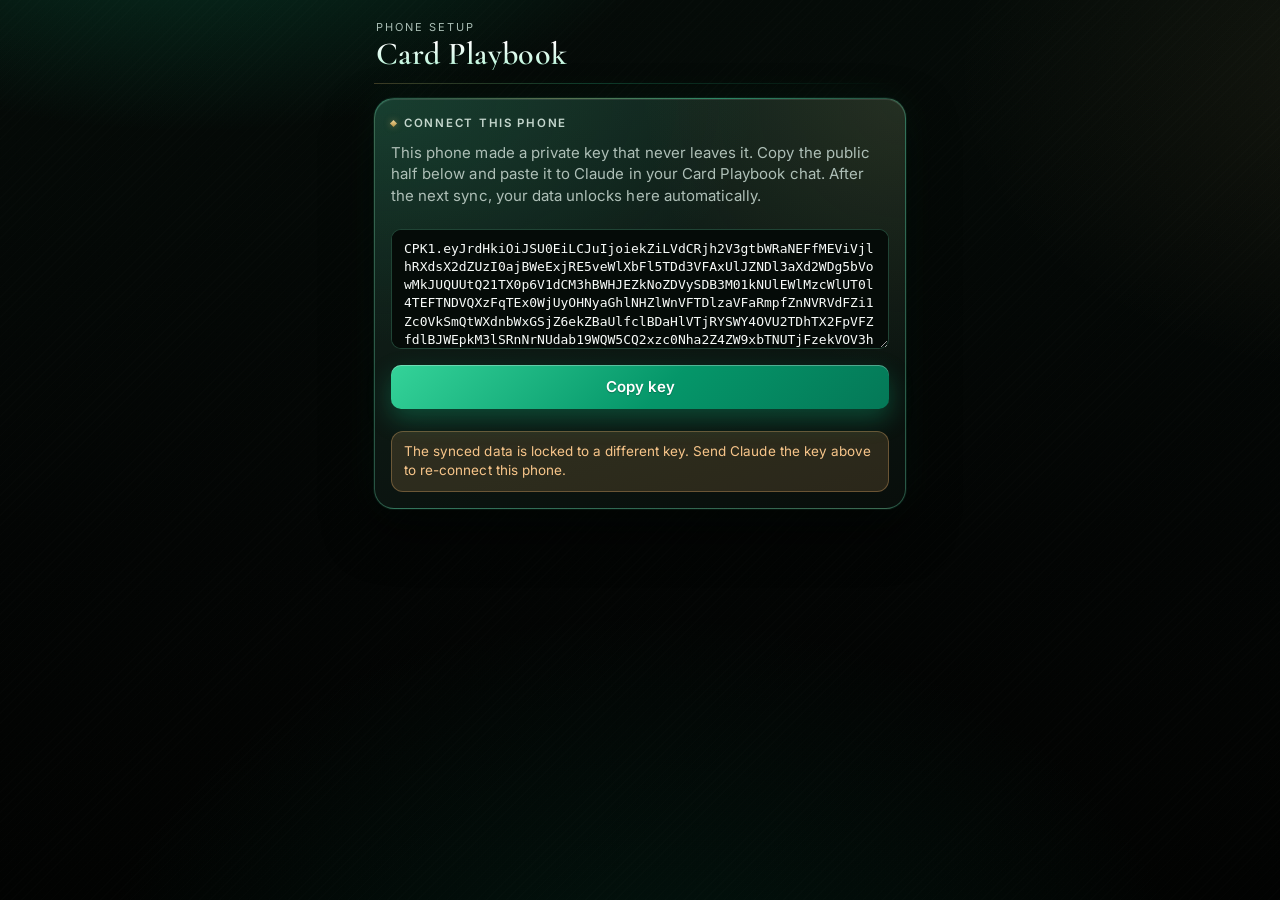
==== commit cfbf637a: "Tabs scroll back to the top Co-Authored-By: Claude Opus 5.5 <noreply@anthropic.com> Claude-Session: " ====
--- a/index.html
+++ b/index.html
@@ -2754,7 +2754,7 @@
     if(i>=0) S.programs.splice(i,1); else S.programs.push(pk);
     var y=window.scrollY; changed(); window.scrollTo(0,y); return;
   }
-  if(b.dataset.tab){e.preventDefault();tab=b.dataset.tab;editId=null;render();}
+  if(b.dataset.tab){e.preventDefault();tab=b.dataset.tab;editId=null;render();window.scrollTo(0,0);var se=document.scrollingElement;if(se)se.scrollTop=0;}
   else if(b.dataset.cat){cat=b.dataset.cat;selCard=null;render();}
   else if(b.dataset.sel){selCard=b.dataset.sel;var keep=(document.getElementById('amt')||{}).value;render();var a=document.getElementById('amt');if(a&&keep)a.value=keep;}
   else if(b.dataset.edit){editId=b.dataset.edit;tab='edit';render();window.scrollTo(0,0);}
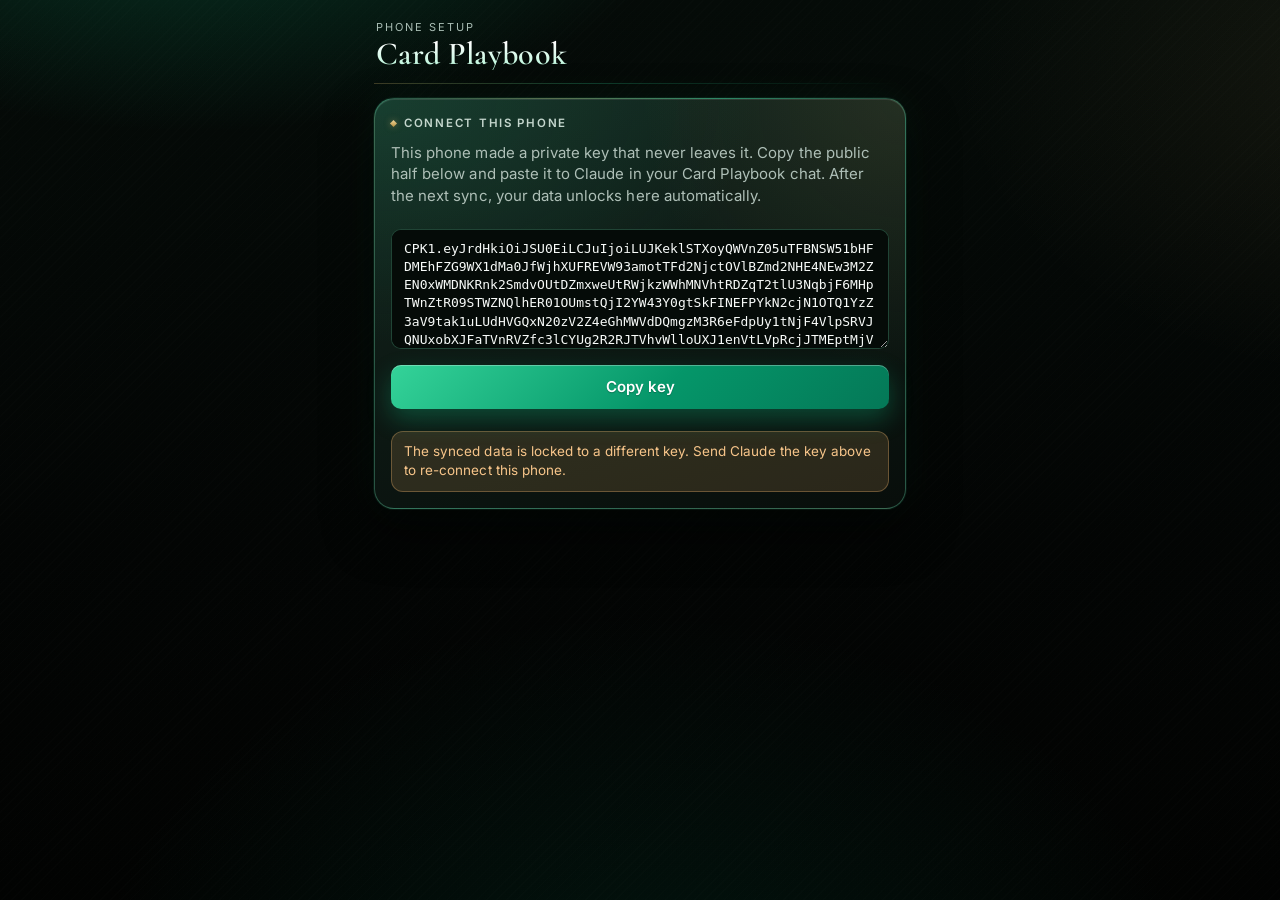
==== commit 6eb6f9bd: "Cleanup: faster rendering, decluttered pages, How-to page in Settings Co-Authored-By: Claude Opus 5." ====
--- a/index.html
+++ b/index.html
@@ -543,6 +543,20 @@
 #portals .phead h2{margin:0}
 #portals .prow-m small.ppay{opacity:.9;margin-top:2px}
 #portals .prow-m small.ppay b{font-weight:600!important;font-size:12px!important;white-space:normal!important;display:inline!important}
+
+.htcard{display:flex;align-items:center;justify-content:space-between;gap:12px;width:100%;text-align:left;font:inherit;color:inherit;cursor:pointer}
+.htcard span{display:flex;flex-direction:column;gap:2px}.htcard b{font-size:16px}.htcard small{opacity:.7;font-size:13px}.htcard i{font-style:normal;font-size:22px;opacity:.6}
+.seglbl{font-size:12px;letter-spacing:.08em;text-transform:uppercase;opacity:.6;margin:14px 0 6px}
+details.imp{margin-top:12px}details.imp>summary{font-weight:600;cursor:pointer}
+.stack2>details.card{margin-bottom:10px}
+.seg.isec{margin-bottom:12px}
+.link.htl{background:none;border:0;padding:0;font:inherit;font-weight:600;cursor:pointer;text-decoration:underline;text-underline-offset:2px}
+details.gd-s{border:1px solid rgba(255,255,255,.08);border-radius:14px;background:rgba(255,255,255,.03);margin-bottom:8px}
+details.gd-s>summary{list-style:none;cursor:pointer;padding:13px 14px;font-weight:600;display:flex;justify-content:space-between;align-items:center}
+details.gd-s>summary::-webkit-details-marker{display:none}
+details.gd-s>summary::after{content:"";width:7px;height:7px;border:solid currentColor;opacity:.6;border-width:0 1.8px 1.8px 0;transform:rotate(45deg);margin-right:4px}
+details.gd-s[open]>summary::after{transform:rotate(-135deg)}
+.gd-b{padding:0 14px 12px;font-size:14px;line-height:1.55}.gd-b p{margin:0 0 8px}
 </style>
 </head>
 <body>
@@ -709,13 +723,14 @@
   return rows.sort(function(a,b){ return am(a)-am(b) || b.eff-a.eff || b.bal-a.bal; });
 }
 function viewAllianceRoutes(){
-  var h='<div class="card"><h2>Transfer to an alliance</h2><p class="sub" style="margin:0">Alliances don\'t take points directly. You transfer to one member airline, then use those miles on any airline in that alliance. Below: every live bonus into each alliance, plus the best regular ratio from each of your currencies.</p></div>';
+  var h='<h3 class="sec">Transfer to an alliance</h3><p class="hint" style="margin:-4px 4px 10px">Transfer to one member airline, then book any airline in its alliance.</p>';
   ALLIANCES.forEach(function(a){
     if (a[0]==='none') return;
     var rs=allianceRoutes(a[0]);
     var curs={}; rs.forEach(function(r){curs[r.cur]=1;});
-    h+='<div class="card"><div class="chead"><b>'+a[1]+'</b><span class="sub">'+Object.keys(curs).length+' of your currencies</span></div>';
-    if (!rs.length){ h+='<p class="why">None of your points reach this alliance.</p></div>'; return; }
+    var top=rs[0];
+    h+='<details class="card more"><summary>'+a[1]+'<span class="sumr">'+(rs.length?'best '+fmtRatio(top.eff)+' from '+SHORT[top.cur]+(rs.some(function(r){return r.bonus;})?' · bonus live':''):'not reachable')+'</span></summary>';
+    if (!rs.length){ h+='<p class="why">None of your points reach this alliance.</p></details>'; return; }
     h+='<div class="rank">';
     rs.forEach(function(r){
       var gets = r.bal ? ' · your '+r.bal.toLocaleString()+' → '+Math.floor(r.bal*r.eff).toLocaleString() : '';
@@ -725,9 +740,8 @@
       if (r.k.length===1 && r.k[0]==='aeromexico' && r.eff>1) detail+=' · ratio looks high but Aeromexico awards cost more miles';
       h+='<div class="rk" style="cursor:default"><div class="nm"><b>'+SHORT[r.cur]+(r.bonus?' <span class="tag hi">+'+r.bonus.pct+'%</span>':'')+'</b><small>→ '+esc(title)+'<br>'+detail+gets+'</small></div><div class="pc">'+fmtRatio(r.eff)+'</div></div>';
     });
-    h+='</div></div>';
-  });
-  h+='<p class="foot" style="margin-top:-4px;margin-bottom:12px">Best ratio isn\'t always the cheapest award: each airline charges a different number of miles for the same partner flight. Search the award first, then pick the program.</p>';
+    h+='</div><p class="hint" style="margin:8px 0 0">The best ratio isn\'t always the cheapest award. Search the award first, then pick the program.</p></details>';
+  });
   return h;
 }
 function todayStr(){var d=new Date();return d.getFullYear()+'-'+String(d.getMonth()+1).padStart(2,'0')+'-'+String(d.getDate()).padStart(2,'0');}
@@ -810,11 +824,10 @@
 }
 function txCard(){
   var list=(S.txns||[]).filter(function(t){return !t.x;});
-  var h='<div class="card"><h2>Synced purchases'+(TX_NEW?' '+rdot():'')+'</h2>';
-  h+='<p class="hint" style="margin:0 0 8px">From purchase alert emails, every evening. Change a category with the menu; remove refunds or declines with ×.</p>';
+  var h='<details class="card more txs"><summary>Recent purchases'+(TX_NEW?' '+rdot():'')+'<span class="sumr">'+(list.length?list.length+' synced':'none yet')+'</span></summary>';
   var sending={}; list.forEach(function(t){ sending[t.card]=1; });
   var quiet=S.cards.filter(function(c){return !sending[c.id];}).map(function(c){return c.name;});
-  if (quiet.length) h+='<div class="note">No alerts yet from: '+esc(quiet.join(', '))+'. Turn on email alerts for every purchase ($0 and up) in each card\'s app.</div>';
+  if (quiet.length) h+='<div class="note">No purchase alerts yet from '+esc(quiet.join(', '))+'. '+howtoLink('purchases','Set them up')+'</div>';
   if (!list.length) h+='<p class="sub" style="margin:8px 0 0">No synced purchases yet.</p>';
   list.slice(0,15).forEach(function(t){
     var c=cardById(t.card);
@@ -823,7 +836,7 @@
       +'<b class="txa">$'+t.amt.toFixed(2)+'</b><button class="txx" data-txdel="'+esc(t.id)+'" aria-label="Remove">\u00d7</button></div>';
   });
   if (list.length>15) h+='<p class="sub" style="margin:8px 0 0">+'+(list.length-15)+' earlier purchases counted.</p>';
-  return h+'</div>';
+  return h+'</details>';
 }
 INBOX.updates.forEach(function(u){
   if (!u || !u.id) return;
@@ -1039,12 +1052,11 @@
   return h;
 }
 
+var RSEQ=0, TOPC={seq:-1,m:{}};
+function topCardFor(k){ if(TOPC.seq!==RSEQ) TOPC={seq:RSEQ,m:{}}; if(!(k in TOPC.m)){ var r=ranked(k)[0]; TOPC.m[k]=r&&r.ok?r.card.id:null; } return TOPC.m[k]; }
 function cardTags(c){
   var best=[];
-  SPEND_CATS.forEach(function(k){
-    var r=ranked(k[0]);
-    if (r[0] && r[0].ok && r[0].card.id===c.id) best.push(k[0]);
-  });
+  SPEND_CATS.forEach(function(k){ if (topCardFor(k[0])===c.id) best.push(k[0]); });
   var h='<div class="tags">';
   SPEND_CATS.forEach(function(k){
     var v=(c.rates&&typeof c.rates[k[0]]==='number')?c.rates[k[0]]:(best.indexOf(k[0])>=0?rateOf(c,k[0]):1);
@@ -1141,9 +1153,6 @@
   if (rep && rep.pts) return {v:rep.cash?rep.pts:rep.pts*ptVal(c), logged:logged, pts:rep.cash?0:rep.pts, cashAmt:rep.cash?rep.pts:0, since:rep.since};
   return {v:v, logged:logged};
 }
-function creditsPerYear(c){
-  return CREDITS.filter(function(cr){return cr.card===c.id && cr.amt;}).reduce(function(t,cr){return t+cr.amt*(PER_YEAR[cr.per]||1);},0);
-}
 // ---- Card value tracker: rewards + credits used + benefits, against the annual fee ----
 var BENEFITS = [
   {id:'vx-anniv', card:'vx', name:'10,000 anniversary miles', how:'Posts each account anniversary', val:function(c){return 10000*ptVal(c);}},
@@ -1263,7 +1272,7 @@
       +'<div class="ins"><label>Close<input type="number" inputmode="numeric" min="1" max="31" placeholder="—" data-close="'+c.id+'" value="'+(r.day||'')+'"></label>'
       +'<label>Due<input type="number" inputmode="numeric" min="1" max="31" placeholder="—" data-due="'+c.id+'" value="'+(c.dueDay||'')+'"></label></div></div>';
   });
-  h+='<p class="hint">Sorted by next closing. The balance on the closing date is what gets reported, so pay down a few days before to show low utilization, then pay in full by the due date.</p></details>';
+  h+='<p class="hint">Pay down a few days before each close to report a low balance, then pay in full by the due date.</p></details>';
   return h;
 }
 
@@ -1307,7 +1316,7 @@
 // Works from the cards you hold, your logged spending (annualized) and the card database.
 var WR_DB=null;
 function wrDB(){
-  if (WR_DB) return WR_DB; WR_DB={};
+  if (WR_DB) return WR_DB; if (typeof CARD_DB!=='undefined' && Object.keys(CARD_DB).length) return (WR_DB=CARD_DB); WR_DB={};
   try{ (JSON.parse((document.getElementById('carddb')||{}).textContent||'{}').cards||[]).forEach(function(x){ WR_DB[x.id]=x; }); }catch(e){}
   return WR_DB;
 }
@@ -1442,7 +1451,13 @@
 
 function wrMore(t,body){ return '<details class="wrd"><summary>'+t+'</summary><span>'+body+'</span></details>'; }
 
+var WR_CACHE={k:'',h:''};
 function walletReview(){
+  var key=JSON.stringify([S.cards.map(function(c){return [c.id,c.fee,c.rates,c.caps];}),S.spent,S.wrCredit,S.cpp,S.balances,S.rent]);
+  if (WR_CACHE.k===key) return WR_CACHE.h;
+  WR_CACHE.h=walletReviewBuild(); WR_CACHE.k=key; return WR_CACHE.h;
+}
+function walletReviewBuild(){
   var db=wrDB(); if (!Object.keys(db).length || !S.cards.length) return '';
   var cf=(S.wrCredit==null?0.5:S.wrCredit), W=wrSpend(), sp=W.sp;
   var held=S.cards.map(function(c){ return wrCardModel(c,true); });
@@ -1499,7 +1514,7 @@
 
   // ---- Render ----
   var h='<div class="card" id="wallet-review"><h2>Card recommendations</h2>';
-  h+='<p class="sub" style="margin:0 0 10px">Based on '+(W.sample?'a typical household\'s spending (log some purchases to make this yours)':'your logged spending, scaled to a full year ('+money(Object.keys(sp).reduce(function(s,k){return s+sp[k];},0))+')')+', with each card used where it earns most.</p>';
+  h+='<p class="sub" style="margin:0 0 10px">'+(W.sample?'Based on a typical household (log purchases to make it yours).':'Based on your spending over a full year ('+money(Object.keys(sp).reduce(function(s,k){return s+sp[k];},0))+'), each purchase on its best card.')+'</p>';
   h+='<div class="kpis"><div class="kpi"><b>'+money(base.earn.tot)+'</b><span>rewards a year if each purchase goes on the right card</span></div><div class="kpi"><b>'+money(base.extras)+'</b><span>credits & perks you\'d use</span></div><div class="kpi"><b>'+money(base.fees)+'</b><span>annual fees</span></div><div class="kpi"><b>'+money(base.net)+'</b><span>net value of your wallet</span></div></div>';
   h+='<div class="row" style="margin:10px 0 4px;align-items:center"><span class="sub" style="margin:0;flex:none">Credits I\'d actually use</span></div><div class="seg" style="margin-bottom:12px">'+[[0,'None'],[0.5,'About half'],[1,'All']].map(function(o){return '<button data-act="wrc" data-v="'+o[0]+'"'+(cf===o[0]?' class="on"':'')+'>'+o[1]+'</button>';}).join('')+'</div>';
 
@@ -1517,14 +1532,14 @@
     if (m.brandOnly) why.push('Its higher rate on its own brand\'s '+Object.keys(m.brandOnly).map(function(k){return WR_CAT_NAME[k];}).join(' and ')+' isn\'t counted.');
     if (WR_ROTATE[m.id]) why.push(WR_ROTATE[m.id]+' are counted at about $120 a year if you activate each quarter.');
     if (WR_MEMBER[m.id]) why.push(WR_MEMBER[m.id][1]+'.');
-    h+=tipHTML([esc(m.name), why.join(' '), (r.marg>=0?'+':'−')+money(Math.abs(r.marg))+'/yr', chip[1]]);
-  });
-  h+='<p class="hint" style="margin-top:2px">The amount is what your wallet would lose each year without that card, after its fee.</p>';
+    h+=tipHTML([esc(m.name), why[0]+(why.length>1?wrMore('More',why.slice(1).join(' ')):''), (r.marg>=0?'+':'−')+money(Math.abs(r.marg))+'/yr', chip[1]]);
+  });
+  h+='<p class="hint" style="margin-top:2px">Amount = what you\'d lose each year without the card, after its fee.</p>';
 
   if (overlap.length){
     h+='<h3 style="margin:16px 0 6px">Overlap</h3>';
     overlap.forEach(function(o){ var m=o.m, r=rows.filter(function(x){return x.m.id===m.id;})[0];
-      h+=tipHTML([esc(m.name)+' is mostly covered', 'Your other cards already earn as much or more everywhere you spend'+(o.beat.length?' ('+esc(wrList(o.beat))+')':'')+'.'+(r&&r.pooled?' It still matters because it unlocks transfers for your other '+(CUR[m.currency]||'points')+'.':'')+(m.fee===0?' With no fee, keeping it open still helps your credit: it adds to your total limit and your account age. Put one small bill on it so it isn\'t closed for inactivity.':''), '']); });
+      h+=tipHTML([esc(m.name)+' is mostly covered', 'Your other cards earn as much or more everywhere you spend.'+(r&&r.pooled?' Keep it: it makes your other '+(CUR[m.currency]||'points')+' transferable.':'')+(m.fee===0?' No fee, so keep it open for your credit and use it now and then.':''), '']); });
   }
 
   if (drops.length){
@@ -1539,7 +1554,7 @@
       if (dg && m.fee>0) t.push('Better than closing: ask '+m.issuer+' to product-change it to the '+dg.x.name+(dg.x.fee?' ('+money(dg.x.fee)+' fee)':' (no annual fee)')+'. You keep the account\'s age and limit, and there\'s no hard inquiry.');
       if (!dg && m.fee>0) t.push('Better than closing: ask '+m.issuer+' whether it has a no-annual-fee version of this card you can switch to. That keeps the account open with no hard inquiry.');
       if (m.fee===0) t.push('With no fee, keeping it open costs nothing and helps your credit, so closing it rarely makes sense.');
-      h+=tipHTML([(m.fee>0?'Downgrade or close ':'Keep, but rarely use ')+esc(m.name), t.join(' ')+wrMore('How closing affects your credit',wrCreditNote(m)), (r.marg<0?'+':'−')+money(Math.abs(r.marg))+'/yr', r.marg<0?'':'w']);
+      h+=tipHTML([(m.fee>0?'Downgrade or close ':'Keep, but rarely use ')+esc(m.name), t[0]+(t.length>1?wrMore('Details',t.slice(1).join(' ')):'')+wrMore('How closing affects your credit',wrCreditNote(m)), (r.marg<0?'+':'−')+money(Math.abs(r.marg))+'/yr', r.marg<0?'':'w']);
     });
   }
 
@@ -1561,7 +1576,7 @@
     if (WR_MEMBER[x.id]) t.push(WR_MEMBER[x.id][1]+'.');
     if (ex.face>(x.fee||0) && a.gain0<0) t.push('Most of its value is credits: if you wouldn\'t use them, it costs about '+money(-a.gain0)+' a year. Count only credits that replace spending you\'d do anyway.');
     t.push('Welcome bonuses aren\'t counted, so year one is usually better.');
-    h+=tipHTML(['Add '+esc(x.name), t.join(' ')+wrMore('How applying affects your credit',wrAddNote(x,held)), '+'+money(a.gain)+'/yr']); });
+    h+=tipHTML(['Add '+esc(x.name), t[0]+(t.length>1?wrMore('Details',t.slice(1).join(' ')):'')+wrMore('How applying affects your credit',wrAddNote(x,held)), '+'+money(a.gain)+'/yr']); });
   if (!hasBilt && S.rent>0) h+=tipHTML(['You pay rent: look at Bilt', 'Bilt cards can earn points on rent with no fee from Bilt, and they transfer to Hyatt, United, Alaska and more. Rent isn\'t counted in the numbers above.', '']);
 
   if (cTop.length){
@@ -1571,7 +1586,7 @@
       c.out.forEach(function(m){ var bal=(S.balances&&S.balances[m.currency])||0; if (bal>0 && m.currency!=='cash' && !held.some(function(o){return c.out.indexOf(o)<0&&o.currency===m.currency;})) lost.push('your '+Math.round(bal).toLocaleString()+' '+(CUR[m.currency]||'points')+' unless you use or transfer them first'); });
       h+=tipHTML(['Swap '+wrList(names)+' for the '+esc(c.x.name), (lost.length?'You\'d give up '+wrList(lost)+'. ':'')+'One '+esc(c.x.name)+(cats.length?' (your best card for '+wrList(cats)+')':'')+' does more for you than '+(c.out.length>1?'those two together':names[0])+', even after fees ('+money(c.x.fee||0)+' versus '+money(c.fees)+' now). Downgrade rather than close where you can, to keep the accounts\' age and limits.'+wrMore('How this affects your credit',wrAddNote(c.x,held)+' '+wrCreditNote(c.out[0]).replace(/^It\'s a charge card[^.]*\. /,'')), '+'+money(c.gain)+'/yr']); });
   }
-  h+='<p class="foot">Assumes you use each card where it earns most. Points are valued at your settings ('+(S.cpp&&S.cpp.amex||1.3)+'¢ for bank points); Chase and Citi points from no-fee cards count as cash back unless you hold a Sapphire, Ink Preferred or Strata Premier/Elite. Rent, portal bookings and welcome bonuses aren\'t included. Credit-score effects vary by person and scoring model. General information, not financial advice.</p>';
+  h+='<p class="foot">Excludes rent, portal bookings and welcome bonuses. Chase and Citi points from no-fee cards count as cash back without a Sapphire, Ink Preferred or Strata Premier/Elite. '+howtoLink('tips','More on how this works')+' General information, not financial advice.</p>';
   h+='</div>';
   return h;
 }
@@ -1688,7 +1703,7 @@
   var h='<div class="card" id="portals"><div class="phead"><h2>Shopping portals</h2><button class="mini" data-pact="fold">'+(fold?'Expand':'Collapse')+'</button></div>';
   var src=Object.keys(PORTALS).filter(function(k){return S.portals[k];}).map(function(k){ var d=portalAge(k); return PORTALS[k]+' · '+(d===0?'today':d===1?'yesterday':d+'d ago'); });
   if (fold){ h+='<p class="sub" style="margin:0">'+all.length+' stores · best '+(Math.round(all[0].tot*10)/10)+'¢ per $ at '+esc(all[0].it.m)+'. '+src.join(' · ')+'</p></div>'; return h; }
-  h+='<p class="sub" style="margin:0 0 6px">To max out: open the store through the portal, add the card offer if there is one, then pay with the card shown. All three stack. '+src.join(' · ')+'.</p>';
+  h+='<p class="sub" style="margin:0 0 6px">Start at the portal, add any card offer, pay with the card shown. '+src.join(' · ')+' · '+howtoLink('portals')+'</p>';
   var stale=Object.keys(PORTALS).filter(function(k){ var d=portalAge(k); return d!=null&&d>=7; });
   if (stale.length) h+='<div class="note">Boosted rates change every few days. Tap the Grab offers bookmark on '+stale.map(function(k){return PORTALS[k];}).join(' and ')+' again to refresh.</div>';
   if (all.length>4 && PORTAL_ALL) h+='<button class="btn ghost wide" data-pact="all" style="margin:4px 0 6px">Show top 4</button>';
@@ -1703,7 +1718,7 @@
   });
   if (all.length>4) h+='<button class="btn ghost wide" data-pact="all" id="portalmore">'+(PORTAL_ALL?'Show top 4':'Show all '+all.length)+'</button>';
   if (S.portals.rakuten) h+='<div class="row" style="margin-top:8px;align-items:center"><span class="sub" style="margin:0;flex:1">Rakuten pays you in</span><div class="seg" style="flex:none">'+[['cash','Cash'],['amex','Amex points']].map(function(o){ return '<button data-pact="pay" data-v="'+o[0]+'"'+((S.portalPay||'cash')===o[0]?' class="on"':'')+'>'+o[1]+'</button>'; }).join('')+'</div></div>';
-  h+='<p class="foot">Total = portal reward + your best card\'s rewards for that store, in cents per $1 at your point values (Rove miles at '+((S.cpp&&S.cpp.rove)||1.2)+'¢). Card offers are extra on top.</p></div>';
+  h+='<p class="foot">Total = portal + card rewards per $1 at your point values (Rove miles '+((S.cpp&&S.cpp.rove)||1.2)+'¢). Card offers add on top.</p></div>';
   return h;
 }
 
@@ -1739,6 +1754,68 @@
   var pc=document.getElementById('portals'); if(pc) pc.style.display=(w.length&&!any)?'none':'';
   var pm=document.getElementById('portalmore'); if(pm) pm.style.display=w.length?'none':'';
 });
+
+// ---- How-to page (Settings → How to use) and small shared UI helpers ----
+function isPublic(){ return typeof PUBLIC!=='undefined' && PUBLIC; }
+function howtoTopics(){
+  var pub=isPublic(), G=typeof GRAB_URL!=='undefined'?GRAB_URL:'#';
+  var t=[
+    ['pick','Pay: at the register','<p>Tap what you\'re buying and use the card at the top. Rankings count earning rates <b>and</b> benefits like primary rental car coverage, trip delay insurance, phone protection and foreign transaction fees.</p><p>Tap <b>Details</b> on any card to see the math, or read "Why not…" under the top pick.</p>'],
+    ['travel','Travel: booking a trip','<p>Fill in from, to, dates, cabin and stops, then search. You\'ll see paying cash with your best card, booking through a card\'s travel site, and transferring points to an airline, ranked by real cost.</p><p>Award prices are estimates. Find the actual seat on the airline\'s site before transferring points, because transfers can\'t be undone.</p>'],
+    ['offers','Offers: card-linked deals','<p>Install the <a class="link" href="'+G+'" target="_blank" rel="noopener">Grab offers bookmark</a> once. On your bank\'s offers page (in Safari, not the bank\'s app), tap it, tap <b>Copy for Card Playbook</b>, then in Offers tap <b>Paste offers from your bank</b>.</p><p>Do it about once a week per card. Offers still have to be added to your card in the bank\'s app before you buy. <b>Email deals</b> collects promo codes and points offers from your inbox.</p>'],
+    ['portals','Shopping portals: Rakuten and Rove','<p>Tap the same bookmark on Rakuten\'s <b>Double Cash Back</b> page or Rove\'s shopping page, then paste in Offers. The <b>Shopping portals</b> list shows the best stores, the card to pay with, and the total you\'d earn.</p><p>To max out a purchase: open the store through the portal, add any card offer for that store, then pay with the card shown. All three stack. Boosted rates change every few days, so grab again before a big purchase.</p>'],
+    ['wallet','Wallet: cards, credits and points','<p><b>Cards</b> shows what each card has earned this year against its fee. Use <b>+ Add a card</b> to pick from the card list and <b>Remove a card</b> to take one off. <b>Edit</b> fixes rates, caps, fees and rotating 5% categories.</p><p><b>Credits</b> lists every statement credit; tap one when used. Checks clear on their own when the period resets.</p><p><b>Points</b> holds your balances, live transfer bonuses and where each currency transfers.</p>'],
+    ['purchases','Purchases and due dates','<p>'+(pub?'Connect Gmail in Settings and turn on $0 purchase alerts in each card\'s app. Purchases from those emails are logged for you.':'Purchases are read from your card\'s alert emails every evening. Turn on email alerts for every purchase ($0 minimum) in each card\'s app.')+' Open <b>Recent purchases</b> on the Cards page to fix a category or remove a refund.</p><p><b>Due dates</b> sorts your cards by next statement close. The balance on the closing date is what gets reported, so pay down a few days before it to keep utilization low.</p>'],
+    ['bilt','Bilt: rent and Rent Day','<p>Shows points earned this statement from rent and purchases, your tier, and how much more to spend to reach the next one. Rent Day (the 1st) doubles points on purchases.</p>'],
+    ['tips','Insights','<p>Split into <b>Overview</b> (your year), <b>Cards</b> (tips and which cards to keep, drop or add), <b>Budget</b> and <b>Credit</b>.</p><p>Card recommendations assume you use each card where it earns most. Credit-score notes explain how closing or opening a card affects utilization, account age and inquiries. General information, not financial advice.</p>'],
+    ['sync', pub?'Backups and new phones':'Syncing between versions', pub?'<p>Everything is saved only on this phone. Clearing Safari\'s website data or deleting the Home Screen icon erases it. Settings → <b>Copy data</b> makes a backup code; save it in Notes, and paste it under <b>Import</b> on a new phone.</p>':'<p>The Claude version and your phone version keep separate data. Settings → <b>Copy data</b> on one, then <b>Import</b> on the other. Whichever you import into is overwritten, so log mostly on one.</p><p>Transfer bonuses, email deals and Gmail purchases refresh on their own and reach your phone each evening.</p>'],
+    ['look','Make it yours','<p>Settings → <b>Appearance</b> changes the accent color and moves the tab bar if something covers it.</p>']
+  ];
+  return t;
+}
+var HOWTO_OPEN='';
+function viewHowto(){
+  var h='<div class="row" style="margin:0 0 10px"><button class="btn ghost" data-tab="sync" style="flex:none">‹ Settings</button></div>';
+  h+='<div class="card"><h2>How to use Card Playbook</h2><p class="sub" style="margin:0">Use the right card for each purchase, use every credit and offer, and know whether each card is worth its fee.</p></div>';
+  h+=howtoTopics().map(function(g){ return '<details class="gd-s"'+(HOWTO_OPEN===g[0]?' open':'')+' id="ht-'+g[0]+'"><summary>'+g[1]+'</summary><div class="gd-b">'+g[2]+'</div></details>'; }).join('');
+  if (typeof tourOpen==='function') h+='<button class="btn ghost wide" data-tour="open" style="margin-top:12px">Replay the quick tour</button>';
+  return h;
+}
+function howtoLink(topic,label){ return '<button class="link htl" data-howto="'+topic+'">'+(label||'How it works')+'</button>'; }
+function guideOpen(){ HOWTO_OPEN=''; tab='howto'; render(); window.scrollTo(0,0); }
+// Collapsible "show more" for long lists, without re-rendering.
+function moreBtn(group,n,label){ return '<button class="btn ghost wide" data-more="'+group+'">'+(label||('Show '+n+' more'))+'</button>'; }
+document.addEventListener('click',function(e){
+  var b=e.target.closest&&e.target.closest('[data-howto],[data-more],[data-gd],[data-isec]'); if(!b) return;
+  e.preventDefault(); e.stopImmediatePropagation();
+  if (b.dataset.howto){ HOWTO_OPEN=b.dataset.howto; tab='howto'; render(); var el=document.getElementById('ht-'+HOWTO_OPEN); if(el) el.scrollIntoView(); else window.scrollTo(0,0); return; }
+  if (b.dataset.gd){ if(b.dataset.gd==='open') guideOpen(); return; }
+  if (b.dataset.more){ document.querySelectorAll('[data-mg="'+b.dataset.more+'"]').forEach(function(x){ x.style.display=''; }); b.remove(); return; }
+  if (b.dataset.isec){ INS_TAB=b.dataset.isec; document.querySelectorAll('[data-isec-sec]').forEach(function(x){ x.style.display=x.getAttribute('data-isec-sec')===INS_TAB?'':'none'; }); document.querySelectorAll('[data-isec]').forEach(function(x){ x.classList.toggle('on',x.dataset.isec===INS_TAB); }); window.scrollTo(0,0); }
+}, true);
+// Lazy "Value breakdown" on card pages: built when opened.
+document.addEventListener('toggle',function(e){
+  var d=e.target; if(!d||!d.dataset||!d.dataset.vt||!d.open||d.dataset.done) return;
+  var c=cardById(d.dataset.vt); if(!c) return; d.dataset.done='1'; d.insertAdjacentHTML('beforeend', valueTracker(c));
+}, true);
+// Insights: split one long page into four short sections.
+var INS_TAB='overview';
+var INS_SEC=[['overview','Overview'],['cards','Cards'],['money','Budget'],['credit','Credit']];
+var INS_MAP=[[/credit score|credit/i,'credit'],[/maximize|recommendation|annual fee|offer|card/i,'cards'],[/budget|subscription|saving|bills?/i,'money']];
+function insightsSplit(html){
+  var box=document.createElement('div'); box.innerHTML=html; var have={};
+  Array.prototype.slice.call(box.children).forEach(function(el){
+    if (el.classList.contains('foot')) return;
+    var h2=el.querySelector('h2'), t=h2?h2.textContent:'', s='overview';
+    for (var i=0;i<INS_MAP.length;i++) if (INS_MAP[i][0].test(t)){ s=INS_MAP[i][1]; break; }
+    el.setAttribute('data-isec-sec',s); have[s]=1;
+  });
+  var avail=INS_SEC.filter(function(x){return have[x[0]];});
+  if (avail.length<2) return html;
+  if (!have[INS_TAB]) INS_TAB=avail[0][0];
+  Array.prototype.slice.call(box.querySelectorAll('[data-isec-sec]')).forEach(function(el){ if(el.getAttribute('data-isec-sec')!==INS_TAB) el.style.display='none'; });
+  return '<div class="seg isec">'+avail.map(function(x){ return '<button data-isec="'+x[0]+'"'+(x[0]===INS_TAB?' class="on"':'')+'>'+x[1]+'</button>'; }).join('')+'</div>'+box.innerHTML;
+}
 
 /*__PRIV__*/
 
@@ -1962,10 +2039,12 @@
   var card=feeCard(), h='<div class="card"><h2>Live fares <span class="live">Expedia · '+new Date(L.at).toLocaleString('en-US',{month:'short',day:'numeric',hour:'numeric',minute:'2-digit'})+'</span></h2>';
   if (!L.timeMatched) h+='<p class="hint" style="margin:0 0 6px">Nothing matched your time of day, so these are the cheapest at any time.</p>';
   L.flights.forEach(function(f,i){
+    var hide=i>=3;
     function line(x,lbl){ return x?'<div class="lf-l"><span>'+lbl+'</span>'+esc(x.dep)+' → '+esc(x.arr)+(x.plus?' <sup>+'+x.plus+'</sup>':'')+' · '+(x.stops?x.stops+' stop'+(x.stops>1?'s':'')+(x.via&&x.via.length?' ('+esc(x.via.join(', '))+')':''):'Nonstop')+' · '+esc(x.dur||'')+'</div>':''; }
-    h+='<div class="lf'+(i===0?' best':'')+'"><div class="lf-h"><b>'+esc(f.airline)+'</b><span class="amt">'+money(f.price)+'</span></div>'+line(f.out,'Out')+line(f.back,'Back')
+    h+='<div class="lf'+(i===0?' best':'')+'"'+(hide?' data-mg="fares" style="display:none"':'')+'><div class="lf-h"><b>'+esc(f.airline)+'</b><span class="amt">'+money(f.price)+'</span></div>'+line(f.out,'Out')+line(f.back,'Back')
       +'<div class="to-f">'+(i===0?'<span class="pill ok">Cheapest</span>':'')+(f.seats&&f.seats<=4?'<span class="pill warn">'+f.seats+' seats left</span>':'')+(f.fare?'<span class="pill">'+esc(f.fare.charAt(0)+f.fare.slice(1).toLowerCase())+' fare</span>':'')+(f.refundable?'<span class="pill">Refundable</span>':'')+'</div></div>';
   });
+  if (L.flights.length>3) h+=moreBtn('fares',L.flights.length-3,'Show '+(L.flights.length-3)+' more fares');
   h+='<div class="to-a" style="margin-top:10px"><a class="mini" href="'+esc(expUrl(q,r))+'" target="_blank" rel="noopener">Book on Expedia</a><a class="mini" href="'+esc(gfUrl(q))+'" target="_blank" rel="noopener">Compare on Google Flights</a></div>';
   h+='<p class="hint" style="margin:8px 0 0">Total for '+Math.max(1,+q.pax||1)+' traveler'+(+q.pax>1?'s':'')+', taxes included. Pay with '+esc(card.name)+'. Booking on the airline\'s own site instead of Expedia keeps elite perks and makes changes easier.</p>';
   return h+'</div>';
@@ -2017,7 +2096,7 @@
 }
 function viewCards(){
   cardDBHydrate();
-  var h=walletBar()+walletSummary()+statementCard()+txCard();
+  var h=walletBar()+walletSummary()+'<div class="stack2">'+statementCard()+txCard()+'</div>';
   S.cards.forEach(function(c){
     h+='<div class="card cwrap">'+cardFace(c);
     Object.keys(c.caps||{}).forEach(function(k){
@@ -2025,7 +2104,7 @@
       var lbl=(CATS.filter(function(x){return x[0]===k;})[0]||[k,k])[1];
       h+=meter(lbl+' cap', S.spent[c.id+':'+k]||0, cap.limit);
     });
-    h+=earnedBlock(c)+'<details class="earn vt"><summary>Value breakdown<span></span></summary>'+valueTracker(c)+'</details>';
+    h+=earnedBlock(c)+'<details class="earn vt" data-vt="'+c.id+'"><summary>Value breakdown<span></span></summary></details>';
     h+='</div>';
   });
   h+=''+foundersSection();
@@ -2109,12 +2188,11 @@
 
 function inboxCard(){
   var recent = INBOX.updates.filter(function(u){ return u.type!=='txn'; }).slice(-6).reverse();
-  var h='<div class="card"><h2>Gmail sync log</h2>';
-  if (!INBOX.asOf) return h+'<p class="why" style="margin:0">Waiting for the first Gmail sync.</p></div>';
-  h+='<p class="sub" style="margin:0 0 6px">Last checked '+fmtDate(INBOX.asOf)+'.</p>';
+  if (!INBOX.asOf) return '<div class="card"><h2>Gmail sync</h2><p class="why" style="margin:0">Waiting for the first Gmail sync.</p></div>';
+  var h='<details class="card more"><summary>Gmail sync<span class="sumr">checked '+fmtDate(INBOX.asOf)+'</span></summary>';
   if (!recent.length) h+='<p class="why" style="margin:0">Nothing new found yet.</p>';
   recent.forEach(function(u){ h+='<div class="sub" style="padding:4px 0">• '+esc(u.label||u.type)+(u.asOf?' <span style="opacity:.7">('+fmtDate(u.asOf)+')</span>':'')+'</div>'; });
-  return h+'</div>';
+  return h+'</details>';
 }
 
 // ---- Transfer calculator (not saved; just for quick math) ----
@@ -2139,11 +2217,12 @@
   h+='<div class="note '+(age<=7?'ok':'')+'">'+(age<=7?'Transfer data updated '+asOfLabel()+'.':'Transfer data is '+age+' days old (from '+asOfLabel()+').')+(MODE==='local'?' Import from the Claude version to get the latest.':' It refreshes automatically twice a week.')+'</div>';
   h+='<div class="card"><h2>Transfer bonuses now</h2>';
   if (!live.length) h+='<p class="why" style="margin:0">No bonuses on file for your points. Transfer only when you\'ve found award space.</p>';
-  live.forEach(function(b){
+  live.forEach(function(b,bi){
     var mine=S.programs.indexOf(b.to)>=0, br=baseRatio(b.from,b.to);
-    h+='<div class="credit" style="cursor:default"><div class="ctext"><b>'+SHORT[b.from]+' → '+PARTNERS[b.to].n+(mine?' ★':'')+(isNew('points',bonusKey(b))?rdot():'')+'</b><small>+'+b.pct+'% · '+fmtRatio(br.r)+' becomes '+fmtRatio(br.r*(1+b.pct/100))+' · ends '+fmtDate(b.ends)+'</small><div class="calcrow">'+calcInput('b:'+b.from+':'+b.to, 'Points')+calcOut('b:'+b.from+':'+b.to, br.r*(1+b.pct/100), unitFor(b.to))+'</div></div><div class="amt">'+daysLeft(b.ends)+'d</div></div>';
-  });
-  h+='<p class="sub" style="margin:8px 0 0">★ = one of your programs. Bonuses as of '+asOfLabel()+'; expired ones drop off automatically.</p></div>';
+    h+='<div class="credit" style="cursor:default'+(bi>=5?';display:none':'')+'"'+(bi>=5?' data-mg="bonus"':'')+'><div class="ctext"><b>'+SHORT[b.from]+' → '+PARTNERS[b.to].n+(mine?' ★':'')+(isNew('points',bonusKey(b))?rdot():'')+'</b><small>+'+b.pct+'% · '+fmtRatio(br.r)+' becomes '+fmtRatio(br.r*(1+b.pct/100))+' · ends '+fmtDate(b.ends)+'</small><div class="calcrow">'+calcInput('b:'+b.from+':'+b.to, 'Points')+calcOut('b:'+b.from+':'+b.to, br.r*(1+b.pct/100), unitFor(b.to))+'</div></div><div class="amt">'+daysLeft(b.ends)+'d</div></div>';
+  });
+  if (live.length>5) h+=moreBtn('bonus',live.length-5,'Show '+(live.length-5)+' more bonuses');
+  h+='<p class="sub" style="margin:8px 0 0">★ = one of your programs.</p></div>';
   h+=viewAllianceRoutes();
 
   h+='<div class="card"><div class="chead"><h2 style="margin:0">Your airlines &amp; hotels</h2><button class="link" data-tab="programs">Choose</button></div>';
@@ -2212,7 +2291,7 @@
   if (o.spend) t+=' on $'+(+o.spend).toLocaleString()+'+';
   return t;
 }
-var OFFER_Q = '', OFFER_PAGE = 30;
+var OFFER_Q = '', OFFER_PAGE = 30, OFFER_FULL = false;
 var OFFER_CATS = [
  ['Dining','dining restaurants restaurant food coffee',/shake shack|mcdonald|chick-fil|taco bell|wendy|burger king|panera|bojangles|jack in the box|dunkin|chang|lazy dog|barcelona wine|cracker barrel|little caesars|nepali|grubhub|doordash|ezcater|chuck e|tiff's|levain|peet|blue bottle|la colombe|starbucks/],
  ['Grocery','grocery groceries food delivery meal',/whole foods|trader joe|aldi|instacart|hungryroot|home chef|blue apron|misfits|daily harvest|fresh meal|nurture life|trifecta|omaha steaks|wild alaskan|sam's club|walmart|target|nuts\.com|huel|ag1/],
@@ -2238,7 +2317,7 @@
   var mb=document.getElementById('offermore'); if (mb) mb.style.display=words.length?'none':'';
   var n=document.getElementById('offerqn'); if(n) n.textContent = words.length ? (shown ? shown+' of '+total+' offers match' : 'No offers match "'+OFFER_Q+'"') : '';
 }
-document.addEventListener('input', function(e){ if (e.target && e.target.id==='offerq') { OFFER_Q=e.target.value; applyOfferQ(); } });
+document.addEventListener('input', function(e){ if (e.target && e.target.id==='offerq') { OFFER_Q=e.target.value; if (OFFER_Q && !OFFER_FULL){ OFFER_FULL=true; var y=window.scrollY; render(); window.scrollTo(0,y); var q=document.getElementById('offerq'); if(q){ q.focus(); q.setSelectionRange(q.value.length,q.value.length); } } applyOfferQ(); } });
 function viewOffers(){
   S.offers = S.offers || [];
   var t=todayStr();
@@ -2258,7 +2337,6 @@
   var nNew=live.filter(function(o){ return isNew('offers',o.id); }).length;
   if (nNew) h+='<div class="note new">'+rdot()+' '+nNew+' new offer'+(nNew===1?'':'s')+' since you last looked, listed first.</div>';
   if (notAdded) h+='<div class="note">'+notAdded+' not added to a card yet. Add them in the card\'s app before you buy.</div>';
-  h+='<p class="hint">Ranked by estimated value.</p>';
   h+=offerPasteBlock()+'<details class="more"><summary>More ways to add offers</summary>';
   if (SAMPLE) {
     h+='<p class="why" style="margin:0 0 10px">Screenshot the offers list in your card\'s app (Amex Offers, Chase Offers, Capital One Offers, Bilt) and upload it, or screen-record yourself scrolling through the whole list and upload the video. Claude reads the offers and adds them here.</p>';
@@ -2274,6 +2352,7 @@
   if (!live.length) h+='<div class="card"><p class="why" style="margin:0">No active offers yet.</p></div>';
   else h+='<div class="card list">';
   live.forEach(function(o,i){
+    if (i>=OFFER_PAGE && !OFFER_FULL) return;
     var c=cardById(o.card), v=offerValue(o), dl=o.ends?daysLeft(o.ends):null, ret=o.spend?Math.round(v/o.spend*100):null;
     h+='<div class="ofr'+(i>=OFFER_PAGE?' lz':'')+'" data-os="'+esc(offerSearchText(o))+(isNew('offers',o.id)?' new':'')+'" style="--k:'+(CARD_TINT[o.card]||'var(--accent)')+'"><div class="ofr-m"><div class="ofr-t"><b>'+esc(o.merchant)+(isNew('offers',o.id)?rdot():'')+'</b><span class="amt">'+(v?money(v):'')+'</span></div>';
     h+='<div class="ofr-s"><i class="cdot"></i>'+esc(c?c.name:'Card')+' · '+esc(offerText(o))+(ret?' · '+ret+'%':'')+'</div>';
@@ -2468,14 +2547,12 @@
 function viewSync(){
   var other = MODE==='local' ? 'the version in Claude' : 'your phone version';
   var np=S.navPos||'bottom';
-  var h=themeCard()+'<div class="card"><h2>Tab bar</h2><div class="segs"><button data-navpos="bottom" class="'+(np==='bottom'?'on':'')+'">Bottom</button><button data-navpos="raised" class="'+(np==='raised'?'on':'')+'">Bottom, raised</button><button data-navpos="top" class="'+(np==='top'?'on':'')+'">Top</button></div><p class="hint">If the Claude app covers the bottom of your screen, use "Bottom, raised" to lift the tabs above it.</p></div>';
-  h+=inboxCard()+'<div class="card"><h2>Copy data</h2><p class="why" style="margin:0 0 12px">Copy a code with your cards, totals and checks, then paste it into '+other+' under Import.</p>';
-  h+='<button class="btn" data-act="copy" style="width:100%">Copy data</button>';
-  h+='<textarea id="outcode" readonly style="display:none">'+exportCode()+'</textarea></div>';
-  h+='<div class="card"><h2>Import</h2><p class="why" style="margin:0 0 12px">Paste a code from '+other+'. This replaces everything here.</p>';
-  h+='<textarea id="incode" placeholder="Paste code (starts with CP1.)"></textarea>';
-  h+='<div id="confirm"></div><button class="btn" data-act="import" style="width:100%;margin-top:10px">Import</button></div>';
-  h+='<p class="foot">Sync is manual: whichever version you import into is overwritten. Log mostly on one, and sync now and then.</p>';
+  var h='<button class="card htcard" data-gd="open"><span><b>How to use Card Playbook</b><small>Every tab, offers and portals setup, syncing</small></span><i>›</i></button>';
+  h+=themeCard().replace('<h2>Accent color</h2>','<h2>Appearance</h2>').replace(/<\/div>$/,'')+'<div class="seglbl">Tab bar</div><div class="segs"><button data-navpos="bottom" class="'+(np==='bottom'?'on':'')+'">Bottom</button><button data-navpos="raised" class="'+(np==='raised'?'on':'')+'">Raised</button><button data-navpos="top" class="'+(np==='top'?'on':'')+'">Top</button></div><p class="hint">Use Raised if something covers the tabs at the bottom.</p></div>';
+  h+=inboxCard();
+  h+='<div class="card"><h2>'+(isPublic()?'Backup':'Move data')+'</h2><p class="why" style="margin:0 0 12px">'+(isPublic()?'Copy a backup code and keep it in Notes. Paste it under Import on a new phone.':'Copy a code here, then paste it into '+other+' under Import.')+'</p>';
+  h+='<button class="btn" data-act="copy" style="width:100%">Copy data</button><textarea id="outcode" readonly style="display:none"></textarea>';
+  h+='<details class="more imp"><summary>Import</summary><p class="why" style="margin:8px 0 10px">Paste a code from '+other+'. This replaces everything here.</p><textarea id="incode" placeholder="Paste code (starts with CP1.)"></textarea><div id="confirm"></div><button class="btn" data-act="import" style="width:100%;margin-top:10px">Import</button></details></div>';
   return h;
 }
 
@@ -2621,6 +2698,7 @@
   return '<div class="card"><h2>Accent color</h2><div class="swatches">'+THEME_ORDER.map(function(k){ var th=THEMES[k]; return '<button data-theme="'+k+'" class="sw'+(k===cur?' on':'')+'" style="--a:'+themeHex('#34d399',th)+';--b:'+themeHex('#047857',th)+'"><i></i><span>'+th.n+'</span></button>'; }).join('')+'</div><p class="hint">Changes buttons, highlights, bars and the background tint. Card faces, category colors and gold details stay the same.</p></div>';
 }
 function render(){
+  RSEQ++;
   if (THEME_ON!==(S.theme||'purple')) applyTheme();
   if (LAST_TAB!==null && TAB_SEC[LAST_TAB] && TAB_SEC[LAST_TAB]!==TAB_SEC[tab]) commitSeen(TAB_SEC[LAST_TAB]);
   LAST_TAB=tab;
@@ -2631,7 +2709,7 @@
   h+='<nav class="tabbar">'+GROUPS.map(function(gr){ var on=g&&g.k===gr.k; var dot=gr.tabs.some(function(tb){ return TAB_SEC[tb]&&newCount(TAB_SEC[tb]); }); return '<button data-tab="'+(GROUP_LAST[gr.k]||gr.tabs[0])+'" class="'+(on?'on':'')+'"><span class="ti">'+ICON[gr.k]+(dot?rdot():'')+'</span><span class="tl">'+gr.label+'</span></button>'; }).join('')+'</nav>';
   if (g && g.subs) h+='<div class="seg">'+g.subs.map(function(sb){ var on=(GROUP_LAST[g.k]===sb[0]); var dot=TAB_SEC[sb[0]]&&newCount(TAB_SEC[sb[0]]); return '<button data-tab="'+sb[0]+'" class="'+(on?'on':'')+'">'+sb[1]+(dot?rdot():'')+'</button>'; }).join('')+'</div>';
   h+='<main class="view'+(prevTab!==tab&&prevTab!==null?' enter':'')+'">';
-  h+= tab==='pick'?viewPick(): tab==='bilt'?viewBilt(): tab==='cards'?viewCards(): tab==='edit'?viewEdit(): tab==='points'?viewPoints(): tab==='programs'?viewPrograms(): tab==='offers'?viewOffers(): tab==='email'?viewEmail(): tab==='offeradd'?viewOfferAdd(): tab==='sync'?viewSync(): tab==='tips'?viewSuggestions(): tab==='travel'?viewTravel(): viewCredits();
+  h+= tab==='pick'?viewPick(): tab==='bilt'?viewBilt(): tab==='cards'?viewCards(): tab==='edit'?viewEdit(): tab==='points'?viewPoints(): tab==='programs'?viewPrograms(): tab==='offers'?viewOffers(): tab==='email'?viewEmail(): tab==='offeradd'?viewOfferAdd(): tab==='sync'?viewSync(): tab==='tips'?insightsSplit(viewSuggestions()): tab==='howto'?viewHowto(): tab==='travel'?viewTravel(): viewCredits();
   h+='</main>';
   var np=navPosNow(); document.body.classList.toggle('nav-top',np==='top'); document.body.classList.toggle('nav-raised',np==='raised');
   document.getElementById('app').innerHTML=h;
@@ -2784,7 +2862,7 @@
     else if(act==='offerall'){ OFFER_PAGE=100000; var oy=window.scrollY; render(); window.scrollTo(0,oy); }
     else if(act==='newcycle'){S.bilt={spend:0,txns:0}; var cyn=biltCycle(); S.biltCycleStart=cyn?cyn.start:todayStr(); BILT_CLOSED=null;toast('Statement reset');changed();}
     else if(act==='copy'){
-      var code=exportCode(), out=document.getElementById('outcode');
+      var code=exportCode(), out=document.getElementById('outcode'); out.value=code;
       var showBox=function(){out.style.display='block';out.focus();out.select();toast('Select all and copy');};
       try { navigator.clipboard.writeText(code).then(function(){toast('Copied');},showBox); } catch(err){ showBox(); }
     }
@@ -2876,7 +2954,7 @@
     h+='<div class="row"><button class="btn" data-act="opaste" style="flex:1">Paste offers from your bank</button></div>';
     if (OP.txt) h+='<textarea id="optext" placeholder="Paste the code from the Grab offers bookmark (starts with CPO1.)"></textarea><div class="row"><button class="btn ghost" data-act="optext" style="flex:1">Read code</button></div>';
     if (OP.msg) h+='<div class="note">'+esc(OP.msg)+'</div>';
-    h+='<p class="hint" style="margin:8px 0 0">Tap the <a class="link" href="'+GRAB_URL+'" target="_blank" rel="noopener">Grab offers bookmark</a> on your Amex, Chase, Capital One or Citi offers page, or on Rakuten or Rove. It reads every offer or store rate and copies the list for here.</p>';
+    h+='<p class="hint" style="margin:8px 0 0">Use the <a class="link" href="'+GRAB_URL+'" target="_blank" rel="noopener">Grab offers bookmark</a> on your bank\'s offers page, Rakuten or Rove. '+howtoLink('offers')+'</p>';
   }
   return h+'</div>';
 }
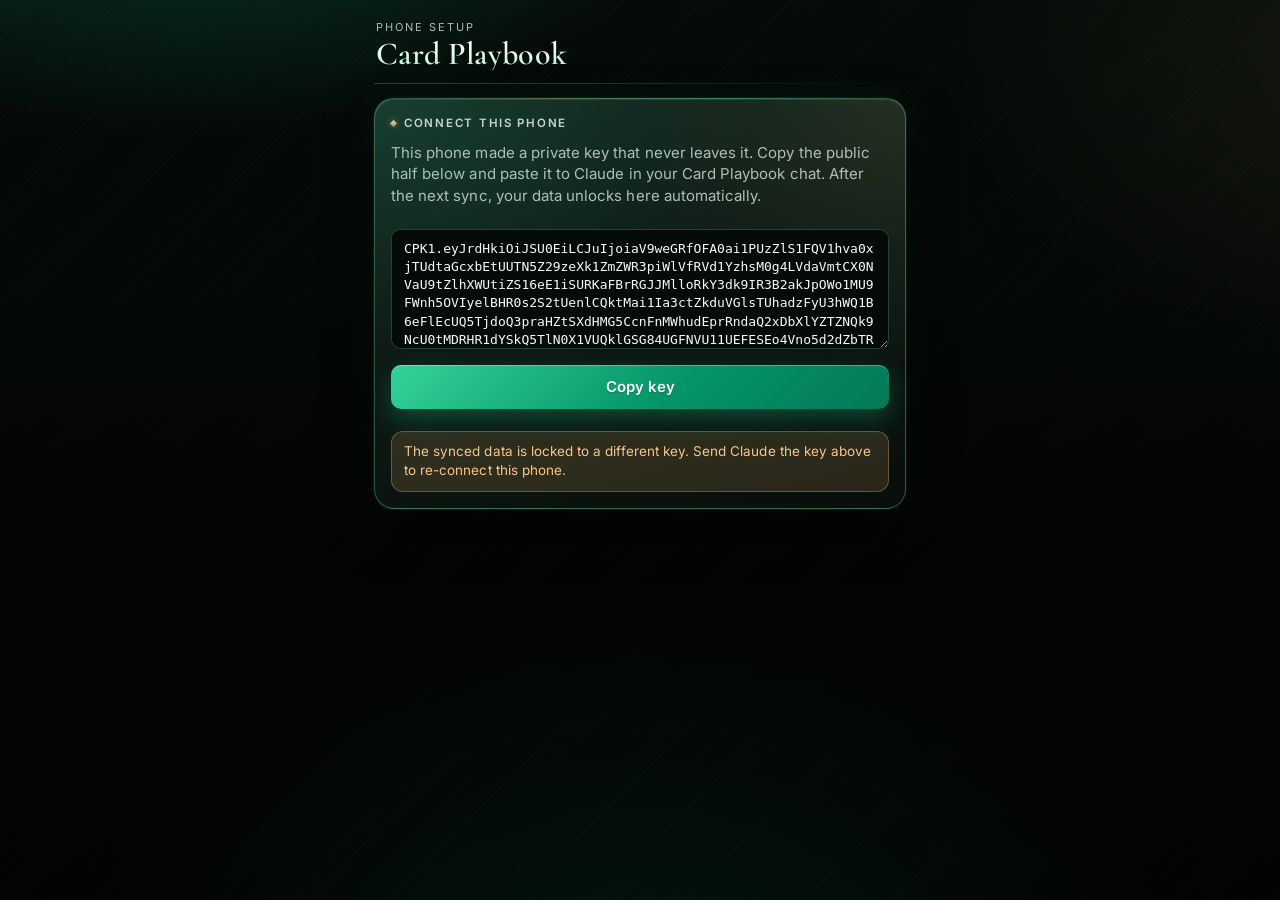
==== commit d28e4cce: "Phone sync keeps offers and portal rates imported on the phone Co-Authored-By: Claude Opus 5.5 <nore" ====
--- a/index.html
+++ b/index.html
@@ -2970,7 +2970,7 @@
     if (o.added) x.added=true;
     return x;
   });
-  S.offers=keep.concat(add);
+  S.offers=keep.concat(add); S.offersAt=S.offersAt||{}; S.offersAt[card]=new Date().toISOString();
   var name=(cardById(card)||{}).name||'your card';
   OP.p=null; OP.txt=false; OP.msg='';
   changed(); render(); toast('Imported '+add.length+' offers for '+name);
@@ -3051,8 +3051,15 @@
     var meta={}; try{ meta=JSON.parse(localStorage.getItem(SYNC)||'{}'); }catch(e){}
     var local=localStorage.getItem(LS), r=o.remote, synced=false;
     if(r&&r.state&&(!meta.at||r.at>meta.at)){
-      var keep={}; try{ var l=JSON.parse(local||'null'); if(l){ ['theme','navPos'].forEach(function(k){ if(l[k]!=null) keep[k]=l[k]; }); } }catch(e){}
-      var st=r.state; for(var k in keep) st[k]=keep[k];
+      var st=r.state;
+      // Keep what was set on this phone: look settings, and anything imported here more recently than the synced copy.
+      try{ var l=JSON.parse(local||'null'); if(l){
+        ['theme','navPos','portalPay','portalFold','wrCredit'].forEach(function(k){ if(l[k]!=null) st[k]=l[k]; });
+        if(l.portals){ st.portals=st.portals||{}; Object.keys(l.portals).forEach(function(p){ var a=l.portals[p], b=st.portals[p]; if(a&&(!b||String(a.at||'')>String(b.at||''))) st.portals[p]=a; }); }
+        var la=l.offersAt||{}, ra=st.offersAt||{};
+        Object.keys(la).forEach(function(c){ if(!ra[c]||la[c]>ra[c]){ st.offers=(st.offers||[]).filter(function(o){return o.card!==c;}).concat((l.offers||[]).filter(function(o){return o.card===c;})); ra[c]=la[c]; } });
+        st.offersAt=ra;
+      } }catch(e){}
       try{
         localStorage.setItem(LS,JSON.stringify(st));
         localStorage.setItem(EXTRA,JSON.stringify({transfers:r.transfers||null,inbox:r.inbox||null,emailoffers:r.emailoffers||null,priv:r.priv||''}));
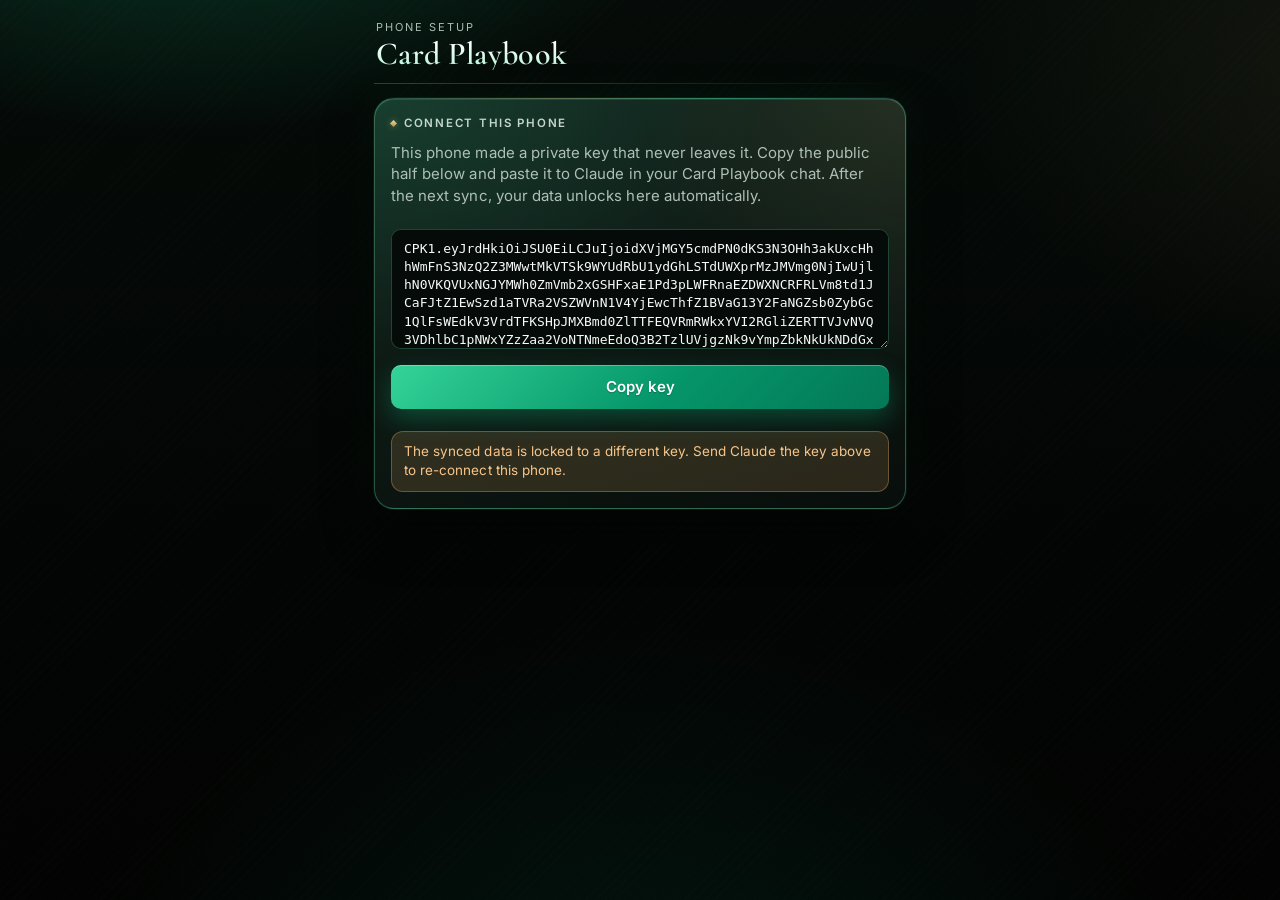
==== commit 98aece3e: "Shopping portals follow the selected card filter Co-Authored-By: Claude Opus 5.5 <noreply@anthropic." ====
--- a/index.html
+++ b/index.html
@@ -1687,11 +1687,13 @@
 }
 var PORTAL_CAT=[[/hotels?\b|expedia|booking\.com|priceline|vrbo|airbnb|marriott|hilton|hyatt|ihg|wyndham|agoda|trip\.com/i,'hotels'],[/airlines?|airways|united|delta|southwest|jetblue|alaska air|frontier|spirit|flights?/i,'flights'],[/hertz|avis|budget|enterprise|national car|sixt|turo|car rental/i,'cars'],[/doordash|uber eats|grubhub|postmates|seamless/i,'dining'],[/instacart|safeway|whole foods|kroger|albertsons/i,'grocery'],[/walmart|target/i,'superstore'],[/cvs|walgreens|rite aid/i,'drugstore']];
 function portalCatOf(m){ for(var i=0;i<PORTAL_CAT.length;i++) if(PORTAL_CAT[i][0].test(m)) return PORTAL_CAT[i][1]; return 'other'; }
+function pNorm(x){ return String(x||'').toLowerCase().replace(/\.com\b/g,'').replace(/&/g,'and').replace(/[^a-z0-9]/g,''); }
+function pMatch(a,b){ a=pNorm(a); b=pNorm(b); if(a.length<3||b.length<3) return a===b&&a.length>0; return a.indexOf(b)>=0||b.indexOf(a)>=0; }
 function portalCardFor(m, cache){
   var k=portalCatOf(m);
   if (!(k in cache)) cache[k]=(typeof ranked==='function'?ranked(k):[]).filter(function(x){return x.ok;});
   var list=cache[k], best=list[0]?{card:list[0].card, val:list[0].val}:null, t=todayStr(), ml=m.toLowerCase();
-  var off=(S.offers||[]).filter(function(o){ if(o.used||(o.ends&&o.ends<t)) return false; var om=String(o.merchant||'').toLowerCase(); return om&&(om.indexOf(ml)>=0||ml.indexOf(om)>=0); })
+  var off=(S.offers||[]).filter(function(o){ if(o.used||(o.ends&&o.ends<t)) return false; if(OFFER_CARD&&o.card!==OFFER_CARD) return false; return pMatch(o.merchant,m); })
     .sort(function(a,b){ return offerValue(b)-offerValue(a); })[0];
   var use=best;
   if (off){ var oc=list.filter(function(x){return x.card.id===off.card;})[0]; use=oc?{card:oc.card, val:oc.val}:{card:cardById(off.card), val:0}; }
@@ -1699,8 +1701,11 @@
 }
 function portalCard(){
   var all=portalItems(); if(!all.length) return '';
+  var cname=OFFER_CARD?((cardById(OFFER_CARD)||{}).name||'this card'):'';
+  if (OFFER_CARD) all=all.filter(function(r){ return r.pay.offer; });
+  if (OFFER_CARD && !all.length) return '<div class="card" id="portals"><div class="phead"><h2>Shopping portals</h2></div><p class="sub" style="margin:0">No Rakuten or Rove stores match '+esc(cname)+' offers right now. Tap All to see every store.</p></div>';
   var fold=!!S.portalFold;
-  var h='<div class="card" id="portals"><div class="phead"><h2>Shopping portals</h2><button class="mini" data-pact="fold">'+(fold?'Expand':'Collapse')+'</button></div>';
+  var h='<div class="card" id="portals"><div class="phead"><h2>Shopping portals'+(OFFER_CARD?' · '+esc(cname):'')+'</h2><button class="mini" data-pact="fold">'+(fold?'Expand':'Collapse')+'</button></div>';
   var src=Object.keys(PORTALS).filter(function(k){return S.portals[k];}).map(function(k){ var d=portalAge(k); return PORTALS[k]+' · '+(d===0?'today':d===1?'yesterday':d+'d ago'); });
   if (fold){ h+='<p class="sub" style="margin:0">'+all.length+' stores · best '+(Math.round(all[0].tot*10)/10)+'¢ per $ at '+esc(all[0].it.m)+'. '+src.join(' · ')+'</p></div>'; return h; }
   h+='<p class="sub" style="margin:0 0 6px">Start at the portal, add any card offer, pay with the card shown. '+src.join(' · ')+' · '+howtoLink('portals')+'</p>';
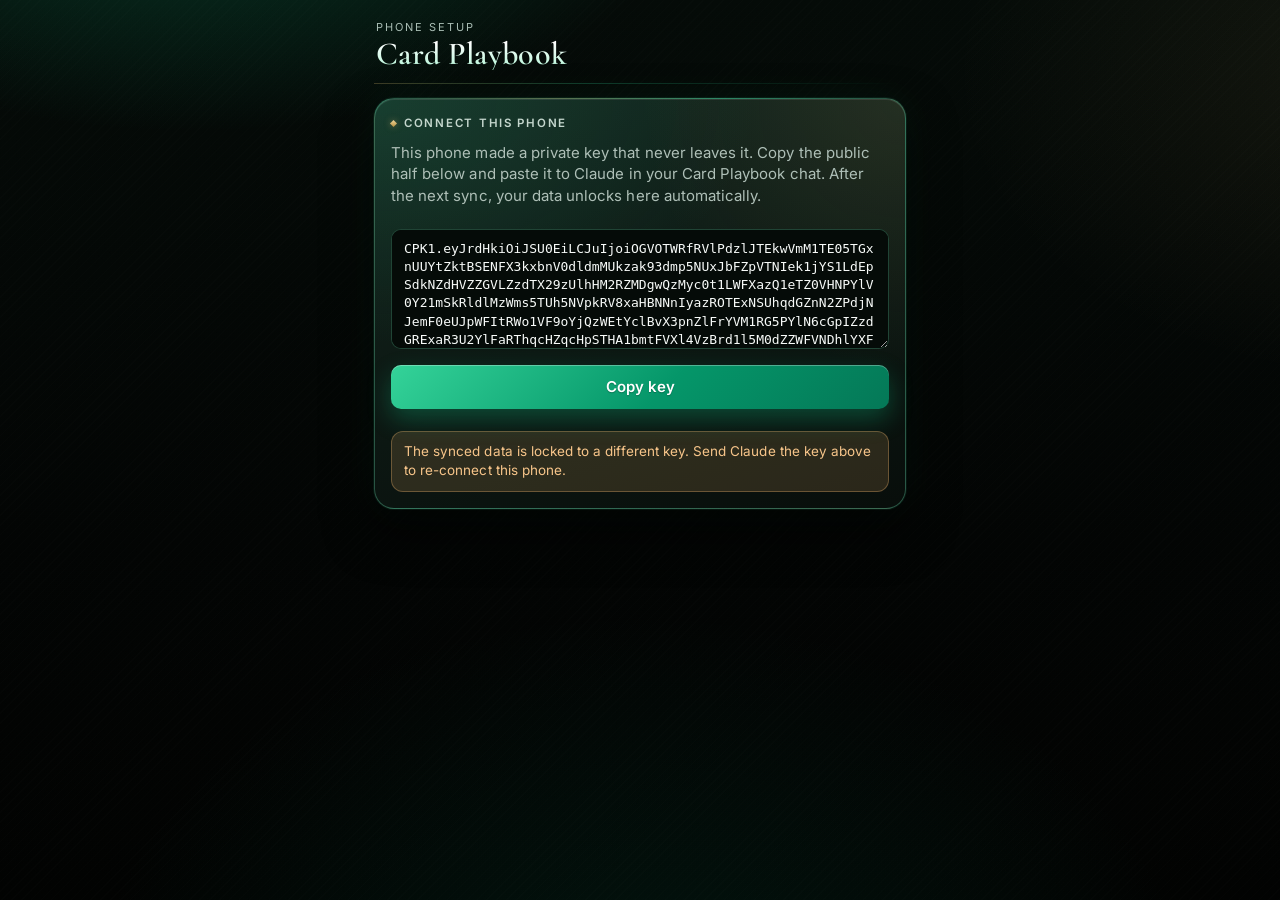
==== commit d9ca4d5e: "Keep phone imports under their own storage key; skip re-encrypting unchanged data Co-Authored-By: Cl" ====
--- a/index.html
+++ b/index.html
@@ -790,7 +790,18 @@
 }
 
 var S = migrate(JSON.parse(document.getElementById('state').textContent));
-if (MODE === 'local') { try { var saved = localStorage.getItem(LS_KEY); if (saved) S = migrate(JSON.parse(saved)); } catch(e) {} }
+if (MODE === 'local') { try { var saved = localStorage.getItem(LS_KEY); if (saved) S = migrate(JSON.parse(saved)); } catch(e) {} mineLoad(); }
+// Things imported on this phone (portal rates, pasted offers) are also kept under their own key, so a sync from the Claude version can't wipe them.
+function mineSave(){ if (MODE!=='local') return; try{ var at=S.offersAt||{}; localStorage.setItem('cardplaybook-mine', JSON.stringify({portals:S.portals||{}, portalPay:S.portalPay, portalFold:S.portalFold, wrCredit:S.wrCredit, offersAt:at, offers:(S.offers||[]).filter(function(x){ return at[x.card]; })})); }catch(e){} }
+function mineLoad(){
+  try{ var o=JSON.parse(localStorage.getItem('cardplaybook-mine')||'null'); if(!o) return;
+    ['portalPay','portalFold','wrCredit'].forEach(function(k){ if(o[k]!=null && S[k]==null) S[k]=o[k]; });
+    S.portals=S.portals||{}; Object.keys(o.portals||{}).forEach(function(p){ var a=o.portals[p], b=S.portals[p]; if(a&&(!b||String(a.at||'')>String(b.at||''))) S.portals[p]=a; });
+    var ra=S.offersAt||{}, oa=o.offersAt||{};
+    Object.keys(oa).forEach(function(c){ if(!ra[c]||oa[c]>ra[c]){ S.offers=(S.offers||[]).filter(function(x){return x.card!==c;}).concat((o.offers||[]).filter(function(x){return x.card===c;})); ra[c]=oa[c]; } });
+    S.offersAt=ra;
+  }catch(e){}
+}
 if (S.year !== Y) { S.year = Y; S.spent = {}; S.creditCount = {}; S.benefits = {}; S.reported = {}; }
 // ---- Updates found in Gmail by the scheduled sync (each applied once) ----
 var INBOX = {asOf:'', updates:[]};
@@ -1677,7 +1688,7 @@
   if (k==='rakuten') return S.portalPay==='amex' ? it.pct+'x Amex points' : it.pct+'% cash back';
   return it.unit==='pct' ? it.pct+'% back' : it.pct+'x Rove miles';
 }
-function portalAge(k){ var p=(S.portals||{})[k]; if(!p||!p.at) return null; return Math.floor((Date.now()-new Date(p.at))/864e5); }
+function portalAge(k){ var p=(S.portals||{})[k]; if(!p||!p.at) return null; return Math.max(0,Math.floor((Date.now()-new Date(p.at))/864e5)); }
 function portalClean(m){
   m=String(m||'').replace(/\s+/g,' ').trim();
   m=m.replace(/^(find out more at|shop at|shop now at|visit|go to|earn (?:cash back|points) at)\s+/i,'');
@@ -2741,6 +2752,7 @@
 function changed(skipRender){
   if (MODE === 'local'){
     try { localStorage.setItem(LS_KEY, JSON.stringify(S)); saveState='saved'; } catch(e){ saveState='error'; }
+    mineSave();
     if(!skipRender) render(); return;
   }
   if (!artifact){ if(!skipRender) render(); return; }
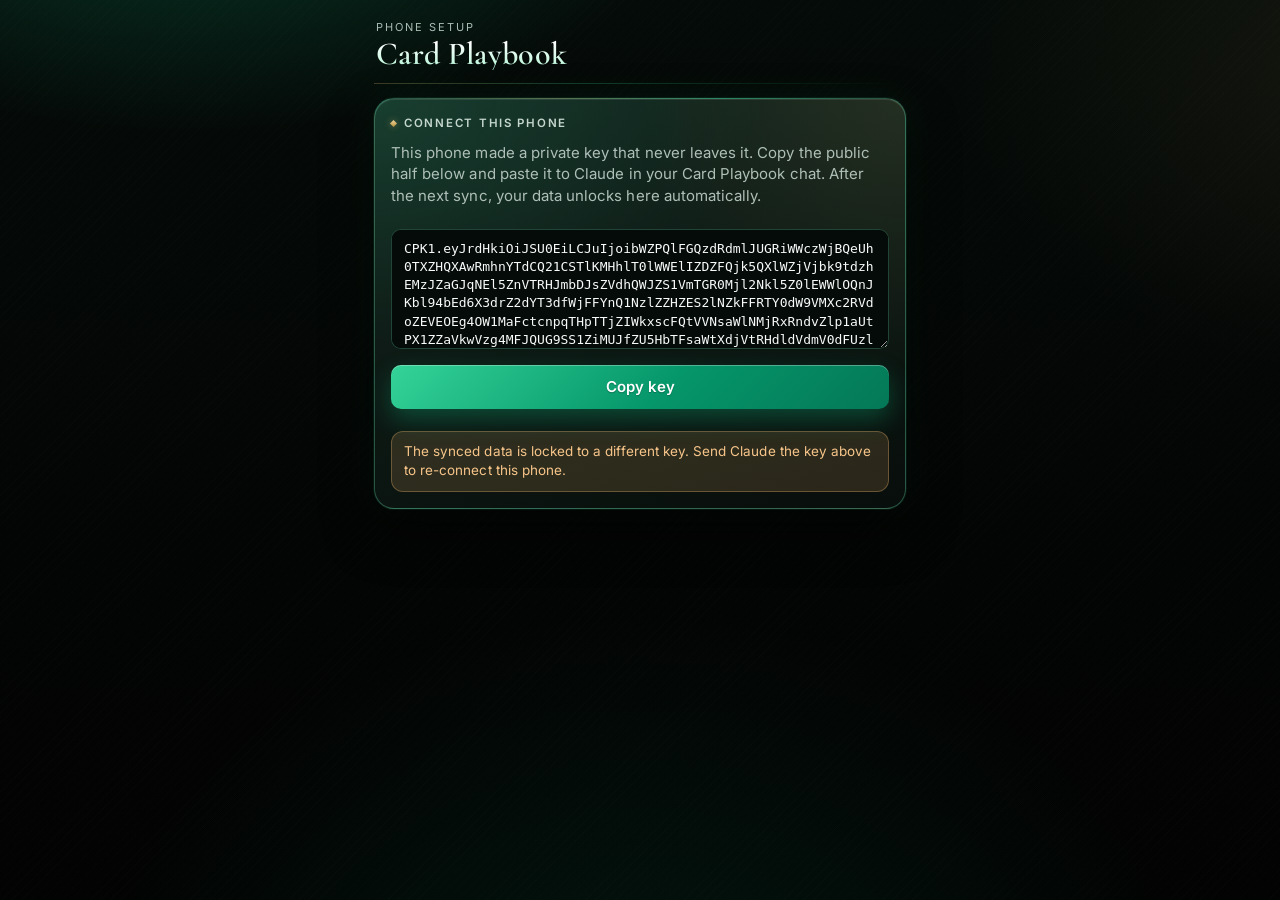
==== commit e1ece372: "Nightly sync Co-Authored-By: Claude Opus 5.5 <noreply@anthropic.com> Claude-Session: https://claude." ====
--- a/index.html
+++ b/index.html
@@ -564,7 +564,7 @@
 <div class="toast" id="toast"></div>
 <script id="state" type="application/json">{}</script>
 <script id="transfers" type="application/json">{
-"asOf":"2026-11-20",
+"asOf":"2026-11-23",
 "partners":{
 "aerlingus":{"n":"Aer Lingus AerClub","t":"air","avios":1},
 "aeromexico":{"n":"Aeromexico Rewards","t":"air"},
@@ -614,7 +614,7 @@
 "wf":{"aerlingus":1,"flyingblue":1,"avianca":1,"ba":1,"cathay":1,"iberia":1,"jetblue":1,"virgin":1,"choice":2,"wyndham":2}
 },
 "bonuses":[
-{"from":"amex","to":"hilton","pct":40,"ends":"2026-11-24"},
+{"from":"amex","to":"avianca","pct":10,"ends":"2026-12-16"},
 {"from":"amex","to":"marriott","pct":35,"ends":"2026-12-10"},
 {"from":"amex","to":"virgin","pct":30,"ends":"2026-11-30"},
 {"from":"chase","to":"aerlingus","pct":30,"ends":"2026-12-01"},
@@ -623,9 +623,9 @@
 {"from":"chase","to":"ihg","pct":80,"ends":"2026-12-03"},
 {"from":"chase","to":"virgin","pct":40,"ends":"2026-12-30"},
 {"from":"chase","to":"wyndham","pct":30,"ends":"2026-12-03"},
+{"from":"c1","to":"copa","pct":30,"ends":"2026-11-30"},
 {"from":"c1","to":"flyingblue","pct":20,"ends":"2026-11-30"},
 {"from":"c1","to":"qatar","pct":15,"ends":"2026-12-14"},
-{"from":"c1","to":"virgin","pct":30,"ends":"2026-11-20"},
 {"from":"citi","to":"turkish","pct":40,"ends":"2026-11-30"}
 ]}</script>
 <script id="inbox" type="application/json">{"asOf":"","updates":[]}</script>
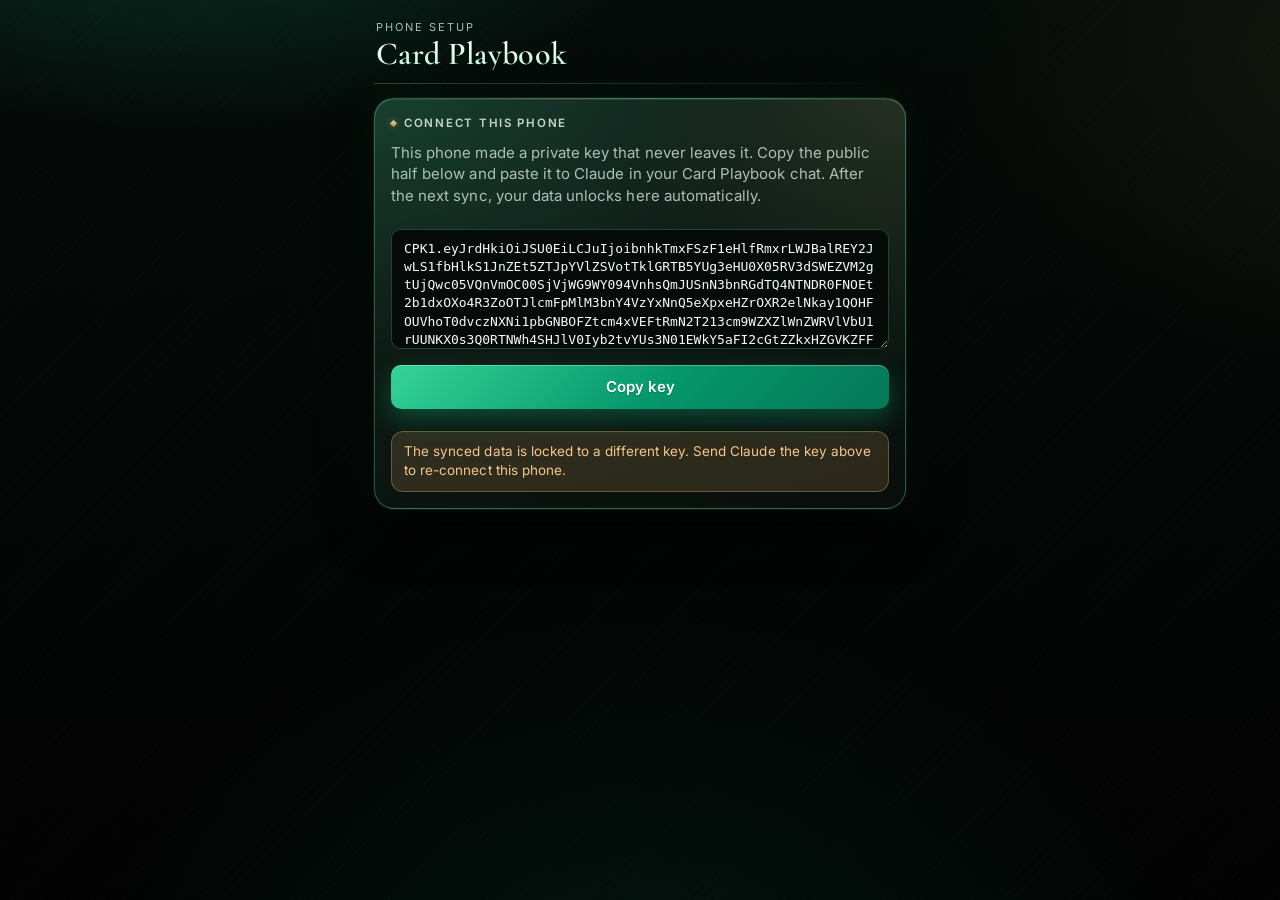
==== commit 74598980: "Nightly sync Co-Authored-By: Claude Opus 5.5 <noreply@anthropic.com> Claude-Session: https://claude." ====
--- a/index.html
+++ b/index.html
@@ -564,7 +564,7 @@
 <div class="toast" id="toast"></div>
 <script id="state" type="application/json">{}</script>
 <script id="transfers" type="application/json">{
-"asOf":"2026-11-23",
+"asOf":"2026-11-26",
 "partners":{
 "aerlingus":{"n":"Aer Lingus AerClub","t":"air","avios":1},
 "aeromexico":{"n":"Aeromexico Rewards","t":"air"},
@@ -623,10 +623,9 @@
 {"from":"chase","to":"ihg","pct":80,"ends":"2026-12-03"},
 {"from":"chase","to":"virgin","pct":40,"ends":"2026-12-30"},
 {"from":"chase","to":"wyndham","pct":30,"ends":"2026-12-03"},
-{"from":"c1","to":"copa","pct":30,"ends":"2026-11-30"},
+{"from":"c1","to":"copa","pct":30,"ends":"2026-12-01"},
 {"from":"c1","to":"flyingblue","pct":20,"ends":"2026-11-30"},
-{"from":"c1","to":"qatar","pct":15,"ends":"2026-12-14"},
-{"from":"citi","to":"turkish","pct":40,"ends":"2026-11-30"}
+{"from":"c1","to":"qatar","pct":15,"ends":"2026-12-14"}
 ]}</script>
 <script id="inbox" type="application/json">{"asOf":"","updates":[]}</script>
 <script id="emailoffers" type="application/json">{"asOf":"","items":[]}</script>
